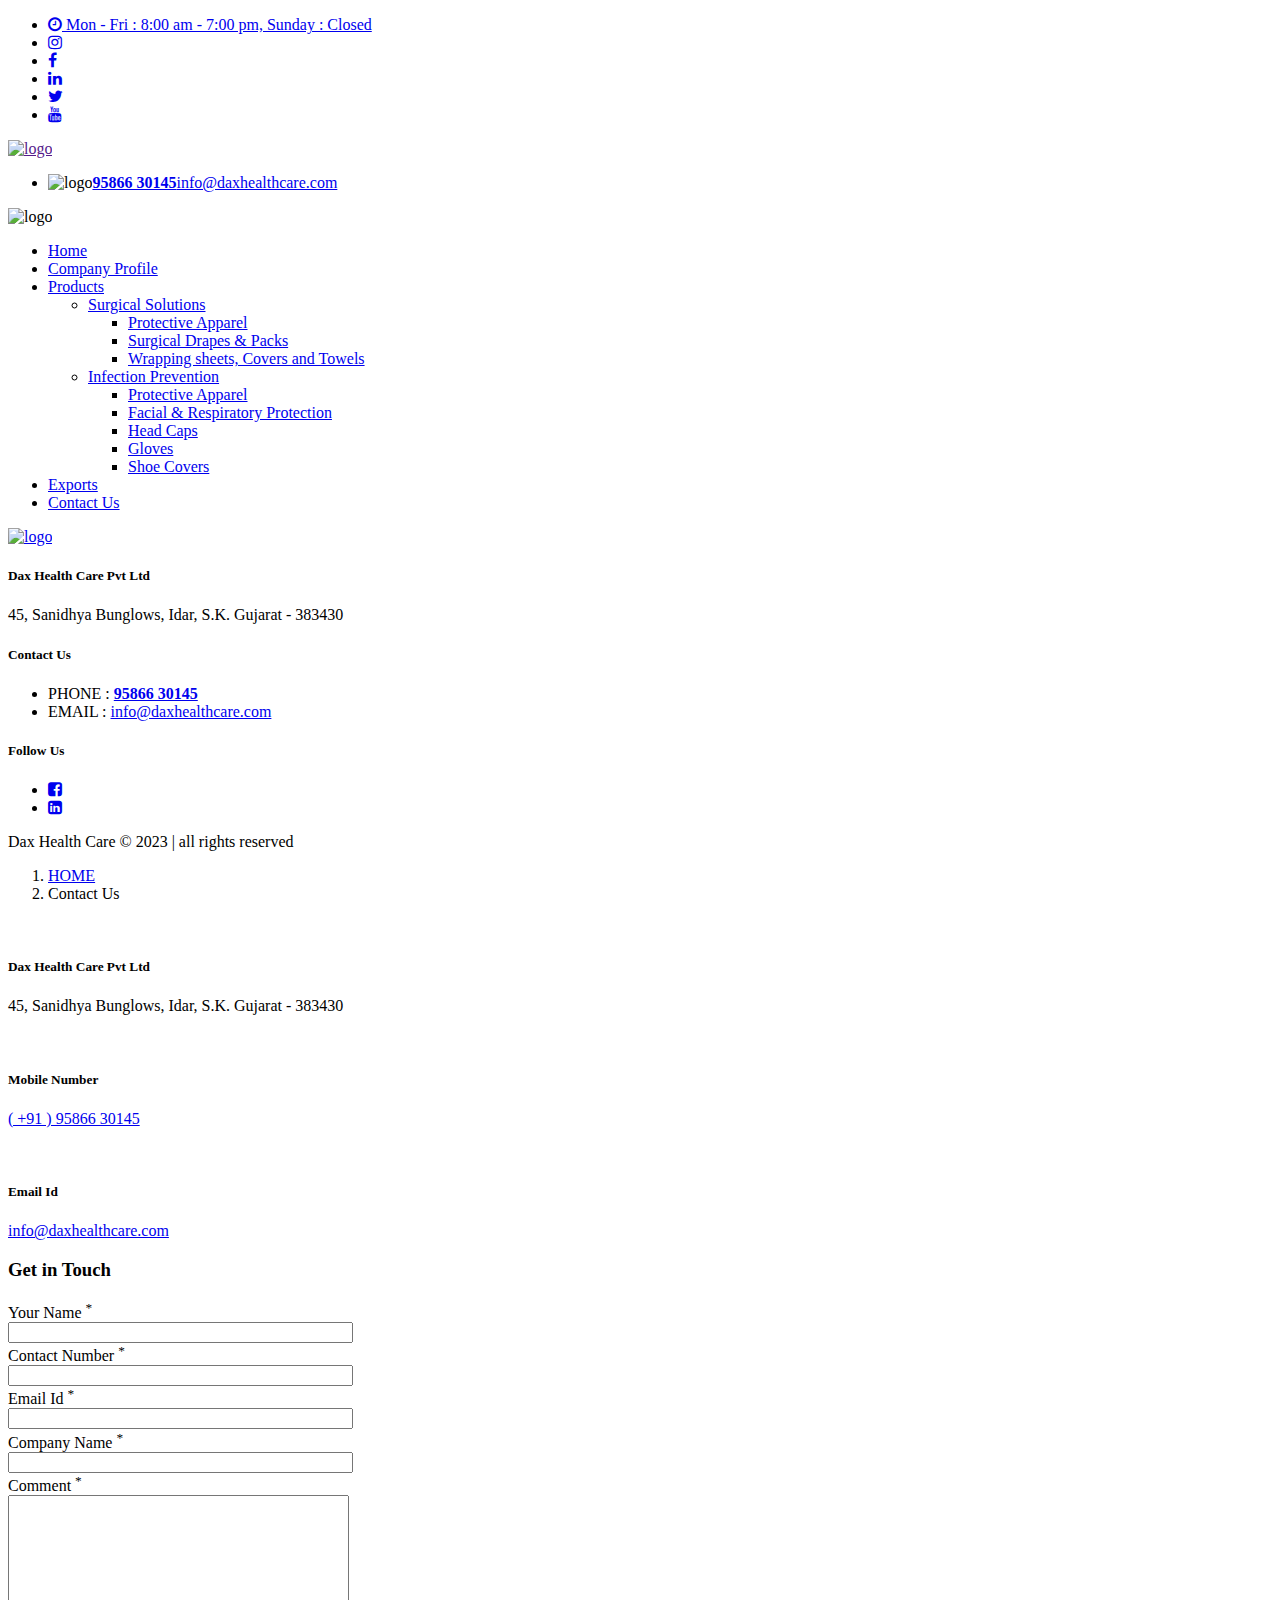
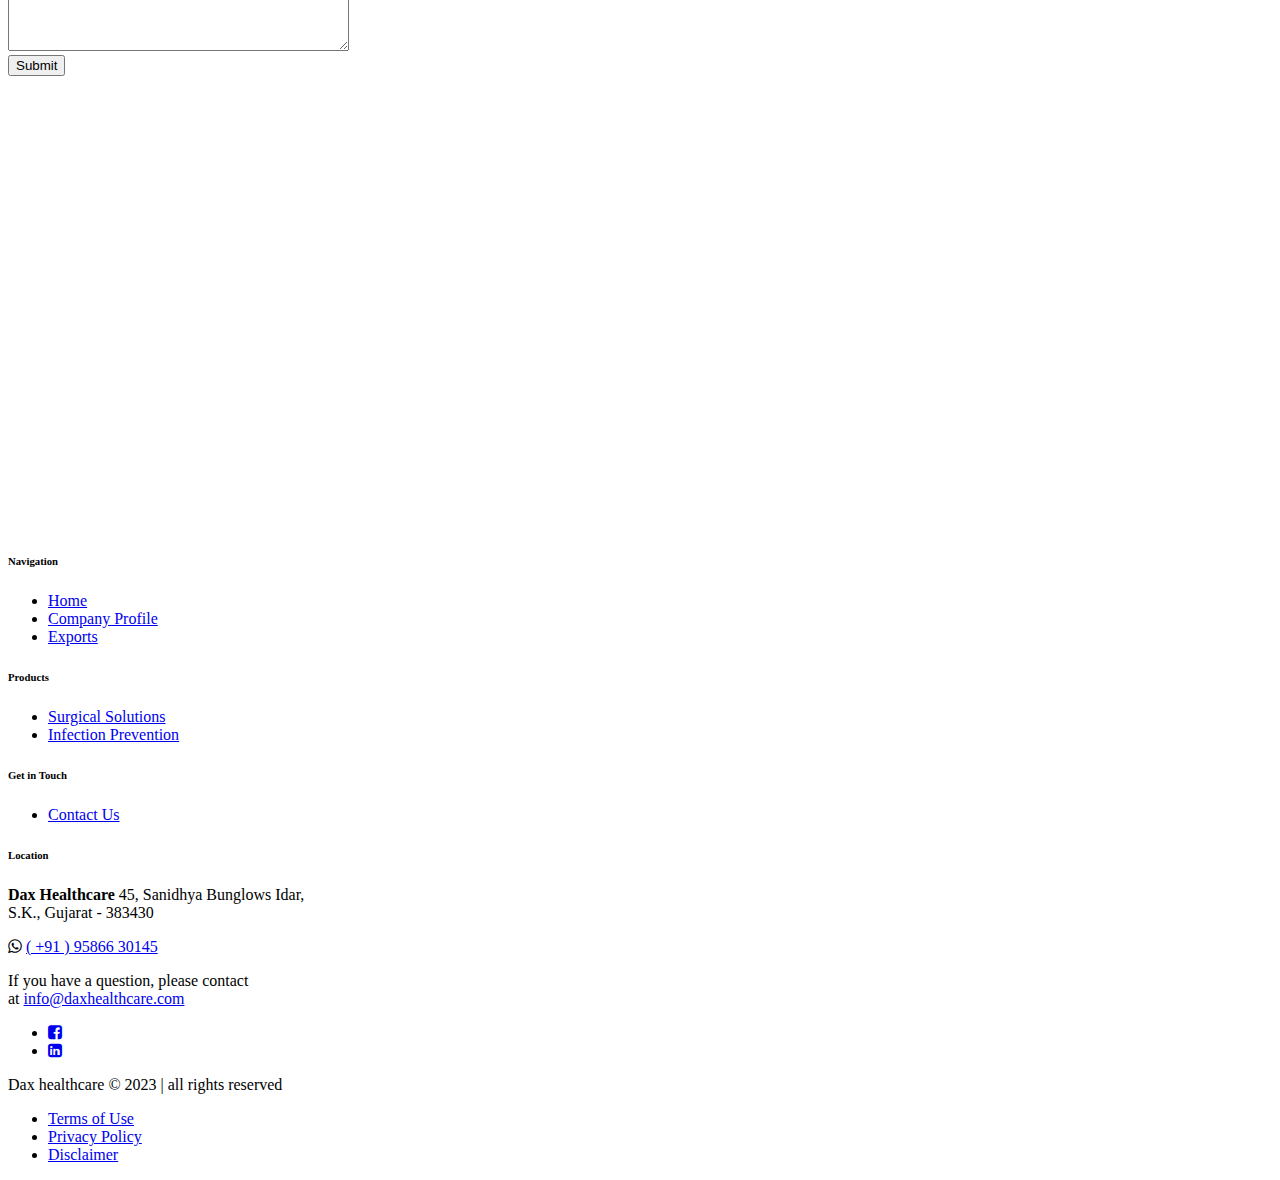
==== contact-us.html @ c9dc996b "initial commit" ====
<!DOCTYPE html>
<html lang="en">

<head>
    <meta charset="UTF-8">
    <meta http-equiv="X-UA-Compatible" content="IE=edge">
    <meta name="viewport" content="width=device-width, initial-scale=1.0">
    <title>Dax Health Care</title>
    <link rel="icon" href="favicon.ico">
    <link rel="stylesheet" href="styles.css">
    <link rel="stylesheet" href="./assets/css/47f0e.css">
    <link rel="stylesheet" href="./assets/css/877fd.css">
    <link rel=stylesheet id=font-css-css
        href='https://cdnjs.cloudflare.com/ajax/libs/font-awesome/4.7.0/css/font-awesome.min.css?ver=1.0.0' media>
    <!-- <link rel=stylesheet href=./assets/css/d7cb9.css media=all> -->

    <script src="https://code.jquery.com/jquery-3.6.3.min.js"
        integrity="sha256-pvPw+upLPUjgMXY0G+8O0xUf+/Im1MZjXxxgOcBQBXU=" crossorigin="anonymous"></script>
    <script src="./assets/js/bootstrap/bootstrap.min.js"></script>
    <script type="module" src="./assets/js/script.js"></script>
    <script src="./assets/js/contact-us.js"></script>
</head>

<body>
    <div id=page class=site>
        <header class=header>
            <div class="headtop bg-3">
                <div class=container>
                    <ul class="nav justify-content-end">
                        <li class=nav-item>
                            <a class="nav-link disabled" href=#>
                                <i class="fa fa-clock-o"></i>
                                Mon - Fri : 8:00 am - 7:00 pm, Sunday : Closed
                            </a>
                        </li>
                        <li class=nav-item>
                            <a class=nav-link href="javascript:void();">
                                <i class="fa fa-instagram" aria-hidden=true></i>
                            </a>
                        </li>
                        <li class=nav-item>
                            <a class=nav-link href="javascript:void();">
                                <i class="fa fa-facebook" aria-hidden=true></i>
                            </a>
                        </li>
                        <li class=nav-item>
                            <a class=nav-link href="javascript:void():">
                                <i class="fa fa-linkedin" aria-hidden=true></i>
                            </a>
                        </li>
                        <li class=nav-item>
                            <a class=nav-link href="javascript:void():">
                                <i class="fa fa-twitter" aria-hidden=true></i>
                            </a>
                        </li>
                        <li class=nav-item>
                            <a class=nav-link href="javascript:void():">
                                <i class="fa fa-youtube" aria-hidden=true></i>
                            </a>
                        </li>
                    </ul>
                </div>
            </div>
            <nav class="navbar navbar-expand-lg navbar-light navfixed py-0">
                <div class="container"> <a class="navbar-brand" href=""><img src="./assets/logo/logo.png"
                            class="img-fluid logo" alt="logo"></a>
                    <div class="midnav d-none d-md-block">
                        <ul class="nav align-items-center">
                            <li class="nav-item csupport"> <img src="./assets/images/csupport.png" class="img-fluid"
                                    alt="logo"><a href="tel:9898706593"><strong>95866
                                        30145</strong></a><a
                                    href="mailto:info@daxhealthcare.com">info@daxhealthcare.com</a>
                            </li>
                        </ul>
                    </div>
                    <div class="main-menu">
                        <div class="collapse navbar-collapse" id="themenavbar">
                            <div class="menulogo d-lg-none"><img src="./assets/logo/logo.png" class="img-fluid logo"
                                    alt="logo">
                            </div>
                            <ul class="navbar-nav me-auto ">
                                <li id="menu-item-34"
                                    class="menu-item menu-item-type-post_type menu-item-object-page menu-item-home current-menu-item page_item page-item-7 current_page_item active menu-item-34 nav-item ">
                                    <a href="/" class="  nav-link    active  dropdown-item4 ">Home</a>
                                </li>
                                <li id="menu-item-169"
                                    class="menu-item menu-item-type-post_type menu-item-object-page menu-item-169 nav-item ">
                                    <a href="/#company-profile" class="  nav-link    dropdown-item4 ">Company
                                        Profile</a>
                                </li>
                                <li id="menu-item-202"
                                    class="menu-item menu-item-type-custom menu-item-object-custom menu-item-has-children menu-item-202 nav-item dropdown">
                                    <!-- <a href="/" data-bs-toggle="dropdown" data-bs-auto-close="outside" "="" class="
                                        nav-link dropdown-toggle dropdown-item4 ">Products</a><ul class="
                                        dropdown-menu "> <li id=" menu-item-357"
                                        class="menu-item menu-item-type-custom menu-item-object-custom menu-item-has-children has-megasubmenu menu-item-357 sub-drop nav-item3 dropdown"><a
                                            href="#" data-bs-toggle="dropdown" data-bs-auto-close="outside" "="" class="
                                            nav-link1 dropdown-toggle dropdown-item ">Surgical Solutions</a><ul class="
                                            megasubmenu dropdown-menu "> <li id=" menu-item-389"
                                            class="menu-item menu-item-type-taxonomy menu-item-object-product_category menu-item-389 nav-item3 "><a
                                                href=" https://www.cortexindia.com/products/surgical-gowns/"
                                                class="  nav-link1    dropdown-item ">Protective Apparel</a> -->
                                    <a href="/" data-bs-toggle="dropdown" data-bs-auto-close="outside" "="" class="
                                        nav-link dropdown-toggle dropdown-item4 ">Products</a><ul class="
                                        dropdown-menu "> <li id=" menu-item-357"
                                        class="menu-item menu-item-type-custom menu-item-object-custom menu-item-has-children has-megasubmenu menu-item-357 sub-drop nav-item3 dropdown"><a
                                            href="#" data-bs-toggle="dropdown" data-bs-auto-close="outside" "="" class="
                                            nav-link1 dropdown-toggle dropdown-item ">Surgical Solutions</a><ul class="
                                            megasubmenu dropdown-menu "> <li id=" menu-item-389"
                                            class="menu-item menu-item-type-taxonomy menu-item-object-product_category menu-item-389 nav-item3 "><a
                                                href="javascript:void();"
                                                class="  nav-link1    dropdown-item ">Protective Apparel</a>
                                </li>
                                <li id="menu-item-390"
                                    class="menu-item menu-item-type-taxonomy menu-item-object-product_category menu-item-390 nav-item3 ">
                                    <!-- <a href=" https://www.cortexindia.com/products/cardiology/"
                                        class="  nav-link1    dropdown-item ">Surgical Drapes &amp; Packs</a> -->
                                    <a href="javascript:void();" class="  nav-link1    dropdown-item ">Surgical Drapes
                                        &amp; Packs</a>
                                </li>
                                <li id="menu-item-205"
                                    class="menu-item menu-item-type-taxonomy menu-item-object-product_category menu-item-205 nav-item3 ">
                                    <!-- <a href=" https://www.cortexindia.com/products/wrapping-sheets-covers-and-towels/"
                                        class="  nav-link1    dropdown-item ">Wrapping sheets, Covers and Towels</a> -->
                                    <a href="javascript:void();" class="  nav-link1    dropdown-item ">Wrapping sheets,
                                        Covers and Towels</a>
                                </li>
                            </ul>
                            </li>
                            <li id="menu-item-358"
                                class="menu-item menu-item-type-custom menu-item-object-custom menu-item-has-children has-megasubmenu menu-item-358 sub-drop nav-item3 dropdown">
                                <!-- <a href="/" data-bs-toggle="dropdown" data-bs-auto-close="outside" "="" class="
                                    nav-link1 dropdown-toggle dropdown-item ">Infection Prevention</a><ul class="
                                    megasubmenu dropdown-menu "> <li id=" menu-item-392"
                                    class="menu-item menu-item-type-taxonomy menu-item-object-product_category menu-item-392 nav-item3 "><a
                                        href=" https://www.cortexindia.com/products/infection-surgical-gowns/"
                                        class="  nav-link1    dropdown-item ">Protective Apparel</a> -->
                                <a href="/" data-bs-toggle="dropdown" data-bs-auto-close="outside" "="" class="
                                    nav-link1 dropdown-toggle dropdown-item ">Infection Prevention</a><ul class="
                                    megasubmenu dropdown-menu "> <li id=" menu-item-392"
                                    class="menu-item menu-item-type-taxonomy menu-item-object-product_category menu-item-392 nav-item3 "><a
                                        href="javascript:void();" class="  nav-link1    dropdown-item ">Protective
                                        Apparel</a>
                            </li>
                            <li id="menu-item-207"
                                class="menu-item menu-item-type-taxonomy menu-item-object-product_category menu-item-207 nav-item3 ">
                                <!-- <a href=" https://www.cortexindia.com/products/facial-respiratory-protection/"
                                    class="  nav-link1    dropdown-item ">Facial &amp; Respiratory Protection</a> -->
                                <a href="javascript:void();" class="  nav-link1    dropdown-item ">Facial &amp;
                                    Respiratory Protection</a>
                            </li>
                            <li id="menu-item-209"
                                class="menu-item menu-item-type-taxonomy menu-item-object-product_category menu-item-209 nav-item3 ">
                                <!-- <a href=" https://www.cortexindia.com/products/head-caps/"
                                    class="  nav-link1    dropdown-item ">Head Caps</a> -->
                                <a href="javascript:void();" class="  nav-link1    dropdown-item ">Head Caps</a>
                            </li>
                            <li id="menu-item-208"
                                class="menu-item menu-item-type-taxonomy menu-item-object-product_category menu-item-208 nav-item3 ">
                                <!-- <a href=" https://www.cortexindia.com/products/gloves/"
                                    class="  nav-link1    dropdown-item ">Gloves</a> -->
                                <a href="javascript:void();" class="  nav-link1    dropdown-item ">Gloves</a>
                            </li>
                            <li id="menu-item-211"
                                class="menu-item menu-item-type-taxonomy menu-item-object-product_category menu-item-211 nav-item3 ">
                                <!-- <a href=" https://www.cortexindia.com/products/shoe-covers/"
                                    class="  nav-link1    dropdown-item ">Shoe Covers</a> -->
                                <a href="javascript:void();" class="  nav-link1    dropdown-item ">Shoe Covers</a>
                            </li>
                            </ul>
                            </li>
                            </ul>
                            </li>
                            <li id="menu-item-171"
                                class="menu-item menu-item-type-post_type menu-item-object-page menu-item-171 nav-item ">
                                <a href=" /#exports" class="  nav-link    dropdown-item4 ">Exports</a>
                            </li>
                            <li id="menu-item-170"
                                class="menu-item menu-item-type-post_type menu-item-object-page menu-item-170 nav-item ">
                                <a href=" /contact-us.html" class="  nav-link    dropdown-item4 ">Contact Us</a>
                            </li>
                            </ul>
                        </div>
                        <div class="menutoggle"><span></span></div>
                    </div>
                </div>
            </nav>
        </header>

        <div class="sidenav">
            <div class="navinside p-3 bg-light"> <a href="/" class="sidenav-logo"><img src="./assets/logo/logo.png"
                        class="img-fluid logo" alt="logo"></a>
                <div class="navcontent px-3 mb-auto">
                    <h5>Dax Health Care Pvt Ltd</h5>
                    <p>45, Sanidhya Bunglows, Idar, S.K. Gujarat - 383430</p>
                    <h5>Contact Us</h5>
                    <ul class="mb-4">
                        <li>PHONE : <a href="tel:9586630145"><strong>95866 30145</strong></a></li>
                        <li>EMAIL : <a href="mailto:info@daxhealthcare.com">info@daxhealthcare.com</a></li>
                    </ul>
                    <h5>Follow Us</h5>
                    <ul class="nav socail">
                        <li><a href="javascript:void() "><i class="fa fa-facebook-square" aria-hidden="true"></i></a>
                        </li>
                        <li><a href="javascript:void() "><i class="fa fa-linkedin-square" aria-hidden="true"></i></a>
                        </li>
                    </ul>
                </div>
                <p>Dax Health Care © 2023 | all rights reserved</p>
            </div>
        </div>

        <div class="sub-banner d-flex">
            <div class="container mt-auto">
                <ol class="breadcrumb">
                    <li class="breadcrumb-item"><a href="/">HOME</a></li>
                    <li class="breadcrumb-item">Contact Us</li>
                </ol>
            </div>
        </div>

        <div class="contact gradient2 py-5">
            <div class="container py-3">
                <div class="row g-0">
                    <div class=" col-lg-6 col-12">
                        <div class="contactbox">
                            <div class="contactinnner">
                                <div class="visionbox my-3"> <img src="./assets/images/map-pin.png" class="img-fluid"
                                        alt="">
                                    <h5>Dax Health Care Pvt Ltd</h5>
                                    <p>45, Sanidhya Bunglows, Idar, S.K. Gujarat - 383430</p>
                                </div>
                                <div class="visionbox my-3"> <img src="./assets/images/phone-call.png" class="img-fluid"
                                        alt="">
                                    <h5>Mobile Number</h5>
                                    <p> <a href="tel:9586630145">( +91 ) 95866 30145</a></p>
                                </div>
                                <div class="visionbox my-3"> <img src="./assets/images/email.png" class="img-fluid"
                                        alt="">
                                    <h5>Email Id</h5>
                                    <p><a href="mailto:info@daxhealthcare.com">info@daxhealthcare.com</a></p>
                                </div>
                            </div>
                        </div>
                    </div>
                    <div class="col-lg-6 col-12">
                        <div id="Request" class="getintouch">
                            <h3>Get in Touch</h3>
                            <div role="form" class="wpcf7" id="wpcf7-f70-o1" lang="en-US" dir="ltr">
                                <div class="screen-reader-response">
                                    <p role="status" aria-live="polite" aria-atomic="true"></p>
                                    <ul></ul>
                                </div>
                                <form action="https://api.web3forms.com/submit" method="POST" id="form"
                                    class="wpcf7-form init needs-validation" novalidate="novalidate" data-status="init">
                                    <div style="display: none;">
                                        <input type="checkbox" name="botcheck" id="" style="display: none;" />
                                    </div>
                                    <div class="row gx-2 gy-3 pt-1">
                                        <div class="col-lg-6 col-12">
                                            <label for="name" class="form-label">
                                                Your Name
                                                <sup>*</sup>
                                            </label>
                                            <br>
                                            <span class="wpcf7-form-control-wrap names">
                                                <input type="text" name="names" required="true" size="40"
                                                    pattern="^[^-\s][a-zA-Z0-9_\s-]+$"
                                                    class="wpcf7-form-control wpcf7-text wpcf7-validates-as-required form-control" />
                                            </span>
                                        </div>
                                        <div class="col-lg-6 col-12">
                                            <label for="mobile" class="form-label">Contact
                                                Number <sup>*</sup>
                                            </label><br>
                                            <span class="wpcf7-form-control-wrap mobile">
                                                <input name="mobile" required="true" size="40"
                                                    class="wpcf7-form-control wpcf7-text wpcf7-tel wpcf7-validates-as-required wpcf7-validates-as-tel form-control"
                                                    pattern="^(\+91[\-\s]?)?[0]?(91)?[789]\d{9}$"
                                                    onkeypress="return isNumber(event)" />
                                            </span>
                                        </div>
                                        <div class="col-lg-6 col-12">
                                            <label for="email" class="form-label">
                                                Email Id <sup>*</sup>
                                            </label><br>
                                            <span class="wpcf7-form-control-wrap email">
                                                <input type="email" name="email" required="true" size="40"
                                                    pattern="^[a-zA-Z0-9+_.-]+@[a-zA-Z0-9.-]+$" class=" wpcf7-form-control wpcf7-text wpcf7-email
                                                    wpcf7-validates-as-required wpcf7-validates-as-email
                                                    form-control" />
                                            </span>
                                        </div>
                                        <div class="col-lg-6 col-12">
                                            <label for="company" class="form-label">
                                                Company Name <sup>*</sup>
                                            </label><br>
                                            <span class="wpcf7-form-control-wrap cname">
                                                <input type="text" name="company_name" size="40" required="true"
                                                    pattern="^[^-\s][a-zA-Z0-9_\s-]+$"
                                                    class="wpcf7-form-control wpcf7-text wpcf7-validates-as-required form-control" />
                                            </span>
                                        </div>
                                        <div class="col-lg-12 col-12">
                                            <label for="message" class="form-label">
                                                Comment <sup>*</sup>
                                            </label><br>
                                            <span class="wpcf7-form-control-wrap message">
                                                <textarea name="message" cols="40" rows="10" required
                                                    pattern="^[^-\s][a-zA-Z0-9_\s-]+$"
                                                    class="wpcf7-form-control wpcf7-textarea form-control"
                                                    id="message"></textarea>
                                            </span>
                                        </div>
                                        <div class="col-lg-auto col-12 pt-2">
                                            <input type="submit" value="Submit"
                                                class="wpcf7-form-control has-spinner wpcf7-submit btn btn-submit mt-1"
                                                id="button">
                                            <span class="wpcf7-spinner"></span>
                                        </div>
                                    </div>
                                    <div id="result" class="alert" aria-hidden="true" role="alert">
                                    </div>
                                </form>
                            </div>
                        </div>
                    </div>
                </div>
            </div>
        </div>

        <div class="contact">
            <div class="ratio ratio-21x9"> <iframe
                    src="https://www.google.com/maps/embed?pb=!1m18!1m12!1m3!1d3649.544066717626!2d72.99516531457287!3d23.834806684547797!2m3!1f0!2f0!3f0!3m2!1i1024!2i768!4f13.1!3m3!1m2!1s0x395da3f713fff1a7%3A0x1f529dfa6bd8c8d6!2sSanidhya%20banglows!5e0!3m2!1sen!2sin!4v1674902314412!5m2!1sen!2sin"
                    width="600" height="450" style="border:0;" allowfullscreen="" loading="lazy"
                    referrerpolicy="no-referrer-when-downgrade"></iframe></div>
        </div>

        <div class="footertop pt-4">
            <div class="container">
                <div class="row py-2">
                    <div class="col-lg-2 col-sm-4 col-12 py-3">
                        <div class="ftrmdl">
                            <h6>Navigation</h6>
                            <ul class=" ">
                                <li id="menu-item-167"
                                    class="menu-item menu-item-type-post_type menu-item-object-page menu-item-home current-menu-item page_item page-item-7 current_page_item menu-item-167">
                                    <a href="/" aria-current="page">Home</a>
                                </li>
                                <li id="menu-item-164"
                                    class="menu-item menu-item-type-post_type menu-item-object-page menu-item-164"><a
                                        href="/#company-profile">Company Profile</a></li>
                                <li id="menu-item-166"
                                    class="menu-item menu-item-type-post_type menu-item-object-page menu-item-166"><a
                                        href="/#exports">Exports</a></li>
                            </ul>
                        </div>
                    </div>
                    <div class="col-xl-2 col-lg-auto col-sm-4 col-12 py-3">
                        <div class="ftrmdl">
                            <h6>Products</h6>
                            <ul class=" ">
                                <li id="menu-item-322"
                                    class="menu-item menu-item-type-taxonomy menu-item-object-product_category menu-item-322">
                                    <!-- <a href="https://www.cortexindia.com/products/surgical-solutions/">Surgical
                                        Solutions</a> -->
                                    <a href="javascript:void();">Surgical
                                        Solutions</a>
                                </li>
                                <li id="menu-item-323"
                                    class="menu-item menu-item-type-taxonomy menu-item-object-product_category menu-item-323">
                                    <!-- <a href="https://www.cortexindia.com/products/infection-prevention/">Infection
                                        Prevention</a> -->
                                    <a href="javascript:void();">Infection
                                        Prevention</a>
                                </li>
                            </ul>
                        </div>
                    </div>
                    <div class="col-lg-2 col-sm-4 col-12 py-3">
                        <div class="ftrmdl">
                            <h6>Get in Touch</h6>
                            <ul class=" ">
                                <li id="menu-item-326"
                                    class="menu-item menu-item-type-post_type menu-item-object-page menu-item-326"><a
                                        href="/contact-us.html">Contact Us</a></li>
                            </ul>
                        </div>
                    </div>
                </div>
                <div class="footermiddle">
                    <div class="row">
                        <div class="col-xl-4 col-lg-5 col-md-6 col-12 py-4">
                            <div class="callus">
                                <h6>Location</h6>
                                <p><strong>Dax Healthcare </strong> 45, Sanidhya Bunglows
                                    Idar,<br> S.K., Gujarat - 383430</p>
                            </div>
                        </div>
                        <div class="col-xl-4 col-lg-4 col-md-6 col-12 py-4">
                            <div class="callus">
                                <div class="whatsapp"><i class="fa fa-whatsapp"></i> <a
                                        href="https://api.whatsapp.com/send?phone=+919586630145" target="_blank">( +91 )
                                        95866 30145</a></div>
                                <p>If you have a question, please contact<br> at <a
                                        href="mailto:info@daxhealthcare.com">info@daxhealthcare.com</a></p>
                            </div>
                        </div>
                        <div class="col-xl-4 col-lg-3 col-12 py-4">
                            <ul class="nav social-icons">
                                <li><a href="javascript:void()"><i class="fa fa-facebook-square"
                                            aria-hidden="true"></i></a>
                                </li>
                                <li><a href="javascript:void()"><i class="fa fa-linkedin-square"
                                            aria-hidden="true"></i></a>
                                </li>
                            </ul>
                        </div>
                    </div>
                </div>
            </div>
        </div>

        <div class="footer">
            <div class="container">
                <footer class="d-md-flex align-items-start justify-content-md-between pt-4 pb-1">
                    <p>Dax healthcare © 2023 | all rights reserved</p>
                    <ul class="policy_content">
                        <li id="menu-item-548"
                            class="menu-item menu-item-type-post_type menu-item-object-page menu-item-548"><a
                                href="/terms-of-use">Terms of Use</a></li>
                        <li id="menu-item-550"
                            class="menu-item menu-item-type-post_type menu-item-object-page menu-item-privacy-policy menu-item-550">
                            <a href="/privacy-policy">Privacy Policy</a>
                        </li>
                        <li id="menu-item-549"
                            class="menu-item menu-item-type-post_type menu-item-object-page menu-item-549"><a
                                href="disclaimer">Disclaimer</a></li>
                    </ul>
                </footer>
            </div>
        </div>
</body>

</html>
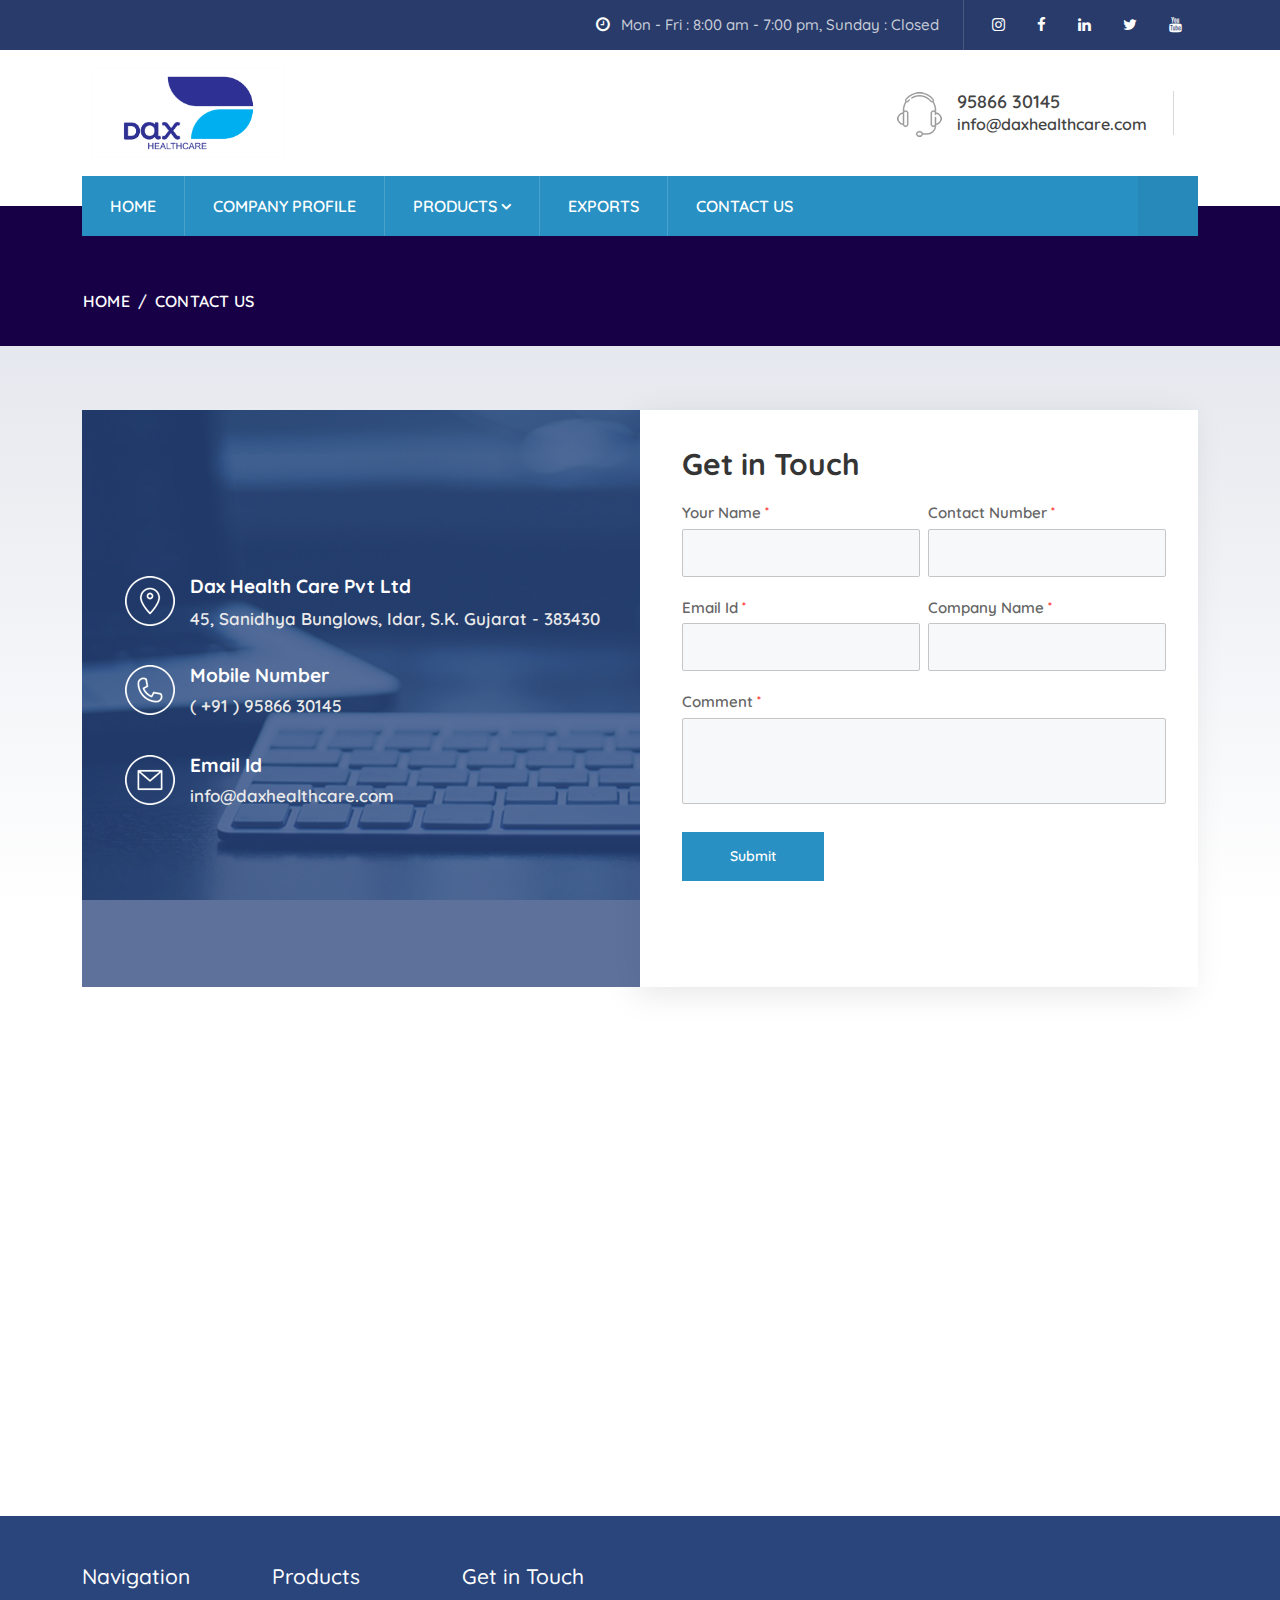
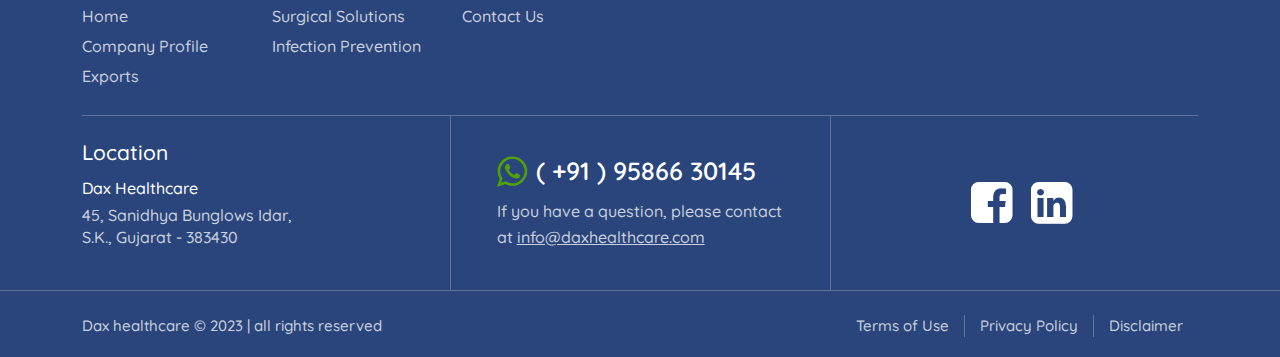
==== commit 72052ffc: "lighthouse fix-I" ====
--- a/contact-us.html
+++ b/contact-us.html
@@ -7,7 +7,6 @@
     <meta name="viewport" content="width=device-width, initial-scale=1.0">
     <title>Dax Health Care</title>
     <link rel="icon" href="favicon.ico">
-    <link rel="stylesheet" href="styles.css">
     <link rel="stylesheet" href="./assets/css/47f0e.css">
     <link rel="stylesheet" href="./assets/css/877fd.css">
     <link rel=stylesheet id=font-css-css
@@ -17,7 +16,6 @@
     <script src="https://code.jquery.com/jquery-3.6.3.min.js"
         integrity="sha256-pvPw+upLPUjgMXY0G+8O0xUf+/Im1MZjXxxgOcBQBXU=" crossorigin="anonymous"></script>
     <script src="./assets/js/bootstrap/bootstrap.min.js"></script>
-    <script type="module" src="./assets/js/script.js"></script>
     <script src="./assets/js/contact-us.js"></script>
 </head>
 
@@ -28,33 +26,33 @@
                 <div class=container>
                     <ul class="nav justify-content-end">
                         <li class=nav-item>
-                            <a class="nav-link disabled" href=#>
+                            <a class="nav-link disabled" href=# aria-label="timing">
                                 <i class="fa fa-clock-o"></i>
                                 Mon - Fri : 8:00 am - 7:00 pm, Sunday : Closed
                             </a>
                         </li>
+                        <li class=nav-item >
+                            <a class=nav-link href="javascript:void();" aria-label="Instagram">
+                                <i class="fa fa-instagram" aria-hidden=true></i>
+                            </a>
+                        </li>
+                        <li class=nav-item >
+                            <a class=nav-link href="javascript:void();" aria-label="Facebook">
+                                <i class="fa fa-facebook" aria-hidden=true></i>
+                            </a>
+                        </li>
                         <li class=nav-item>
-                            <a class=nav-link href="javascript:void();">
-                                <i class="fa fa-instagram" aria-hidden=true></i>
-                            </a>
-                        </li>
-                        <li class=nav-item>
-                            <a class=nav-link href="javascript:void();">
-                                <i class="fa fa-facebook" aria-hidden=true></i>
-                            </a>
-                        </li>
-                        <li class=nav-item>
-                            <a class=nav-link href="javascript:void():">
+                            <a class=nav-link href="javascript:void()" aria-label="linkedin">
                                 <i class="fa fa-linkedin" aria-hidden=true></i>
                             </a>
                         </li>
-                        <li class=nav-item>
-                            <a class=nav-link href="javascript:void():">
+                        <li class=nav-item >
+                            <a class=nav-link href="javascript:void();" aria-label="Twitter">
                                 <i class="fa fa-twitter" aria-hidden=true></i>
                             </a>
                         </li>
-                        <li class=nav-item>
-                            <a class=nav-link href="javascript:void():">
+                        <li class=nav-item >
+                            <a class=nav-link href="javascript:void();" aria-label="youtube">
                                 <i class="fa fa-youtube" aria-hidden=true></i>
                             </a>
                         </li>
--- a/assets/css/47f0e.css
+++ b/assets/css/47f0e.css
@@ -0,0 +1,16120 @@
+ @import url("https://fonts.googleapis.com/css2?family=Poppins:wght@400;500;600&display=swap");
+ @import url('https://fonts.googleapis.com/css2?family=Quicksand:wght@300;400;500;600;700&display=swap');
+ 
+ :root {
+     --bs-blue: #0d6efd;
+     --bs-indigo: #6610f2;
+     --bs-purple: #6f42c1;
+     --bs-pink: #d63384;
+     --bs-red: #dc3545;
+     --bs-orange: #fd7e14;
+     --bs-yellow: #ffc107;
+     --bs-green: #198754;
+     --bs-teal: #20c997;
+     --bs-cyan: #0dcaf0;
+     --bs-white: #fff;
+     --bs-gray: #6c757d;
+     --bs-gray-dark: #343a40;
+     --bs-gray-100: #f8f9fa;
+     --bs-gray-200: #e9ecef;
+     --bs-gray-300: #dee2e6;
+     --bs-gray-400: #ced4da;
+     --bs-gray-500: #adb5bd;
+     --bs-gray-600: #6c757d;
+     --bs-gray-700: #495057;
+     --bs-gray-800: #343a40;
+     --bs-gray-900: #212529;
+     --bs-primary: #0d6efd;
+     --bs-secondary: #6c757d;
+     --bs-success: #198754;
+     --bs-info: #0dcaf0;
+     --bs-warning: #ffc107;
+     --bs-danger: #dc3545;
+     --bs-light: #f8f9fa;
+     --bs-dark: #212529;
+     --bs-primary-rgb: 13, 110, 253;
+     --bs-secondary-rgb: 108, 117, 125;
+     --bs-success-rgb: 25, 135, 84;
+     --bs-info-rgb: 13, 202, 240;
+     --bs-warning-rgb: 255, 193, 7;
+     --bs-danger-rgb: 220, 53, 69;
+     --bs-light-rgb: 248, 249, 250;
+     --bs-dark-rgb: 33, 37, 41;
+     --bs-white-rgb: 255, 255, 255;
+     --bs-black-rgb: 0, 0, 0;
+     --bs-body-rgb: 33, 37, 41;
+     --bs-font-sans-serif: system-ui, -apple-system, "Segoe UI", Roboto, "Helvetica Neue", Arial, "Noto Sans", "Liberation Sans", sans-serif, "Apple Color Emoji", "Segoe UI Emoji", "Segoe UI Symbol", "Noto Color Emoji";
+     --bs-font-monospace: SFMono-Regular, Menlo, Monaco, Consolas, "Liberation Mono", "Courier New", monospace;
+     --bs-gradient: linear-gradient(180deg, rgba(255, 255, 255, 0.15), rgba(255, 255, 255, 0));
+     --bs-body-font-family: var(--bs-font-sans-serif);
+     --bs-body-font-size: 1rem;
+     --bs-body-font-weight: 400;
+     --bs-body-line-height: 1.5;
+     --bs-body-color: #212529;
+     --bs-body-bg: #fff
+ }
+ 
+ *,
+ ::after,
+ ::before {
+     box-sizing: border-box
+ }
+ 
+ @media (prefers-reduced-motion:no-preference) {
+     :root {
+         scroll-behavior: smooth
+     }
+ }
+ 
+ body {
+     margin: 0;
+     font-family: var(--bs-body-font-family);
+     font-size: var(--bs-body-font-size);
+     font-weight: var(--bs-body-font-weight);
+     line-height: var(--bs-body-line-height);
+     color: var(--bs-body-color);
+     text-align: var(--bs-body-text-align);
+     background-color: var(--bs-body-bg);
+     -webkit-text-size-adjust: 100%;
+     -webkit-tap-highlight-color: transparent
+ }
+ 
+ hr {
+     margin: 1rem 0;
+     color: inherit;
+     background-color: currentColor;
+     border: 0;
+     opacity: .25
+ }
+ 
+ hr:not([size]) {
+     height: 1px
+ }
+ 
+ .h1,
+ .h2,
+ .h3,
+ .h4,
+ .h5,
+ .h6,
+ h1,
+ h2,
+ h3,
+ h4,
+ h5,
+ h6 {
+     margin-top: 0;
+     margin-bottom: .5rem;
+     font-weight: 500;
+     line-height: 1.2
+ }
+ 
+ .h1,
+ h1 {
+     font-size: calc(1.375rem + 1.5vw)
+ }
+ 
+ @media (min-width: 1200px) {
+ 
+     .h1,
+     h1 {
+         font-size: 2.5rem
+     }
+ }
+ 
+ .h2,
+ h2 {
+     font-size: calc(1.325rem + .9vw)
+ }
+ 
+ @media (min-width: 1200px) {
+ 
+     .h2,
+     h2 {
+         font-size: 2rem
+     }
+ }
+ 
+ .h3,
+ h3 {
+     font-size: calc(1.3rem + .6vw)
+ }
+ 
+ @media (min-width: 1200px) {
+ 
+     .h3,
+     h3 {
+         font-size: 1.75rem
+     }
+ }
+ 
+ .h4,
+ h4 {
+     font-size: calc(1.275rem + .3vw)
+ }
+ 
+ @media (min-width: 1200px) {
+ 
+     .h4,
+     h4 {
+         font-size: 1.5rem
+     }
+ }
+ 
+ .h5,
+ h5 {
+     font-size: 1.25rem
+ }
+ 
+ .h6,
+ h6 {
+     font-size: 1rem
+ }
+ 
+ p {
+     margin-top: 0;
+     margin-bottom: 1rem
+ }
+ 
+ abbr[data-bs-original-title],
+ abbr[title] {
+     -webkit-text-decoration: underline dotted;
+     text-decoration: underline dotted;
+     cursor: help;
+     -webkit-text-decoration-skip-ink: none;
+     text-decoration-skip-ink: none
+ }
+ 
+ address {
+     margin-bottom: 1rem;
+     font-style: normal;
+     line-height: inherit
+ }
+ 
+ ol,
+ ul {
+     padding-left: 2rem
+ }
+ 
+ dl,
+ ol,
+ ul {
+     margin-top: 0;
+     margin-bottom: 1rem
+ }
+ 
+ ol ol,
+ ol ul,
+ ul ol,
+ ul ul {
+     margin-bottom: 0
+ }
+ 
+ dt {
+     font-weight: 700
+ }
+ 
+ dd {
+     margin-bottom: .5rem;
+     margin-left: 0
+ }
+ 
+ blockquote {
+     margin: 0 0 1rem
+ }
+ 
+ b,
+ strong {
+     font-weight: bolder
+ }
+ 
+ .small,
+ small {
+     font-size: .875em
+ }
+ 
+ .mark,
+ mark {
+     padding: .2em;
+     background-color: #fcf8e3
+ }
+ 
+ sub,
+ sup {
+     position: relative;
+     font-size: .75em;
+     line-height: 0;
+     vertical-align: baseline
+ }
+ 
+ sub {
+     bottom: -.25em
+ }
+ 
+ sup {
+     top: -.5em
+ }
+ 
+ a {
+     color: #0d6efd;
+     text-decoration: underline
+ }
+ 
+ a:hover {
+     color: #0a58ca
+ }
+ 
+ a:not([href]):not([class]),
+ a:not([href]):not([class]):hover {
+     color: inherit;
+     text-decoration: none
+ }
+ 
+ code,
+ kbd,
+ pre,
+ samp {
+     font-family: var(--bs-font-monospace);
+     font-size: 1em;
+     direction: ltr;
+     unicode-bidi: bidi-override
+ }
+ 
+ pre {
+     display: block;
+     margin-top: 0;
+     margin-bottom: 1rem;
+     overflow: auto;
+     font-size: .875em
+ }
+ 
+ pre code {
+     font-size: inherit;
+     color: inherit;
+     word-break: normal
+ }
+ 
+ code {
+     font-size: .875em;
+     color: #d63384;
+     word-wrap: break-word
+ }
+ 
+ a>code {
+     color: inherit
+ }
+ 
+ kbd {
+     padding: .2rem .4rem;
+     font-size: .875em;
+     color: #fff;
+     background-color: #212529;
+     border-radius: .2rem
+ }
+ 
+ kbd kbd {
+     padding: 0;
+     font-size: 1em;
+     font-weight: 700
+ }
+ 
+ figure {
+     margin: 0 0 1rem
+ }
+ 
+ img,
+ svg {
+     vertical-align: middle
+ }
+ 
+ table {
+     caption-side: bottom;
+     border-collapse: collapse
+ }
+ 
+ caption {
+     padding-top: .5rem;
+     padding-bottom: .5rem;
+     color: #6c757d;
+     text-align: left
+ }
+ 
+ th {
+     text-align: inherit;
+     text-align: -webkit-match-parent
+ }
+ 
+ tbody,
+ td,
+ tfoot,
+ th,
+ thead,
+ tr {
+     border-color: inherit;
+     border-style: solid;
+     border-width: 0
+ }
+ 
+ label {
+     display: inline-block
+ }
+ 
+ button {
+     border-radius: 0
+ }
+ 
+ button:focus:not(:focus-visible) {
+     outline: 0
+ }
+ 
+ button,
+ input,
+ optgroup,
+ select,
+ textarea {
+     margin: 0;
+     font-family: inherit;
+     font-size: inherit;
+     line-height: inherit
+ }
+ 
+ button,
+ select {
+     text-transform: none
+ }
+ 
+ [role=button] {
+     cursor: pointer
+ }
+ 
+ select {
+     word-wrap: normal
+ }
+ 
+ select:disabled {
+     opacity: 1
+ }
+ 
+ [list]::-webkit-calendar-picker-indicator {
+     display: none
+ }
+ 
+ [type=button],
+ [type=reset],
+ [type=submit],
+ button {
+     -webkit-appearance: button
+ }
+ 
+ [type=button]:not(:disabled),
+ [type=reset]:not(:disabled),
+ [type=submit]:not(:disabled),
+ button:not(:disabled) {
+     cursor: pointer
+ }
+ 
+ ::-moz-focus-inner {
+     padding: 0;
+     border-style: none
+ }
+ 
+ textarea {
+     resize: vertical
+ }
+ 
+ fieldset {
+     min-width: 0;
+     padding: 0;
+     margin: 0;
+     border: 0
+ }
+ 
+ legend {
+     float: left;
+     width: 100%;
+     padding: 0;
+     margin-bottom: .5rem;
+     font-size: calc(1.275rem + .3vw);
+     line-height: inherit
+ }
+ 
+ @media (min-width: 1200px) {
+     legend {
+         font-size: 1.5rem
+     }
+ }
+ 
+ legend+* {
+     clear: left
+ }
+ 
+ ::-webkit-datetime-edit-day-field,
+ ::-webkit-datetime-edit-fields-wrapper,
+ ::-webkit-datetime-edit-hour-field,
+ ::-webkit-datetime-edit-minute,
+ ::-webkit-datetime-edit-month-field,
+ ::-webkit-datetime-edit-text,
+ ::-webkit-datetime-edit-year-field {
+     padding: 0
+ }
+ 
+ ::-webkit-inner-spin-button {
+     height: auto
+ }
+ 
+ [type=search] {
+     outline-offset: -2px;
+     -webkit-appearance: textfield
+ }
+ 
+ ::-webkit-search-decoration {
+     -webkit-appearance: none
+ }
+ 
+ ::-webkit-color-swatch-wrapper {
+     padding: 0
+ }
+ 
+ ::file-selector-button {
+     font: inherit
+ }
+ 
+ ::-webkit-file-upload-button {
+     font: inherit;
+     -webkit-appearance: button
+ }
+ 
+ output {
+     display: inline-block
+ }
+ 
+ iframe {
+     border: 0
+ }
+ 
+ summary {
+     display: list-item;
+     cursor: pointer
+ }
+ 
+ progress {
+     vertical-align: baseline
+ }
+ 
+ [hidden] {
+     display: none !important
+ }
+ 
+ .lead {
+     font-size: 1.25rem;
+     font-weight: 300
+ }
+ 
+ .display-1 {
+     font-size: calc(1.625rem + 4.5vw);
+     font-weight: 300;
+     line-height: 1.2
+ }
+ 
+ @media (min-width: 1200px) {
+     .display-1 {
+         font-size: 5rem
+     }
+ }
+ 
+ .display-2 {
+     font-size: calc(1.575rem + 3.9vw);
+     font-weight: 300;
+     line-height: 1.2
+ }
+ 
+ @media (min-width: 1200px) {
+     .display-2 {
+         font-size: 4.5rem
+     }
+ }
+ 
+ .display-3 {
+     font-size: calc(1.525rem + 3.3vw);
+     font-weight: 300;
+     line-height: 1.2
+ }
+ 
+ @media (min-width: 1200px) {
+     .display-3 {
+         font-size: 4rem
+     }
+ }
+ 
+ .display-4 {
+     font-size: calc(1.475rem + 2.7vw);
+     font-weight: 300;
+     line-height: 1.2
+ }
+ 
+ @media (min-width: 1200px) {
+     .display-4 {
+         font-size: 3.5rem
+     }
+ }
+ 
+ .display-5 {
+     font-size: calc(1.425rem + 2.1vw);
+     font-weight: 300;
+     line-height: 1.2
+ }
+ 
+ @media (min-width: 1200px) {
+     .display-5 {
+         font-size: 3rem
+     }
+ }
+ 
+ .display-6 {
+     font-size: calc(1.375rem + 1.5vw);
+     font-weight: 300;
+     line-height: 1.2
+ }
+ 
+ @media (min-width: 1200px) {
+     .display-6 {
+         font-size: 2.5rem
+     }
+ }
+ 
+ .list-unstyled {
+     padding-left: 0;
+     list-style: none
+ }
+ 
+ .list-inline {
+     padding-left: 0;
+     list-style: none
+ }
+ 
+ .list-inline-item {
+     display: inline-block
+ }
+ 
+ .list-inline-item:not(:last-child) {
+     margin-right: .5rem
+ }
+ 
+ .initialism {
+     font-size: .875em;
+     text-transform: uppercase
+ }
+ 
+ .blockquote {
+     margin-bottom: 1rem;
+     font-size: 1.25rem
+ }
+ 
+ .blockquote>:last-child {
+     margin-bottom: 0
+ }
+ 
+ .blockquote-footer {
+     margin-top: -1rem;
+     margin-bottom: 1rem;
+     font-size: .875em;
+     color: #6c757d
+ }
+ 
+ .blockquote-footer::before {
+     content: "â€” "
+ }
+ 
+ .img-fluid {
+     max-width: 100%;
+     height: auto
+ }
+ 
+ .img-thumbnail {
+     padding: .25rem;
+     background-color: #fff;
+     border: 1px solid #dee2e6;
+     border-radius: .25rem;
+     max-width: 100%;
+     height: auto
+ }
+ 
+ .figure {
+     display: inline-block
+ }
+ 
+ .figure-img {
+     margin-bottom: .5rem;
+     line-height: 1
+ }
+ 
+ .figure-caption {
+     font-size: .875em;
+     color: #6c757d
+ }
+ 
+ .container,
+ .container-fluid,
+ .container-lg,
+ .container-md,
+ .container-sm,
+ .container-xl,
+ .container-xxl {
+     width: 100%;
+     padding-right: var(--bs-gutter-x, .75rem);
+     padding-left: var(--bs-gutter-x, .75rem);
+     margin-right: auto;
+     margin-left: auto
+ }
+ 
+ @media (min-width: 576px) {
+ 
+     .container,
+     .container-sm {
+         max-width: 540px
+     }
+ }
+ 
+ @media (min-width: 768px) {
+ 
+     .container,
+     .container-md,
+     .container-sm {
+         max-width: 720px
+     }
+ }
+ 
+ @media (min-width: 992px) {
+ 
+     .container,
+     .container-lg,
+     .container-md,
+     .container-sm {
+         max-width: 960px
+     }
+ }
+ 
+ @media (min-width: 1200px) {
+ 
+     .container,
+     .container-lg,
+     .container-md,
+     .container-sm,
+     .container-xl {
+         max-width: 1140px
+     }
+ }
+ 
+ @media (min-width: 1400px) {
+ 
+     .container,
+     .container-lg,
+     .container-md,
+     .container-sm,
+     .container-xl,
+     .container-xxl {
+         max-width: 1320px
+     }
+ }
+ 
+ .row {
+     --bs-gutter-x: 1.5rem;
+     --bs-gutter-y: 0;
+     display: flex;
+     flex-wrap: wrap;
+     margin-top: calc(var(--bs-gutter-y) * -1);
+     margin-right: calc(var(--bs-gutter-x) * -.5);
+     margin-left: calc(var(--bs-gutter-x) * -.5)
+ }
+ 
+ .row>* {
+     flex-shrink: 0;
+     width: 100%;
+     max-width: 100%;
+     padding-right: calc(var(--bs-gutter-x) * .5);
+     padding-left: calc(var(--bs-gutter-x) * .5);
+     margin-top: var(--bs-gutter-y)
+ }
+ 
+ .col {
+     flex: 1 0 0%
+ }
+ 
+ .row-cols-auto>* {
+     flex: 0 0 auto;
+     width: auto
+ }
+ 
+ .row-cols-1>* {
+     flex: 0 0 auto;
+     width: 100%
+ }
+ 
+ .row-cols-2>* {
+     flex: 0 0 auto;
+     width: 50%
+ }
+ 
+ .row-cols-3>* {
+     flex: 0 0 auto;
+     width: 33.3333333333%
+ }
+ 
+ .row-cols-4>* {
+     flex: 0 0 auto;
+     width: 25%
+ }
+ 
+ .row-cols-5>* {
+     flex: 0 0 auto;
+     width: 20%
+ }
+ 
+ .row-cols-6>* {
+     flex: 0 0 auto;
+     width: 16.6666666667%
+ }
+ 
+ .col-auto {
+     flex: 0 0 auto;
+     width: auto
+ }
+ 
+ .col-1 {
+     flex: 0 0 auto;
+     width: 8.33333333%
+ }
+ 
+ .col-2 {
+     flex: 0 0 auto;
+     width: 16.66666667%
+ }
+ 
+ .col-3 {
+     flex: 0 0 auto;
+     width: 25%
+ }
+ 
+ .col-4 {
+     flex: 0 0 auto;
+     width: 33.33333333%
+ }
+ 
+ .col-5 {
+     flex: 0 0 auto;
+     width: 41.66666667%
+ }
+ 
+ .col-6 {
+     flex: 0 0 auto;
+     width: 50%
+ }
+ 
+ .col-7 {
+     flex: 0 0 auto;
+     width: 58.33333333%
+ }
+ 
+ .col-8 {
+     flex: 0 0 auto;
+     width: 66.66666667%
+ }
+ 
+ .col-9 {
+     flex: 0 0 auto;
+     width: 75%
+ }
+ 
+ .col-10 {
+     flex: 0 0 auto;
+     width: 83.33333333%
+ }
+ 
+ .col-11 {
+     flex: 0 0 auto;
+     width: 91.66666667%
+ }
+ 
+ .col-12 {
+     flex: 0 0 auto;
+     width: 100%
+ }
+ 
+ .offset-1 {
+     margin-left: 8.33333333%
+ }
+ 
+ .offset-2 {
+     margin-left: 16.66666667%
+ }
+ 
+ .offset-3 {
+     margin-left: 25%
+ }
+ 
+ .offset-4 {
+     margin-left: 33.33333333%
+ }
+ 
+ .offset-5 {
+     margin-left: 41.66666667%
+ }
+ 
+ .offset-6 {
+     margin-left: 50%
+ }
+ 
+ .offset-7 {
+     margin-left: 58.33333333%
+ }
+ 
+ .offset-8 {
+     margin-left: 66.66666667%
+ }
+ 
+ .offset-9 {
+     margin-left: 75%
+ }
+ 
+ .offset-10 {
+     margin-left: 83.33333333%
+ }
+ 
+ .offset-11 {
+     margin-left: 91.66666667%
+ }
+ 
+ .g-0,
+ .gx-0 {
+     --bs-gutter-x: 0
+ }
+ 
+ .g-0,
+ .gy-0 {
+     --bs-gutter-y: 0
+ }
+ 
+ .g-1,
+ .gx-1 {
+     --bs-gutter-x: 0.25rem
+ }
+ 
+ .g-1,
+ .gy-1 {
+     --bs-gutter-y: 0.25rem
+ }
+ 
+ .g-2,
+ .gx-2 {
+     --bs-gutter-x: 0.5rem
+ }
+ 
+ .g-2,
+ .gy-2 {
+     --bs-gutter-y: 0.5rem
+ }
+ 
+ .g-3,
+ .gx-3 {
+     --bs-gutter-x: 1rem
+ }
+ 
+ .g-3,
+ .gy-3 {
+     --bs-gutter-y: 1rem
+ }
+ 
+ .g-4,
+ .gx-4 {
+     --bs-gutter-x: 1.5rem
+ }
+ 
+ .g-4,
+ .gy-4 {
+     --bs-gutter-y: 1.5rem
+ }
+ 
+ .g-5,
+ .gx-5 {
+     --bs-gutter-x: 3rem
+ }
+ 
+ .g-5,
+ .gy-5 {
+     --bs-gutter-y: 3rem
+ }
+ 
+ @media (min-width: 576px) {
+     .col-sm {
+         flex: 1 0 0%
+     }
+ 
+     .row-cols-sm-auto>* {
+         flex: 0 0 auto;
+         width: auto
+     }
+ 
+     .row-cols-sm-1>* {
+         flex: 0 0 auto;
+         width: 100%
+     }
+ 
+     .row-cols-sm-2>* {
+         flex: 0 0 auto;
+         width: 50%
+     }
+ 
+     .row-cols-sm-3>* {
+         flex: 0 0 auto;
+         width: 33.3333333333%
+     }
+ 
+     .row-cols-sm-4>* {
+         flex: 0 0 auto;
+         width: 25%
+     }
+ 
+     .row-cols-sm-5>* {
+         flex: 0 0 auto;
+         width: 20%
+     }
+ 
+     .row-cols-sm-6>* {
+         flex: 0 0 auto;
+         width: 16.6666666667%
+     }
+ 
+     .col-sm-auto {
+         flex: 0 0 auto;
+         width: auto
+     }
+ 
+     .col-sm-1 {
+         flex: 0 0 auto;
+         width: 8.33333333%
+     }
+ 
+     .col-sm-2 {
+         flex: 0 0 auto;
+         width: 16.66666667%
+     }
+ 
+     .col-sm-3 {
+         flex: 0 0 auto;
+         width: 25%
+     }
+ 
+     .col-sm-4 {
+         flex: 0 0 auto;
+         width: 33.33333333%
+     }
+ 
+     .col-sm-5 {
+         flex: 0 0 auto;
+         width: 41.66666667%
+     }
+ 
+     .col-sm-6 {
+         flex: 0 0 auto;
+         width: 50%
+     }
+ 
+     .col-sm-7 {
+         flex: 0 0 auto;
+         width: 58.33333333%
+     }
+ 
+     .col-sm-8 {
+         flex: 0 0 auto;
+         width: 66.66666667%
+     }
+ 
+     .col-sm-9 {
+         flex: 0 0 auto;
+         width: 75%
+     }
+ 
+     .col-sm-10 {
+         flex: 0 0 auto;
+         width: 83.33333333%
+     }
+ 
+     .col-sm-11 {
+         flex: 0 0 auto;
+         width: 91.66666667%
+     }
+ 
+     .col-sm-12 {
+         flex: 0 0 auto;
+         width: 100%
+     }
+ 
+     .offset-sm-0 {
+         margin-left: 0
+     }
+ 
+     .offset-sm-1 {
+         margin-left: 8.33333333%
+     }
+ 
+     .offset-sm-2 {
+         margin-left: 16.66666667%
+     }
+ 
+     .offset-sm-3 {
+         margin-left: 25%
+     }
+ 
+     .offset-sm-4 {
+         margin-left: 33.33333333%
+     }
+ 
+     .offset-sm-5 {
+         margin-left: 41.66666667%
+     }
+ 
+     .offset-sm-6 {
+         margin-left: 50%
+     }
+ 
+     .offset-sm-7 {
+         margin-left: 58.33333333%
+     }
+ 
+     .offset-sm-8 {
+         margin-left: 66.66666667%
+     }
+ 
+     .offset-sm-9 {
+         margin-left: 75%
+     }
+ 
+     .offset-sm-10 {
+         margin-left: 83.33333333%
+     }
+ 
+     .offset-sm-11 {
+         margin-left: 91.66666667%
+     }
+ 
+     .g-sm-0,
+     .gx-sm-0 {
+         --bs-gutter-x: 0
+     }
+ 
+     .g-sm-0,
+     .gy-sm-0 {
+         --bs-gutter-y: 0
+     }
+ 
+     .g-sm-1,
+     .gx-sm-1 {
+         --bs-gutter-x: 0.25rem
+     }
+ 
+     .g-sm-1,
+     .gy-sm-1 {
+         --bs-gutter-y: 0.25rem
+     }
+ 
+     .g-sm-2,
+     .gx-sm-2 {
+         --bs-gutter-x: 0.5rem
+     }
+ 
+     .g-sm-2,
+     .gy-sm-2 {
+         --bs-gutter-y: 0.5rem
+     }
+ 
+     .g-sm-3,
+     .gx-sm-3 {
+         --bs-gutter-x: 1rem
+     }
+ 
+     .g-sm-3,
+     .gy-sm-3 {
+         --bs-gutter-y: 1rem
+     }
+ 
+     .g-sm-4,
+     .gx-sm-4 {
+         --bs-gutter-x: 1.5rem
+     }
+ 
+     .g-sm-4,
+     .gy-sm-4 {
+         --bs-gutter-y: 1.5rem
+     }
+ 
+     .g-sm-5,
+     .gx-sm-5 {
+         --bs-gutter-x: 3rem
+     }
+ 
+     .g-sm-5,
+     .gy-sm-5 {
+         --bs-gutter-y: 3rem
+     }
+ }
+ 
+ @media (min-width: 768px) {
+     .col-md {
+         flex: 1 0 0%
+     }
+ 
+     .row-cols-md-auto>* {
+         flex: 0 0 auto;
+         width: auto
+     }
+ 
+     .row-cols-md-1>* {
+         flex: 0 0 auto;
+         width: 100%
+     }
+ 
+     .row-cols-md-2>* {
+         flex: 0 0 auto;
+         width: 50%
+     }
+ 
+     .row-cols-md-3>* {
+         flex: 0 0 auto;
+         width: 33.3333333333%
+     }
+ 
+     .row-cols-md-4>* {
+         flex: 0 0 auto;
+         width: 25%
+     }
+ 
+     .row-cols-md-5>* {
+         flex: 0 0 auto;
+         width: 20%
+     }
+ 
+     .row-cols-md-6>* {
+         flex: 0 0 auto;
+         width: 16.6666666667%
+     }
+ 
+     .col-md-auto {
+         flex: 0 0 auto;
+         width: auto
+     }
+ 
+     .col-md-1 {
+         flex: 0 0 auto;
+         width: 8.33333333%
+     }
+ 
+     .col-md-2 {
+         flex: 0 0 auto;
+         width: 16.66666667%
+     }
+ 
+     .col-md-3 {
+         flex: 0 0 auto;
+         width: 25%
+     }
+ 
+     .col-md-4 {
+         flex: 0 0 auto;
+         width: 33.33333333%
+     }
+ 
+     .col-md-5 {
+         flex: 0 0 auto;
+         width: 41.66666667%
+     }
+ 
+     .col-md-6 {
+         flex: 0 0 auto;
+         width: 50%
+     }
+ 
+     .col-md-7 {
+         flex: 0 0 auto;
+         width: 58.33333333%
+     }
+ 
+     .col-md-8 {
+         flex: 0 0 auto;
+         width: 66.66666667%
+     }
+ 
+     .col-md-9 {
+         flex: 0 0 auto;
+         width: 75%
+     }
+ 
+     .col-md-10 {
+         flex: 0 0 auto;
+         width: 83.33333333%
+     }
+ 
+     .col-md-11 {
+         flex: 0 0 auto;
+         width: 91.66666667%
+     }
+ 
+     .col-md-12 {
+         flex: 0 0 auto;
+         width: 100%
+     }
+ 
+     .offset-md-0 {
+         margin-left: 0
+     }
+ 
+     .offset-md-1 {
+         margin-left: 8.33333333%
+     }
+ 
+     .offset-md-2 {
+         margin-left: 16.66666667%
+     }
+ 
+     .offset-md-3 {
+         margin-left: 25%
+     }
+ 
+     .offset-md-4 {
+         margin-left: 33.33333333%
+     }
+ 
+     .offset-md-5 {
+         margin-left: 41.66666667%
+     }
+ 
+     .offset-md-6 {
+         margin-left: 50%
+     }
+ 
+     .offset-md-7 {
+         margin-left: 58.33333333%
+     }
+ 
+     .offset-md-8 {
+         margin-left: 66.66666667%
+     }
+ 
+     .offset-md-9 {
+         margin-left: 75%
+     }
+ 
+     .offset-md-10 {
+         margin-left: 83.33333333%
+     }
+ 
+     .offset-md-11 {
+         margin-left: 91.66666667%
+     }
+ 
+     .g-md-0,
+     .gx-md-0 {
+         --bs-gutter-x: 0
+     }
+ 
+     .g-md-0,
+     .gy-md-0 {
+         --bs-gutter-y: 0
+     }
+ 
+     .g-md-1,
+     .gx-md-1 {
+         --bs-gutter-x: 0.25rem
+     }
+ 
+     .g-md-1,
+     .gy-md-1 {
+         --bs-gutter-y: 0.25rem
+     }
+ 
+     .g-md-2,
+     .gx-md-2 {
+         --bs-gutter-x: 0.5rem
+     }
+ 
+     .g-md-2,
+     .gy-md-2 {
+         --bs-gutter-y: 0.5rem
+     }
+ 
+     .g-md-3,
+     .gx-md-3 {
+         --bs-gutter-x: 1rem
+     }
+ 
+     .g-md-3,
+     .gy-md-3 {
+         --bs-gutter-y: 1rem
+     }
+ 
+     .g-md-4,
+     .gx-md-4 {
+         --bs-gutter-x: 1.5rem
+     }
+ 
+     .g-md-4,
+     .gy-md-4 {
+         --bs-gutter-y: 1.5rem
+     }
+ 
+     .g-md-5,
+     .gx-md-5 {
+         --bs-gutter-x: 3rem
+     }
+ 
+     .g-md-5,
+     .gy-md-5 {
+         --bs-gutter-y: 3rem
+     }
+ }
+ 
+ @media (min-width: 992px) {
+     .col-lg {
+         flex: 1 0 0%
+     }
+ 
+     .row-cols-lg-auto>* {
+         flex: 0 0 auto;
+         width: auto
+     }
+ 
+     .row-cols-lg-1>* {
+         flex: 0 0 auto;
+         width: 100%
+     }
+ 
+     .row-cols-lg-2>* {
+         flex: 0 0 auto;
+         width: 50%
+     }
+ 
+     .row-cols-lg-3>* {
+         flex: 0 0 auto;
+         width: 33.3333333333%
+     }
+ 
+     .row-cols-lg-4>* {
+         flex: 0 0 auto;
+         width: 25%
+     }
+ 
+     .row-cols-lg-5>* {
+         flex: 0 0 auto;
+         width: 20%
+     }
+ 
+     .row-cols-lg-6>* {
+         flex: 0 0 auto;
+         width: 16.6666666667%
+     }
+ 
+     .col-lg-auto {
+         flex: 0 0 auto;
+         width: auto
+     }
+ 
+     .col-lg-1 {
+         flex: 0 0 auto;
+         width: 8.33333333%
+     }
+ 
+     .col-lg-2 {
+         flex: 0 0 auto;
+         width: 16.66666667%
+     }
+ 
+     .col-lg-3 {
+         flex: 0 0 auto;
+         width: 25%
+     }
+ 
+     .col-lg-4 {
+         flex: 0 0 auto;
+         width: 33.33333333%
+     }
+ 
+     .col-lg-5 {
+         flex: 0 0 auto;
+         width: 41.66666667%
+     }
+ 
+     .col-lg-6 {
+         flex: 0 0 auto;
+         width: 50%
+     }
+ 
+     .col-lg-7 {
+         flex: 0 0 auto;
+         width: 58.33333333%
+     }
+ 
+     .col-lg-8 {
+         flex: 0 0 auto;
+         width: 66.66666667%
+     }
+ 
+     .col-lg-9 {
+         flex: 0 0 auto;
+         width: 75%
+     }
+ 
+     .col-lg-10 {
+         flex: 0 0 auto;
+         width: 83.33333333%
+     }
+ 
+     .col-lg-11 {
+         flex: 0 0 auto;
+         width: 91.66666667%
+     }
+ 
+     .col-lg-12 {
+         flex: 0 0 auto;
+         width: 100%
+     }
+ 
+     .offset-lg-0 {
+         margin-left: 0
+     }
+ 
+     .offset-lg-1 {
+         margin-left: 8.33333333%
+     }
+ 
+     .offset-lg-2 {
+         margin-left: 16.66666667%
+     }
+ 
+     .offset-lg-3 {
+         margin-left: 25%
+     }
+ 
+     .offset-lg-4 {
+         margin-left: 33.33333333%
+     }
+ 
+     .offset-lg-5 {
+         margin-left: 41.66666667%
+     }
+ 
+     .offset-lg-6 {
+         margin-left: 50%
+     }
+ 
+     .offset-lg-7 {
+         margin-left: 58.33333333%
+     }
+ 
+     .offset-lg-8 {
+         margin-left: 66.66666667%
+     }
+ 
+     .offset-lg-9 {
+         margin-left: 75%
+     }
+ 
+     .offset-lg-10 {
+         margin-left: 83.33333333%
+     }
+ 
+     .offset-lg-11 {
+         margin-left: 91.66666667%
+     }
+ 
+     .g-lg-0,
+     .gx-lg-0 {
+         --bs-gutter-x: 0
+     }
+ 
+     .g-lg-0,
+     .gy-lg-0 {
+         --bs-gutter-y: 0
+     }
+ 
+     .g-lg-1,
+     .gx-lg-1 {
+         --bs-gutter-x: 0.25rem
+     }
+ 
+     .g-lg-1,
+     .gy-lg-1 {
+         --bs-gutter-y: 0.25rem
+     }
+ 
+     .g-lg-2,
+     .gx-lg-2 {
+         --bs-gutter-x: 0.5rem
+     }
+ 
+     .g-lg-2,
+     .gy-lg-2 {
+         --bs-gutter-y: 0.5rem
+     }
+ 
+     .g-lg-3,
+     .gx-lg-3 {
+         --bs-gutter-x: 1rem
+     }
+ 
+     .g-lg-3,
+     .gy-lg-3 {
+         --bs-gutter-y: 1rem
+     }
+ 
+     .g-lg-4,
+     .gx-lg-4 {
+         --bs-gutter-x: 1.5rem
+     }
+ 
+     .g-lg-4,
+     .gy-lg-4 {
+         --bs-gutter-y: 1.5rem
+     }
+ 
+     .g-lg-5,
+     .gx-lg-5 {
+         --bs-gutter-x: 3rem
+     }
+ 
+     .g-lg-5,
+     .gy-lg-5 {
+         --bs-gutter-y: 3rem
+     }
+ }
+ 
+ @media (min-width: 1200px) {
+     .col-xl {
+         flex: 1 0 0%
+     }
+ 
+     .row-cols-xl-auto>* {
+         flex: 0 0 auto;
+         width: auto
+     }
+ 
+     .row-cols-xl-1>* {
+         flex: 0 0 auto;
+         width: 100%
+     }
+ 
+     .row-cols-xl-2>* {
+         flex: 0 0 auto;
+         width: 50%
+     }
+ 
+     .row-cols-xl-3>* {
+         flex: 0 0 auto;
+         width: 33.3333333333%
+     }
+ 
+     .row-cols-xl-4>* {
+         flex: 0 0 auto;
+         width: 25%
+     }
+ 
+     .row-cols-xl-5>* {
+         flex: 0 0 auto;
+         width: 20%
+     }
+ 
+     .row-cols-xl-6>* {
+         flex: 0 0 auto;
+         width: 16.6666666667%
+     }
+ 
+     .col-xl-auto {
+         flex: 0 0 auto;
+         width: auto
+     }
+ 
+     .col-xl-1 {
+         flex: 0 0 auto;
+         width: 8.33333333%
+     }
+ 
+     .col-xl-2 {
+         flex: 0 0 auto;
+         width: 16.66666667%
+     }
+ 
+     .col-xl-3 {
+         flex: 0 0 auto;
+         width: 25%
+     }
+ 
+     .col-xl-4 {
+         flex: 0 0 auto;
+         width: 33.33333333%
+     }
+ 
+     .col-xl-5 {
+         flex: 0 0 auto;
+         width: 41.66666667%
+     }
+ 
+     .col-xl-6 {
+         flex: 0 0 auto;
+         width: 50%
+     }
+ 
+     .col-xl-7 {
+         flex: 0 0 auto;
+         width: 58.33333333%
+     }
+ 
+     .col-xl-8 {
+         flex: 0 0 auto;
+         width: 66.66666667%
+     }
+ 
+     .col-xl-9 {
+         flex: 0 0 auto;
+         width: 75%
+     }
+ 
+     .col-xl-10 {
+         flex: 0 0 auto;
+         width: 83.33333333%
+     }
+ 
+     .col-xl-11 {
+         flex: 0 0 auto;
+         width: 91.66666667%
+     }
+ 
+     .col-xl-12 {
+         flex: 0 0 auto;
+         width: 100%
+     }
+ 
+     .offset-xl-0 {
+         margin-left: 0
+     }
+ 
+     .offset-xl-1 {
+         margin-left: 8.33333333%
+     }
+ 
+     .offset-xl-2 {
+         margin-left: 16.66666667%
+     }
+ 
+     .offset-xl-3 {
+         margin-left: 25%
+     }
+ 
+     .offset-xl-4 {
+         margin-left: 33.33333333%
+     }
+ 
+     .offset-xl-5 {
+         margin-left: 41.66666667%
+     }
+ 
+     .offset-xl-6 {
+         margin-left: 50%
+     }
+ 
+     .offset-xl-7 {
+         margin-left: 58.33333333%
+     }
+ 
+     .offset-xl-8 {
+         margin-left: 66.66666667%
+     }
+ 
+     .offset-xl-9 {
+         margin-left: 75%
+     }
+ 
+     .offset-xl-10 {
+         margin-left: 83.33333333%
+     }
+ 
+     .offset-xl-11 {
+         margin-left: 91.66666667%
+     }
+ 
+     .g-xl-0,
+     .gx-xl-0 {
+         --bs-gutter-x: 0
+     }
+ 
+     .g-xl-0,
+     .gy-xl-0 {
+         --bs-gutter-y: 0
+     }
+ 
+     .g-xl-1,
+     .gx-xl-1 {
+         --bs-gutter-x: 0.25rem
+     }
+ 
+     .g-xl-1,
+     .gy-xl-1 {
+         --bs-gutter-y: 0.25rem
+     }
+ 
+     .g-xl-2,
+     .gx-xl-2 {
+         --bs-gutter-x: 0.5rem
+     }
+ 
+     .g-xl-2,
+     .gy-xl-2 {
+         --bs-gutter-y: 0.5rem
+     }
+ 
+     .g-xl-3,
+     .gx-xl-3 {
+         --bs-gutter-x: 1rem
+     }
+ 
+     .g-xl-3,
+     .gy-xl-3 {
+         --bs-gutter-y: 1rem
+     }
+ 
+     .g-xl-4,
+     .gx-xl-4 {
+         --bs-gutter-x: 1.5rem
+     }
+ 
+     .g-xl-4,
+     .gy-xl-4 {
+         --bs-gutter-y: 1.5rem
+     }
+ 
+     .g-xl-5,
+     .gx-xl-5 {
+         --bs-gutter-x: 3rem
+     }
+ 
+     .g-xl-5,
+     .gy-xl-5 {
+         --bs-gutter-y: 3rem
+     }
+ }
+ 
+ @media (min-width: 1400px) {
+     .col-xxl {
+         flex: 1 0 0%
+     }
+ 
+     .row-cols-xxl-auto>* {
+         flex: 0 0 auto;
+         width: auto
+     }
+ 
+     .row-cols-xxl-1>* {
+         flex: 0 0 auto;
+         width: 100%
+     }
+ 
+     .row-cols-xxl-2>* {
+         flex: 0 0 auto;
+         width: 50%
+     }
+ 
+     .row-cols-xxl-3>* {
+         flex: 0 0 auto;
+         width: 33.3333333333%
+     }
+ 
+     .row-cols-xxl-4>* {
+         flex: 0 0 auto;
+         width: 25%
+     }
+ 
+     .row-cols-xxl-5>* {
+         flex: 0 0 auto;
+         width: 20%
+     }
+ 
+     .row-cols-xxl-6>* {
+         flex: 0 0 auto;
+         width: 16.6666666667%
+     }
+ 
+     .col-xxl-auto {
+         flex: 0 0 auto;
+         width: auto
+     }
+ 
+     .col-xxl-1 {
+         flex: 0 0 auto;
+         width: 8.33333333%
+     }
+ 
+     .col-xxl-2 {
+         flex: 0 0 auto;
+         width: 16.66666667%
+     }
+ 
+     .col-xxl-3 {
+         flex: 0 0 auto;
+         width: 25%
+     }
+ 
+     .col-xxl-4 {
+         flex: 0 0 auto;
+         width: 33.33333333%
+     }
+ 
+     .col-xxl-5 {
+         flex: 0 0 auto;
+         width: 41.66666667%
+     }
+ 
+     .col-xxl-6 {
+         flex: 0 0 auto;
+         width: 50%
+     }
+ 
+     .col-xxl-7 {
+         flex: 0 0 auto;
+         width: 58.33333333%
+     }
+ 
+     .col-xxl-8 {
+         flex: 0 0 auto;
+         width: 66.66666667%
+     }
+ 
+     .col-xxl-9 {
+         flex: 0 0 auto;
+         width: 75%
+     }
+ 
+     .col-xxl-10 {
+         flex: 0 0 auto;
+         width: 83.33333333%
+     }
+ 
+     .col-xxl-11 {
+         flex: 0 0 auto;
+         width: 91.66666667%
+     }
+ 
+     .col-xxl-12 {
+         flex: 0 0 auto;
+         width: 100%
+     }
+ 
+     .offset-xxl-0 {
+         margin-left: 0
+     }
+ 
+     .offset-xxl-1 {
+         margin-left: 8.33333333%
+     }
+ 
+     .offset-xxl-2 {
+         margin-left: 16.66666667%
+     }
+ 
+     .offset-xxl-3 {
+         margin-left: 25%
+     }
+ 
+     .offset-xxl-4 {
+         margin-left: 33.33333333%
+     }
+ 
+     .offset-xxl-5 {
+         margin-left: 41.66666667%
+     }
+ 
+     .offset-xxl-6 {
+         margin-left: 50%
+     }
+ 
+     .offset-xxl-7 {
+         margin-left: 58.33333333%
+     }
+ 
+     .offset-xxl-8 {
+         margin-left: 66.66666667%
+     }
+ 
+     .offset-xxl-9 {
+         margin-left: 75%
+     }
+ 
+     .offset-xxl-10 {
+         margin-left: 83.33333333%
+     }
+ 
+     .offset-xxl-11 {
+         margin-left: 91.66666667%
+     }
+ 
+     .g-xxl-0,
+     .gx-xxl-0 {
+         --bs-gutter-x: 0
+     }
+ 
+     .g-xxl-0,
+     .gy-xxl-0 {
+         --bs-gutter-y: 0
+     }
+ 
+     .g-xxl-1,
+     .gx-xxl-1 {
+         --bs-gutter-x: 0.25rem
+     }
+ 
+     .g-xxl-1,
+     .gy-xxl-1 {
+         --bs-gutter-y: 0.25rem
+     }
+ 
+     .g-xxl-2,
+     .gx-xxl-2 {
+         --bs-gutter-x: 0.5rem
+     }
+ 
+     .g-xxl-2,
+     .gy-xxl-2 {
+         --bs-gutter-y: 0.5rem
+     }
+ 
+     .g-xxl-3,
+     .gx-xxl-3 {
+         --bs-gutter-x: 1rem
+     }
+ 
+     .g-xxl-3,
+     .gy-xxl-3 {
+         --bs-gutter-y: 1rem
+     }
+ 
+     .g-xxl-4,
+     .gx-xxl-4 {
+         --bs-gutter-x: 1.5rem
+     }
+ 
+     .g-xxl-4,
+     .gy-xxl-4 {
+         --bs-gutter-y: 1.5rem
+     }
+ 
+     .g-xxl-5,
+     .gx-xxl-5 {
+         --bs-gutter-x: 3rem
+     }
+ 
+     .g-xxl-5,
+     .gy-xxl-5 {
+         --bs-gutter-y: 3rem
+     }
+ }
+ 
+ .table {
+     --bs-table-bg: transparent;
+     --bs-table-accent-bg: transparent;
+     --bs-table-striped-color: #212529;
+     --bs-table-striped-bg: rgba(0, 0, 0, 0.05);
+     --bs-table-active-color: #212529;
+     --bs-table-active-bg: rgba(0, 0, 0, 0.1);
+     --bs-table-hover-color: #212529;
+     --bs-table-hover-bg: rgba(0, 0, 0, 0.075);
+     width: 100%;
+     margin-bottom: 1rem;
+     color: #212529;
+     vertical-align: top;
+     border-color: #dee2e6
+ }
+ 
+ .table>:not(caption)>*>* {
+     padding: .5rem .5rem;
+     background-color: var(--bs-table-bg);
+     border-bottom-width: 1px;
+     box-shadow: inset 0 0 0 9999px var(--bs-table-accent-bg)
+ }
+ 
+ .table>tbody {
+     vertical-align: inherit
+ }
+ 
+ .table>thead {
+     vertical-align: bottom
+ }
+ 
+ .table>:not(:last-child)>:last-child>* {
+     border-bottom-color: currentColor
+ }
+ 
+ .caption-top {
+     caption-side: top
+ }
+ 
+ .table-sm>:not(caption)>*>* {
+     padding: .25rem .25rem
+ }
+ 
+ .table-bordered>:not(caption)>* {
+     border-width: 1px 0
+ }
+ 
+ .table-bordered>:not(caption)>*>* {
+     border-width: 0 1px
+ }
+ 
+ .table-borderless>:not(caption)>*>* {
+     border-bottom-width: 0
+ }
+ 
+ .table-striped>tbody>tr:nth-of-type(odd) {
+     --bs-table-accent-bg: var(--bs-table-striped-bg);
+     color: var(--bs-table-striped-color)
+ }
+ 
+ .table-active {
+     --bs-table-accent-bg: var(--bs-table-active-bg);
+     color: var(--bs-table-active-color)
+ }
+ 
+ .table-hover>tbody>tr:hover {
+     --bs-table-accent-bg: var(--bs-table-hover-bg);
+     color: var(--bs-table-hover-color)
+ }
+ 
+ .table-primary {
+     --bs-table-bg: #cfe2ff;
+     --bs-table-striped-bg: #c5d7f2;
+     --bs-table-striped-color: #000;
+     --bs-table-active-bg: #bacbe6;
+     --bs-table-active-color: #000;
+     --bs-table-hover-bg: #bfd1ec;
+     --bs-table-hover-color: #000;
+     color: #000;
+     border-color: #bacbe6
+ }
+ 
+ .table-secondary {
+     --bs-table-bg: #e2e3e5;
+     --bs-table-striped-bg: #d7d8da;
+     --bs-table-striped-color: #000;
+     --bs-table-active-bg: #cbccce;
+     --bs-table-active-color: #000;
+     --bs-table-hover-bg: #d1d2d4;
+     --bs-table-hover-color: #000;
+     color: #000;
+     border-color: #cbccce
+ }
+ 
+ .table-success {
+     --bs-table-bg: #d1e7dd;
+     --bs-table-striped-bg: #c7dbd2;
+     --bs-table-striped-color: #000;
+     --bs-table-active-bg: #bcd0c7;
+     --bs-table-active-color: #000;
+     --bs-table-hover-bg: #c1d6cc;
+     --bs-table-hover-color: #000;
+     color: #000;
+     border-color: #bcd0c7
+ }
+ 
+ .table-info {
+     --bs-table-bg: #cff4fc;
+     --bs-table-striped-bg: #c5e8ef;
+     --bs-table-striped-color: #000;
+     --bs-table-active-bg: #badce3;
+     --bs-table-active-color: #000;
+     --bs-table-hover-bg: #bfe2e9;
+     --bs-table-hover-color: #000;
+     color: #000;
+     border-color: #badce3
+ }
+ 
+ .table-warning {
+     --bs-table-bg: #fff3cd;
+     --bs-table-striped-bg: #f2e7c3;
+     --bs-table-striped-color: #000;
+     --bs-table-active-bg: #e6dbb9;
+     --bs-table-active-color: #000;
+     --bs-table-hover-bg: #ece1be;
+     --bs-table-hover-color: #000;
+     color: #000;
+     border-color: #e6dbb9
+ }
+ 
+ .table-danger {
+     --bs-table-bg: #f8d7da;
+     --bs-table-striped-bg: #eccccf;
+     --bs-table-striped-color: #000;
+     --bs-table-active-bg: #dfc2c4;
+     --bs-table-active-color: #000;
+     --bs-table-hover-bg: #e5c7ca;
+     --bs-table-hover-color: #000;
+     color: #000;
+     border-color: #dfc2c4
+ }
+ 
+ .table-light {
+     --bs-table-bg: #f8f9fa;
+     --bs-table-striped-bg: #ecedee;
+     --bs-table-striped-color: #000;
+     --bs-table-active-bg: #dfe0e1;
+     --bs-table-active-color: #000;
+     --bs-table-hover-bg: #e5e6e7;
+     --bs-table-hover-color: #000;
+     color: #000;
+     border-color: #dfe0e1
+ }
+ 
+ .table-dark {
+     --bs-table-bg: #212529;
+     --bs-table-striped-bg: #2c3034;
+     --bs-table-striped-color: #fff;
+     --bs-table-active-bg: #373b3e;
+     --bs-table-active-color: #fff;
+     --bs-table-hover-bg: #323539;
+     --bs-table-hover-color: #fff;
+     color: #fff;
+     border-color: #373b3e
+ }
+ 
+ .table-responsive {
+     overflow-x: auto;
+     -webkit-overflow-scrolling: touch
+ }
+ 
+ @media (max-width: 575.98px) {
+     .table-responsive-sm {
+         overflow-x: auto;
+         -webkit-overflow-scrolling: touch
+     }
+ }
+ 
+ @media (max-width: 767.98px) {
+     .table-responsive-md {
+         overflow-x: auto;
+         -webkit-overflow-scrolling: touch
+     }
+ }
+ 
+ @media (max-width: 991.98px) {
+     .table-responsive-lg {
+         overflow-x: auto;
+         -webkit-overflow-scrolling: touch
+     }
+ }
+ 
+ @media (max-width: 1199.98px) {
+     .table-responsive-xl {
+         overflow-x: auto;
+         -webkit-overflow-scrolling: touch
+     }
+ }
+ 
+ @media (max-width: 1399.98px) {
+     .table-responsive-xxl {
+         overflow-x: auto;
+         -webkit-overflow-scrolling: touch
+     }
+ }
+ 
+ .form-label {
+     margin-bottom: .5rem
+ }
+ 
+ .col-form-label {
+     padding-top: calc(.375rem + 1px);
+     padding-bottom: calc(.375rem + 1px);
+     margin-bottom: 0;
+     font-size: inherit;
+     line-height: 1.5
+ }
+ 
+ .col-form-label-lg {
+     padding-top: calc(.5rem + 1px);
+     padding-bottom: calc(.5rem + 1px);
+     font-size: 1.25rem
+ }
+ 
+ .col-form-label-sm {
+     padding-top: calc(.25rem + 1px);
+     padding-bottom: calc(.25rem + 1px);
+     font-size: .875rem
+ }
+ 
+ .form-text {
+     margin-top: .25rem;
+     font-size: .875em;
+     color: #6c757d
+ }
+ 
+ .form-control {
+     display: block;
+     width: 100%;
+     padding: .375rem .75rem;
+     font-size: 1rem;
+     font-weight: 400;
+     line-height: 1.5;
+     color: #212529;
+     background-color: #fff;
+     background-clip: padding-box;
+     border: 1px solid #ced4da;
+     -webkit-appearance: none;
+     -moz-appearance: none;
+     appearance: none;
+     border-radius: .25rem;
+     transition: border-color .15s ease-in-out, box-shadow .15s ease-in-out
+ }
+ 
+ @media (prefers-reduced-motion:reduce) {
+     .form-control {
+         transition: none
+     }
+ }
+ 
+ .form-control[type=file] {
+     overflow: hidden
+ }
+ 
+ .form-control[type=file]:not(:disabled):not([readonly]) {
+     cursor: pointer
+ }
+ 
+ .form-control:focus {
+     color: #212529;
+     background-color: #fff;
+     border-color: #86b7fe;
+     outline: 0;
+     box-shadow: 0 0 0 .25rem rgba(13, 110, 253, .25)
+ }
+ 
+ .form-control::-webkit-date-and-time-value {
+     height: 1.5em
+ }
+ 
+ .form-control::-moz-placeholder {
+     color: #6c757d;
+     opacity: 1
+ }
+ 
+ .form-control::placeholder {
+     color: #6c757d;
+     opacity: 1
+ }
+ 
+ .form-control:disabled,
+ .form-control[readonly] {
+     background-color: #e9ecef;
+     opacity: 1
+ }
+ 
+ .form-control::file-selector-button {
+     padding: .375rem .75rem;
+     margin: -.375rem -.75rem;
+     -webkit-margin-end: .75rem;
+     margin-inline-end: .75rem;
+     color: #212529;
+     background-color: #e9ecef;
+     pointer-events: none;
+     border-color: inherit;
+     border-style: solid;
+     border-width: 0;
+     border-inline-end-width: 1px;
+     border-radius: 0;
+     transition: color .15s ease-in-out, background-color .15s ease-in-out, border-color .15s ease-in-out, box-shadow .15s ease-in-out
+ }
+ 
+ @media (prefers-reduced-motion:reduce) {
+     .form-control::file-selector-button {
+         transition: none
+     }
+ }
+ 
+ .form-control:hover:not(:disabled):not([readonly])::file-selector-button {
+     background-color: #dde0e3
+ }
+ 
+ .form-control::-webkit-file-upload-button {
+     padding: .375rem .75rem;
+     margin: -.375rem -.75rem;
+     -webkit-margin-end: .75rem;
+     margin-inline-end: .75rem;
+     color: #212529;
+     background-color: #e9ecef;
+     pointer-events: none;
+     border-color: inherit;
+     border-style: solid;
+     border-width: 0;
+     border-inline-end-width: 1px;
+     border-radius: 0;
+     -webkit-transition: color .15s ease-in-out, background-color .15s ease-in-out, border-color .15s ease-in-out, box-shadow .15s ease-in-out;
+     transition: color .15s ease-in-out, background-color .15s ease-in-out, border-color .15s ease-in-out, box-shadow .15s ease-in-out
+ }
+ 
+ @media (prefers-reduced-motion:reduce) {
+     .form-control::-webkit-file-upload-button {
+         -webkit-transition: none;
+         transition: none
+     }
+ }
+ 
+ .form-control:hover:not(:disabled):not([readonly])::-webkit-file-upload-button {
+     background-color: #dde0e3
+ }
+ 
+ .form-control-plaintext {
+     display: block;
+     width: 100%;
+     padding: .375rem 0;
+     margin-bottom: 0;
+     line-height: 1.5;
+     color: #212529;
+     background-color: transparent;
+     border: solid transparent;
+     border-width: 1px 0
+ }
+ 
+ .form-control-plaintext.form-control-lg,
+ .form-control-plaintext.form-control-sm {
+     padding-right: 0;
+     padding-left: 0
+ }
+ 
+ .form-control-sm {
+     min-height: calc(1.5em + .5rem + 2px);
+     padding: .25rem .5rem;
+     font-size: .875rem;
+     border-radius: .2rem
+ }
+ 
+ .form-control-sm::file-selector-button {
+     padding: .25rem .5rem;
+     margin: -.25rem -.5rem;
+     -webkit-margin-end: .5rem;
+     margin-inline-end: .5rem
+ }
+ 
+ .form-control-sm::-webkit-file-upload-button {
+     padding: .25rem .5rem;
+     margin: -.25rem -.5rem;
+     -webkit-margin-end: .5rem;
+     margin-inline-end: .5rem
+ }
+ 
+ .form-control-lg {
+     min-height: calc(1.5em + 1rem + 2px);
+     padding: .5rem 1rem;
+     font-size: 1.25rem;
+     border-radius: .3rem
+ }
+ 
+ .form-control-lg::file-selector-button {
+     padding: .5rem 1rem;
+     margin: -.5rem -1rem;
+     -webkit-margin-end: 1rem;
+     margin-inline-end: 1rem
+ }
+ 
+ .form-control-lg::-webkit-file-upload-button {
+     padding: .5rem 1rem;
+     margin: -.5rem -1rem;
+     -webkit-margin-end: 1rem;
+     margin-inline-end: 1rem
+ }
+ 
+ textarea.form-control {
+     min-height: calc(1.5em + .75rem + 2px)
+ }
+ 
+ textarea.form-control-sm {
+     min-height: calc(1.5em + .5rem + 2px)
+ }
+ 
+ textarea.form-control-lg {
+     min-height: calc(1.5em + 1rem + 2px)
+ }
+ 
+ .form-control-color {
+     width: 3rem;
+     height: auto;
+     padding: .375rem
+ }
+ 
+ .form-control-color:not(:disabled):not([readonly]) {
+     cursor: pointer
+ }
+ 
+ .form-control-color::-moz-color-swatch {
+     height: 1.5em;
+     border-radius: .25rem
+ }
+ 
+ .form-control-color::-webkit-color-swatch {
+     height: 1.5em;
+     border-radius: .25rem
+ }
+ 
+ .form-select {
+     display: block;
+     width: 100%;
+     padding: .375rem 2.25rem .375rem .75rem;
+     -moz-padding-start: calc(0.75rem - 3px);
+     font-size: 1rem;
+     font-weight: 400;
+     line-height: 1.5;
+     color: #212529;
+     background-color: #fff;
+     background-image: url("data:image/svg+xml,%3csvg xmlns='http://www.w3.org/2000/svg' viewBox='0 0 16 16'%3e%3cpath fill='none' stroke='%23343a40' stroke-linecap='round' stroke-linejoin='round' stroke-width='2' d='M2 5l6 6 6-6'/%3e%3c/svg%3e");
+     background-repeat: no-repeat;
+     background-position: right .75rem center;
+     background-size: 16px 12px;
+     border: 1px solid #ced4da;
+     border-radius: .25rem;
+     transition: border-color .15s ease-in-out, box-shadow .15s ease-in-out;
+     -webkit-appearance: none;
+     -moz-appearance: none;
+     appearance: none
+ }
+ 
+ @media (prefers-reduced-motion:reduce) {
+     .form-select {
+         transition: none
+     }
+ }
+ 
+ .form-select:focus {
+     border-color: #86b7fe;
+     outline: 0;
+     box-shadow: 0 0 0 .25rem rgba(13, 110, 253, .25)
+ }
+ 
+ .form-select[multiple],
+ .form-select[size]:not([size="1"]) {
+     padding-right: .75rem;
+     background-image: none
+ }
+ 
+ .form-select:disabled {
+     background-color: #e9ecef
+ }
+ 
+ .form-select:-moz-focusring {
+     color: transparent;
+     text-shadow: 0 0 0 #212529
+ }
+ 
+ .form-select-sm {
+     padding-top: .25rem;
+     padding-bottom: .25rem;
+     padding-left: .5rem;
+     font-size: .875rem
+ }
+ 
+ .form-select-lg {
+     padding-top: .5rem;
+     padding-bottom: .5rem;
+     padding-left: 1rem;
+     font-size: 1.25rem
+ }
+ 
+ .form-check {
+     display: block;
+     min-height: 1.5rem;
+     padding-left: 1.5em;
+     margin-bottom: .125rem
+ }
+ 
+ .form-check .form-check-input {
+     float: left;
+     margin-left: -1.5em
+ }
+ 
+ .form-check-input {
+     width: 1em;
+     height: 1em;
+     margin-top: .25em;
+     vertical-align: top;
+     background-color: #fff;
+     background-repeat: no-repeat;
+     background-position: center;
+     background-size: contain;
+     border: 1px solid rgba(0, 0, 0, .25);
+     -webkit-appearance: none;
+     -moz-appearance: none;
+     appearance: none;
+     -webkit-print-color-adjust: exact;
+     color-adjust: exact
+ }
+ 
+ .form-check-input[type=checkbox] {
+     border-radius: .25em
+ }
+ 
+ .form-check-input[type=radio] {
+     border-radius: 50%
+ }
+ 
+ .form-check-input:active {
+     filter: brightness(90%)
+ }
+ 
+ .form-check-input:focus {
+     border-color: #86b7fe;
+     outline: 0;
+     box-shadow: 0 0 0 .25rem rgba(13, 110, 253, .25)
+ }
+ 
+ .form-check-input:checked {
+     background-color: #0d6efd;
+     border-color: #0d6efd
+ }
+ 
+ .form-check-input:checked[type=checkbox] {
+     background-image: url("data:image/svg+xml,%3csvg xmlns='http://www.w3.org/2000/svg' viewBox='0 0 20 20'%3e%3cpath fill='none' stroke='%23fff' stroke-linecap='round' stroke-linejoin='round' stroke-width='3' d='M6 10l3 3l6-6'/%3e%3c/svg%3e")
+ }
+ 
+ .form-check-input:checked[type=radio] {
+     background-image: url("data:image/svg+xml,%3csvg xmlns='http://www.w3.org/2000/svg' viewBox='-4 -4 8 8'%3e%3ccircle r='2' fill='%23fff'/%3e%3c/svg%3e")
+ }
+ 
+ .form-check-input[type=checkbox]:indeterminate {
+     background-color: #0d6efd;
+     border-color: #0d6efd;
+     background-image: url("data:image/svg+xml,%3csvg xmlns='http://www.w3.org/2000/svg' viewBox='0 0 20 20'%3e%3cpath fill='none' stroke='%23fff' stroke-linecap='round' stroke-linejoin='round' stroke-width='3' d='M6 10h8'/%3e%3c/svg%3e")
+ }
+ 
+ .form-check-input:disabled {
+     pointer-events: none;
+     filter: none;
+     opacity: .5
+ }
+ 
+ .form-check-input:disabled~.form-check-label,
+ .form-check-input[disabled]~.form-check-label {
+     opacity: .5
+ }
+ 
+ .form-switch {
+     padding-left: 2.5em
+ }
+ 
+ .form-switch .form-check-input {
+     width: 2em;
+     margin-left: -2.5em;
+     background-image: url("data:image/svg+xml,%3csvg xmlns='http://www.w3.org/2000/svg' viewBox='-4 -4 8 8'%3e%3ccircle r='3' fill='rgba%280, 0, 0, 0.25%29'/%3e%3c/svg%3e");
+     background-position: left center;
+     border-radius: 2em;
+     transition: background-position .15s ease-in-out
+ }
+ 
+ @media (prefers-reduced-motion:reduce) {
+     .form-switch .form-check-input {
+         transition: none
+     }
+ }
+ 
+ .form-switch .form-check-input:focus {
+     background-image: url("data:image/svg+xml,%3csvg xmlns='http://www.w3.org/2000/svg' viewBox='-4 -4 8 8'%3e%3ccircle r='3' fill='%2386b7fe'/%3e%3c/svg%3e")
+ }
+ 
+ .form-switch .form-check-input:checked {
+     background-position: right center;
+     background-image: url("data:image/svg+xml,%3csvg xmlns='http://www.w3.org/2000/svg' viewBox='-4 -4 8 8'%3e%3ccircle r='3' fill='%23fff'/%3e%3c/svg%3e")
+ }
+ 
+ .form-check-inline {
+     display: inline-block;
+     margin-right: 1rem
+ }
+ 
+ .btn-check {
+     position: absolute;
+     clip: rect(0, 0, 0, 0);
+     pointer-events: none
+ }
+ 
+ .btn-check:disabled+.btn,
+ .btn-check[disabled]+.btn {
+     pointer-events: none;
+     filter: none;
+     opacity: .65
+ }
+ 
+ .form-range {
+     width: 100%;
+     height: 1.5rem;
+     padding: 0;
+     background-color: transparent;
+     -webkit-appearance: none;
+     -moz-appearance: none;
+     appearance: none
+ }
+ 
+ .form-range:focus {
+     outline: 0
+ }
+ 
+ .form-range:focus::-webkit-slider-thumb {
+     box-shadow: 0 0 0 1px #fff, 0 0 0 .25rem rgba(13, 110, 253, .25)
+ }
+ 
+ .form-range:focus::-moz-range-thumb {
+     box-shadow: 0 0 0 1px #fff, 0 0 0 .25rem rgba(13, 110, 253, .25)
+ }
+ 
+ .form-range::-moz-focus-outer {
+     border: 0
+ }
+ 
+ .form-range::-webkit-slider-thumb {
+     width: 1rem;
+     height: 1rem;
+     margin-top: -.25rem;
+     background-color: #0d6efd;
+     border: 0;
+     border-radius: 1rem;
+     -webkit-transition: background-color .15s ease-in-out, border-color .15s ease-in-out, box-shadow .15s ease-in-out;
+     transition: background-color .15s ease-in-out, border-color .15s ease-in-out, box-shadow .15s ease-in-out;
+     -webkit-appearance: none;
+     appearance: none
+ }
+ 
+ @media (prefers-reduced-motion:reduce) {
+     .form-range::-webkit-slider-thumb {
+         -webkit-transition: none;
+         transition: none
+     }
+ }
+ 
+ .form-range::-webkit-slider-thumb:active {
+     background-color: #b6d4fe
+ }
+ 
+ .form-range::-webkit-slider-runnable-track {
+     width: 100%;
+     height: .5rem;
+     color: transparent;
+     cursor: pointer;
+     background-color: #dee2e6;
+     border-color: transparent;
+     border-radius: 1rem
+ }
+ 
+ .form-range::-moz-range-thumb {
+     width: 1rem;
+     height: 1rem;
+     background-color: #0d6efd;
+     border: 0;
+     border-radius: 1rem;
+     -moz-transition: background-color .15s ease-in-out, border-color .15s ease-in-out, box-shadow .15s ease-in-out;
+     transition: background-color .15s ease-in-out, border-color .15s ease-in-out, box-shadow .15s ease-in-out;
+     -moz-appearance: none;
+     appearance: none
+ }
+ 
+ @media (prefers-reduced-motion:reduce) {
+     .form-range::-moz-range-thumb {
+         -moz-transition: none;
+         transition: none
+     }
+ }
+ 
+ .form-range::-moz-range-thumb:active {
+     background-color: #b6d4fe
+ }
+ 
+ .form-range::-moz-range-track {
+     width: 100%;
+     height: .5rem;
+     color: transparent;
+     cursor: pointer;
+     background-color: #dee2e6;
+     border-color: transparent;
+     border-radius: 1rem
+ }
+ 
+ .form-range:disabled {
+     pointer-events: none
+ }
+ 
+ .form-range:disabled::-webkit-slider-thumb {
+     background-color: #adb5bd
+ }
+ 
+ .form-range:disabled::-moz-range-thumb {
+     background-color: #adb5bd
+ }
+ 
+ .form-floating {
+     position: relative
+ }
+ 
+ .form-floating>.form-control,
+ .form-floating>.form-select {
+     height: calc(3.5rem + 2px);
+     line-height: 1.25
+ }
+ 
+ .form-floating>label {
+     position: absolute;
+     top: 0;
+     left: 0;
+     height: 100%;
+     padding: 1rem .75rem;
+     pointer-events: none;
+     border: 1px solid transparent;
+     transform-origin: 0 0;
+     transition: opacity .1s ease-in-out, transform .1s ease-in-out
+ }
+ 
+ @media (prefers-reduced-motion:reduce) {
+     .form-floating>label {
+         transition: none
+     }
+ }
+ 
+ .form-floating>.form-control {
+     padding: 1rem .75rem
+ }
+ 
+ .form-floating>.form-control::-moz-placeholder {
+     color: transparent
+ }
+ 
+ .form-floating>.form-control::placeholder {
+     color: transparent
+ }
+ 
+ .form-floating>.form-control:not(:-moz-placeholder-shown) {
+     padding-top: 1.625rem;
+     padding-bottom: .625rem
+ }
+ 
+ .form-floating>.form-control:focus,
+ .form-floating>.form-control:not(:placeholder-shown) {
+     padding-top: 1.625rem;
+     padding-bottom: .625rem
+ }
+ 
+ .form-floating>.form-control:-webkit-autofill {
+     padding-top: 1.625rem;
+     padding-bottom: .625rem
+ }
+ 
+ .form-floating>.form-select {
+     padding-top: 1.625rem;
+     padding-bottom: .625rem
+ }
+ 
+ .form-floating>.form-control:not(:-moz-placeholder-shown)~label {
+     opacity: .65;
+     transform: scale(.85) translateY(-.5rem) translateX(.15rem)
+ }
+ 
+ .form-floating>.form-control:focus~label,
+ .form-floating>.form-control:not(:placeholder-shown)~label,
+ .form-floating>.form-select~label {
+     opacity: .65;
+     transform: scale(.85) translateY(-.5rem) translateX(.15rem)
+ }
+ 
+ .form-floating>.form-control:-webkit-autofill~label {
+     opacity: .65;
+     transform: scale(.85) translateY(-.5rem) translateX(.15rem)
+ }
+ 
+ .input-group {
+     position: relative;
+     display: flex;
+     flex-wrap: wrap;
+     align-items: stretch;
+     width: 100%
+ }
+ 
+ .input-group>.form-control,
+ .input-group>.form-select {
+     position: relative;
+     flex: 1 1 auto;
+     width: 1%;
+     min-width: 0
+ }
+ 
+ .input-group>.form-control:focus,
+ .input-group>.form-select:focus {
+     z-index: 3
+ }
+ 
+ .input-group .btn {
+     position: relative;
+     z-index: 2
+ }
+ 
+ .input-group .btn:focus {
+     z-index: 3
+ }
+ 
+ .input-group-text {
+     display: flex;
+     align-items: center;
+     padding: .375rem .75rem;
+     font-size: 1rem;
+     font-weight: 400;
+     line-height: 1.5;
+     color: #212529;
+     text-align: center;
+     white-space: nowrap;
+     background-color: #e9ecef;
+     border: 1px solid #ced4da;
+     border-radius: .25rem
+ }
+ 
+ .input-group-lg>.btn,
+ .input-group-lg>.form-control,
+ .input-group-lg>.form-select,
+ .input-group-lg>.input-group-text {
+     padding: .5rem 1rem;
+     font-size: 1.25rem;
+     border-radius: .3rem
+ }
+ 
+ .input-group-sm>.btn,
+ .input-group-sm>.form-control,
+ .input-group-sm>.form-select,
+ .input-group-sm>.input-group-text {
+     padding: .25rem .5rem;
+     font-size: .875rem;
+     border-radius: .2rem
+ }
+ 
+ .input-group-lg>.form-select,
+ .input-group-sm>.form-select {
+     padding-right: 3rem
+ }
+ 
+ .input-group:not(.has-validation)>.dropdown-toggle:nth-last-child(n+3),
+ .input-group:not(.has-validation)>:not(:last-child):not(.dropdown-toggle):not(.dropdown-menu) {
+     border-top-right-radius: 0;
+     border-bottom-right-radius: 0
+ }
+ 
+ .input-group.has-validation>.dropdown-toggle:nth-last-child(n+4),
+ .input-group.has-validation>:nth-last-child(n+3):not(.dropdown-toggle):not(.dropdown-menu) {
+     border-top-right-radius: 0;
+     border-bottom-right-radius: 0
+ }
+ 
+ .input-group>:not(:first-child):not(.dropdown-menu):not(.valid-tooltip):not(.valid-feedback):not(.invalid-tooltip):not(.invalid-feedback) {
+     margin-left: -1px;
+     border-top-left-radius: 0;
+     border-bottom-left-radius: 0
+ }
+ 
+ .valid-feedback {
+     display: none;
+     width: 100%;
+     margin-top: .25rem;
+     font-size: .875em;
+     color: #198754
+ }
+ 
+ .valid-tooltip {
+     position: absolute;
+     top: 100%;
+     z-index: 5;
+     display: none;
+     max-width: 100%;
+     padding: .25rem .5rem;
+     margin-top: .1rem;
+     font-size: .875rem;
+     color: #fff;
+     background-color: rgba(25, 135, 84, .9);
+     border-radius: .25rem
+ }
+ 
+ .is-valid~.valid-feedback,
+ .is-valid~.valid-tooltip,
+ .was-validated :valid~.valid-feedback,
+ .was-validated :valid~.valid-tooltip {
+     display: block
+ }
+ 
+ .form-control.is-valid,
+ .was-validated .form-control:valid {
+     border-color: #198754;
+     padding-right: calc(1.5em + .75rem);
+     background-image: url("data:image/svg+xml,%3csvg xmlns='http://www.w3.org/2000/svg' viewBox='0 0 8 8'%3e%3cpath fill='%23198754' d='M2.3 6.73L.6 4.53c-.4-1.04.46-1.4 1.1-.8l1.1 1.4 3.4-3.8c.6-.63 1.6-.27 1.2.7l-4 4.6c-.43.5-.8.4-1.1.1z'/%3e%3c/svg%3e");
+     background-repeat: no-repeat;
+     background-position: right calc(.375em + .1875rem) center;
+     background-size: calc(.75em + .375rem) calc(.75em + .375rem)
+ }
+ 
+ .form-control.is-valid:focus,
+ .was-validated .form-control:valid:focus {
+     border-color: #198754;
+     box-shadow: 0 0 0 .25rem rgba(25, 135, 84, .25)
+ }
+ 
+ .was-validated textarea.form-control:valid,
+ textarea.form-control.is-valid {
+     padding-right: calc(1.5em + .75rem);
+     background-position: top calc(.375em + .1875rem) right calc(.375em + .1875rem)
+ }
+ 
+ .form-select.is-valid,
+ .was-validated .form-select:valid {
+     border-color: #198754
+ }
+ 
+ .form-select.is-valid:not([multiple]):not([size]),
+ .form-select.is-valid:not([multiple])[size="1"],
+ .was-validated .form-select:valid:not([multiple]):not([size]),
+ .was-validated .form-select:valid:not([multiple])[size="1"] {
+     padding-right: 4.125rem;
+     background-image: url("data:image/svg+xml,%3csvg xmlns='http://www.w3.org/2000/svg' viewBox='0 0 16 16'%3e%3cpath fill='none' stroke='%23343a40' stroke-linecap='round' stroke-linejoin='round' stroke-width='2' d='M2 5l6 6 6-6'/%3e%3c/svg%3e"), url("data:image/svg+xml,%3csvg xmlns='http://www.w3.org/2000/svg' viewBox='0 0 8 8'%3e%3cpath fill='%23198754' d='M2.3 6.73L.6 4.53c-.4-1.04.46-1.4 1.1-.8l1.1 1.4 3.4-3.8c.6-.63 1.6-.27 1.2.7l-4 4.6c-.43.5-.8.4-1.1.1z'/%3e%3c/svg%3e");
+     background-position: right .75rem center, center right 2.25rem;
+     background-size: 16px 12px, calc(.75em + .375rem) calc(.75em + .375rem)
+ }
+ 
+ .form-select.is-valid:focus,
+ .was-validated .form-select:valid:focus {
+     border-color: #198754;
+     box-shadow: 0 0 0 .25rem rgba(25, 135, 84, .25)
+ }
+ 
+ .form-check-input.is-valid,
+ .was-validated .form-check-input:valid {
+     border-color: #198754
+ }
+ 
+ .form-check-input.is-valid:checked,
+ .was-validated .form-check-input:valid:checked {
+     background-color: #198754
+ }
+ 
+ .form-check-input.is-valid:focus,
+ .was-validated .form-check-input:valid:focus {
+     box-shadow: 0 0 0 .25rem rgba(25, 135, 84, .25)
+ }
+ 
+ .form-check-input.is-valid~.form-check-label,
+ .was-validated .form-check-input:valid~.form-check-label {
+     color: #198754
+ }
+ 
+ .form-check-inline .form-check-input~.valid-feedback {
+     margin-left: .5em
+ }
+ 
+ .input-group .form-control.is-valid,
+ .input-group .form-select.is-valid,
+ .was-validated .input-group .form-control:valid,
+ .was-validated .input-group .form-select:valid {
+     z-index: 1
+ }
+ 
+ .input-group .form-control.is-valid:focus,
+ .input-group .form-select.is-valid:focus,
+ .was-validated .input-group .form-control:valid:focus,
+ .was-validated .input-group .form-select:valid:focus {
+     z-index: 3
+ }
+ 
+ .invalid-feedback {
+     display: none;
+     width: 100%;
+     margin-top: .25rem;
+     font-size: .875em;
+     color: #dc3545
+ }
+ 
+ .invalid-tooltip {
+     position: absolute;
+     top: 100%;
+     z-index: 5;
+     display: none;
+     max-width: 100%;
+     padding: .25rem .5rem;
+     margin-top: .1rem;
+     font-size: .875rem;
+     color: #fff;
+     background-color: rgba(220, 53, 69, .9);
+     border-radius: .25rem
+ }
+ 
+ .is-invalid~.invalid-feedback,
+ .is-invalid~.invalid-tooltip,
+ .was-validated :invalid~.invalid-feedback,
+ .was-validated :invalid~.invalid-tooltip {
+     display: block
+ }
+ 
+ .form-control.is-invalid,
+ .was-validated .form-control:invalid {
+     border-color: #dc3545;
+     padding-right: calc(1.5em + .75rem);
+     background-image: url("data:image/svg+xml,%3csvg xmlns='http://www.w3.org/2000/svg' viewBox='0 0 12 12' width='12' height='12' fill='none' stroke='%23dc3545'%3e%3ccircle cx='6' cy='6' r='4.5'/%3e%3cpath stroke-linejoin='round' d='M5.8 3.6h.4L6 6.5z'/%3e%3ccircle cx='6' cy='8.2' r='.6' fill='%23dc3545' stroke='none'/%3e%3c/svg%3e");
+     background-repeat: no-repeat;
+     background-position: right calc(.375em + .1875rem) center;
+     background-size: calc(.75em + .375rem) calc(.75em + .375rem)
+ }
+ 
+ .form-control.is-invalid:focus,
+ .was-validated .form-control:invalid:focus {
+     border-color: #dc3545;
+     box-shadow: 0 0 0 .25rem rgba(220, 53, 69, .25)
+ }
+ 
+ .was-validated textarea.form-control:invalid,
+ textarea.form-control.is-invalid {
+     padding-right: calc(1.5em + .75rem);
+     background-position: top calc(.375em + .1875rem) right calc(.375em + .1875rem)
+ }
+ 
+ .form-select.is-invalid,
+ .was-validated .form-select:invalid {
+     border-color: #dc3545
+ }
+ 
+ .form-select.is-invalid:not([multiple]):not([size]),
+ .form-select.is-invalid:not([multiple])[size="1"],
+ .was-validated .form-select:invalid:not([multiple]):not([size]),
+ .was-validated .form-select:invalid:not([multiple])[size="1"] {
+     padding-right: 4.125rem;
+     background-image: url("data:image/svg+xml,%3csvg xmlns='http://www.w3.org/2000/svg' viewBox='0 0 16 16'%3e%3cpath fill='none' stroke='%23343a40' stroke-linecap='round' stroke-linejoin='round' stroke-width='2' d='M2 5l6 6 6-6'/%3e%3c/svg%3e"), url("data:image/svg+xml,%3csvg xmlns='http://www.w3.org/2000/svg' viewBox='0 0 12 12' width='12' height='12' fill='none' stroke='%23dc3545'%3e%3ccircle cx='6' cy='6' r='4.5'/%3e%3cpath stroke-linejoin='round' d='M5.8 3.6h.4L6 6.5z'/%3e%3ccircle cx='6' cy='8.2' r='.6' fill='%23dc3545' stroke='none'/%3e%3c/svg%3e");
+     background-position: right .75rem center, center right 2.25rem;
+     background-size: 16px 12px, calc(.75em + .375rem) calc(.75em + .375rem)
+ }
+ 
+ .form-select.is-invalid:focus,
+ .was-validated .form-select:invalid:focus {
+     border-color: #dc3545;
+     box-shadow: 0 0 0 .25rem rgba(220, 53, 69, .25)
+ }
+ 
+ .form-check-input.is-invalid,
+ .was-validated .form-check-input:invalid {
+     border-color: #dc3545
+ }
+ 
+ .form-check-input.is-invalid:checked,
+ .was-validated .form-check-input:invalid:checked {
+     background-color: #dc3545
+ }
+ 
+ .form-check-input.is-invalid:focus,
+ .was-validated .form-check-input:invalid:focus {
+     box-shadow: 0 0 0 .25rem rgba(220, 53, 69, .25)
+ }
+ 
+ .form-check-input.is-invalid~.form-check-label,
+ .was-validated .form-check-input:invalid~.form-check-label {
+     color: #dc3545
+ }
+ 
+ .form-check-inline .form-check-input~.invalid-feedback {
+     margin-left: .5em
+ }
+ 
+ .input-group .form-control.is-invalid,
+ .input-group .form-select.is-invalid,
+ .was-validated .input-group .form-control:invalid,
+ .was-validated .input-group .form-select:invalid {
+     z-index: 2
+ }
+ 
+ .input-group .form-control.is-invalid:focus,
+ .input-group .form-select.is-invalid:focus,
+ .was-validated .input-group .form-control:invalid:focus,
+ .was-validated .input-group .form-select:invalid:focus {
+     z-index: 3
+ }
+ 
+ .btn {
+     display: inline-block;
+     font-weight: 400;
+     line-height: 1.5;
+     color: #212529;
+     text-align: center;
+     text-decoration: none;
+     vertical-align: middle;
+     cursor: pointer;
+     -webkit-user-select: none;
+     -moz-user-select: none;
+     user-select: none;
+     background-color: transparent;
+     border: 1px solid transparent;
+     padding: .375rem .75rem;
+     font-size: 1rem;
+     border-radius: .25rem;
+     transition: color .15s ease-in-out, background-color .15s ease-in-out, border-color .15s ease-in-out, box-shadow .15s ease-in-out
+ }
+ 
+ @media (prefers-reduced-motion:reduce) {
+     .btn {
+         transition: none
+     }
+ }
+ 
+ .btn:hover {
+     color: #212529
+ }
+ 
+ .btn-check:focus+.btn,
+ .btn:focus {
+     outline: 0;
+     box-shadow: 0 0 0 .25rem rgba(13, 110, 253, .25)
+ }
+ 
+ .btn.disabled,
+ .btn:disabled,
+ fieldset:disabled .btn {
+     pointer-events: none;
+     opacity: .65
+ }
+ 
+ .btn-primary {
+     color: #fff;
+     background-color: #0d6efd;
+     border-color: #0d6efd
+ }
+ 
+ .btn-primary:hover {
+     color: #fff;
+     background-color: #0b5ed7;
+     border-color: #0a58ca
+ }
+ 
+ .btn-check:focus+.btn-primary,
+ .btn-primary:focus {
+     color: #fff;
+     background-color: #0b5ed7;
+     border-color: #0a58ca;
+     box-shadow: 0 0 0 .25rem rgba(49, 132, 253, .5)
+ }
+ 
+ .btn-check:active+.btn-primary,
+ .btn-check:checked+.btn-primary,
+ .btn-primary.active,
+ .btn-primary:active,
+ .show>.btn-primary.dropdown-toggle {
+     color: #fff;
+     background-color: #0a58ca;
+     border-color: #0a53be
+ }
+ 
+ .btn-check:active+.btn-primary:focus,
+ .btn-check:checked+.btn-primary:focus,
+ .btn-primary.active:focus,
+ .btn-primary:active:focus,
+ .show>.btn-primary.dropdown-toggle:focus {
+     box-shadow: 0 0 0 .25rem rgba(49, 132, 253, .5)
+ }
+ 
+ .btn-primary.disabled,
+ .btn-primary:disabled {
+     color: #fff;
+     background-color: #0d6efd;
+     border-color: #0d6efd
+ }
+ 
+ .btn-secondary {
+     color: #fff;
+     background-color: #6c757d;
+     border-color: #6c757d
+ }
+ 
+ .btn-secondary:hover {
+     color: #fff;
+     background-color: #5c636a;
+     border-color: #565e64
+ }
+ 
+ .btn-check:focus+.btn-secondary,
+ .btn-secondary:focus {
+     color: #fff;
+     background-color: #5c636a;
+     border-color: #565e64;
+     box-shadow: 0 0 0 .25rem rgba(130, 138, 145, .5)
+ }
+ 
+ .btn-check:active+.btn-secondary,
+ .btn-check:checked+.btn-secondary,
+ .btn-secondary.active,
+ .btn-secondary:active,
+ .show>.btn-secondary.dropdown-toggle {
+     color: #fff;
+     background-color: #565e64;
+     border-color: #51585e
+ }
+ 
+ .btn-check:active+.btn-secondary:focus,
+ .btn-check:checked+.btn-secondary:focus,
+ .btn-secondary.active:focus,
+ .btn-secondary:active:focus,
+ .show>.btn-secondary.dropdown-toggle:focus {
+     box-shadow: 0 0 0 .25rem rgba(130, 138, 145, .5)
+ }
+ 
+ .btn-secondary.disabled,
+ .btn-secondary:disabled {
+     color: #fff;
+     background-color: #6c757d;
+     border-color: #6c757d
+ }
+ 
+ .btn-success {
+     color: #fff;
+     background-color: #198754;
+     border-color: #198754
+ }
+ 
+ .btn-success:hover {
+     color: #fff;
+     background-color: #157347;
+     border-color: #146c43
+ }
+ 
+ .btn-check:focus+.btn-success,
+ .btn-success:focus {
+     color: #fff;
+     background-color: #157347;
+     border-color: #146c43;
+     box-shadow: 0 0 0 .25rem rgba(60, 153, 110, .5)
+ }
+ 
+ .btn-check:active+.btn-success,
+ .btn-check:checked+.btn-success,
+ .btn-success.active,
+ .btn-success:active,
+ .show>.btn-success.dropdown-toggle {
+     color: #fff;
+     background-color: #146c43;
+     border-color: #13653f
+ }
+ 
+ .btn-check:active+.btn-success:focus,
+ .btn-check:checked+.btn-success:focus,
+ .btn-success.active:focus,
+ .btn-success:active:focus,
+ .show>.btn-success.dropdown-toggle:focus {
+     box-shadow: 0 0 0 .25rem rgba(60, 153, 110, .5)
+ }
+ 
+ .btn-success.disabled,
+ .btn-success:disabled {
+     color: #fff;
+     background-color: #198754;
+     border-color: #198754
+ }
+ 
+ .btn-info {
+     color: #000;
+     background-color: #0dcaf0;
+     border-color: #0dcaf0
+ }
+ 
+ .btn-info:hover {
+     color: #000;
+     background-color: #31d2f2;
+     border-color: #25cff2
+ }
+ 
+ .btn-check:focus+.btn-info,
+ .btn-info:focus {
+     color: #000;
+     background-color: #31d2f2;
+     border-color: #25cff2;
+     box-shadow: 0 0 0 .25rem rgba(11, 172, 204, .5)
+ }
+ 
+ .btn-check:active+.btn-info,
+ .btn-check:checked+.btn-info,
+ .btn-info.active,
+ .btn-info:active,
+ .show>.btn-info.dropdown-toggle {
+     color: #000;
+     background-color: #3dd5f3;
+     border-color: #25cff2
+ }
+ 
+ .btn-check:active+.btn-info:focus,
+ .btn-check:checked+.btn-info:focus,
+ .btn-info.active:focus,
+ .btn-info:active:focus,
+ .show>.btn-info.dropdown-toggle:focus {
+     box-shadow: 0 0 0 .25rem rgba(11, 172, 204, .5)
+ }
+ 
+ .btn-info.disabled,
+ .btn-info:disabled {
+     color: #000;
+     background-color: #0dcaf0;
+     border-color: #0dcaf0
+ }
+ 
+ .btn-warning {
+     color: #000;
+     background-color: #ffc107;
+     border-color: #ffc107
+ }
+ 
+ .btn-warning:hover {
+     color: #000;
+     background-color: #ffca2c;
+     border-color: #ffc720
+ }
+ 
+ .btn-check:focus+.btn-warning,
+ .btn-warning:focus {
+     color: #000;
+     background-color: #ffca2c;
+     border-color: #ffc720;
+     box-shadow: 0 0 0 .25rem rgba(217, 164, 6, .5)
+ }
+ 
+ .btn-check:active+.btn-warning,
+ .btn-check:checked+.btn-warning,
+ .btn-warning.active,
+ .btn-warning:active,
+ .show>.btn-warning.dropdown-toggle {
+     color: #000;
+     background-color: #ffcd39;
+     border-color: #ffc720
+ }
+ 
+ .btn-check:active+.btn-warning:focus,
+ .btn-check:checked+.btn-warning:focus,
+ .btn-warning.active:focus,
+ .btn-warning:active:focus,
+ .show>.btn-warning.dropdown-toggle:focus {
+     box-shadow: 0 0 0 .25rem rgba(217, 164, 6, .5)
+ }
+ 
+ .btn-warning.disabled,
+ .btn-warning:disabled {
+     color: #000;
+     background-color: #ffc107;
+     border-color: #ffc107
+ }
+ 
+ .btn-danger {
+     color: #fff;
+     background-color: #dc3545;
+     border-color: #dc3545
+ }
+ 
+ .btn-danger:hover {
+     color: #fff;
+     background-color: #bb2d3b;
+     border-color: #b02a37
+ }
+ 
+ .btn-check:focus+.btn-danger,
+ .btn-danger:focus {
+     color: #fff;
+     background-color: #bb2d3b;
+     border-color: #b02a37;
+     box-shadow: 0 0 0 .25rem rgba(225, 83, 97, .5)
+ }
+ 
+ .btn-check:active+.btn-danger,
+ .btn-check:checked+.btn-danger,
+ .btn-danger.active,
+ .btn-danger:active,
+ .show>.btn-danger.dropdown-toggle {
+     color: #fff;
+     background-color: #b02a37;
+     border-color: #a52834
+ }
+ 
+ .btn-check:active+.btn-danger:focus,
+ .btn-check:checked+.btn-danger:focus,
+ .btn-danger.active:focus,
+ .btn-danger:active:focus,
+ .show>.btn-danger.dropdown-toggle:focus {
+     box-shadow: 0 0 0 .25rem rgba(225, 83, 97, .5)
+ }
+ 
+ .btn-danger.disabled,
+ .btn-danger:disabled {
+     color: #fff;
+     background-color: #dc3545;
+     border-color: #dc3545
+ }
+ 
+ .btn-light {
+     color: #000;
+     background-color: #f8f9fa;
+     border-color: #f8f9fa
+ }
+ 
+ .btn-light:hover {
+     color: #000;
+     background-color: #f9fafb;
+     border-color: #f9fafb
+ }
+ 
+ .btn-check:focus+.btn-light,
+ .btn-light:focus {
+     color: #000;
+     background-color: #f9fafb;
+     border-color: #f9fafb;
+     box-shadow: 0 0 0 .25rem rgba(211, 212, 213, .5)
+ }
+ 
+ .btn-check:active+.btn-light,
+ .btn-check:checked+.btn-light,
+ .btn-light.active,
+ .btn-light:active,
+ .show>.btn-light.dropdown-toggle {
+     color: #000;
+     background-color: #f9fafb;
+     border-color: #f9fafb
+ }
+ 
+ .btn-check:active+.btn-light:focus,
+ .btn-check:checked+.btn-light:focus,
+ .btn-light.active:focus,
+ .btn-light:active:focus,
+ .show>.btn-light.dropdown-toggle:focus {
+     box-shadow: 0 0 0 .25rem rgba(211, 212, 213, .5)
+ }
+ 
+ .btn-light.disabled,
+ .btn-light:disabled {
+     color: #000;
+     background-color: #f8f9fa;
+     border-color: #f8f9fa
+ }
+ 
+ .btn-dark {
+     color: #fff;
+     background-color: #212529;
+     border-color: #212529
+ }
+ 
+ .btn-dark:hover {
+     color: #fff;
+     background-color: #1c1f23;
+     border-color: #1a1e21
+ }
+ 
+ .btn-check:focus+.btn-dark,
+ .btn-dark:focus {
+     color: #fff;
+     background-color: #1c1f23;
+     border-color: #1a1e21;
+     box-shadow: 0 0 0 .25rem rgba(66, 70, 73, .5)
+ }
+ 
+ .btn-check:active+.btn-dark,
+ .btn-check:checked+.btn-dark,
+ .btn-dark.active,
+ .btn-dark:active,
+ .show>.btn-dark.dropdown-toggle {
+     color: #fff;
+     background-color: #1a1e21;
+     border-color: #191c1f
+ }
+ 
+ .btn-check:active+.btn-dark:focus,
+ .btn-check:checked+.btn-dark:focus,
+ .btn-dark.active:focus,
+ .btn-dark:active:focus,
+ .show>.btn-dark.dropdown-toggle:focus {
+     box-shadow: 0 0 0 .25rem rgba(66, 70, 73, .5)
+ }
+ 
+ .btn-dark.disabled,
+ .btn-dark:disabled {
+     color: #fff;
+     background-color: #212529;
+     border-color: #212529
+ }
+ 
+ .btn-outline-primary {
+     color: #0d6efd;
+     border-color: #0d6efd
+ }
+ 
+ .btn-outline-primary:hover {
+     color: #fff;
+     background-color: #0d6efd;
+     border-color: #0d6efd
+ }
+ 
+ .btn-check:focus+.btn-outline-primary,
+ .btn-outline-primary:focus {
+     box-shadow: 0 0 0 .25rem rgba(13, 110, 253, .5)
+ }
+ 
+ .btn-check:active+.btn-outline-primary,
+ .btn-check:checked+.btn-outline-primary,
+ .btn-outline-primary.active,
+ .btn-outline-primary.dropdown-toggle.show,
+ .btn-outline-primary:active {
+     color: #fff;
+     background-color: #0d6efd;
+     border-color: #0d6efd
+ }
+ 
+ .btn-check:active+.btn-outline-primary:focus,
+ .btn-check:checked+.btn-outline-primary:focus,
+ .btn-outline-primary.active:focus,
+ .btn-outline-primary.dropdown-toggle.show:focus,
+ .btn-outline-primary:active:focus {
+     box-shadow: 0 0 0 .25rem rgba(13, 110, 253, .5)
+ }
+ 
+ .btn-outline-primary.disabled,
+ .btn-outline-primary:disabled {
+     color: #0d6efd;
+     background-color: transparent
+ }
+ 
+ .btn-outline-secondary {
+     color: #6c757d;
+     border-color: #6c757d
+ }
+ 
+ .btn-outline-secondary:hover {
+     color: #fff;
+     background-color: #6c757d;
+     border-color: #6c757d
+ }
+ 
+ .btn-check:focus+.btn-outline-secondary,
+ .btn-outline-secondary:focus {
+     box-shadow: 0 0 0 .25rem rgba(108, 117, 125, .5)
+ }
+ 
+ .btn-check:active+.btn-outline-secondary,
+ .btn-check:checked+.btn-outline-secondary,
+ .btn-outline-secondary.active,
+ .btn-outline-secondary.dropdown-toggle.show,
+ .btn-outline-secondary:active {
+     color: #fff;
+     background-color: #6c757d;
+     border-color: #6c757d
+ }
+ 
+ .btn-check:active+.btn-outline-secondary:focus,
+ .btn-check:checked+.btn-outline-secondary:focus,
+ .btn-outline-secondary.active:focus,
+ .btn-outline-secondary.dropdown-toggle.show:focus,
+ .btn-outline-secondary:active:focus {
+     box-shadow: 0 0 0 .25rem rgba(108, 117, 125, .5)
+ }
+ 
+ .btn-outline-secondary.disabled,
+ .btn-outline-secondary:disabled {
+     color: #6c757d;
+     background-color: transparent
+ }
+ 
+ .btn-outline-success {
+     color: #198754;
+     border-color: #198754
+ }
+ 
+ .btn-outline-success:hover {
+     color: #fff;
+     background-color: #198754;
+     border-color: #198754
+ }
+ 
+ .btn-check:focus+.btn-outline-success,
+ .btn-outline-success:focus {
+     box-shadow: 0 0 0 .25rem rgba(25, 135, 84, .5)
+ }
+ 
+ .btn-check:active+.btn-outline-success,
+ .btn-check:checked+.btn-outline-success,
+ .btn-outline-success.active,
+ .btn-outline-success.dropdown-toggle.show,
+ .btn-outline-success:active {
+     color: #fff;
+     background-color: #198754;
+     border-color: #198754
+ }
+ 
+ .btn-check:active+.btn-outline-success:focus,
+ .btn-check:checked+.btn-outline-success:focus,
+ .btn-outline-success.active:focus,
+ .btn-outline-success.dropdown-toggle.show:focus,
+ .btn-outline-success:active:focus {
+     box-shadow: 0 0 0 .25rem rgba(25, 135, 84, .5)
+ }
+ 
+ .btn-outline-success.disabled,
+ .btn-outline-success:disabled {
+     color: #198754;
+     background-color: transparent
+ }
+ 
+ .btn-outline-info {
+     color: #0dcaf0;
+     border-color: #0dcaf0
+ }
+ 
+ .btn-outline-info:hover {
+     color: #000;
+     background-color: #0dcaf0;
+     border-color: #0dcaf0
+ }
+ 
+ .btn-check:focus+.btn-outline-info,
+ .btn-outline-info:focus {
+     box-shadow: 0 0 0 .25rem rgba(13, 202, 240, .5)
+ }
+ 
+ .btn-check:active+.btn-outline-info,
+ .btn-check:checked+.btn-outline-info,
+ .btn-outline-info.active,
+ .btn-outline-info.dropdown-toggle.show,
+ .btn-outline-info:active {
+     color: #000;
+     background-color: #0dcaf0;
+     border-color: #0dcaf0
+ }
+ 
+ .btn-check:active+.btn-outline-info:focus,
+ .btn-check:checked+.btn-outline-info:focus,
+ .btn-outline-info.active:focus,
+ .btn-outline-info.dropdown-toggle.show:focus,
+ .btn-outline-info:active:focus {
+     box-shadow: 0 0 0 .25rem rgba(13, 202, 240, .5)
+ }
+ 
+ .btn-outline-info.disabled,
+ .btn-outline-info:disabled {
+     color: #0dcaf0;
+     background-color: transparent
+ }
+ 
+ .btn-outline-warning {
+     color: #ffc107;
+     border-color: #ffc107
+ }
+ 
+ .btn-outline-warning:hover {
+     color: #000;
+     background-color: #ffc107;
+     border-color: #ffc107
+ }
+ 
+ .btn-check:focus+.btn-outline-warning,
+ .btn-outline-warning:focus {
+     box-shadow: 0 0 0 .25rem rgba(255, 193, 7, .5)
+ }
+ 
+ .btn-check:active+.btn-outline-warning,
+ .btn-check:checked+.btn-outline-warning,
+ .btn-outline-warning.active,
+ .btn-outline-warning.dropdown-toggle.show,
+ .btn-outline-warning:active {
+     color: #000;
+     background-color: #ffc107;
+     border-color: #ffc107
+ }
+ 
+ .btn-check:active+.btn-outline-warning:focus,
+ .btn-check:checked+.btn-outline-warning:focus,
+ .btn-outline-warning.active:focus,
+ .btn-outline-warning.dropdown-toggle.show:focus,
+ .btn-outline-warning:active:focus {
+     box-shadow: 0 0 0 .25rem rgba(255, 193, 7, .5)
+ }
+ 
+ .btn-outline-warning.disabled,
+ .btn-outline-warning:disabled {
+     color: #ffc107;
+     background-color: transparent
+ }
+ 
+ .btn-outline-danger {
+     color: #dc3545;
+     border-color: #dc3545
+ }
+ 
+ .btn-outline-danger:hover {
+     color: #fff;
+     background-color: #dc3545;
+     border-color: #dc3545
+ }
+ 
+ .btn-check:focus+.btn-outline-danger,
+ .btn-outline-danger:focus {
+     box-shadow: 0 0 0 .25rem rgba(220, 53, 69, .5)
+ }
+ 
+ .btn-check:active+.btn-outline-danger,
+ .btn-check:checked+.btn-outline-danger,
+ .btn-outline-danger.active,
+ .btn-outline-danger.dropdown-toggle.show,
+ .btn-outline-danger:active {
+     color: #fff;
+     background-color: #dc3545;
+     border-color: #dc3545
+ }
+ 
+ .btn-check:active+.btn-outline-danger:focus,
+ .btn-check:checked+.btn-outline-danger:focus,
+ .btn-outline-danger.active:focus,
+ .btn-outline-danger.dropdown-toggle.show:focus,
+ .btn-outline-danger:active:focus {
+     box-shadow: 0 0 0 .25rem rgba(220, 53, 69, .5)
+ }
+ 
+ .btn-outline-danger.disabled,
+ .btn-outline-danger:disabled {
+     color: #dc3545;
+     background-color: transparent
+ }
+ 
+ .btn-outline-light {
+     color: #f8f9fa;
+     border-color: #f8f9fa
+ }
+ 
+ .btn-outline-light:hover {
+     color: #000;
+     background-color: #f8f9fa;
+     border-color: #f8f9fa
+ }
+ 
+ .btn-check:focus+.btn-outline-light,
+ .btn-outline-light:focus {
+     box-shadow: 0 0 0 .25rem rgba(248, 249, 250, .5)
+ }
+ 
+ .btn-check:active+.btn-outline-light,
+ .btn-check:checked+.btn-outline-light,
+ .btn-outline-light.active,
+ .btn-outline-light.dropdown-toggle.show,
+ .btn-outline-light:active {
+     color: #000;
+     background-color: #f8f9fa;
+     border-color: #f8f9fa
+ }
+ 
+ .btn-check:active+.btn-outline-light:focus,
+ .btn-check:checked+.btn-outline-light:focus,
+ .btn-outline-light.active:focus,
+ .btn-outline-light.dropdown-toggle.show:focus,
+ .btn-outline-light:active:focus {
+     box-shadow: 0 0 0 .25rem rgba(248, 249, 250, .5)
+ }
+ 
+ .btn-outline-light.disabled,
+ .btn-outline-light:disabled {
+     color: #f8f9fa;
+     background-color: transparent
+ }
+ 
+ .btn-outline-dark {
+     color: #212529;
+     border-color: #212529
+ }
+ 
+ .btn-outline-dark:hover {
+     color: #fff;
+     background-color: #212529;
+     border-color: #212529
+ }
+ 
+ .btn-check:focus+.btn-outline-dark,
+ .btn-outline-dark:focus {
+     box-shadow: 0 0 0 .25rem rgba(33, 37, 41, .5)
+ }
+ 
+ .btn-check:active+.btn-outline-dark,
+ .btn-check:checked+.btn-outline-dark,
+ .btn-outline-dark.active,
+ .btn-outline-dark.dropdown-toggle.show,
+ .btn-outline-dark:active {
+     color: #fff;
+     background-color: #212529;
+     border-color: #212529
+ }
+ 
+ .btn-check:active+.btn-outline-dark:focus,
+ .btn-check:checked+.btn-outline-dark:focus,
+ .btn-outline-dark.active:focus,
+ .btn-outline-dark.dropdown-toggle.show:focus,
+ .btn-outline-dark:active:focus {
+     box-shadow: 0 0 0 .25rem rgba(33, 37, 41, .5)
+ }
+ 
+ .btn-outline-dark.disabled,
+ .btn-outline-dark:disabled {
+     color: #212529;
+     background-color: transparent
+ }
+ 
+ .btn-link {
+     font-weight: 400;
+     color: #0d6efd;
+     text-decoration: underline
+ }
+ 
+ .btn-link:hover {
+     color: #0a58ca
+ }
+ 
+ .btn-link.disabled,
+ .btn-link:disabled {
+     color: #6c757d
+ }
+ 
+ .btn-group-lg>.btn,
+ .btn-lg {
+     padding: .5rem 1rem;
+     font-size: 1.25rem;
+     border-radius: .3rem
+ }
+ 
+ .btn-group-sm>.btn,
+ .btn-sm {
+     padding: .25rem .5rem;
+     font-size: .875rem;
+     border-radius: .2rem
+ }
+ 
+ .fade {
+     transition: opacity .15s linear
+ }
+ 
+ @media (prefers-reduced-motion:reduce) {
+     .fade {
+         transition: none
+     }
+ }
+ 
+ .fade:not(.show) {
+     opacity: 0
+ }
+ 
+ .collapse:not(.show) {
+     display: none
+ }
+ 
+ .collapsing {
+     height: 0;
+     overflow: hidden;
+     transition: height .35s ease
+ }
+ 
+ @media (prefers-reduced-motion:reduce) {
+     .collapsing {
+         transition: none
+     }
+ }
+ 
+ .collapsing.collapse-horizontal {
+     width: 0;
+     height: auto;
+     transition: width .35s ease
+ }
+ 
+ @media (prefers-reduced-motion:reduce) {
+     .collapsing.collapse-horizontal {
+         transition: none
+     }
+ }
+ 
+ .dropdown,
+ .dropend,
+ .dropstart,
+ .dropup {
+     position: relative
+ }
+ 
+ .dropdown-toggle {
+     white-space: nowrap
+ }
+ 
+ .dropdown-toggle::after {
+     display: inline-block;
+     margin-left: .255em;
+     vertical-align: .255em;
+     content: "";
+     border-top: .3em solid;
+     border-right: .3em solid transparent;
+     border-bottom: 0;
+     border-left: .3em solid transparent
+ }
+ 
+ .dropdown-toggle:empty::after {
+     margin-left: 0
+ }
+ 
+ .dropdown-menu {
+     position: absolute;
+     z-index: 1000;
+     display: none;
+     min-width: 10rem;
+     padding: .5rem 0;
+     margin: 0;
+     font-size: 1rem;
+     color: #212529;
+     text-align: left;
+     list-style: none;
+     background-color: #fff;
+     background-clip: padding-box;
+     border: 1px solid rgba(0, 0, 0, .15);
+     border-radius: .25rem
+ }
+ 
+ .dropdown-menu[data-bs-popper] {
+     top: 100%;
+     left: 0;
+     margin-top: .125rem
+ }
+ 
+ .dropdown-menu-start {
+     --bs-position: start
+ }
+ 
+ .dropdown-menu-start[data-bs-popper] {
+     right: auto;
+     left: 0
+ }
+ 
+ .dropdown-menu-end {
+     --bs-position: end
+ }
+ 
+ .dropdown-menu-end[data-bs-popper] {
+     right: 0;
+     left: auto
+ }
+ 
+ @media (min-width: 576px) {
+     .dropdown-menu-sm-start {
+         --bs-position: start
+     }
+ 
+     .dropdown-menu-sm-start[data-bs-popper] {
+         right: auto;
+         left: 0
+     }
+ 
+     .dropdown-menu-sm-end {
+         --bs-position: end
+     }
+ 
+     .dropdown-menu-sm-end[data-bs-popper] {
+         right: 0;
+         left: auto
+     }
+ }
+ 
+ @media (min-width: 768px) {
+     .dropdown-menu-md-start {
+         --bs-position: start
+     }
+ 
+     .dropdown-menu-md-start[data-bs-popper] {
+         right: auto;
+         left: 0
+     }
+ 
+     .dropdown-menu-md-end {
+         --bs-position: end
+     }
+ 
+     .dropdown-menu-md-end[data-bs-popper] {
+         right: 0;
+         left: auto
+     }
+ }
+ 
+ @media (min-width: 992px) {
+     .dropdown-menu-lg-start {
+         --bs-position: start
+     }
+ 
+     .dropdown-menu-lg-start[data-bs-popper] {
+         right: auto;
+         left: 0
+     }
+ 
+     .dropdown-menu-lg-end {
+         --bs-position: end
+     }
+ 
+     .dropdown-menu-lg-end[data-bs-popper] {
+         right: 0;
+         left: auto
+     }
+ }
+ 
+ @media (min-width: 1200px) {
+     .dropdown-menu-xl-start {
+         --bs-position: start
+     }
+ 
+     .dropdown-menu-xl-start[data-bs-popper] {
+         right: auto;
+         left: 0
+     }
+ 
+     .dropdown-menu-xl-end {
+         --bs-position: end
+     }
+ 
+     .dropdown-menu-xl-end[data-bs-popper] {
+         right: 0;
+         left: auto
+     }
+ }
+ 
+ @media (min-width: 1400px) {
+     .dropdown-menu-xxl-start {
+         --bs-position: start
+     }
+ 
+     .dropdown-menu-xxl-start[data-bs-popper] {
+         right: auto;
+         left: 0
+     }
+ 
+     .dropdown-menu-xxl-end {
+         --bs-position: end
+     }
+ 
+     .dropdown-menu-xxl-end[data-bs-popper] {
+         right: 0;
+         left: auto
+     }
+ }
+ 
+ .dropup .dropdown-menu[data-bs-popper] {
+     top: auto;
+     bottom: 100%;
+     margin-top: 0;
+     margin-bottom: .125rem
+ }
+ 
+ .dropup .dropdown-toggle::after {
+     display: inline-block;
+     margin-left: .255em;
+     vertical-align: .255em;
+     content: "";
+     border-top: 0;
+     border-right: .3em solid transparent;
+     border-bottom: .3em solid;
+     border-left: .3em solid transparent
+ }
+ 
+ .dropup .dropdown-toggle:empty::after {
+     margin-left: 0
+ }
+ 
+ .dropend .dropdown-menu[data-bs-popper] {
+     top: 0;
+     right: auto;
+     left: 100%;
+     margin-top: 0;
+     margin-left: .125rem
+ }
+ 
+ .dropend .dropdown-toggle::after {
+     display: inline-block;
+     margin-left: .255em;
+     vertical-align: .255em;
+     content: "";
+     border-top: .3em solid transparent;
+     border-right: 0;
+     border-bottom: .3em solid transparent;
+     border-left: .3em solid
+ }
+ 
+ .dropend .dropdown-toggle:empty::after {
+     margin-left: 0
+ }
+ 
+ .dropend .dropdown-toggle::after {
+     vertical-align: 0
+ }
+ 
+ .dropstart .dropdown-menu[data-bs-popper] {
+     top: 0;
+     right: 100%;
+     left: auto;
+     margin-top: 0;
+     margin-right: .125rem
+ }
+ 
+ .dropstart .dropdown-toggle::after {
+     display: inline-block;
+     margin-left: .255em;
+     vertical-align: .255em;
+     content: ""
+ }
+ 
+ .dropstart .dropdown-toggle::after {
+     display: none
+ }
+ 
+ .dropstart .dropdown-toggle::before {
+     display: inline-block;
+     margin-right: .255em;
+     vertical-align: .255em;
+     content: "";
+     border-top: .3em solid transparent;
+     border-right: .3em solid;
+     border-bottom: .3em solid transparent
+ }
+ 
+ .dropstart .dropdown-toggle:empty::after {
+     margin-left: 0
+ }
+ 
+ .dropstart .dropdown-toggle::before {
+     vertical-align: 0
+ }
+ 
+ .dropdown-divider {
+     height: 0;
+     margin: .5rem 0;
+     overflow: hidden;
+     border-top: 1px solid rgba(0, 0, 0, .15)
+ }
+ 
+ .dropdown-item {
+     display: block;
+     width: 100%;
+     padding: .25rem 1rem;
+     clear: both;
+     font-weight: 400;
+     color: #212529;
+     text-align: inherit;
+     text-decoration: none;
+     white-space: nowrap;
+     background-color: transparent;
+     border: 0
+ }
+ 
+ .dropdown-item:focus,
+ .dropdown-item:hover {
+     color: #1e2125;
+     background-color: #e9ecef
+ }
+ 
+ .dropdown-item.active,
+ .dropdown-item:active {
+     color: #fff;
+     text-decoration: none;
+     background-color: #0d6efd
+ }
+ 
+ .dropdown-item.disabled,
+ .dropdown-item:disabled {
+     color: #adb5bd;
+     pointer-events: none;
+     background-color: transparent
+ }
+ 
+ .dropdown-menu.show {
+     display: block
+ }
+ 
+ .dropdown-header {
+     display: block;
+     padding: .5rem 1rem;
+     margin-bottom: 0;
+     font-size: .875rem;
+     color: #6c757d;
+     white-space: nowrap
+ }
+ 
+ .dropdown-item-text {
+     display: block;
+     padding: .25rem 1rem;
+     color: #212529
+ }
+ 
+ .dropdown-menu-dark {
+     color: #dee2e6;
+     background-color: #343a40;
+     border-color: rgba(0, 0, 0, .15)
+ }
+ 
+ .dropdown-menu-dark .dropdown-item {
+     color: #dee2e6
+ }
+ 
+ .dropdown-menu-dark .dropdown-item:focus,
+ .dropdown-menu-dark .dropdown-item:hover {
+     color: #fff;
+     background-color: rgba(255, 255, 255, .15)
+ }
+ 
+ .dropdown-menu-dark .dropdown-item.active,
+ .dropdown-menu-dark .dropdown-item:active {
+     color: #fff;
+     background-color: #0d6efd
+ }
+ 
+ .dropdown-menu-dark .dropdown-item.disabled,
+ .dropdown-menu-dark .dropdown-item:disabled {
+     color: #adb5bd
+ }
+ 
+ .dropdown-menu-dark .dropdown-divider {
+     border-color: rgba(0, 0, 0, .15)
+ }
+ 
+ .dropdown-menu-dark .dropdown-item-text {
+     color: #dee2e6
+ }
+ 
+ .dropdown-menu-dark .dropdown-header {
+     color: #adb5bd
+ }
+ 
+ .btn-group,
+ .btn-group-vertical {
+     position: relative;
+     display: inline-flex;
+     vertical-align: middle
+ }
+ 
+ .btn-group-vertical>.btn,
+ .btn-group>.btn {
+     position: relative;
+     flex: 1 1 auto
+ }
+ 
+ .btn-group-vertical>.btn-check:checked+.btn,
+ .btn-group-vertical>.btn-check:focus+.btn,
+ .btn-group-vertical>.btn.active,
+ .btn-group-vertical>.btn:active,
+ .btn-group-vertical>.btn:focus,
+ .btn-group-vertical>.btn:hover,
+ .btn-group>.btn-check:checked+.btn,
+ .btn-group>.btn-check:focus+.btn,
+ .btn-group>.btn.active,
+ .btn-group>.btn:active,
+ .btn-group>.btn:focus,
+ .btn-group>.btn:hover {
+     z-index: 1
+ }
+ 
+ .btn-toolbar {
+     display: flex;
+     flex-wrap: wrap;
+     justify-content: flex-start
+ }
+ 
+ .btn-toolbar .input-group {
+     width: auto
+ }
+ 
+ .btn-group>.btn-group:not(:first-child),
+ .btn-group>.btn:not(:first-child) {
+     margin-left: -1px
+ }
+ 
+ .btn-group>.btn-group:not(:last-child)>.btn,
+ .btn-group>.btn:not(:last-child):not(.dropdown-toggle) {
+     border-top-right-radius: 0;
+     border-bottom-right-radius: 0
+ }
+ 
+ .btn-group>.btn-group:not(:first-child)>.btn,
+ .btn-group>.btn:nth-child(n+3),
+ .btn-group>:not(.btn-check)+.btn {
+     border-top-left-radius: 0;
+     border-bottom-left-radius: 0
+ }
+ 
+ .dropdown-toggle-split {
+     padding-right: .5625rem;
+     padding-left: .5625rem
+ }
+ 
+ .dropdown-toggle-split::after,
+ .dropend .dropdown-toggle-split::after,
+ .dropup .dropdown-toggle-split::after {
+     margin-left: 0
+ }
+ 
+ .dropstart .dropdown-toggle-split::before {
+     margin-right: 0
+ }
+ 
+ .btn-group-sm>.btn+.dropdown-toggle-split,
+ .btn-sm+.dropdown-toggle-split {
+     padding-right: .375rem;
+     padding-left: .375rem
+ }
+ 
+ .btn-group-lg>.btn+.dropdown-toggle-split,
+ .btn-lg+.dropdown-toggle-split {
+     padding-right: .75rem;
+     padding-left: .75rem
+ }
+ 
+ .btn-group-vertical {
+     flex-direction: column;
+     align-items: flex-start;
+     justify-content: center
+ }
+ 
+ .btn-group-vertical>.btn,
+ .btn-group-vertical>.btn-group {
+     width: 100%
+ }
+ 
+ .btn-group-vertical>.btn-group:not(:first-child),
+ .btn-group-vertical>.btn:not(:first-child) {
+     margin-top: -1px
+ }
+ 
+ .btn-group-vertical>.btn-group:not(:last-child)>.btn,
+ .btn-group-vertical>.btn:not(:last-child):not(.dropdown-toggle) {
+     border-bottom-right-radius: 0;
+     border-bottom-left-radius: 0
+ }
+ 
+ .btn-group-vertical>.btn-group:not(:first-child)>.btn,
+ .btn-group-vertical>.btn~.btn {
+     border-top-left-radius: 0;
+     border-top-right-radius: 0
+ }
+ 
+ .nav {
+     display: flex;
+     flex-wrap: wrap;
+     padding-left: 0;
+     margin-bottom: 0;
+     list-style: none
+ }
+ 
+ .nav-link {
+     display: block;
+     padding: .5rem 1rem;
+     color: #0d6efd;
+     text-decoration: none;
+     transition: color .15s ease-in-out, background-color .15s ease-in-out, border-color .15s ease-in-out
+ }
+ 
+ @media (prefers-reduced-motion:reduce) {
+     .nav-link {
+         transition: none
+     }
+ }
+ 
+ .nav-link:focus,
+ .nav-link:hover {
+     color: #0a58ca
+ }
+ 
+ .nav-link.disabled {
+     color: #6c757d;
+     pointer-events: none;
+     cursor: default
+ }
+ 
+ .nav-tabs {
+     border-bottom: 1px solid #dee2e6
+ }
+ 
+ .nav-tabs .nav-link {
+     margin-bottom: -1px;
+     background: 0 0;
+     border: 1px solid transparent;
+     border-top-left-radius: .25rem;
+     border-top-right-radius: .25rem
+ }
+ 
+ .nav-tabs .nav-link:focus,
+ .nav-tabs .nav-link:hover {
+     border-color: #e9ecef #e9ecef #dee2e6;
+     isolation: isolate
+ }
+ 
+ .nav-tabs .nav-link.disabled {
+     color: #6c757d;
+     background-color: transparent;
+     border-color: transparent
+ }
+ 
+ .nav-tabs .nav-item.show .nav-link,
+ .nav-tabs .nav-link.active {
+     color: #495057;
+     background-color: #fff;
+     border-color: #dee2e6 #dee2e6 #fff
+ }
+ 
+ .nav-tabs .dropdown-menu {
+     margin-top: -1px;
+     border-top-left-radius: 0;
+     border-top-right-radius: 0
+ }
+ 
+ .nav-pills .nav-link {
+     background: 0 0;
+     border: 0;
+     border-radius: .25rem
+ }
+ 
+ .nav-pills .nav-link.active,
+ .nav-pills .show>.nav-link {
+     color: #fff;
+     background-color: #0d6efd
+ }
+ 
+ .nav-fill .nav-item,
+ .nav-fill>.nav-link {
+     flex: 1 1 auto;
+     text-align: center
+ }
+ 
+ .nav-justified .nav-item,
+ .nav-justified>.nav-link {
+     flex-basis: 0;
+     flex-grow: 1;
+     text-align: center
+ }
+ 
+ .nav-fill .nav-item .nav-link,
+ .nav-justified .nav-item .nav-link {
+     width: 100%
+ }
+ 
+ .tab-content>.tab-pane {
+     display: none
+ }
+ 
+ .tab-content>.active {
+     display: block
+ }
+ 
+ .navbar {
+     position: relative;
+     display: flex;
+     flex-wrap: wrap;
+     align-items: center;
+     justify-content: space-between;
+     padding-top: .5rem;
+     padding-bottom: .5rem
+ }
+ 
+ .navbar>.container,
+ .navbar>.container-fluid,
+ .navbar>.container-lg,
+ .navbar>.container-md,
+ .navbar>.container-sm,
+ .navbar>.container-xl,
+ .navbar>.container-xxl {
+     display: flex;
+     flex-wrap: inherit;
+     align-items: center;
+     justify-content: space-between
+ }
+ 
+ .navbar-brand {
+     padding-top: .3125rem;
+     padding-bottom: .3125rem;
+     margin-right: 1rem;
+     font-size: 1.25rem;
+     text-decoration: none;
+     white-space: nowrap
+ }
+ 
+ .navbar-nav {
+     display: flex;
+     flex-direction: column;
+     padding-left: 0;
+     margin-bottom: 0;
+     list-style: none
+ }
+ 
+ .navbar-nav .nav-link {
+     padding-right: 0;
+     padding-left: 0
+ }
+ 
+ .navbar-nav .dropdown-menu {
+     position: static
+ }
+ 
+ .navbar-text {
+     padding-top: .5rem;
+     padding-bottom: .5rem
+ }
+ 
+ .navbar-collapse {
+     flex-basis: 100%;
+     flex-grow: 1;
+     align-items: center
+ }
+ 
+ .navbar-toggler {
+     padding: .25rem .75rem;
+     font-size: 1.25rem;
+     line-height: 1;
+     background-color: transparent;
+     border: 1px solid transparent;
+     border-radius: .25rem;
+     transition: box-shadow .15s ease-in-out
+ }
+ 
+ @media (prefers-reduced-motion:reduce) {
+     .navbar-toggler {
+         transition: none
+     }
+ }
+ 
+ .navbar-toggler:hover {
+     text-decoration: none
+ }
+ 
+ .navbar-toggler:focus {
+     text-decoration: none;
+     outline: 0;
+     box-shadow: 0 0 0 .25rem
+ }
+ 
+ .navbar-toggler-icon {
+     display: inline-block;
+     width: 1.5em;
+     height: 1.5em;
+     vertical-align: middle;
+     background-repeat: no-repeat;
+     background-position: center;
+     background-size: 100%
+ }
+ 
+ .navbar-nav-scroll {
+     max-height: var(--bs-scroll-height, 75vh);
+     overflow-y: auto
+ }
+ 
+ @media (min-width: 576px) {
+     .navbar-expand-sm {
+         flex-wrap: nowrap;
+         justify-content: flex-start
+     }
+ 
+     .navbar-expand-sm .navbar-nav {
+         flex-direction: row
+     }
+ 
+     .navbar-expand-sm .navbar-nav .dropdown-menu {
+         position: absolute
+     }
+ 
+     .navbar-expand-sm .navbar-nav .nav-link {
+         padding-right: .5rem;
+         padding-left: .5rem
+     }
+ 
+     .navbar-expand-sm .navbar-nav-scroll {
+         overflow: visible
+     }
+ 
+     .navbar-expand-sm .navbar-collapse {
+         display: flex !important;
+         flex-basis: auto
+     }
+ 
+     .navbar-expand-sm .navbar-toggler {
+         display: none
+     }
+ 
+     .navbar-expand-sm .offcanvas-header {
+         display: none
+     }
+ 
+     .navbar-expand-sm .offcanvas {
+         position: inherit;
+         bottom: 0;
+         z-index: 1000;
+         flex-grow: 1;
+         visibility: visible !important;
+         background-color: transparent;
+         border-right: 0;
+         border-left: 0;
+         transition: none;
+         transform: none
+     }
+ 
+     .navbar-expand-sm .offcanvas-bottom,
+     .navbar-expand-sm .offcanvas-top {
+         height: auto;
+         border-top: 0;
+         border-bottom: 0
+     }
+ 
+     .navbar-expand-sm .offcanvas-body {
+         display: flex;
+         flex-grow: 0;
+         padding: 0;
+         overflow-y: visible
+     }
+ }
+ 
+ @media (min-width: 768px) {
+     .navbar-expand-md {
+         flex-wrap: nowrap;
+         justify-content: flex-start
+     }
+ 
+     .navbar-expand-md .navbar-nav {
+         flex-direction: row
+     }
+ 
+     .navbar-expand-md .navbar-nav .dropdown-menu {
+         position: absolute
+     }
+ 
+     .navbar-expand-md .navbar-nav .nav-link {
+         padding-right: .5rem;
+         padding-left: .5rem
+     }
+ 
+     .navbar-expand-md .navbar-nav-scroll {
+         overflow: visible
+     }
+ 
+     .navbar-expand-md .navbar-collapse {
+         display: flex !important;
+         flex-basis: auto
+     }
+ 
+     .navbar-expand-md .navbar-toggler {
+         display: none
+     }
+ 
+     .navbar-expand-md .offcanvas-header {
+         display: none
+     }
+ 
+     .navbar-expand-md .offcanvas {
+         position: inherit;
+         bottom: 0;
+         z-index: 1000;
+         flex-grow: 1;
+         visibility: visible !important;
+         background-color: transparent;
+         border-right: 0;
+         border-left: 0;
+         transition: none;
+         transform: none
+     }
+ 
+     .navbar-expand-md .offcanvas-bottom,
+     .navbar-expand-md .offcanvas-top {
+         height: auto;
+         border-top: 0;
+         border-bottom: 0
+     }
+ 
+     .navbar-expand-md .offcanvas-body {
+         display: flex;
+         flex-grow: 0;
+         padding: 0;
+         overflow-y: visible
+     }
+ }
+ 
+ @media (min-width: 992px) {
+     .navbar-expand-lg {
+         flex-wrap: nowrap;
+         justify-content: flex-start
+     }
+ 
+     .navbar-expand-lg .navbar-nav {
+         flex-direction: row
+     }
+ 
+     .navbar-expand-lg .navbar-nav .dropdown-menu {
+         position: absolute
+     }
+ 
+     .navbar-expand-lg .navbar-nav .nav-link {
+         padding-right: .5rem;
+         padding-left: .5rem
+     }
+ 
+     .navbar-expand-lg .navbar-nav-scroll {
+         overflow: visible
+     }
+ 
+     .navbar-expand-lg .navbar-collapse {
+         display: flex !important;
+         flex-basis: auto
+     }
+ 
+     .navbar-expand-lg .navbar-toggler {
+         display: none
+     }
+ 
+     .navbar-expand-lg .offcanvas-header {
+         display: none
+     }
+ 
+     .navbar-expand-lg .offcanvas {
+         position: inherit;
+         bottom: 0;
+         z-index: 1000;
+         flex-grow: 1;
+         visibility: visible !important;
+         background-color: transparent;
+         border-right: 0;
+         border-left: 0;
+         transition: none;
+         transform: none
+     }
+ 
+     .navbar-expand-lg .offcanvas-bottom,
+     .navbar-expand-lg .offcanvas-top {
+         height: auto;
+         border-top: 0;
+         border-bottom: 0
+     }
+ 
+     .navbar-expand-lg .offcanvas-body {
+         display: flex;
+         flex-grow: 0;
+         padding: 0;
+         overflow-y: visible
+     }
+ }
+ 
+ @media (min-width: 1200px) {
+     .navbar-expand-xl {
+         flex-wrap: nowrap;
+         justify-content: flex-start
+     }
+ 
+     .navbar-expand-xl .navbar-nav {
+         flex-direction: row
+     }
+ 
+     .navbar-expand-xl .navbar-nav .dropdown-menu {
+         position: absolute
+     }
+ 
+     .navbar-expand-xl .navbar-nav .nav-link {
+         padding-right: .5rem;
+         padding-left: .5rem
+     }
+ 
+     .navbar-expand-xl .navbar-nav-scroll {
+         overflow: visible
+     }
+ 
+     .navbar-expand-xl .navbar-collapse {
+         display: flex !important;
+         flex-basis: auto
+     }
+ 
+     .navbar-expand-xl .navbar-toggler {
+         display: none
+     }
+ 
+     .navbar-expand-xl .offcanvas-header {
+         display: none
+     }
+ 
+     .navbar-expand-xl .offcanvas {
+         position: inherit;
+         bottom: 0;
+         z-index: 1000;
+         flex-grow: 1;
+         visibility: visible !important;
+         background-color: transparent;
+         border-right: 0;
+         border-left: 0;
+         transition: none;
+         transform: none
+     }
+ 
+     .navbar-expand-xl .offcanvas-bottom,
+     .navbar-expand-xl .offcanvas-top {
+         height: auto;
+         border-top: 0;
+         border-bottom: 0
+     }
+ 
+     .navbar-expand-xl .offcanvas-body {
+         display: flex;
+         flex-grow: 0;
+         padding: 0;
+         overflow-y: visible
+     }
+ }
+ 
+ @media (min-width: 1400px) {
+     .navbar-expand-xxl {
+         flex-wrap: nowrap;
+         justify-content: flex-start
+     }
+ 
+     .navbar-expand-xxl .navbar-nav {
+         flex-direction: row
+     }
+ 
+     .navbar-expand-xxl .navbar-nav .dropdown-menu {
+         position: absolute
+     }
+ 
+     .navbar-expand-xxl .navbar-nav .nav-link {
+         padding-right: .5rem;
+         padding-left: .5rem
+     }
+ 
+     .navbar-expand-xxl .navbar-nav-scroll {
+         overflow: visible
+     }
+ 
+     .navbar-expand-xxl .navbar-collapse {
+         display: flex !important;
+         flex-basis: auto
+     }
+ 
+     .navbar-expand-xxl .navbar-toggler {
+         display: none
+     }
+ 
+     .navbar-expand-xxl .offcanvas-header {
+         display: none
+     }
+ 
+     .navbar-expand-xxl .offcanvas {
+         position: inherit;
+         bottom: 0;
+         z-index: 1000;
+         flex-grow: 1;
+         visibility: visible !important;
+         background-color: transparent;
+         border-right: 0;
+         border-left: 0;
+         transition: none;
+         transform: none
+     }
+ 
+     .navbar-expand-xxl .offcanvas-bottom,
+     .navbar-expand-xxl .offcanvas-top {
+         height: auto;
+         border-top: 0;
+         border-bottom: 0
+     }
+ 
+     .navbar-expand-xxl .offcanvas-body {
+         display: flex;
+         flex-grow: 0;
+         padding: 0;
+         overflow-y: visible
+     }
+ }
+ 
+ .navbar-expand {
+     flex-wrap: nowrap;
+     justify-content: flex-start
+ }
+ 
+ .navbar-expand .navbar-nav {
+     flex-direction: row
+ }
+ 
+ .navbar-expand .navbar-nav .dropdown-menu {
+     position: absolute
+ }
+ 
+ .navbar-expand .navbar-nav .nav-link {
+     padding-right: .5rem;
+     padding-left: .5rem
+ }
+ 
+ .navbar-expand .navbar-nav-scroll {
+     overflow: visible
+ }
+ 
+ .navbar-expand .navbar-collapse {
+     display: flex !important;
+     flex-basis: auto
+ }
+ 
+ .navbar-expand .navbar-toggler {
+     display: none
+ }
+ 
+ .navbar-expand .offcanvas-header {
+     display: none
+ }
+ 
+ .navbar-expand .offcanvas {
+     position: inherit;
+     bottom: 0;
+     z-index: 1000;
+     flex-grow: 1;
+     visibility: visible !important;
+     background-color: transparent;
+     border-right: 0;
+     border-left: 0;
+     transition: none;
+     transform: none
+ }
+ 
+ .navbar-expand .offcanvas-bottom,
+ .navbar-expand .offcanvas-top {
+     height: auto;
+     border-top: 0;
+     border-bottom: 0
+ }
+ 
+ .navbar-expand .offcanvas-body {
+     display: flex;
+     flex-grow: 0;
+     padding: 0;
+     overflow-y: visible
+ }
+ 
+ .navbar-light .navbar-brand {
+     color: rgba(0, 0, 0, .9)
+ }
+ 
+ .navbar-light .navbar-brand:focus,
+ .navbar-light .navbar-brand:hover {
+     color: rgba(0, 0, 0, .9)
+ }
+ 
+ .navbar-light .navbar-nav .nav-link {
+     color: rgba(0, 0, 0, .55)
+ }
+ 
+ .navbar-light .navbar-nav .nav-link:focus,
+ .navbar-light .navbar-nav .nav-link:hover {
+     color: rgba(0, 0, 0, .7)
+ }
+ 
+ .navbar-light .navbar-nav .nav-link.disabled {
+     color: rgba(0, 0, 0, .3)
+ }
+ 
+ .navbar-light .navbar-nav .nav-link.active,
+ .navbar-light .navbar-nav .show>.nav-link {
+     color: rgba(0, 0, 0, .9)
+ }
+ 
+ .navbar-light .navbar-toggler {
+     color: rgba(0, 0, 0, .55);
+     border-color: rgba(0, 0, 0, .1)
+ }
+ 
+ .navbar-light .navbar-toggler-icon {
+     background-image: url("data:image/svg+xml,%3csvg xmlns='http://www.w3.org/2000/svg' viewBox='0 0 30 30'%3e%3cpath stroke='rgba%280, 0, 0, 0.55%29' stroke-linecap='round' stroke-miterlimit='10' stroke-width='2' d='M4 7h22M4 15h22M4 23h22'/%3e%3c/svg%3e")
+ }
+ 
+ .navbar-light .navbar-text {
+     color: rgba(0, 0, 0, .55)
+ }
+ 
+ .navbar-light .navbar-text a,
+ .navbar-light .navbar-text a:focus,
+ .navbar-light .navbar-text a:hover {
+     color: rgba(0, 0, 0, .9)
+ }
+ 
+ .navbar-dark .navbar-brand {
+     color: #fff
+ }
+ 
+ .navbar-dark .navbar-brand:focus,
+ .navbar-dark .navbar-brand:hover {
+     color: #fff
+ }
+ 
+ .navbar-dark .navbar-nav .nav-link {
+     color: rgba(255, 255, 255, .55)
+ }
+ 
+ .navbar-dark .navbar-nav .nav-link:focus,
+ .navbar-dark .navbar-nav .nav-link:hover {
+     color: rgba(255, 255, 255, .75)
+ }
+ 
+ .navbar-dark .navbar-nav .nav-link.disabled {
+     color: rgba(255, 255, 255, .25)
+ }
+ 
+ .navbar-dark .navbar-nav .nav-link.active,
+ .navbar-dark .navbar-nav .show>.nav-link {
+     color: #fff
+ }
+ 
+ .navbar-dark .navbar-toggler {
+     color: rgba(255, 255, 255, .55);
+     border-color: rgba(255, 255, 255, .1)
+ }
+ 
+ .navbar-dark .navbar-toggler-icon {
+     background-image: url("data:image/svg+xml,%3csvg xmlns='http://www.w3.org/2000/svg' viewBox='0 0 30 30'%3e%3cpath stroke='rgba%28255, 255, 255, 0.55%29' stroke-linecap='round' stroke-miterlimit='10' stroke-width='2' d='M4 7h22M4 15h22M4 23h22'/%3e%3c/svg%3e")
+ }
+ 
+ .navbar-dark .navbar-text {
+     color: rgba(255, 255, 255, .55)
+ }
+ 
+ .navbar-dark .navbar-text a,
+ .navbar-dark .navbar-text a:focus,
+ .navbar-dark .navbar-text a:hover {
+     color: #fff
+ }
+ 
+ .card {
+     position: relative;
+     display: flex;
+     flex-direction: column;
+     min-width: 0;
+     word-wrap: break-word;
+     background-color: #fff;
+     background-clip: border-box;
+     border: 1px solid rgba(0, 0, 0, .125);
+     border-radius: .25rem
+ }
+ 
+ .card>hr {
+     margin-right: 0;
+     margin-left: 0
+ }
+ 
+ .card>.list-group {
+     border-top: inherit;
+     border-bottom: inherit
+ }
+ 
+ .card>.list-group:first-child {
+     border-top-width: 0;
+     border-top-left-radius: calc(.25rem - 1px);
+     border-top-right-radius: calc(.25rem - 1px)
+ }
+ 
+ .card>.list-group:last-child {
+     border-bottom-width: 0;
+     border-bottom-right-radius: calc(.25rem - 1px);
+     border-bottom-left-radius: calc(.25rem - 1px)
+ }
+ 
+ .card>.card-header+.list-group,
+ .card>.list-group+.card-footer {
+     border-top: 0
+ }
+ 
+ .card-body {
+     flex: 1 1 auto;
+     padding: 1rem 1rem
+ }
+ 
+ .card-title {
+     margin-bottom: .5rem
+ }
+ 
+ .card-subtitle {
+     margin-top: -.25rem;
+     margin-bottom: 0
+ }
+ 
+ .card-text:last-child {
+     margin-bottom: 0
+ }
+ 
+ .card-link+.card-link {
+     margin-left: 1rem
+ }
+ 
+ .card-header {
+     padding: .5rem 1rem;
+     margin-bottom: 0;
+     background-color: rgba(0, 0, 0, .03);
+     border-bottom: 1px solid rgba(0, 0, 0, .125)
+ }
+ 
+ .card-header:first-child {
+     border-radius: calc(.25rem - 1px) calc(.25rem - 1px) 0 0
+ }
+ 
+ .card-footer {
+     padding: .5rem 1rem;
+     background-color: rgba(0, 0, 0, .03);
+     border-top: 1px solid rgba(0, 0, 0, .125)
+ }
+ 
+ .card-footer:last-child {
+     border-radius: 0 0 calc(.25rem - 1px) calc(.25rem - 1px)
+ }
+ 
+ .card-header-tabs {
+     margin-right: -.5rem;
+     margin-bottom: -.5rem;
+     margin-left: -.5rem;
+     border-bottom: 0
+ }
+ 
+ .card-header-pills {
+     margin-right: -.5rem;
+     margin-left: -.5rem
+ }
+ 
+ .card-img-overlay {
+     position: absolute;
+     top: 0;
+     right: 0;
+     bottom: 0;
+     left: 0;
+     padding: 1rem;
+     border-radius: calc(.25rem - 1px)
+ }
+ 
+ .card-img,
+ .card-img-bottom,
+ .card-img-top {
+     width: 100%
+ }
+ 
+ .card-img,
+ .card-img-top {
+     border-top-left-radius: calc(.25rem - 1px);
+     border-top-right-radius: calc(.25rem - 1px)
+ }
+ 
+ .card-img,
+ .card-img-bottom {
+     border-bottom-right-radius: calc(.25rem - 1px);
+     border-bottom-left-radius: calc(.25rem - 1px)
+ }
+ 
+ .card-group>.card {
+     margin-bottom: .75rem
+ }
+ 
+ @media (min-width: 576px) {
+     .card-group {
+         display: flex;
+         flex-flow: row wrap
+     }
+ 
+     .card-group>.card {
+         flex: 1 0 0%;
+         margin-bottom: 0
+     }
+ 
+     .card-group>.card+.card {
+         margin-left: 0;
+         border-left: 0
+     }
+ 
+     .card-group>.card:not(:last-child) {
+         border-top-right-radius: 0;
+         border-bottom-right-radius: 0
+     }
+ 
+     .card-group>.card:not(:last-child) .card-header,
+     .card-group>.card:not(:last-child) .card-img-top {
+         border-top-right-radius: 0
+     }
+ 
+     .card-group>.card:not(:last-child) .card-footer,
+     .card-group>.card:not(:last-child) .card-img-bottom {
+         border-bottom-right-radius: 0
+     }
+ 
+     .card-group>.card:not(:first-child) {
+         border-top-left-radius: 0;
+         border-bottom-left-radius: 0
+     }
+ 
+     .card-group>.card:not(:first-child) .card-header,
+     .card-group>.card:not(:first-child) .card-img-top {
+         border-top-left-radius: 0
+     }
+ 
+     .card-group>.card:not(:first-child) .card-footer,
+     .card-group>.card:not(:first-child) .card-img-bottom {
+         border-bottom-left-radius: 0
+     }
+ }
+ 
+ .accordion-button {
+     position: relative;
+     display: flex;
+     align-items: center;
+     width: 100%;
+     padding: 1rem 1.25rem;
+     font-size: 1rem;
+     color: #212529;
+     text-align: left;
+     background-color: #fff;
+     border: 0;
+     border-radius: 0;
+     overflow-anchor: none;
+     transition: color .15s ease-in-out, background-color .15s ease-in-out, border-color .15s ease-in-out, box-shadow .15s ease-in-out, border-radius .15s ease
+ }
+ 
+ @media (prefers-reduced-motion:reduce) {
+     .accordion-button {
+         transition: none
+     }
+ }
+ 
+ .accordion-button:not(.collapsed) {
+     color: #0c63e4;
+     background-color: #e7f1ff;
+     box-shadow: inset 0 -1px 0 rgba(0, 0, 0, .125)
+ }
+ 
+ .accordion-button:not(.collapsed)::after {
+     background-image: url("data:image/svg+xml,%3csvg xmlns='http://www.w3.org/2000/svg' viewBox='0 0 16 16' fill='%230c63e4'%3e%3cpath fill-rule='evenodd' d='M1.646 4.646a.5.5 0 0 1 .708 0L8 10.293l5.646-5.647a.5.5 0 0 1 .708.708l-6 6a.5.5 0 0 1-.708 0l-6-6a.5.5 0 0 1 0-.708z'/%3e%3c/svg%3e");
+     transform: rotate(-180deg)
+ }
+ 
+ .accordion-button::after {
+     flex-shrink: 0;
+     width: 1.25rem;
+     height: 1.25rem;
+     margin-left: auto;
+     content: "";
+     background-image: url("data:image/svg+xml,%3csvg xmlns='http://www.w3.org/2000/svg' viewBox='0 0 16 16' fill='%23212529'%3e%3cpath fill-rule='evenodd' d='M1.646 4.646a.5.5 0 0 1 .708 0L8 10.293l5.646-5.647a.5.5 0 0 1 .708.708l-6 6a.5.5 0 0 1-.708 0l-6-6a.5.5 0 0 1 0-.708z'/%3e%3c/svg%3e");
+     background-repeat: no-repeat;
+     background-size: 1.25rem;
+     transition: transform .2s ease-in-out
+ }
+ 
+ @media (prefers-reduced-motion:reduce) {
+     .accordion-button::after {
+         transition: none
+     }
+ }
+ 
+ .accordion-button:hover {
+     z-index: 2
+ }
+ 
+ .accordion-button:focus {
+     z-index: 3;
+     border-color: #86b7fe;
+     outline: 0;
+     box-shadow: 0 0 0 .25rem rgba(13, 110, 253, .25)
+ }
+ 
+ .accordion-header {
+     margin-bottom: 0
+ }
+ 
+ .accordion-item {
+     background-color: #fff;
+     border: 1px solid rgba(0, 0, 0, .125)
+ }
+ 
+ .accordion-item:first-of-type {
+     border-top-left-radius: .25rem;
+     border-top-right-radius: .25rem
+ }
+ 
+ .accordion-item:first-of-type .accordion-button {
+     border-top-left-radius: calc(.25rem - 1px);
+     border-top-right-radius: calc(.25rem - 1px)
+ }
+ 
+ .accordion-item:not(:first-of-type) {
+     border-top: 0
+ }
+ 
+ .accordion-item:last-of-type {
+     border-bottom-right-radius: .25rem;
+     border-bottom-left-radius: .25rem
+ }
+ 
+ .accordion-item:last-of-type .accordion-button.collapsed {
+     border-bottom-right-radius: calc(.25rem - 1px);
+     border-bottom-left-radius: calc(.25rem - 1px)
+ }
+ 
+ .accordion-item:last-of-type .accordion-collapse {
+     border-bottom-right-radius: .25rem;
+     border-bottom-left-radius: .25rem
+ }
+ 
+ .accordion-body {
+     padding: 1rem 1.25rem
+ }
+ 
+ .accordion-flush .accordion-collapse {
+     border-width: 0
+ }
+ 
+ .accordion-flush .accordion-item {
+     border-right: 0;
+     border-left: 0;
+     border-radius: 0
+ }
+ 
+ .accordion-flush .accordion-item:first-child {
+     border-top: 0
+ }
+ 
+ .accordion-flush .accordion-item:last-child {
+     border-bottom: 0
+ }
+ 
+ .accordion-flush .accordion-item .accordion-button {
+     border-radius: 0
+ }
+ 
+ .breadcrumb {
+     display: flex;
+     flex-wrap: wrap;
+     padding: 0 0;
+     margin-bottom: 1rem;
+     list-style: none
+ }
+ 
+ .breadcrumb-item+.breadcrumb-item {
+     padding-left: .5rem
+ }
+ 
+ .breadcrumb-item+.breadcrumb-item::before {
+     float: left;
+     padding-right: .5rem;
+     color: #6c757d;
+     content: var(--bs-breadcrumb-divider, "/")
+ }
+ 
+ .breadcrumb-item.active {
+     color: #6c757d
+ }
+ 
+ .pagination {
+     display: flex;
+     padding-left: 0;
+     list-style: none
+ }
+ 
+ .page-link {
+     position: relative;
+     display: block;
+     color: #0d6efd;
+     text-decoration: none;
+     background-color: #fff;
+     border: 1px solid #dee2e6;
+     transition: color .15s ease-in-out, background-color .15s ease-in-out, border-color .15s ease-in-out, box-shadow .15s ease-in-out
+ }
+ 
+ @media (prefers-reduced-motion:reduce) {
+     .page-link {
+         transition: none
+     }
+ }
+ 
+ .page-link:hover {
+     z-index: 2;
+     color: #0a58ca;
+     background-color: #e9ecef;
+     border-color: #dee2e6
+ }
+ 
+ .page-link:focus {
+     z-index: 3;
+     color: #0a58ca;
+     background-color: #e9ecef;
+     outline: 0;
+     box-shadow: 0 0 0 .25rem rgba(13, 110, 253, .25)
+ }
+ 
+ .page-item:not(:first-child) .page-link {
+     margin-left: -1px
+ }
+ 
+ .page-item.active .page-link {
+     z-index: 3;
+     color: #fff;
+     background-color: #0d6efd;
+     border-color: #0d6efd
+ }
+ 
+ .page-item.disabled .page-link {
+     color: #6c757d;
+     pointer-events: none;
+     background-color: #fff;
+     border-color: #dee2e6
+ }
+ 
+ .page-link {
+     padding: .375rem .75rem
+ }
+ 
+ .page-item:first-child .page-link {
+     border-top-left-radius: .25rem;
+     border-bottom-left-radius: .25rem
+ }
+ 
+ .page-item:last-child .page-link {
+     border-top-right-radius: .25rem;
+     border-bottom-right-radius: .25rem
+ }
+ 
+ .pagination-lg .page-link {
+     padding: .75rem 1.5rem;
+     font-size: 1.25rem
+ }
+ 
+ .pagination-lg .page-item:first-child .page-link {
+     border-top-left-radius: .3rem;
+     border-bottom-left-radius: .3rem
+ }
+ 
+ .pagination-lg .page-item:last-child .page-link {
+     border-top-right-radius: .3rem;
+     border-bottom-right-radius: .3rem
+ }
+ 
+ .pagination-sm .page-link {
+     padding: .25rem .5rem;
+     font-size: .875rem
+ }
+ 
+ .pagination-sm .page-item:first-child .page-link {
+     border-top-left-radius: .2rem;
+     border-bottom-left-radius: .2rem
+ }
+ 
+ .pagination-sm .page-item:last-child .page-link {
+     border-top-right-radius: .2rem;
+     border-bottom-right-radius: .2rem
+ }
+ 
+ .badge {
+     display: inline-block;
+     padding: .35em .65em;
+     font-size: .75em;
+     font-weight: 700;
+     line-height: 1;
+     color: #fff;
+     text-align: center;
+     white-space: nowrap;
+     vertical-align: baseline;
+     border-radius: .25rem
+ }
+ 
+ .badge:empty {
+     display: none
+ }
+ 
+ .btn .badge {
+     position: relative;
+     top: -1px
+ }
+ 
+ .alert {
+     position: relative;
+     padding: 1rem 1rem;
+     margin-bottom: 1rem;
+     border: 1px solid transparent;
+     border-radius: .25rem
+ }
+ 
+ .alert-heading {
+     color: inherit
+ }
+ 
+ .alert-link {
+     font-weight: 700
+ }
+ 
+ .alert-dismissible {
+     padding-right: 3rem
+ }
+ 
+ .alert-dismissible .btn-close {
+     position: absolute;
+     top: 0;
+     right: 0;
+     z-index: 2;
+     padding: 1.25rem 1rem
+ }
+ 
+ .alert-primary {
+     color: #084298;
+     background-color: #cfe2ff;
+     border-color: #b6d4fe
+ }
+ 
+ .alert-primary .alert-link {
+     color: #06357a
+ }
+ 
+ .alert-secondary {
+     color: #41464b;
+     background-color: #e2e3e5;
+     border-color: #d3d6d8
+ }
+ 
+ .alert-secondary .alert-link {
+     color: #34383c
+ }
+ 
+ .alert-success {
+     color: #0f5132;
+     background-color: #d1e7dd;
+     border-color: #badbcc
+ }
+ 
+ .alert-success .alert-link {
+     color: #0c4128
+ }
+ 
+ .alert-info {
+     color: #055160;
+     background-color: #cff4fc;
+     border-color: #b6effb
+ }
+ 
+ .alert-info .alert-link {
+     color: #04414d
+ }
+ 
+ .alert-warning {
+     color: #664d03;
+     background-color: #fff3cd;
+     border-color: #ffecb5
+ }
+ 
+ .alert-warning .alert-link {
+     color: #523e02
+ }
+ 
+ .alert-danger {
+     color: #842029;
+     background-color: #f8d7da;
+     border-color: #f5c2c7
+ }
+ 
+ .alert-danger .alert-link {
+     color: #6a1a21
+ }
+ 
+ .alert-light {
+     color: #636464;
+     background-color: #fefefe;
+     border-color: #fdfdfe
+ }
+ 
+ .alert-light .alert-link {
+     color: #4f5050
+ }
+ 
+ .alert-dark {
+     color: #141619;
+     background-color: #d3d3d4;
+     border-color: #bcbebf
+ }
+ 
+ .alert-dark .alert-link {
+     color: #101214
+ }
+ 
+ @-webkit-keyframes progress-bar-stripes {
+     0% {
+         background-position-x: 1rem
+     }
+ }
+ 
+ @keyframes progress-bar-stripes {
+     0% {
+         background-position-x: 1rem
+     }
+ }
+ 
+ .progress {
+     display: flex;
+     height: 1rem;
+     overflow: hidden;
+     font-size: .75rem;
+     background-color: #e9ecef;
+     border-radius: .25rem
+ }
+ 
+ .progress-bar {
+     display: flex;
+     flex-direction: column;
+     justify-content: center;
+     overflow: hidden;
+     color: #fff;
+     text-align: center;
+     white-space: nowrap;
+     background-color: #0d6efd;
+     transition: width .6s ease
+ }
+ 
+ @media (prefers-reduced-motion:reduce) {
+     .progress-bar {
+         transition: none
+     }
+ }
+ 
+ .progress-bar-striped {
+     background-image: linear-gradient(45deg, rgba(255, 255, 255, .15) 25%, transparent 25%, transparent 50%, rgba(255, 255, 255, .15) 50%, rgba(255, 255, 255, .15) 75%, transparent 75%, transparent);
+     background-size: 1rem 1rem
+ }
+ 
+ .progress-bar-animated {
+     -webkit-animation: 1s linear infinite progress-bar-stripes;
+     animation: 1s linear infinite progress-bar-stripes
+ }
+ 
+ @media (prefers-reduced-motion:reduce) {
+     .progress-bar-animated {
+         -webkit-animation: none;
+         animation: none
+     }
+ }
+ 
+ .list-group {
+     display: flex;
+     flex-direction: column;
+     padding-left: 0;
+     margin-bottom: 0;
+     border-radius: .25rem
+ }
+ 
+ .list-group-numbered {
+     list-style-type: none;
+     counter-reset: section
+ }
+ 
+ .list-group-numbered>li::before {
+     content: counters(section, ".") ". ";
+     counter-increment: section
+ }
+ 
+ .list-group-item-action {
+     width: 100%;
+     color: #495057;
+     text-align: inherit
+ }
+ 
+ .list-group-item-action:focus,
+ .list-group-item-action:hover {
+     z-index: 1;
+     color: #495057;
+     text-decoration: none;
+     background-color: #f8f9fa
+ }
+ 
+ .list-group-item-action:active {
+     color: #212529;
+     background-color: #e9ecef
+ }
+ 
+ .list-group-item {
+     position: relative;
+     display: block;
+     padding: .5rem 1rem;
+     color: #212529;
+     text-decoration: none;
+     background-color: #fff;
+     border: 1px solid rgba(0, 0, 0, .125)
+ }
+ 
+ .list-group-item:first-child {
+     border-top-left-radius: inherit;
+     border-top-right-radius: inherit
+ }
+ 
+ .list-group-item:last-child {
+     border-bottom-right-radius: inherit;
+     border-bottom-left-radius: inherit
+ }
+ 
+ .list-group-item.disabled,
+ .list-group-item:disabled {
+     color: #6c757d;
+     pointer-events: none;
+     background-color: #fff
+ }
+ 
+ .list-group-item.active {
+     z-index: 2;
+     color: #fff;
+     background-color: #0d6efd;
+     border-color: #0d6efd
+ }
+ 
+ .list-group-item+.list-group-item {
+     border-top-width: 0
+ }
+ 
+ .list-group-item+.list-group-item.active {
+     margin-top: -1px;
+     border-top-width: 1px
+ }
+ 
+ .list-group-horizontal {
+     flex-direction: row
+ }
+ 
+ .list-group-horizontal>.list-group-item:first-child {
+     border-bottom-left-radius: .25rem;
+     border-top-right-radius: 0
+ }
+ 
+ .list-group-horizontal>.list-group-item:last-child {
+     border-top-right-radius: .25rem;
+     border-bottom-left-radius: 0
+ }
+ 
+ .list-group-horizontal>.list-group-item.active {
+     margin-top: 0
+ }
+ 
+ .list-group-horizontal>.list-group-item+.list-group-item {
+     border-top-width: 1px;
+     border-left-width: 0
+ }
+ 
+ .list-group-horizontal>.list-group-item+.list-group-item.active {
+     margin-left: -1px;
+     border-left-width: 1px
+ }
+ 
+ @media (min-width: 576px) {
+     .list-group-horizontal-sm {
+         flex-direction: row
+     }
+ 
+     .list-group-horizontal-sm>.list-group-item:first-child {
+         border-bottom-left-radius: .25rem;
+         border-top-right-radius: 0
+     }
+ 
+     .list-group-horizontal-sm>.list-group-item:last-child {
+         border-top-right-radius: .25rem;
+         border-bottom-left-radius: 0
+     }
+ 
+     .list-group-horizontal-sm>.list-group-item.active {
+         margin-top: 0
+     }
+ 
+     .list-group-horizontal-sm>.list-group-item+.list-group-item {
+         border-top-width: 1px;
+         border-left-width: 0
+     }
+ 
+     .list-group-horizontal-sm>.list-group-item+.list-group-item.active {
+         margin-left: -1px;
+         border-left-width: 1px
+     }
+ }
+ 
+ @media (min-width: 768px) {
+     .list-group-horizontal-md {
+         flex-direction: row
+     }
+ 
+     .list-group-horizontal-md>.list-group-item:first-child {
+         border-bottom-left-radius: .25rem;
+         border-top-right-radius: 0
+     }
+ 
+     .list-group-horizontal-md>.list-group-item:last-child {
+         border-top-right-radius: .25rem;
+         border-bottom-left-radius: 0
+     }
+ 
+     .list-group-horizontal-md>.list-group-item.active {
+         margin-top: 0
+     }
+ 
+     .list-group-horizontal-md>.list-group-item+.list-group-item {
+         border-top-width: 1px;
+         border-left-width: 0
+     }
+ 
+     .list-group-horizontal-md>.list-group-item+.list-group-item.active {
+         margin-left: -1px;
+         border-left-width: 1px
+     }
+ }
+ 
+ @media (min-width: 992px) {
+     .list-group-horizontal-lg {
+         flex-direction: row
+     }
+ 
+     .list-group-horizontal-lg>.list-group-item:first-child {
+         border-bottom-left-radius: .25rem;
+         border-top-right-radius: 0
+     }
+ 
+     .list-group-horizontal-lg>.list-group-item:last-child {
+         border-top-right-radius: .25rem;
+         border-bottom-left-radius: 0
+     }
+ 
+     .list-group-horizontal-lg>.list-group-item.active {
+         margin-top: 0
+     }
+ 
+     .list-group-horizontal-lg>.list-group-item+.list-group-item {
+         border-top-width: 1px;
+         border-left-width: 0
+     }
+ 
+     .list-group-horizontal-lg>.list-group-item+.list-group-item.active {
+         margin-left: -1px;
+         border-left-width: 1px
+     }
+ }
+ 
+ @media (min-width: 1200px) {
+     .list-group-horizontal-xl {
+         flex-direction: row
+     }
+ 
+     .list-group-horizontal-xl>.list-group-item:first-child {
+         border-bottom-left-radius: .25rem;
+         border-top-right-radius: 0
+     }
+ 
+     .list-group-horizontal-xl>.list-group-item:last-child {
+         border-top-right-radius: .25rem;
+         border-bottom-left-radius: 0
+     }
+ 
+     .list-group-horizontal-xl>.list-group-item.active {
+         margin-top: 0
+     }
+ 
+     .list-group-horizontal-xl>.list-group-item+.list-group-item {
+         border-top-width: 1px;
+         border-left-width: 0
+     }
+ 
+     .list-group-horizontal-xl>.list-group-item+.list-group-item.active {
+         margin-left: -1px;
+         border-left-width: 1px
+     }
+ }
+ 
+ @media (min-width: 1400px) {
+     .list-group-horizontal-xxl {
+         flex-direction: row
+     }
+ 
+     .list-group-horizontal-xxl>.list-group-item:first-child {
+         border-bottom-left-radius: .25rem;
+         border-top-right-radius: 0
+     }
+ 
+     .list-group-horizontal-xxl>.list-group-item:last-child {
+         border-top-right-radius: .25rem;
+         border-bottom-left-radius: 0
+     }
+ 
+     .list-group-horizontal-xxl>.list-group-item.active {
+         margin-top: 0
+     }
+ 
+     .list-group-horizontal-xxl>.list-group-item+.list-group-item {
+         border-top-width: 1px;
+         border-left-width: 0
+     }
+ 
+     .list-group-horizontal-xxl>.list-group-item+.list-group-item.active {
+         margin-left: -1px;
+         border-left-width: 1px
+     }
+ }
+ 
+ .list-group-flush {
+     border-radius: 0
+ }
+ 
+ .list-group-flush>.list-group-item {
+     border-width: 0 0 1px
+ }
+ 
+ .list-group-flush>.list-group-item:last-child {
+     border-bottom-width: 0
+ }
+ 
+ .list-group-item-primary {
+     color: #084298;
+     background-color: #cfe2ff
+ }
+ 
+ .list-group-item-primary.list-group-item-action:focus,
+ .list-group-item-primary.list-group-item-action:hover {
+     color: #084298;
+     background-color: #bacbe6
+ }
+ 
+ .list-group-item-primary.list-group-item-action.active {
+     color: #fff;
+     background-color: #084298;
+     border-color: #084298
+ }
+ 
+ .list-group-item-secondary {
+     color: #41464b;
+     background-color: #e2e3e5
+ }
+ 
+ .list-group-item-secondary.list-group-item-action:focus,
+ .list-group-item-secondary.list-group-item-action:hover {
+     color: #41464b;
+     background-color: #cbccce
+ }
+ 
+ .list-group-item-secondary.list-group-item-action.active {
+     color: #fff;
+     background-color: #41464b;
+     border-color: #41464b
+ }
+ 
+ .list-group-item-success {
+     color: #0f5132;
+     background-color: #d1e7dd
+ }
+ 
+ .list-group-item-success.list-group-item-action:focus,
+ .list-group-item-success.list-group-item-action:hover {
+     color: #0f5132;
+     background-color: #bcd0c7
+ }
+ 
+ .list-group-item-success.list-group-item-action.active {
+     color: #fff;
+     background-color: #0f5132;
+     border-color: #0f5132
+ }
+ 
+ .list-group-item-info {
+     color: #055160;
+     background-color: #cff4fc
+ }
+ 
+ .list-group-item-info.list-group-item-action:focus,
+ .list-group-item-info.list-group-item-action:hover {
+     color: #055160;
+     background-color: #badce3
+ }
+ 
+ .list-group-item-info.list-group-item-action.active {
+     color: #fff;
+     background-color: #055160;
+     border-color: #055160
+ }
+ 
+ .list-group-item-warning {
+     color: #664d03;
+     background-color: #fff3cd
+ }
+ 
+ .list-group-item-warning.list-group-item-action:focus,
+ .list-group-item-warning.list-group-item-action:hover {
+     color: #664d03;
+     background-color: #e6dbb9
+ }
+ 
+ .list-group-item-warning.list-group-item-action.active {
+     color: #fff;
+     background-color: #664d03;
+     border-color: #664d03
+ }
+ 
+ .list-group-item-danger {
+     color: #842029;
+     background-color: #f8d7da
+ }
+ 
+ .list-group-item-danger.list-group-item-action:focus,
+ .list-group-item-danger.list-group-item-action:hover {
+     color: #842029;
+     background-color: #dfc2c4
+ }
+ 
+ .list-group-item-danger.list-group-item-action.active {
+     color: #fff;
+     background-color: #842029;
+     border-color: #842029
+ }
+ 
+ .list-group-item-light {
+     color: #636464;
+     background-color: #fefefe
+ }
+ 
+ .list-group-item-light.list-group-item-action:focus,
+ .list-group-item-light.list-group-item-action:hover {
+     color: #636464;
+     background-color: #e5e5e5
+ }
+ 
+ .list-group-item-light.list-group-item-action.active {
+     color: #fff;
+     background-color: #636464;
+     border-color: #636464
+ }
+ 
+ .list-group-item-dark {
+     color: #141619;
+     background-color: #d3d3d4
+ }
+ 
+ .list-group-item-dark.list-group-item-action:focus,
+ .list-group-item-dark.list-group-item-action:hover {
+     color: #141619;
+     background-color: #bebebf
+ }
+ 
+ .list-group-item-dark.list-group-item-action.active {
+     color: #fff;
+     background-color: #141619;
+     border-color: #141619
+ }
+ 
+ .btn-close {
+     box-sizing: content-box;
+     width: 1em;
+     height: 1em;
+     padding: .25em .25em;
+     color: #000;
+     background: transparent url("data:image/svg+xml,%3csvg xmlns='http://www.w3.org/2000/svg' viewBox='0 0 16 16' fill='%23000'%3e%3cpath d='M.293.293a1 1 0 011.414 0L8 6.586 14.293.293a1 1 0 111.414 1.414L9.414 8l6.293 6.293a1 1 0 01-1.414 1.414L8 9.414l-6.293 6.293a1 1 0 01-1.414-1.414L6.586 8 .293 1.707a1 1 0 010-1.414z'/%3e%3c/svg%3e") center/1em auto no-repeat;
+     border: 0;
+     border-radius: .25rem;
+     opacity: .5
+ }
+ 
+ .btn-close:hover {
+     color: #000;
+     text-decoration: none;
+     opacity: .75
+ }
+ 
+ .btn-close:focus {
+     outline: 0;
+     box-shadow: 0 0 0 .25rem rgba(13, 110, 253, .25);
+     opacity: 1
+ }
+ 
+ .btn-close.disabled,
+ .btn-close:disabled {
+     pointer-events: none;
+     -webkit-user-select: none;
+     -moz-user-select: none;
+     user-select: none;
+     opacity: .25
+ }
+ 
+ .btn-close-white {
+     filter: invert(1) grayscale(100%) brightness(200%)
+ }
+ 
+ .toast {
+     width: 350px;
+     max-width: 100%;
+     font-size: .875rem;
+     pointer-events: auto;
+     background-color: rgba(255, 255, 255, .85);
+     background-clip: padding-box;
+     border: 1px solid rgba(0, 0, 0, .1);
+     box-shadow: 0 .5rem 1rem rgba(0, 0, 0, .15);
+     border-radius: .25rem
+ }
+ 
+ .toast.showing {
+     opacity: 0
+ }
+ 
+ .toast:not(.show) {
+     display: none
+ }
+ 
+ .toast-container {
+     width: -webkit-max-content;
+     width: -moz-max-content;
+     width: max-content;
+     max-width: 100%;
+     pointer-events: none
+ }
+ 
+ .toast-container>:not(:last-child) {
+     margin-bottom: .75rem
+ }
+ 
+ .toast-header {
+     display: flex;
+     align-items: center;
+     padding: .5rem .75rem;
+     color: #6c757d;
+     background-color: rgba(255, 255, 255, .85);
+     background-clip: padding-box;
+     border-bottom: 1px solid rgba(0, 0, 0, .05);
+     border-top-left-radius: calc(.25rem - 1px);
+     border-top-right-radius: calc(.25rem - 1px)
+ }
+ 
+ .toast-header .btn-close {
+     margin-right: -.375rem;
+     margin-left: .75rem
+ }
+ 
+ .toast-body {
+     padding: .75rem;
+     word-wrap: break-word
+ }
+ 
+ .modal {
+     position: fixed;
+     top: 0;
+     left: 0;
+     z-index: 1055;
+     display: none;
+     width: 100%;
+     height: 100%;
+     overflow-x: hidden;
+     overflow-y: auto;
+     outline: 0
+ }
+ 
+ .modal-dialog {
+     position: relative;
+     width: auto;
+     margin: .5rem;
+     pointer-events: none
+ }
+ 
+ .modal.fade .modal-dialog {
+     transition: transform .3s ease-out;
+     transform: translate(0, -50px)
+ }
+ 
+ @media (prefers-reduced-motion:reduce) {
+     .modal.fade .modal-dialog {
+         transition: none
+     }
+ }
+ 
+ .modal.show .modal-dialog {
+     transform: none
+ }
+ 
+ .modal.modal-static .modal-dialog {
+     transform: scale(1.02)
+ }
+ 
+ .modal-dialog-scrollable {
+     height: calc(100% - 1rem)
+ }
+ 
+ .modal-dialog-scrollable .modal-content {
+     max-height: 100%;
+     overflow: hidden
+ }
+ 
+ .modal-dialog-scrollable .modal-body {
+     overflow-y: auto
+ }
+ 
+ .modal-dialog-centered {
+     display: flex;
+     align-items: center;
+     min-height: calc(100% - 1rem)
+ }
+ 
+ .modal-content {
+     position: relative;
+     display: flex;
+     flex-direction: column;
+     width: 100%;
+     pointer-events: auto;
+     background-color: #fff;
+     background-clip: padding-box;
+     border: 1px solid rgba(0, 0, 0, .2);
+     border-radius: .3rem;
+     outline: 0
+ }
+ 
+ .modal-backdrop {
+     position: fixed;
+     top: 0;
+     left: 0;
+     z-index: 1050;
+     width: 100vw;
+     height: 100vh;
+     background-color: #000
+ }
+ 
+ .modal-backdrop.fade {
+     opacity: 0
+ }
+ 
+ .modal-backdrop.show {
+     opacity: .5
+ }
+ 
+ .modal-header {
+     display: flex;
+     flex-shrink: 0;
+     align-items: center;
+     justify-content: space-between;
+     padding: 1rem 1rem;
+     border-bottom: 1px solid #dee2e6;
+     border-top-left-radius: calc(.3rem - 1px);
+     border-top-right-radius: calc(.3rem - 1px)
+ }
+ 
+ .modal-header .btn-close {
+     padding: .5rem .5rem;
+     margin: -.5rem -.5rem -.5rem auto
+ }
+ 
+ .modal-title {
+     margin-bottom: 0;
+     line-height: 1.5
+ }
+ 
+ .modal-body {
+     position: relative;
+     flex: 1 1 auto;
+     padding: 1rem
+ }
+ 
+ .modal-footer {
+     display: flex;
+     flex-wrap: wrap;
+     flex-shrink: 0;
+     align-items: center;
+     justify-content: flex-end;
+     padding: .75rem;
+     border-top: 1px solid #dee2e6;
+     border-bottom-right-radius: calc(.3rem - 1px);
+     border-bottom-left-radius: calc(.3rem - 1px)
+ }
+ 
+ .modal-footer>* {
+     margin: .25rem
+ }
+ 
+ @media (min-width: 576px) {
+     .modal-dialog {
+         max-width: 500px;
+         margin: 1.75rem auto
+     }
+ 
+     .modal-dialog-scrollable {
+         height: calc(100% - 3.5rem)
+     }
+ 
+     .modal-dialog-centered {
+         min-height: calc(100% - 3.5rem)
+     }
+ 
+     .modal-sm {
+         max-width: 300px
+     }
+ }
+ 
+ @media (min-width: 992px) {
+ 
+     .modal-lg,
+     .modal-xl {
+         max-width: 800px
+     }
+ }
+ 
+ @media (min-width: 1200px) {
+     .modal-xl {
+         max-width: 1140px
+     }
+ }
+ 
+ .modal-fullscreen {
+     width: 100vw;
+     max-width: none;
+     height: 100%;
+     margin: 0
+ }
+ 
+ .modal-fullscreen .modal-content {
+     height: 100%;
+     border: 0;
+     border-radius: 0
+ }
+ 
+ .modal-fullscreen .modal-header {
+     border-radius: 0
+ }
+ 
+ .modal-fullscreen .modal-body {
+     overflow-y: auto
+ }
+ 
+ .modal-fullscreen .modal-footer {
+     border-radius: 0
+ }
+ 
+ @media (max-width: 575.98px) {
+     .modal-fullscreen-sm-down {
+         width: 100vw;
+         max-width: none;
+         height: 100%;
+         margin: 0
+     }
+ 
+     .modal-fullscreen-sm-down .modal-content {
+         height: 100%;
+         border: 0;
+         border-radius: 0
+     }
+ 
+     .modal-fullscreen-sm-down .modal-header {
+         border-radius: 0
+     }
+ 
+     .modal-fullscreen-sm-down .modal-body {
+         overflow-y: auto
+     }
+ 
+     .modal-fullscreen-sm-down .modal-footer {
+         border-radius: 0
+     }
+ }
+ 
+ @media (max-width: 767.98px) {
+     .modal-fullscreen-md-down {
+         width: 100vw;
+         max-width: none;
+         height: 100%;
+         margin: 0
+     }
+ 
+     .modal-fullscreen-md-down .modal-content {
+         height: 100%;
+         border: 0;
+         border-radius: 0
+     }
+ 
+     .modal-fullscreen-md-down .modal-header {
+         border-radius: 0
+     }
+ 
+     .modal-fullscreen-md-down .modal-body {
+         overflow-y: auto
+     }
+ 
+     .modal-fullscreen-md-down .modal-footer {
+         border-radius: 0
+     }
+ }
+ 
+ @media (max-width: 991.98px) {
+     .modal-fullscreen-lg-down {
+         width: 100vw;
+         max-width: none;
+         height: 100%;
+         margin: 0
+     }
+ 
+     .modal-fullscreen-lg-down .modal-content {
+         height: 100%;
+         border: 0;
+         border-radius: 0
+     }
+ 
+     .modal-fullscreen-lg-down .modal-header {
+         border-radius: 0
+     }
+ 
+     .modal-fullscreen-lg-down .modal-body {
+         overflow-y: auto
+     }
+ 
+     .modal-fullscreen-lg-down .modal-footer {
+         border-radius: 0
+     }
+ }
+ 
+ @media (max-width: 1199.98px) {
+     .modal-fullscreen-xl-down {
+         width: 100vw;
+         max-width: none;
+         height: 100%;
+         margin: 0
+     }
+ 
+     .modal-fullscreen-xl-down .modal-content {
+         height: 100%;
+         border: 0;
+         border-radius: 0
+     }
+ 
+     .modal-fullscreen-xl-down .modal-header {
+         border-radius: 0
+     }
+ 
+     .modal-fullscreen-xl-down .modal-body {
+         overflow-y: auto
+     }
+ 
+     .modal-fullscreen-xl-down .modal-footer {
+         border-radius: 0
+     }
+ }
+ 
+ @media (max-width: 1399.98px) {
+     .modal-fullscreen-xxl-down {
+         width: 100vw;
+         max-width: none;
+         height: 100%;
+         margin: 0
+     }
+ 
+     .modal-fullscreen-xxl-down .modal-content {
+         height: 100%;
+         border: 0;
+         border-radius: 0
+     }
+ 
+     .modal-fullscreen-xxl-down .modal-header {
+         border-radius: 0
+     }
+ 
+     .modal-fullscreen-xxl-down .modal-body {
+         overflow-y: auto
+     }
+ 
+     .modal-fullscreen-xxl-down .modal-footer {
+         border-radius: 0
+     }
+ }
+ 
+ .tooltip {
+     position: absolute;
+     z-index: 1080;
+     display: block;
+     margin: 0;
+     font-family: var(--bs-font-sans-serif);
+     font-style: normal;
+     font-weight: 400;
+     line-height: 1.5;
+     text-align: left;
+     text-align: start;
+     text-decoration: none;
+     text-shadow: none;
+     text-transform: none;
+     letter-spacing: normal;
+     word-break: normal;
+     word-spacing: normal;
+     white-space: normal;
+     line-break: auto;
+     font-size: .875rem;
+     word-wrap: break-word;
+     opacity: 0
+ }
+ 
+ .tooltip.show {
+     opacity: .9
+ }
+ 
+ .tooltip .tooltip-arrow {
+     position: absolute;
+     display: block;
+     width: .8rem;
+     height: .4rem
+ }
+ 
+ .tooltip .tooltip-arrow::before {
+     position: absolute;
+     content: "";
+     border-color: transparent;
+     border-style: solid
+ }
+ 
+ .bs-tooltip-auto[data-popper-placement^=top],
+ .bs-tooltip-top {
+     padding: .4rem 0
+ }
+ 
+ .bs-tooltip-auto[data-popper-placement^=top] .tooltip-arrow,
+ .bs-tooltip-top .tooltip-arrow {
+     bottom: 0
+ }
+ 
+ .bs-tooltip-auto[data-popper-placement^=top] .tooltip-arrow::before,
+ .bs-tooltip-top .tooltip-arrow::before {
+     top: -1px;
+     border-width: .4rem .4rem 0;
+     border-top-color: #000
+ }
+ 
+ .bs-tooltip-auto[data-popper-placement^=right],
+ .bs-tooltip-end {
+     padding: 0 .4rem
+ }
+ 
+ .bs-tooltip-auto[data-popper-placement^=right] .tooltip-arrow,
+ .bs-tooltip-end .tooltip-arrow {
+     left: 0;
+     width: .4rem;
+     height: .8rem
+ }
+ 
+ .bs-tooltip-auto[data-popper-placement^=right] .tooltip-arrow::before,
+ .bs-tooltip-end .tooltip-arrow::before {
+     right: -1px;
+     border-width: .4rem .4rem .4rem 0;
+     border-right-color: #000
+ }
+ 
+ .bs-tooltip-auto[data-popper-placement^=bottom],
+ .bs-tooltip-bottom {
+     padding: .4rem 0
+ }
+ 
+ .bs-tooltip-auto[data-popper-placement^=bottom] .tooltip-arrow,
+ .bs-tooltip-bottom .tooltip-arrow {
+     top: 0
+ }
+ 
+ .bs-tooltip-auto[data-popper-placement^=bottom] .tooltip-arrow::before,
+ .bs-tooltip-bottom .tooltip-arrow::before {
+     bottom: -1px;
+     border-width: 0 .4rem .4rem;
+     border-bottom-color: #000
+ }
+ 
+ .bs-tooltip-auto[data-popper-placement^=left],
+ .bs-tooltip-start {
+     padding: 0 .4rem
+ }
+ 
+ .bs-tooltip-auto[data-popper-placement^=left] .tooltip-arrow,
+ .bs-tooltip-start .tooltip-arrow {
+     right: 0;
+     width: .4rem;
+     height: .8rem
+ }
+ 
+ .bs-tooltip-auto[data-popper-placement^=left] .tooltip-arrow::before,
+ .bs-tooltip-start .tooltip-arrow::before {
+     left: -1px;
+     border-width: .4rem 0 .4rem .4rem;
+     border-left-color: #000
+ }
+ 
+ .tooltip-inner {
+     max-width: 200px;
+     padding: .25rem .5rem;
+     color: #fff;
+     text-align: center;
+     background-color: #000;
+     border-radius: .25rem
+ }
+ 
+ .popover {
+     position: absolute;
+     top: 0;
+     left: 0;
+     z-index: 1070;
+     display: block;
+     max-width: 276px;
+     font-family: var(--bs-font-sans-serif);
+     font-style: normal;
+     font-weight: 400;
+     line-height: 1.5;
+     text-align: left;
+     text-align: start;
+     text-decoration: none;
+     text-shadow: none;
+     text-transform: none;
+     letter-spacing: normal;
+     word-break: normal;
+     word-spacing: normal;
+     white-space: normal;
+     line-break: auto;
+     font-size: .875rem;
+     word-wrap: break-word;
+     background-color: #fff;
+     background-clip: padding-box;
+     border: 1px solid rgba(0, 0, 0, .2);
+     border-radius: .3rem
+ }
+ 
+ .popover .popover-arrow {
+     position: absolute;
+     display: block;
+     width: 1rem;
+     height: .5rem
+ }
+ 
+ .popover .popover-arrow::after,
+ .popover .popover-arrow::before {
+     position: absolute;
+     display: block;
+     content: "";
+     border-color: transparent;
+     border-style: solid
+ }
+ 
+ .bs-popover-auto[data-popper-placement^=top]>.popover-arrow,
+ .bs-popover-top>.popover-arrow {
+     bottom: calc(-.5rem - 1px)
+ }
+ 
+ .bs-popover-auto[data-popper-placement^=top]>.popover-arrow::before,
+ .bs-popover-top>.popover-arrow::before {
+     bottom: 0;
+     border-width: .5rem .5rem 0;
+     border-top-color: rgba(0, 0, 0, .25)
+ }
+ 
+ .bs-popover-auto[data-popper-placement^=top]>.popover-arrow::after,
+ .bs-popover-top>.popover-arrow::after {
+     bottom: 1px;
+     border-width: .5rem .5rem 0;
+     border-top-color: #fff
+ }
+ 
+ .bs-popover-auto[data-popper-placement^=right]>.popover-arrow,
+ .bs-popover-end>.popover-arrow {
+     left: calc(-.5rem - 1px);
+     width: .5rem;
+     height: 1rem
+ }
+ 
+ .bs-popover-auto[data-popper-placement^=right]>.popover-arrow::before,
+ .bs-popover-end>.popover-arrow::before {
+     left: 0;
+     border-width: .5rem .5rem .5rem 0;
+     border-right-color: rgba(0, 0, 0, .25)
+ }
+ 
+ .bs-popover-auto[data-popper-placement^=right]>.popover-arrow::after,
+ .bs-popover-end>.popover-arrow::after {
+     left: 1px;
+     border-width: .5rem .5rem .5rem 0;
+     border-right-color: #fff
+ }
+ 
+ .bs-popover-auto[data-popper-placement^=bottom]>.popover-arrow,
+ .bs-popover-bottom>.popover-arrow {
+     top: calc(-.5rem - 1px)
+ }
+ 
+ .bs-popover-auto[data-popper-placement^=bottom]>.popover-arrow::before,
+ .bs-popover-bottom>.popover-arrow::before {
+     top: 0;
+     border-width: 0 .5rem .5rem .5rem;
+     border-bottom-color: rgba(0, 0, 0, .25)
+ }
+ 
+ .bs-popover-auto[data-popper-placement^=bottom]>.popover-arrow::after,
+ .bs-popover-bottom>.popover-arrow::after {
+     top: 1px;
+     border-width: 0 .5rem .5rem .5rem;
+     border-bottom-color: #fff
+ }
+ 
+ .bs-popover-auto[data-popper-placement^=bottom] .popover-header::before,
+ .bs-popover-bottom .popover-header::before {
+     position: absolute;
+     top: 0;
+     left: 50%;
+     display: block;
+     width: 1rem;
+     margin-left: -.5rem;
+     content: "";
+     border-bottom: 1px solid #f0f0f0
+ }
+ 
+ .bs-popover-auto[data-popper-placement^=left]>.popover-arrow,
+ .bs-popover-start>.popover-arrow {
+     right: calc(-.5rem - 1px);
+     width: .5rem;
+     height: 1rem
+ }
+ 
+ .bs-popover-auto[data-popper-placement^=left]>.popover-arrow::before,
+ .bs-popover-start>.popover-arrow::before {
+     right: 0;
+     border-width: .5rem 0 .5rem .5rem;
+     border-left-color: rgba(0, 0, 0, .25)
+ }
+ 
+ .bs-popover-auto[data-popper-placement^=left]>.popover-arrow::after,
+ .bs-popover-start>.popover-arrow::after {
+     right: 1px;
+     border-width: .5rem 0 .5rem .5rem;
+     border-left-color: #fff
+ }
+ 
+ .popover-header {
+     padding: .5rem 1rem;
+     margin-bottom: 0;
+     font-size: 1rem;
+     background-color: #f0f0f0;
+     border-bottom: 1px solid rgba(0, 0, 0, .2);
+     border-top-left-radius: calc(.3rem - 1px);
+     border-top-right-radius: calc(.3rem - 1px)
+ }
+ 
+ .popover-header:empty {
+     display: none
+ }
+ 
+ .popover-body {
+     padding: 1rem 1rem;
+     color: #212529
+ }
+ 
+ .carousel {
+     position: relative
+ }
+ 
+ .carousel.pointer-event {
+     touch-action: pan-y
+ }
+ 
+ .carousel-inner {
+     position: relative;
+     width: 100%;
+     overflow: hidden
+ }
+ 
+ .carousel-inner::after {
+     display: block;
+     clear: both;
+     content: ""
+ }
+ 
+ .carousel-item {
+     position: relative;
+     display: none;
+     float: left;
+     width: 100%;
+     margin-right: -100%;
+     -webkit-backface-visibility: hidden;
+     backface-visibility: hidden;
+     transition: transform .6s ease-in-out
+ }
+ 
+ @media (prefers-reduced-motion:reduce) {
+     .carousel-item {
+         transition: none
+     }
+ }
+ 
+ .carousel-item-next,
+ .carousel-item-prev,
+ .carousel-item.active {
+     display: block
+ }
+ 
+ .active.carousel-item-end,
+ .carousel-item-next:not(.carousel-item-start) {
+     transform: translateX(100%)
+ }
+ 
+ .active.carousel-item-start,
+ .carousel-item-prev:not(.carousel-item-end) {
+     transform: translateX(-100%)
+ }
+ 
+ .carousel-fade .carousel-item {
+     opacity: 0;
+     transition-property: opacity;
+     transform: none
+ }
+ 
+ .carousel-fade .carousel-item-next.carousel-item-start,
+ .carousel-fade .carousel-item-prev.carousel-item-end,
+ .carousel-fade .carousel-item.active {
+     z-index: 1;
+     opacity: 1
+ }
+ 
+ .carousel-fade .active.carousel-item-end,
+ .carousel-fade .active.carousel-item-start {
+     z-index: 0;
+     opacity: 0;
+     transition: opacity 0s .6s
+ }
+ 
+ @media (prefers-reduced-motion:reduce) {
+ 
+     .carousel-fade .active.carousel-item-end,
+     .carousel-fade .active.carousel-item-start {
+         transition: none
+     }
+ }
+ 
+ .carousel-control-next,
+ .carousel-control-prev {
+     position: absolute;
+     top: 0;
+     bottom: 0;
+     z-index: 1;
+     display: flex;
+     align-items: center;
+     justify-content: center;
+     width: 15%;
+     padding: 0;
+     color: #fff;
+     text-align: center;
+     background: 0 0;
+     border: 0;
+     opacity: .5;
+     transition: opacity .15s ease
+ }
+ 
+ @media (prefers-reduced-motion:reduce) {
+ 
+     .carousel-control-next,
+     .carousel-control-prev {
+         transition: none
+     }
+ }
+ 
+ .carousel-control-next:focus,
+ .carousel-control-next:hover,
+ .carousel-control-prev:focus,
+ .carousel-control-prev:hover {
+     color: #fff;
+     text-decoration: none;
+     outline: 0;
+     opacity: .9
+ }
+ 
+ .carousel-control-prev {
+     left: 0
+ }
+ 
+ .carousel-control-next {
+     right: 0
+ }
+ 
+ .carousel-control-next-icon,
+ .carousel-control-prev-icon {
+     display: inline-block;
+     width: 2rem;
+     height: 2rem;
+     background-repeat: no-repeat;
+     background-position: 50%;
+     background-size: 100% 100%
+ }
+ 
+ .carousel-control-prev-icon {
+     background-image: url("data:image/svg+xml,%3csvg xmlns='http://www.w3.org/2000/svg' viewBox='0 0 16 16' fill='%23fff'%3e%3cpath d='M11.354 1.646a.5.5 0 0 1 0 .708L5.707 8l5.647 5.646a.5.5 0 0 1-.708.708l-6-6a.5.5 0 0 1 0-.708l6-6a.5.5 0 0 1 .708 0z'/%3e%3c/svg%3e")
+ }
+ 
+ .carousel-control-next-icon {
+     background-image: url("data:image/svg+xml,%3csvg xmlns='http://www.w3.org/2000/svg' viewBox='0 0 16 16' fill='%23fff'%3e%3cpath d='M4.646 1.646a.5.5 0 0 1 .708 0l6 6a.5.5 0 0 1 0 .708l-6 6a.5.5 0 0 1-.708-.708L10.293 8 4.646 2.354a.5.5 0 0 1 0-.708z'/%3e%3c/svg%3e")
+ }
+ 
+ .carousel-indicators {
+     position: absolute;
+     right: 0;
+     bottom: 0;
+     left: 0;
+     z-index: 2;
+     display: flex;
+     justify-content: center;
+     padding: 0;
+     margin-right: 15%;
+     margin-bottom: 1rem;
+     margin-left: 15%;
+     list-style: none
+ }
+ 
+ .carousel-indicators [data-bs-target] {
+     box-sizing: content-box;
+     flex: 0 1 auto;
+     width: 30px;
+     height: 3px;
+     padding: 0;
+     margin-right: 3px;
+     margin-left: 3px;
+     text-indent: -999px;
+     cursor: pointer;
+     background-color: #fff;
+     background-clip: padding-box;
+     border: 0;
+     border-top: 10px solid transparent;
+     border-bottom: 10px solid transparent;
+     opacity: .5;
+     transition: opacity .6s ease
+ }
+ 
+ @media (prefers-reduced-motion:reduce) {
+     .carousel-indicators [data-bs-target] {
+         transition: none
+     }
+ }
+ 
+ .carousel-indicators .active {
+     opacity: 1
+ }
+ 
+ .carousel-caption {
+     position: absolute;
+     right: 15%;
+     bottom: 1.25rem;
+     left: 15%;
+     padding-top: 1.25rem;
+     padding-bottom: 1.25rem;
+     color: #fff;
+     text-align: center
+ }
+ 
+ .carousel-dark .carousel-control-next-icon,
+ .carousel-dark .carousel-control-prev-icon {
+     filter: invert(1) grayscale(100)
+ }
+ 
+ .carousel-dark .carousel-indicators [data-bs-target] {
+     background-color: #000
+ }
+ 
+ .carousel-dark .carousel-caption {
+     color: #000
+ }
+ 
+ @-webkit-keyframes spinner-border {
+     to {
+         transform: rotate(360deg)
+     }
+ }
+ 
+ @keyframes spinner-border {
+     to {
+         transform: rotate(360deg)
+     }
+ }
+ 
+ .spinner-border {
+     display: inline-block;
+     width: 2rem;
+     height: 2rem;
+     vertical-align: -.125em;
+     border: .25em solid currentColor;
+     border-right-color: transparent;
+     border-radius: 50%;
+     -webkit-animation: .75s linear infinite spinner-border;
+     animation: .75s linear infinite spinner-border
+ }
+ 
+ .spinner-border-sm {
+     width: 1rem;
+     height: 1rem;
+     border-width: .2em
+ }
+ 
+ @-webkit-keyframes spinner-grow {
+     0% {
+         transform: scale(0)
+     }
+ 
+     50% {
+         opacity: 1;
+         transform: none
+     }
+ }
+ 
+ @keyframes spinner-grow {
+     0% {
+         transform: scale(0)
+     }
+ 
+     50% {
+         opacity: 1;
+         transform: none
+     }
+ }
+ 
+ .spinner-grow {
+     display: inline-block;
+     width: 2rem;
+     height: 2rem;
+     vertical-align: -.125em;
+     background-color: currentColor;
+     border-radius: 50%;
+     opacity: 0;
+     -webkit-animation: .75s linear infinite spinner-grow;
+     animation: .75s linear infinite spinner-grow
+ }
+ 
+ .spinner-grow-sm {
+     width: 1rem;
+     height: 1rem
+ }
+ 
+ @media (prefers-reduced-motion:reduce) {
+ 
+     .spinner-border,
+     .spinner-grow {
+         -webkit-animation-duration: 1.5s;
+         animation-duration: 1.5s
+     }
+ }
+ 
+ .offcanvas {
+     position: fixed;
+     bottom: 0;
+     z-index: 1045;
+     display: flex;
+     flex-direction: column;
+     max-width: 100%;
+     visibility: hidden;
+     background-color: #fff;
+     background-clip: padding-box;
+     outline: 0;
+     transition: transform .3s ease-in-out
+ }
+ 
+ @media (prefers-reduced-motion:reduce) {
+     .offcanvas {
+         transition: none
+     }
+ }
+ 
+ .offcanvas-backdrop {
+     position: fixed;
+     top: 0;
+     left: 0;
+     z-index: 1040;
+     width: 100vw;
+     height: 100vh;
+     background-color: #000
+ }
+ 
+ .offcanvas-backdrop.fade {
+     opacity: 0
+ }
+ 
+ .offcanvas-backdrop.show {
+     opacity: .5
+ }
+ 
+ .offcanvas-header {
+     display: flex;
+     align-items: center;
+     justify-content: space-between;
+     padding: 1rem 1rem
+ }
+ 
+ .offcanvas-header .btn-close {
+     padding: .5rem .5rem;
+     margin-top: -.5rem;
+     margin-right: -.5rem;
+     margin-bottom: -.5rem
+ }
+ 
+ .offcanvas-title {
+     margin-bottom: 0;
+     line-height: 1.5
+ }
+ 
+ .offcanvas-body {
+     flex-grow: 1;
+     padding: 1rem 1rem;
+     overflow-y: auto
+ }
+ 
+ .offcanvas-start {
+     top: 0;
+     left: 0;
+     width: 400px;
+     border-right: 1px solid rgba(0, 0, 0, .2);
+     transform: translateX(-100%)
+ }
+ 
+ .offcanvas-end {
+     top: 0;
+     right: 0;
+     width: 400px;
+     border-left: 1px solid rgba(0, 0, 0, .2);
+     transform: translateX(100%)
+ }
+ 
+ .offcanvas-top {
+     top: 0;
+     right: 0;
+     left: 0;
+     height: 30vh;
+     max-height: 100%;
+     border-bottom: 1px solid rgba(0, 0, 0, .2);
+     transform: translateY(-100%)
+ }
+ 
+ .offcanvas-bottom {
+     right: 0;
+     left: 0;
+     height: 30vh;
+     max-height: 100%;
+     border-top: 1px solid rgba(0, 0, 0, .2);
+     transform: translateY(100%)
+ }
+ 
+ .offcanvas.show {
+     transform: none
+ }
+ 
+ .placeholder {
+     display: inline-block;
+     min-height: 1em;
+     vertical-align: middle;
+     cursor: wait;
+     background-color: currentColor;
+     opacity: .5
+ }
+ 
+ .placeholder.btn::before {
+     display: inline-block;
+     content: ""
+ }
+ 
+ .placeholder-xs {
+     min-height: .6em
+ }
+ 
+ .placeholder-sm {
+     min-height: .8em
+ }
+ 
+ .placeholder-lg {
+     min-height: 1.2em
+ }
+ 
+ .placeholder-glow .placeholder {
+     -webkit-animation: placeholder-glow 2s ease-in-out infinite;
+     animation: placeholder-glow 2s ease-in-out infinite
+ }
+ 
+ @-webkit-keyframes placeholder-glow {
+     50% {
+         opacity: .2
+     }
+ }
+ 
+ @keyframes placeholder-glow {
+     50% {
+         opacity: .2
+     }
+ }
+ 
+ .placeholder-wave {
+     -webkit-mask-image: linear-gradient(130deg, #000 55%, rgba(0, 0, 0, 0.8) 75%, #000 95%);
+     mask-image: linear-gradient(130deg, #000 55%, rgba(0, 0, 0, 0.8) 75%, #000 95%);
+     -webkit-mask-size: 200% 100%;
+     mask-size: 200% 100%;
+     -webkit-animation: placeholder-wave 2s linear infinite;
+     animation: placeholder-wave 2s linear infinite
+ }
+ 
+ @-webkit-keyframes placeholder-wave {
+     100% {
+         -webkit-mask-position: -200% 0%;
+         mask-position: -200% 0%
+     }
+ }
+ 
+ @keyframes placeholder-wave {
+     100% {
+         -webkit-mask-position: -200% 0%;
+         mask-position: -200% 0%
+     }
+ }
+ 
+ .clearfix::after {
+     display: block;
+     clear: both;
+     content: ""
+ }
+ 
+ .link-primary {
+     color: #0d6efd
+ }
+ 
+ .link-primary:focus,
+ .link-primary:hover {
+     color: #0a58ca
+ }
+ 
+ .link-secondary {
+     color: #6c757d
+ }
+ 
+ .link-secondary:focus,
+ .link-secondary:hover {
+     color: #565e64
+ }
+ 
+ .link-success {
+     color: #198754
+ }
+ 
+ .link-success:focus,
+ .link-success:hover {
+     color: #146c43
+ }
+ 
+ .link-info {
+     color: #0dcaf0
+ }
+ 
+ .link-info:focus,
+ .link-info:hover {
+     color: #3dd5f3
+ }
+ 
+ .link-warning {
+     color: #ffc107
+ }
+ 
+ .link-warning:focus,
+ .link-warning:hover {
+     color: #ffcd39
+ }
+ 
+ .link-danger {
+     color: #dc3545
+ }
+ 
+ .link-danger:focus,
+ .link-danger:hover {
+     color: #b02a37
+ }
+ 
+ .link-light {
+     color: #f8f9fa
+ }
+ 
+ .link-light:focus,
+ .link-light:hover {
+     color: #f9fafb
+ }
+ 
+ .link-dark {
+     color: #212529
+ }
+ 
+ .link-dark:focus,
+ .link-dark:hover {
+     color: #1a1e21
+ }
+ 
+ .ratio {
+     position: relative;
+     width: 100%
+ }
+ 
+ .ratio::before {
+     display: block;
+     padding-top: var(--bs-aspect-ratio);
+     content: ""
+ }
+ 
+ .ratio>* {
+     position: absolute;
+     top: 0;
+     left: 0;
+     width: 100%;
+     height: 100%
+ }
+ 
+ .ratio-1x1 {
+     --bs-aspect-ratio: 100%
+ }
+ 
+ .ratio-4x3 {
+     --bs-aspect-ratio: calc(3 / 4 * 100%)
+ }
+ 
+ .ratio-16x9 {
+     --bs-aspect-ratio: calc(9 / 16 * 100%)
+ }
+ 
+ .ratio-21x9 {
+     --bs-aspect-ratio: calc(9 / 21 * 100%)
+ }
+ 
+ .fixed-top {
+     position: fixed;
+     top: 0;
+     right: 0;
+     left: 0;
+     z-index: 1030
+ }
+ 
+ .fixed-bottom {
+     position: fixed;
+     right: 0;
+     bottom: 0;
+     left: 0;
+     z-index: 1030
+ }
+ 
+ .sticky-top {
+     position: -webkit-sticky;
+     position: sticky;
+     top: 0;
+     z-index: 1020
+ }
+ 
+ @media (min-width: 576px) {
+     .sticky-sm-top {
+         position: -webkit-sticky;
+         position: sticky;
+         top: 0;
+         z-index: 1020
+     }
+ }
+ 
+ @media (min-width: 768px) {
+     .sticky-md-top {
+         position: -webkit-sticky;
+         position: sticky;
+         top: 0;
+         z-index: 1020
+     }
+ }
+ 
+ @media (min-width: 992px) {
+     .sticky-lg-top {
+         position: -webkit-sticky;
+         position: sticky;
+         top: 0;
+         z-index: 1020
+     }
+ }
+ 
+ @media (min-width: 1200px) {
+     .sticky-xl-top {
+         position: -webkit-sticky;
+         position: sticky;
+         top: 0;
+         z-index: 1020
+     }
+ }
+ 
+ @media (min-width: 1400px) {
+     .sticky-xxl-top {
+         position: -webkit-sticky;
+         position: sticky;
+         top: 0;
+         z-index: 1020
+     }
+ }
+ 
+ .hstack {
+     display: flex;
+     flex-direction: row;
+     align-items: center;
+     align-self: stretch
+ }
+ 
+ .vstack {
+     display: flex;
+     flex: 1 1 auto;
+     flex-direction: column;
+     align-self: stretch
+ }
+ 
+ .visually-hidden,
+ .visually-hidden-focusable:not(:focus):not(:focus-within) {
+     position: absolute !important;
+     width: 1px !important;
+     height: 1px !important;
+     padding: 0 !important;
+     margin: -1px !important;
+     overflow: hidden !important;
+     clip: rect(0, 0, 0, 0) !important;
+     white-space: nowrap !important;
+     border: 0 !important
+ }
+ 
+ .stretched-link::after {
+     position: absolute;
+     top: 0;
+     right: 0;
+     bottom: 0;
+     left: 0;
+     z-index: 1;
+     content: ""
+ }
+ 
+ .text-truncate {
+     overflow: hidden;
+     text-overflow: ellipsis;
+     white-space: nowrap
+ }
+ 
+ .vr {
+     display: inline-block;
+     align-self: stretch;
+     width: 1px;
+     min-height: 1em;
+     background-color: currentColor;
+     opacity: .25
+ }
+ 
+ .align-baseline {
+     vertical-align: baseline !important
+ }
+ 
+ .align-top {
+     vertical-align: top !important
+ }
+ 
+ .align-middle {
+     vertical-align: middle !important
+ }
+ 
+ .align-bottom {
+     vertical-align: bottom !important
+ }
+ 
+ .align-text-bottom {
+     vertical-align: text-bottom !important
+ }
+ 
+ .align-text-top {
+     vertical-align: text-top !important
+ }
+ 
+ .float-start {
+     float: left !important
+ }
+ 
+ .float-end {
+     float: right !important
+ }
+ 
+ .float-none {
+     float: none !important
+ }
+ 
+ .opacity-0 {
+     opacity: 0 !important
+ }
+ 
+ .opacity-25 {
+     opacity: .25 !important
+ }
+ 
+ .opacity-50 {
+     opacity: .5 !important
+ }
+ 
+ .opacity-75 {
+     opacity: .75 !important
+ }
+ 
+ .opacity-100 {
+     opacity: 1 !important
+ }
+ 
+ .overflow-auto {
+     overflow: auto !important
+ }
+ 
+ .overflow-hidden {
+     overflow: hidden !important
+ }
+ 
+ .overflow-visible {
+     overflow: visible !important
+ }
+ 
+ .overflow-scroll {
+     overflow: scroll !important
+ }
+ 
+ .d-inline {
+     display: inline !important
+ }
+ 
+ .d-inline-block {
+     display: inline-block !important
+ }
+ 
+ .d-block {
+     display: block !important
+ }
+ 
+ .d-grid {
+     display: grid !important
+ }
+ 
+ .d-table {
+     display: table !important
+ }
+ 
+ .d-table-row {
+     display: table-row !important
+ }
+ 
+ .d-table-cell {
+     display: table-cell !important
+ }
+ 
+ .d-flex {
+     display: flex !important
+ }
+ 
+ .d-inline-flex {
+     display: inline-flex !important
+ }
+ 
+ .d-none {
+     display: none !important
+ }
+ 
+ .shadow {
+     box-shadow: 0 .5rem 1rem rgba(0, 0, 0, .15) !important
+ }
+ 
+ .shadow-sm {
+     box-shadow: 0 .125rem .25rem rgba(0, 0, 0, .075) !important
+ }
+ 
+ .shadow-lg {
+     box-shadow: 0 1rem 3rem rgba(0, 0, 0, .175) !important
+ }
+ 
+ .shadow-none {
+     box-shadow: none !important
+ }
+ 
+ .position-static {
+     position: static !important
+ }
+ 
+ .position-relative {
+     position: relative !important
+ }
+ 
+ .position-absolute {
+     position: absolute !important
+ }
+ 
+ .position-fixed {
+     position: fixed !important
+ }
+ 
+ .position-sticky {
+     position: -webkit-sticky !important;
+     position: sticky !important
+ }
+ 
+ .top-0 {
+     top: 0 !important
+ }
+ 
+ .top-50 {
+     top: 50% !important
+ }
+ 
+ .top-100 {
+     top: 100% !important
+ }
+ 
+ .bottom-0 {
+     bottom: 0 !important
+ }
+ 
+ .bottom-50 {
+     bottom: 50% !important
+ }
+ 
+ .bottom-100 {
+     bottom: 100% !important
+ }
+ 
+ .start-0 {
+     left: 0 !important
+ }
+ 
+ .start-50 {
+     left: 50% !important
+ }
+ 
+ .start-100 {
+     left: 100% !important
+ }
+ 
+ .end-0 {
+     right: 0 !important
+ }
+ 
+ .end-50 {
+     right: 50% !important
+ }
+ 
+ .end-100 {
+     right: 100% !important
+ }
+ 
+ .translate-middle {
+     transform: translate(-50%, -50%) !important
+ }
+ 
+ .translate-middle-x {
+     transform: translateX(-50%) !important
+ }
+ 
+ .translate-middle-y {
+     transform: translateY(-50%) !important
+ }
+ 
+ .border {
+     border: 1px solid #dee2e6 !important
+ }
+ 
+ .border-0 {
+     border: 0 !important
+ }
+ 
+ .border-top {
+     border-top: 1px solid #dee2e6 !important
+ }
+ 
+ .border-top-0 {
+     border-top: 0 !important
+ }
+ 
+ .border-end {
+     border-right: 1px solid #dee2e6 !important
+ }
+ 
+ .border-end-0 {
+     border-right: 0 !important
+ }
+ 
+ .border-bottom {
+     border-bottom: 1px solid #dee2e6 !important
+ }
+ 
+ .border-bottom-0 {
+     border-bottom: 0 !important
+ }
+ 
+ .border-start {
+     border-left: 1px solid #dee2e6 !important
+ }
+ 
+ .border-start-0 {
+     border-left: 0 !important
+ }
+ 
+ .border-primary {
+     border-color: #0d6efd !important
+ }
+ 
+ .border-secondary {
+     border-color: #6c757d !important
+ }
+ 
+ .border-success {
+     border-color: #198754 !important
+ }
+ 
+ .border-info {
+     border-color: #0dcaf0 !important
+ }
+ 
+ .border-warning {
+     border-color: #ffc107 !important
+ }
+ 
+ .border-danger {
+     border-color: #dc3545 !important
+ }
+ 
+ .border-light {
+     border-color: #f8f9fa !important
+ }
+ 
+ .border-dark {
+     border-color: #212529 !important
+ }
+ 
+ .border-white {
+     border-color: #fff !important
+ }
+ 
+ .border-1 {
+     border-width: 1px !important
+ }
+ 
+ .border-2 {
+     border-width: 2px !important
+ }
+ 
+ .border-3 {
+     border-width: 3px !important
+ }
+ 
+ .border-4 {
+     border-width: 4px !important
+ }
+ 
+ .border-5 {
+     border-width: 5px !important
+ }
+ 
+ .w-25 {
+     width: 25% !important
+ }
+ 
+ .w-50 {
+     width: 50% !important
+ }
+ 
+ .w-75 {
+     width: 75% !important
+ }
+ 
+ .w-100 {
+     width: 100% !important
+ }
+ 
+ .w-auto {
+     width: auto !important
+ }
+ 
+ .mw-100 {
+     max-width: 100% !important
+ }
+ 
+ .vw-100 {
+     width: 100vw !important
+ }
+ 
+ .min-vw-100 {
+     min-width: 100vw !important
+ }
+ 
+ .h-25 {
+     height: 25% !important
+ }
+ 
+ .h-50 {
+     height: 50% !important
+ }
+ 
+ .h-75 {
+     height: 75% !important
+ }
+ 
+ .h-100 {
+     height: 100% !important
+ }
+ 
+ .h-auto {
+     height: auto !important
+ }
+ 
+ .mh-100 {
+     max-height: 100% !important
+ }
+ 
+ .vh-100 {
+     height: 100vh !important
+ }
+ 
+ .min-vh-100 {
+     min-height: 100vh !important
+ }
+ 
+ .flex-fill {
+     flex: 1 1 auto !important
+ }
+ 
+ .flex-row {
+     flex-direction: row !important
+ }
+ 
+ .flex-column {
+     flex-direction: column !important
+ }
+ 
+ .flex-row-reverse {
+     flex-direction: row-reverse !important
+ }
+ 
+ .flex-column-reverse {
+     flex-direction: column-reverse !important
+ }
+ 
+ .flex-grow-0 {
+     flex-grow: 0 !important
+ }
+ 
+ .flex-grow-1 {
+     flex-grow: 1 !important
+ }
+ 
+ .flex-shrink-0 {
+     flex-shrink: 0 !important
+ }
+ 
+ .flex-shrink-1 {
+     flex-shrink: 1 !important
+ }
+ 
+ .flex-wrap {
+     flex-wrap: wrap !important
+ }
+ 
+ .flex-nowrap {
+     flex-wrap: nowrap !important
+ }
+ 
+ .flex-wrap-reverse {
+     flex-wrap: wrap-reverse !important
+ }
+ 
+ .gap-0 {
+     gap: 0 !important
+ }
+ 
+ .gap-1 {
+     gap: .25rem !important
+ }
+ 
+ .gap-2 {
+     gap: .5rem !important
+ }
+ 
+ .gap-3 {
+     gap: 1rem !important
+ }
+ 
+ .gap-4 {
+     gap: 1.5rem !important
+ }
+ 
+ .gap-5 {
+     gap: 3rem !important
+ }
+ 
+ .justify-content-start {
+     justify-content: flex-start !important
+ }
+ 
+ .justify-content-end {
+     justify-content: flex-end !important
+ }
+ 
+ .justify-content-center {
+     justify-content: center !important
+ }
+ 
+ .justify-content-between {
+     justify-content: space-between !important
+ }
+ 
+ .justify-content-around {
+     justify-content: space-around !important
+ }
+ 
+ .justify-content-evenly {
+     justify-content: space-evenly !important
+ }
+ 
+ .align-items-start {
+     align-items: flex-start !important
+ }
+ 
+ .align-items-end {
+     align-items: flex-end !important
+ }
+ 
+ .align-items-center {
+     align-items: center !important
+ }
+ 
+ .align-items-baseline {
+     align-items: baseline !important
+ }
+ 
+ .align-items-stretch {
+     align-items: stretch !important
+ }
+ 
+ .align-content-start {
+     align-content: flex-start !important
+ }
+ 
+ .align-content-end {
+     align-content: flex-end !important
+ }
+ 
+ .align-content-center {
+     align-content: center !important
+ }
+ 
+ .align-content-between {
+     align-content: space-between !important
+ }
+ 
+ .align-content-around {
+     align-content: space-around !important
+ }
+ 
+ .align-content-stretch {
+     align-content: stretch !important
+ }
+ 
+ .align-self-auto {
+     align-self: auto !important
+ }
+ 
+ .align-self-start {
+     align-self: flex-start !important
+ }
+ 
+ .align-self-end {
+     align-self: flex-end !important
+ }
+ 
+ .align-self-center {
+     align-self: center !important
+ }
+ 
+ .align-self-baseline {
+     align-self: baseline !important
+ }
+ 
+ .align-self-stretch {
+     align-self: stretch !important
+ }
+ 
+ .order-first {
+     order: -1 !important
+ }
+ 
+ .order-0 {
+     order: 0 !important
+ }
+ 
+ .order-1 {
+     order: 1 !important
+ }
+ 
+ .order-2 {
+     order: 2 !important
+ }
+ 
+ .order-3 {
+     order: 3 !important
+ }
+ 
+ .order-4 {
+     order: 4 !important
+ }
+ 
+ .order-5 {
+     order: 5 !important
+ }
+ 
+ .order-last {
+     order: 6 !important
+ }
+ 
+ .m-0 {
+     margin: 0 !important
+ }
+ 
+ .m-1 {
+     margin: .25rem !important
+ }
+ 
+ .m-2 {
+     margin: .5rem !important
+ }
+ 
+ .m-3 {
+     margin: 1rem !important
+ }
+ 
+ .m-4 {
+     margin: 1.5rem !important
+ }
+ 
+ .m-5 {
+     margin: 3rem !important
+ }
+ 
+ .m-auto {
+     margin: auto !important
+ }
+ 
+ .mx-0 {
+     margin-right: 0 !important;
+     margin-left: 0 !important
+ }
+ 
+ .mx-1 {
+     margin-right: .25rem !important;
+     margin-left: .25rem !important
+ }
+ 
+ .mx-2 {
+     margin-right: .5rem !important;
+     margin-left: .5rem !important
+ }
+ 
+ .mx-3 {
+     margin-right: 1rem !important;
+     margin-left: 1rem !important
+ }
+ 
+ .mx-4 {
+     margin-right: 1.5rem !important;
+     margin-left: 1.5rem !important
+ }
+ 
+ .mx-5 {
+     margin-right: 3rem !important;
+     margin-left: 3rem !important
+ }
+ 
+ .mx-auto {
+     margin-right: auto !important;
+     margin-left: auto !important
+ }
+ 
+ .my-0 {
+     margin-top: 0 !important;
+     margin-bottom: 0 !important
+ }
+ 
+ .my-1 {
+     margin-top: .25rem !important;
+     margin-bottom: .25rem !important
+ }
+ 
+ .my-2 {
+     margin-top: .5rem !important;
+     margin-bottom: .5rem !important
+ }
+ 
+ .my-3 {
+     margin-top: 1rem !important;
+     margin-bottom: 1rem !important
+ }
+ 
+ .my-4 {
+     margin-top: 1.5rem !important;
+     margin-bottom: 1.5rem !important
+ }
+ 
+ .my-5 {
+     margin-top: 3rem !important;
+     margin-bottom: 3rem !important
+ }
+ 
+ .my-auto {
+     margin-top: auto !important;
+     margin-bottom: auto !important
+ }
+ 
+ .mt-0 {
+     margin-top: 0 !important
+ }
+ 
+ .mt-1 {
+     margin-top: .25rem !important
+ }
+ 
+ .mt-2 {
+     margin-top: .5rem !important
+ }
+ 
+ .mt-3 {
+     margin-top: 1rem !important
+ }
+ 
+ .mt-4 {
+     margin-top: 1.5rem !important
+ }
+ 
+ .mt-5 {
+     margin-top: 3rem !important
+ }
+ 
+ .mt-auto {
+     margin-top: auto !important
+ }
+ 
+ .me-0 {
+     margin-right: 0 !important
+ }
+ 
+ .me-1 {
+     margin-right: .25rem !important
+ }
+ 
+ .me-2 {
+     margin-right: .5rem !important
+ }
+ 
+ .me-3 {
+     margin-right: 1rem !important
+ }
+ 
+ .me-4 {
+     margin-right: 1.5rem !important
+ }
+ 
+ .me-5 {
+     margin-right: 3rem !important
+ }
+ 
+ .me-auto {
+     margin-right: auto !important
+ }
+ 
+ .mb-0 {
+     margin-bottom: 0 !important
+ }
+ 
+ .mb-1 {
+     margin-bottom: .25rem !important
+ }
+ 
+ .mb-2 {
+     margin-bottom: .5rem !important
+ }
+ 
+ .mb-3 {
+     margin-bottom: 1rem !important
+ }
+ 
+ .mb-4 {
+     margin-bottom: 1.5rem !important
+ }
+ 
+ .mb-5 {
+     margin-bottom: 3rem !important
+ }
+ 
+ .mb-auto {
+     margin-bottom: auto !important
+ }
+ 
+ .ms-0 {
+     margin-left: 0 !important
+ }
+ 
+ .ms-1 {
+     margin-left: .25rem !important
+ }
+ 
+ .ms-2 {
+     margin-left: .5rem !important
+ }
+ 
+ .ms-3 {
+     margin-left: 1rem !important
+ }
+ 
+ .ms-4 {
+     margin-left: 1.5rem !important
+ }
+ 
+ .ms-5 {
+     margin-left: 3rem !important
+ }
+ 
+ .ms-auto {
+     margin-left: auto !important
+ }
+ 
+ .p-0 {
+     padding: 0 !important
+ }
+ 
+ .p-1 {
+     padding: .25rem !important
+ }
+ 
+ .p-2 {
+     padding: .5rem !important
+ }
+ 
+ .p-3 {
+     padding: 1rem !important
+ }
+ 
+ .p-4 {
+     padding: 1.5rem !important
+ }
+ 
+ .p-5 {
+     padding: 3rem !important
+ }
+ 
+ .px-0 {
+     padding-right: 0 !important;
+     padding-left: 0 !important
+ }
+ 
+ .px-1 {
+     padding-right: .25rem !important;
+     padding-left: .25rem !important
+ }
+ 
+ .px-2 {
+     padding-right: .5rem !important;
+     padding-left: .5rem !important
+ }
+ 
+ .px-3 {
+     padding-right: 1rem !important;
+     padding-left: 1rem !important
+ }
+ 
+ .px-4 {
+     padding-right: 1.5rem !important;
+     padding-left: 1.5rem !important
+ }
+ 
+ .px-5 {
+     padding-right: 3rem !important;
+     padding-left: 3rem !important
+ }
+ 
+ .py-0 {
+     padding-top: 0 !important;
+     padding-bottom: 0 !important
+ }
+ 
+ .py-1 {
+     padding-top: .25rem !important;
+     padding-bottom: .25rem !important
+ }
+ 
+ .py-2 {
+     padding-top: .5rem !important;
+     padding-bottom: .5rem !important
+ }
+ 
+ .py-3 {
+     padding-top: 1rem !important;
+     padding-bottom: 1rem !important
+ }
+ 
+ .py-4 {
+     padding-top: 1.5rem !important;
+     padding-bottom: 1.5rem !important
+ }
+ 
+ .py-5 {
+     padding-top: 3rem !important;
+     padding-bottom: 3rem !important
+ }
+ 
+ .pt-0 {
+     padding-top: 0 !important
+ }
+ 
+ .pt-1 {
+     padding-top: .25rem !important
+ }
+ 
+ .pt-2 {
+     padding-top: .5rem !important
+ }
+ 
+ .pt-3 {
+     padding-top: 1rem !important
+ }
+ 
+ .pt-4 {
+     padding-top: 1.5rem !important
+ }
+ 
+ .pt-5 {
+     padding-top: 3rem !important
+ }
+ 
+ .pe-0 {
+     padding-right: 0 !important
+ }
+ 
+ .pe-1 {
+     padding-right: .25rem !important
+ }
+ 
+ .pe-2 {
+     padding-right: .5rem !important
+ }
+ 
+ .pe-3 {
+     padding-right: 1rem !important
+ }
+ 
+ .pe-4 {
+     padding-right: 1.5rem !important
+ }
+ 
+ .pe-5 {
+     padding-right: 3rem !important
+ }
+ 
+ .pb-0 {
+     padding-bottom: 0 !important
+ }
+ 
+ .pb-1 {
+     padding-bottom: .25rem !important
+ }
+ 
+ .pb-2 {
+     padding-bottom: .5rem !important
+ }
+ 
+ .pb-3 {
+     padding-bottom: 1rem !important
+ }
+ 
+ .pb-4 {
+     padding-bottom: 1.5rem !important
+ }
+ 
+ .pb-5 {
+     padding-bottom: 3rem !important
+ }
+ 
+ .ps-0 {
+     padding-left: 0 !important
+ }
+ 
+ .ps-1 {
+     padding-left: .25rem !important
+ }
+ 
+ .ps-2 {
+     padding-left: .5rem !important
+ }
+ 
+ .ps-3 {
+     padding-left: 1rem !important
+ }
+ 
+ .ps-4 {
+     padding-left: 1.5rem !important
+ }
+ 
+ .ps-5 {
+     padding-left: 3rem !important
+ }
+ 
+ .font-monospace {
+     font-family: var(--bs-font-monospace) !important
+ }
+ 
+ .fs-1 {
+     font-size: calc(1.375rem + 1.5vw) !important
+ }
+ 
+ .fs-2 {
+     font-size: calc(1.325rem + .9vw) !important
+ }
+ 
+ .fs-3 {
+     font-size: calc(1.3rem + .6vw) !important
+ }
+ 
+ .fs-4 {
+     font-size: calc(1.275rem + .3vw) !important
+ }
+ 
+ .fs-5 {
+     font-size: 1.25rem !important
+ }
+ 
+ .fs-6 {
+     font-size: 1rem !important
+ }
+ 
+ .fst-italic {
+     font-style: italic !important
+ }
+ 
+ .fst-normal {
+     font-style: normal !important
+ }
+ 
+ .fw-light {
+     font-weight: 300 !important
+ }
+ 
+ .fw-lighter {
+     font-weight: lighter !important
+ }
+ 
+ .fw-normal {
+     font-weight: 400 !important
+ }
+ 
+ .fw-bold {
+     font-weight: 700 !important
+ }
+ 
+ .fw-bolder {
+     font-weight: bolder !important
+ }
+ 
+ .lh-1 {
+     line-height: 1 !important
+ }
+ 
+ .lh-sm {
+     line-height: 1.25 !important
+ }
+ 
+ .lh-base {
+     line-height: 1.5 !important
+ }
+ 
+ .lh-lg {
+     line-height: 2 !important
+ }
+ 
+ .text-start {
+     text-align: left !important
+ }
+ 
+ .text-end {
+     text-align: right !important
+ }
+ 
+ .text-center {
+     text-align: center !important
+ }
+ 
+ .text-decoration-none {
+     text-decoration: none !important
+ }
+ 
+ .text-decoration-underline {
+     text-decoration: underline !important
+ }
+ 
+ .text-decoration-line-through {
+     text-decoration: line-through !important
+ }
+ 
+ .text-lowercase {
+     text-transform: lowercase !important
+ }
+ 
+ .text-uppercase {
+     text-transform: uppercase !important
+ }
+ 
+ .text-capitalize {
+     text-transform: capitalize !important
+ }
+ 
+ .text-wrap {
+     white-space: normal !important
+ }
+ 
+ .text-nowrap {
+     white-space: nowrap !important
+ }
+ 
+ .text-break {
+     word-wrap: break-word !important;
+     word-break: break-word !important
+ }
+ 
+ .text-primary {
+     --bs-text-opacity: 1;
+     color: rgba(var(--bs-primary-rgb), var(--bs-text-opacity)) !important
+ }
+ 
+ .text-secondary {
+     --bs-text-opacity: 1;
+     color: rgba(var(--bs-secondary-rgb), var(--bs-text-opacity)) !important
+ }
+ 
+ .text-success {
+     --bs-text-opacity: 1;
+     color: rgba(var(--bs-success-rgb), var(--bs-text-opacity)) !important
+ }
+ 
+ .text-info {
+     --bs-text-opacity: 1;
+     color: rgba(var(--bs-info-rgb), var(--bs-text-opacity)) !important
+ }
+ 
+ .text-warning {
+     --bs-text-opacity: 1;
+     color: rgba(var(--bs-warning-rgb), var(--bs-text-opacity)) !important
+ }
+ 
+ .text-danger {
+     --bs-text-opacity: 1;
+     color: rgba(var(--bs-danger-rgb), var(--bs-text-opacity)) !important
+ }
+ 
+ .text-light {
+     --bs-text-opacity: 1;
+     color: rgba(var(--bs-light-rgb), var(--bs-text-opacity)) !important
+ }
+ 
+ .text-dark {
+     --bs-text-opacity: 1;
+     color: rgba(var(--bs-dark-rgb), var(--bs-text-opacity)) !important
+ }
+ 
+ .text-black {
+     --bs-text-opacity: 1;
+     color: rgba(var(--bs-black-rgb), var(--bs-text-opacity)) !important
+ }
+ 
+ .text-white {
+     --bs-text-opacity: 1;
+     color: rgba(var(--bs-white-rgb), var(--bs-text-opacity)) !important
+ }
+ 
+ .text-body {
+     --bs-text-opacity: 1;
+     color: rgba(var(--bs-body-rgb), var(--bs-text-opacity)) !important
+ }
+ 
+ .text-muted {
+     --bs-text-opacity: 1;
+     color: #6c757d !important
+ }
+ 
+ .text-black-50 {
+     --bs-text-opacity: 1;
+     color: rgba(0, 0, 0, .5) !important
+ }
+ 
+ .text-white-50 {
+     --bs-text-opacity: 1;
+     color: rgba(255, 255, 255, .5) !important
+ }
+ 
+ .text-reset {
+     --bs-text-opacity: 1;
+     color: inherit !important
+ }
+ 
+ .text-opacity-25 {
+     --bs-text-opacity: 0.25
+ }
+ 
+ .text-opacity-50 {
+     --bs-text-opacity: 0.5
+ }
+ 
+ .text-opacity-75 {
+     --bs-text-opacity: 0.75
+ }
+ 
+ .text-opacity-100 {
+     --bs-text-opacity: 1
+ }
+ 
+ .bg-primary {
+     --bs-bg-opacity: 1;
+     background-color: rgba(var(--bs-primary-rgb), var(--bs-bg-opacity)) !important
+ }
+ 
+ .bg-secondary {
+     --bs-bg-opacity: 1;
+     background-color: rgba(var(--bs-secondary-rgb), var(--bs-bg-opacity)) !important
+ }
+ 
+ .bg-success {
+     --bs-bg-opacity: 1;
+     background-color: rgba(var(--bs-success-rgb), var(--bs-bg-opacity)) !important
+ }
+ 
+ .bg-info {
+     --bs-bg-opacity: 1;
+     background-color: rgba(var(--bs-info-rgb), var(--bs-bg-opacity)) !important
+ }
+ 
+ .bg-warning {
+     --bs-bg-opacity: 1;
+     background-color: rgba(var(--bs-warning-rgb), var(--bs-bg-opacity)) !important
+ }
+ 
+ .bg-danger {
+     --bs-bg-opacity: 1;
+     background-color: rgba(var(--bs-danger-rgb), var(--bs-bg-opacity)) !important
+ }
+ 
+ .bg-light {
+     --bs-bg-opacity: 1;
+     background-color: rgba(var(--bs-light-rgb), var(--bs-bg-opacity)) !important
+ }
+ 
+ .bg-dark {
+     --bs-bg-opacity: 1;
+     background-color: rgba(var(--bs-dark-rgb), var(--bs-bg-opacity)) !important
+ }
+ 
+ .bg-black {
+     --bs-bg-opacity: 1;
+     background-color: rgba(var(--bs-black-rgb), var(--bs-bg-opacity)) !important
+ }
+ 
+ .bg-white {
+     --bs-bg-opacity: 1;
+     background-color: rgba(var(--bs-white-rgb), var(--bs-bg-opacity)) !important
+ }
+ 
+ .bg-body {
+     --bs-bg-opacity: 1;
+     background-color: rgba(var(--bs-body-rgb), var(--bs-bg-opacity)) !important
+ }
+ 
+ .bg-transparent {
+     --bs-bg-opacity: 1;
+     background-color: transparent !important
+ }
+ 
+ .bg-opacity-10 {
+     --bs-bg-opacity: 0.1
+ }
+ 
+ .bg-opacity-25 {
+     --bs-bg-opacity: 0.25
+ }
+ 
+ .bg-opacity-50 {
+     --bs-bg-opacity: 0.5
+ }
+ 
+ .bg-opacity-75 {
+     --bs-bg-opacity: 0.75
+ }
+ 
+ .bg-opacity-100 {
+     --bs-bg-opacity: 1
+ }
+ 
+ .bg-gradient {
+     background-image: var(--bs-gradient) !important
+ }
+ 
+ .user-select-all {
+     -webkit-user-select: all !important;
+     -moz-user-select: all !important;
+     user-select: all !important
+ }
+ 
+ .user-select-auto {
+     -webkit-user-select: auto !important;
+     -moz-user-select: auto !important;
+     user-select: auto !important
+ }
+ 
+ .user-select-none {
+     -webkit-user-select: none !important;
+     -moz-user-select: none !important;
+     user-select: none !important
+ }
+ 
+ .pe-none {
+     pointer-events: none !important
+ }
+ 
+ .pe-auto {
+     pointer-events: auto !important
+ }
+ 
+ .rounded {
+     border-radius: .25rem !important
+ }
+ 
+ .rounded-0 {
+     border-radius: 0 !important
+ }
+ 
+ .rounded-1 {
+     border-radius: .2rem !important
+ }
+ 
+ .rounded-2 {
+     border-radius: .25rem !important
+ }
+ 
+ .rounded-3 {
+     border-radius: .3rem !important
+ }
+ 
+ .rounded-circle {
+     border-radius: 50% !important
+ }
+ 
+ .rounded-pill {
+     border-radius: 50rem !important
+ }
+ 
+ .rounded-top {
+     border-top-left-radius: .25rem !important;
+     border-top-right-radius: .25rem !important
+ }
+ 
+ .rounded-end {
+     border-top-right-radius: .25rem !important;
+     border-bottom-right-radius: .25rem !important
+ }
+ 
+ .rounded-bottom {
+     border-bottom-right-radius: .25rem !important;
+     border-bottom-left-radius: .25rem !important
+ }
+ 
+ .rounded-start {
+     border-bottom-left-radius: .25rem !important;
+     border-top-left-radius: .25rem !important
+ }
+ 
+ .visible {
+     visibility: visible !important
+ }
+ 
+ .invisible {
+     visibility: hidden !important
+ }
+ 
+ @media (min-width: 576px) {
+     .float-sm-start {
+         float: left !important
+     }
+ 
+     .float-sm-end {
+         float: right !important
+     }
+ 
+     .float-sm-none {
+         float: none !important
+     }
+ 
+     .d-sm-inline {
+         display: inline !important
+     }
+ 
+     .d-sm-inline-block {
+         display: inline-block !important
+     }
+ 
+     .d-sm-block {
+         display: block !important
+     }
+ 
+     .d-sm-grid {
+         display: grid !important
+     }
+ 
+     .d-sm-table {
+         display: table !important
+     }
+ 
+     .d-sm-table-row {
+         display: table-row !important
+     }
+ 
+     .d-sm-table-cell {
+         display: table-cell !important
+     }
+ 
+     .d-sm-flex {
+         display: flex !important
+     }
+ 
+     .d-sm-inline-flex {
+         display: inline-flex !important
+     }
+ 
+     .d-sm-none {
+         display: none !important
+     }
+ 
+     .flex-sm-fill {
+         flex: 1 1 auto !important
+     }
+ 
+     .flex-sm-row {
+         flex-direction: row !important
+     }
+ 
+     .flex-sm-column {
+         flex-direction: column !important
+     }
+ 
+     .flex-sm-row-reverse {
+         flex-direction: row-reverse !important
+     }
+ 
+     .flex-sm-column-reverse {
+         flex-direction: column-reverse !important
+     }
+ 
+     .flex-sm-grow-0 {
+         flex-grow: 0 !important
+     }
+ 
+     .flex-sm-grow-1 {
+         flex-grow: 1 !important
+     }
+ 
+     .flex-sm-shrink-0 {
+         flex-shrink: 0 !important
+     }
+ 
+     .flex-sm-shrink-1 {
+         flex-shrink: 1 !important
+     }
+ 
+     .flex-sm-wrap {
+         flex-wrap: wrap !important
+     }
+ 
+     .flex-sm-nowrap {
+         flex-wrap: nowrap !important
+     }
+ 
+     .flex-sm-wrap-reverse {
+         flex-wrap: wrap-reverse !important
+     }
+ 
+     .gap-sm-0 {
+         gap: 0 !important
+     }
+ 
+     .gap-sm-1 {
+         gap: .25rem !important
+     }
+ 
+     .gap-sm-2 {
+         gap: .5rem !important
+     }
+ 
+     .gap-sm-3 {
+         gap: 1rem !important
+     }
+ 
+     .gap-sm-4 {
+         gap: 1.5rem !important
+     }
+ 
+     .gap-sm-5 {
+         gap: 3rem !important
+     }
+ 
+     .justify-content-sm-start {
+         justify-content: flex-start !important
+     }
+ 
+     .justify-content-sm-end {
+         justify-content: flex-end !important
+     }
+ 
+     .justify-content-sm-center {
+         justify-content: center !important
+     }
+ 
+     .justify-content-sm-between {
+         justify-content: space-between !important
+     }
+ 
+     .justify-content-sm-around {
+         justify-content: space-around !important
+     }
+ 
+     .justify-content-sm-evenly {
+         justify-content: space-evenly !important
+     }
+ 
+     .align-items-sm-start {
+         align-items: flex-start !important
+     }
+ 
+     .align-items-sm-end {
+         align-items: flex-end !important
+     }
+ 
+     .align-items-sm-center {
+         align-items: center !important
+     }
+ 
+     .align-items-sm-baseline {
+         align-items: baseline !important
+     }
+ 
+     .align-items-sm-stretch {
+         align-items: stretch !important
+     }
+ 
+     .align-content-sm-start {
+         align-content: flex-start !important
+     }
+ 
+     .align-content-sm-end {
+         align-content: flex-end !important
+     }
+ 
+     .align-content-sm-center {
+         align-content: center !important
+     }
+ 
+     .align-content-sm-between {
+         align-content: space-between !important
+     }
+ 
+     .align-content-sm-around {
+         align-content: space-around !important
+     }
+ 
+     .align-content-sm-stretch {
+         align-content: stretch !important
+     }
+ 
+     .align-self-sm-auto {
+         align-self: auto !important
+     }
+ 
+     .align-self-sm-start {
+         align-self: flex-start !important
+     }
+ 
+     .align-self-sm-end {
+         align-self: flex-end !important
+     }
+ 
+     .align-self-sm-center {
+         align-self: center !important
+     }
+ 
+     .align-self-sm-baseline {
+         align-self: baseline !important
+     }
+ 
+     .align-self-sm-stretch {
+         align-self: stretch !important
+     }
+ 
+     .order-sm-first {
+         order: -1 !important
+     }
+ 
+     .order-sm-0 {
+         order: 0 !important
+     }
+ 
+     .order-sm-1 {
+         order: 1 !important
+     }
+ 
+     .order-sm-2 {
+         order: 2 !important
+     }
+ 
+     .order-sm-3 {
+         order: 3 !important
+     }
+ 
+     .order-sm-4 {
+         order: 4 !important
+     }
+ 
+     .order-sm-5 {
+         order: 5 !important
+     }
+ 
+     .order-sm-last {
+         order: 6 !important
+     }
+ 
+     .m-sm-0 {
+         margin: 0 !important
+     }
+ 
+     .m-sm-1 {
+         margin: .25rem !important
+     }
+ 
+     .m-sm-2 {
+         margin: .5rem !important
+     }
+ 
+     .m-sm-3 {
+         margin: 1rem !important
+     }
+ 
+     .m-sm-4 {
+         margin: 1.5rem !important
+     }
+ 
+     .m-sm-5 {
+         margin: 3rem !important
+     }
+ 
+     .m-sm-auto {
+         margin: auto !important
+     }
+ 
+     .mx-sm-0 {
+         margin-right: 0 !important;
+         margin-left: 0 !important
+     }
+ 
+     .mx-sm-1 {
+         margin-right: .25rem !important;
+         margin-left: .25rem !important
+     }
+ 
+     .mx-sm-2 {
+         margin-right: .5rem !important;
+         margin-left: .5rem !important
+     }
+ 
+     .mx-sm-3 {
+         margin-right: 1rem !important;
+         margin-left: 1rem !important
+     }
+ 
+     .mx-sm-4 {
+         margin-right: 1.5rem !important;
+         margin-left: 1.5rem !important
+     }
+ 
+     .mx-sm-5 {
+         margin-right: 3rem !important;
+         margin-left: 3rem !important
+     }
+ 
+     .mx-sm-auto {
+         margin-right: auto !important;
+         margin-left: auto !important
+     }
+ 
+     .my-sm-0 {
+         margin-top: 0 !important;
+         margin-bottom: 0 !important
+     }
+ 
+     .my-sm-1 {
+         margin-top: .25rem !important;
+         margin-bottom: .25rem !important
+     }
+ 
+     .my-sm-2 {
+         margin-top: .5rem !important;
+         margin-bottom: .5rem !important
+     }
+ 
+     .my-sm-3 {
+         margin-top: 1rem !important;
+         margin-bottom: 1rem !important
+     }
+ 
+     .my-sm-4 {
+         margin-top: 1.5rem !important;
+         margin-bottom: 1.5rem !important
+     }
+ 
+     .my-sm-5 {
+         margin-top: 3rem !important;
+         margin-bottom: 3rem !important
+     }
+ 
+     .my-sm-auto {
+         margin-top: auto !important;
+         margin-bottom: auto !important
+     }
+ 
+     .mt-sm-0 {
+         margin-top: 0 !important
+     }
+ 
+     .mt-sm-1 {
+         margin-top: .25rem !important
+     }
+ 
+     .mt-sm-2 {
+         margin-top: .5rem !important
+     }
+ 
+     .mt-sm-3 {
+         margin-top: 1rem !important
+     }
+ 
+     .mt-sm-4 {
+         margin-top: 1.5rem !important
+     }
+ 
+     .mt-sm-5 {
+         margin-top: 3rem !important
+     }
+ 
+     .mt-sm-auto {
+         margin-top: auto !important
+     }
+ 
+     .me-sm-0 {
+         margin-right: 0 !important
+     }
+ 
+     .me-sm-1 {
+         margin-right: .25rem !important
+     }
+ 
+     .me-sm-2 {
+         margin-right: .5rem !important
+     }
+ 
+     .me-sm-3 {
+         margin-right: 1rem !important
+     }
+ 
+     .me-sm-4 {
+         margin-right: 1.5rem !important
+     }
+ 
+     .me-sm-5 {
+         margin-right: 3rem !important
+     }
+ 
+     .me-sm-auto {
+         margin-right: auto !important
+     }
+ 
+     .mb-sm-0 {
+         margin-bottom: 0 !important
+     }
+ 
+     .mb-sm-1 {
+         margin-bottom: .25rem !important
+     }
+ 
+     .mb-sm-2 {
+         margin-bottom: .5rem !important
+     }
+ 
+     .mb-sm-3 {
+         margin-bottom: 1rem !important
+     }
+ 
+     .mb-sm-4 {
+         margin-bottom: 1.5rem !important
+     }
+ 
+     .mb-sm-5 {
+         margin-bottom: 3rem !important
+     }
+ 
+     .mb-sm-auto {
+         margin-bottom: auto !important
+     }
+ 
+     .ms-sm-0 {
+         margin-left: 0 !important
+     }
+ 
+     .ms-sm-1 {
+         margin-left: .25rem !important
+     }
+ 
+     .ms-sm-2 {
+         margin-left: .5rem !important
+     }
+ 
+     .ms-sm-3 {
+         margin-left: 1rem !important
+     }
+ 
+     .ms-sm-4 {
+         margin-left: 1.5rem !important
+     }
+ 
+     .ms-sm-5 {
+         margin-left: 3rem !important
+     }
+ 
+     .ms-sm-auto {
+         margin-left: auto !important
+     }
+ 
+     .p-sm-0 {
+         padding: 0 !important
+     }
+ 
+     .p-sm-1 {
+         padding: .25rem !important
+     }
+ 
+     .p-sm-2 {
+         padding: .5rem !important
+     }
+ 
+     .p-sm-3 {
+         padding: 1rem !important
+     }
+ 
+     .p-sm-4 {
+         padding: 1.5rem !important
+     }
+ 
+     .p-sm-5 {
+         padding: 3rem !important
+     }
+ 
+     .px-sm-0 {
+         padding-right: 0 !important;
+         padding-left: 0 !important
+     }
+ 
+     .px-sm-1 {
+         padding-right: .25rem !important;
+         padding-left: .25rem !important
+     }
+ 
+     .px-sm-2 {
+         padding-right: .5rem !important;
+         padding-left: .5rem !important
+     }
+ 
+     .px-sm-3 {
+         padding-right: 1rem !important;
+         padding-left: 1rem !important
+     }
+ 
+     .px-sm-4 {
+         padding-right: 1.5rem !important;
+         padding-left: 1.5rem !important
+     }
+ 
+     .px-sm-5 {
+         padding-right: 3rem !important;
+         padding-left: 3rem !important
+     }
+ 
+     .py-sm-0 {
+         padding-top: 0 !important;
+         padding-bottom: 0 !important
+     }
+ 
+     .py-sm-1 {
+         padding-top: .25rem !important;
+         padding-bottom: .25rem !important
+     }
+ 
+     .py-sm-2 {
+         padding-top: .5rem !important;
+         padding-bottom: .5rem !important
+     }
+ 
+     .py-sm-3 {
+         padding-top: 1rem !important;
+         padding-bottom: 1rem !important
+     }
+ 
+     .py-sm-4 {
+         padding-top: 1.5rem !important;
+         padding-bottom: 1.5rem !important
+     }
+ 
+     .py-sm-5 {
+         padding-top: 3rem !important;
+         padding-bottom: 3rem !important
+     }
+ 
+     .pt-sm-0 {
+         padding-top: 0 !important
+     }
+ 
+     .pt-sm-1 {
+         padding-top: .25rem !important
+     }
+ 
+     .pt-sm-2 {
+         padding-top: .5rem !important
+     }
+ 
+     .pt-sm-3 {
+         padding-top: 1rem !important
+     }
+ 
+     .pt-sm-4 {
+         padding-top: 1.5rem !important
+     }
+ 
+     .pt-sm-5 {
+         padding-top: 3rem !important
+     }
+ 
+     .pe-sm-0 {
+         padding-right: 0 !important
+     }
+ 
+     .pe-sm-1 {
+         padding-right: .25rem !important
+     }
+ 
+     .pe-sm-2 {
+         padding-right: .5rem !important
+     }
+ 
+     .pe-sm-3 {
+         padding-right: 1rem !important
+     }
+ 
+     .pe-sm-4 {
+         padding-right: 1.5rem !important
+     }
+ 
+     .pe-sm-5 {
+         padding-right: 3rem !important
+     }
+ 
+     .pb-sm-0 {
+         padding-bottom: 0 !important
+     }
+ 
+     .pb-sm-1 {
+         padding-bottom: .25rem !important
+     }
+ 
+     .pb-sm-2 {
+         padding-bottom: .5rem !important
+     }
+ 
+     .pb-sm-3 {
+         padding-bottom: 1rem !important
+     }
+ 
+     .pb-sm-4 {
+         padding-bottom: 1.5rem !important
+     }
+ 
+     .pb-sm-5 {
+         padding-bottom: 3rem !important
+     }
+ 
+     .ps-sm-0 {
+         padding-left: 0 !important
+     }
+ 
+     .ps-sm-1 {
+         padding-left: .25rem !important
+     }
+ 
+     .ps-sm-2 {
+         padding-left: .5rem !important
+     }
+ 
+     .ps-sm-3 {
+         padding-left: 1rem !important
+     }
+ 
+     .ps-sm-4 {
+         padding-left: 1.5rem !important
+     }
+ 
+     .ps-sm-5 {
+         padding-left: 3rem !important
+     }
+ 
+     .text-sm-start {
+         text-align: left !important
+     }
+ 
+     .text-sm-end {
+         text-align: right !important
+     }
+ 
+     .text-sm-center {
+         text-align: center !important
+     }
+ }
+ 
+ @media (min-width: 768px) {
+     .float-md-start {
+         float: left !important
+     }
+ 
+     .float-md-end {
+         float: right !important
+     }
+ 
+     .float-md-none {
+         float: none !important
+     }
+ 
+     .d-md-inline {
+         display: inline !important
+     }
+ 
+     .d-md-inline-block {
+         display: inline-block !important
+     }
+ 
+     .d-md-block {
+         display: block !important
+     }
+ 
+     .d-md-grid {
+         display: grid !important
+     }
+ 
+     .d-md-table {
+         display: table !important
+     }
+ 
+     .d-md-table-row {
+         display: table-row !important
+     }
+ 
+     .d-md-table-cell {
+         display: table-cell !important
+     }
+ 
+     .d-md-flex {
+         display: flex !important
+     }
+ 
+     .d-md-inline-flex {
+         display: inline-flex !important
+     }
+ 
+     .d-md-none {
+         display: none !important
+     }
+ 
+     .flex-md-fill {
+         flex: 1 1 auto !important
+     }
+ 
+     .flex-md-row {
+         flex-direction: row !important
+     }
+ 
+     .flex-md-column {
+         flex-direction: column !important
+     }
+ 
+     .flex-md-row-reverse {
+         flex-direction: row-reverse !important
+     }
+ 
+     .flex-md-column-reverse {
+         flex-direction: column-reverse !important
+     }
+ 
+     .flex-md-grow-0 {
+         flex-grow: 0 !important
+     }
+ 
+     .flex-md-grow-1 {
+         flex-grow: 1 !important
+     }
+ 
+     .flex-md-shrink-0 {
+         flex-shrink: 0 !important
+     }
+ 
+     .flex-md-shrink-1 {
+         flex-shrink: 1 !important
+     }
+ 
+     .flex-md-wrap {
+         flex-wrap: wrap !important
+     }
+ 
+     .flex-md-nowrap {
+         flex-wrap: nowrap !important
+     }
+ 
+     .flex-md-wrap-reverse {
+         flex-wrap: wrap-reverse !important
+     }
+ 
+     .gap-md-0 {
+         gap: 0 !important
+     }
+ 
+     .gap-md-1 {
+         gap: .25rem !important
+     }
+ 
+     .gap-md-2 {
+         gap: .5rem !important
+     }
+ 
+     .gap-md-3 {
+         gap: 1rem !important
+     }
+ 
+     .gap-md-4 {
+         gap: 1.5rem !important
+     }
+ 
+     .gap-md-5 {
+         gap: 3rem !important
+     }
+ 
+     .justify-content-md-start {
+         justify-content: flex-start !important
+     }
+ 
+     .justify-content-md-end {
+         justify-content: flex-end !important
+     }
+ 
+     .justify-content-md-center {
+         justify-content: center !important
+     }
+ 
+     .justify-content-md-between {
+         justify-content: space-between !important
+     }
+ 
+     .justify-content-md-around {
+         justify-content: space-around !important
+     }
+ 
+     .justify-content-md-evenly {
+         justify-content: space-evenly !important
+     }
+ 
+     .align-items-md-start {
+         align-items: flex-start !important
+     }
+ 
+     .align-items-md-end {
+         align-items: flex-end !important
+     }
+ 
+     .align-items-md-center {
+         align-items: center !important
+     }
+ 
+     .align-items-md-baseline {
+         align-items: baseline !important
+     }
+ 
+     .align-items-md-stretch {
+         align-items: stretch !important
+     }
+ 
+     .align-content-md-start {
+         align-content: flex-start !important
+     }
+ 
+     .align-content-md-end {
+         align-content: flex-end !important
+     }
+ 
+     .align-content-md-center {
+         align-content: center !important
+     }
+ 
+     .align-content-md-between {
+         align-content: space-between !important
+     }
+ 
+     .align-content-md-around {
+         align-content: space-around !important
+     }
+ 
+     .align-content-md-stretch {
+         align-content: stretch !important
+     }
+ 
+     .align-self-md-auto {
+         align-self: auto !important
+     }
+ 
+     .align-self-md-start {
+         align-self: flex-start !important
+     }
+ 
+     .align-self-md-end {
+         align-self: flex-end !important
+     }
+ 
+     .align-self-md-center {
+         align-self: center !important
+     }
+ 
+     .align-self-md-baseline {
+         align-self: baseline !important
+     }
+ 
+     .align-self-md-stretch {
+         align-self: stretch !important
+     }
+ 
+     .order-md-first {
+         order: -1 !important
+     }
+ 
+     .order-md-0 {
+         order: 0 !important
+     }
+ 
+     .order-md-1 {
+         order: 1 !important
+     }
+ 
+     .order-md-2 {
+         order: 2 !important
+     }
+ 
+     .order-md-3 {
+         order: 3 !important
+     }
+ 
+     .order-md-4 {
+         order: 4 !important
+     }
+ 
+     .order-md-5 {
+         order: 5 !important
+     }
+ 
+     .order-md-last {
+         order: 6 !important
+     }
+ 
+     .m-md-0 {
+         margin: 0 !important
+     }
+ 
+     .m-md-1 {
+         margin: .25rem !important
+     }
+ 
+     .m-md-2 {
+         margin: .5rem !important
+     }
+ 
+     .m-md-3 {
+         margin: 1rem !important
+     }
+ 
+     .m-md-4 {
+         margin: 1.5rem !important
+     }
+ 
+     .m-md-5 {
+         margin: 3rem !important
+     }
+ 
+     .m-md-auto {
+         margin: auto !important
+     }
+ 
+     .mx-md-0 {
+         margin-right: 0 !important;
+         margin-left: 0 !important
+     }
+ 
+     .mx-md-1 {
+         margin-right: .25rem !important;
+         margin-left: .25rem !important
+     }
+ 
+     .mx-md-2 {
+         margin-right: .5rem !important;
+         margin-left: .5rem !important
+     }
+ 
+     .mx-md-3 {
+         margin-right: 1rem !important;
+         margin-left: 1rem !important
+     }
+ 
+     .mx-md-4 {
+         margin-right: 1.5rem !important;
+         margin-left: 1.5rem !important
+     }
+ 
+     .mx-md-5 {
+         margin-right: 3rem !important;
+         margin-left: 3rem !important
+     }
+ 
+     .mx-md-auto {
+         margin-right: auto !important;
+         margin-left: auto !important
+     }
+ 
+     .my-md-0 {
+         margin-top: 0 !important;
+         margin-bottom: 0 !important
+     }
+ 
+     .my-md-1 {
+         margin-top: .25rem !important;
+         margin-bottom: .25rem !important
+     }
+ 
+     .my-md-2 {
+         margin-top: .5rem !important;
+         margin-bottom: .5rem !important
+     }
+ 
+     .my-md-3 {
+         margin-top: 1rem !important;
+         margin-bottom: 1rem !important
+     }
+ 
+     .my-md-4 {
+         margin-top: 1.5rem !important;
+         margin-bottom: 1.5rem !important
+     }
+ 
+     .my-md-5 {
+         margin-top: 3rem !important;
+         margin-bottom: 3rem !important
+     }
+ 
+     .my-md-auto {
+         margin-top: auto !important;
+         margin-bottom: auto !important
+     }
+ 
+     .mt-md-0 {
+         margin-top: 0 !important
+     }
+ 
+     .mt-md-1 {
+         margin-top: .25rem !important
+     }
+ 
+     .mt-md-2 {
+         margin-top: .5rem !important
+     }
+ 
+     .mt-md-3 {
+         margin-top: 1rem !important
+     }
+ 
+     .mt-md-4 {
+         margin-top: 1.5rem !important
+     }
+ 
+     .mt-md-5 {
+         margin-top: 3rem !important
+     }
+ 
+     .mt-md-auto {
+         margin-top: auto !important
+     }
+ 
+     .me-md-0 {
+         margin-right: 0 !important
+     }
+ 
+     .me-md-1 {
+         margin-right: .25rem !important
+     }
+ 
+     .me-md-2 {
+         margin-right: .5rem !important
+     }
+ 
+     .me-md-3 {
+         margin-right: 1rem !important
+     }
+ 
+     .me-md-4 {
+         margin-right: 1.5rem !important
+     }
+ 
+     .me-md-5 {
+         margin-right: 3rem !important
+     }
+ 
+     .me-md-auto {
+         margin-right: auto !important
+     }
+ 
+     .mb-md-0 {
+         margin-bottom: 0 !important
+     }
+ 
+     .mb-md-1 {
+         margin-bottom: .25rem !important
+     }
+ 
+     .mb-md-2 {
+         margin-bottom: .5rem !important
+     }
+ 
+     .mb-md-3 {
+         margin-bottom: 1rem !important
+     }
+ 
+     .mb-md-4 {
+         margin-bottom: 1.5rem !important
+     }
+ 
+     .mb-md-5 {
+         margin-bottom: 3rem !important
+     }
+ 
+     .mb-md-auto {
+         margin-bottom: auto !important
+     }
+ 
+     .ms-md-0 {
+         margin-left: 0 !important
+     }
+ 
+     .ms-md-1 {
+         margin-left: .25rem !important
+     }
+ 
+     .ms-md-2 {
+         margin-left: .5rem !important
+     }
+ 
+     .ms-md-3 {
+         margin-left: 1rem !important
+     }
+ 
+     .ms-md-4 {
+         margin-left: 1.5rem !important
+     }
+ 
+     .ms-md-5 {
+         margin-left: 3rem !important
+     }
+ 
+     .ms-md-auto {
+         margin-left: auto !important
+     }
+ 
+     .p-md-0 {
+         padding: 0 !important
+     }
+ 
+     .p-md-1 {
+         padding: .25rem !important
+     }
+ 
+     .p-md-2 {
+         padding: .5rem !important
+     }
+ 
+     .p-md-3 {
+         padding: 1rem !important
+     }
+ 
+     .p-md-4 {
+         padding: 1.5rem !important
+     }
+ 
+     .p-md-5 {
+         padding: 3rem !important
+     }
+ 
+     .px-md-0 {
+         padding-right: 0 !important;
+         padding-left: 0 !important
+     }
+ 
+     .px-md-1 {
+         padding-right: .25rem !important;
+         padding-left: .25rem !important
+     }
+ 
+     .px-md-2 {
+         padding-right: .5rem !important;
+         padding-left: .5rem !important
+     }
+ 
+     .px-md-3 {
+         padding-right: 1rem !important;
+         padding-left: 1rem !important
+     }
+ 
+     .px-md-4 {
+         padding-right: 1.5rem !important;
+         padding-left: 1.5rem !important
+     }
+ 
+     .px-md-5 {
+         padding-right: 3rem !important;
+         padding-left: 3rem !important
+     }
+ 
+     .py-md-0 {
+         padding-top: 0 !important;
+         padding-bottom: 0 !important
+     }
+ 
+     .py-md-1 {
+         padding-top: .25rem !important;
+         padding-bottom: .25rem !important
+     }
+ 
+     .py-md-2 {
+         padding-top: .5rem !important;
+         padding-bottom: .5rem !important
+     }
+ 
+     .py-md-3 {
+         padding-top: 1rem !important;
+         padding-bottom: 1rem !important
+     }
+ 
+     .py-md-4 {
+         padding-top: 1.5rem !important;
+         padding-bottom: 1.5rem !important
+     }
+ 
+     .py-md-5 {
+         padding-top: 3rem !important;
+         padding-bottom: 3rem !important
+     }
+ 
+     .pt-md-0 {
+         padding-top: 0 !important
+     }
+ 
+     .pt-md-1 {
+         padding-top: .25rem !important
+     }
+ 
+     .pt-md-2 {
+         padding-top: .5rem !important
+     }
+ 
+     .pt-md-3 {
+         padding-top: 1rem !important
+     }
+ 
+     .pt-md-4 {
+         padding-top: 1.5rem !important
+     }
+ 
+     .pt-md-5 {
+         padding-top: 3rem !important
+     }
+ 
+     .pe-md-0 {
+         padding-right: 0 !important
+     }
+ 
+     .pe-md-1 {
+         padding-right: .25rem !important
+     }
+ 
+     .pe-md-2 {
+         padding-right: .5rem !important
+     }
+ 
+     .pe-md-3 {
+         padding-right: 1rem !important
+     }
+ 
+     .pe-md-4 {
+         padding-right: 1.5rem !important
+     }
+ 
+     .pe-md-5 {
+         padding-right: 3rem !important
+     }
+ 
+     .pb-md-0 {
+         padding-bottom: 0 !important
+     }
+ 
+     .pb-md-1 {
+         padding-bottom: .25rem !important
+     }
+ 
+     .pb-md-2 {
+         padding-bottom: .5rem !important
+     }
+ 
+     .pb-md-3 {
+         padding-bottom: 1rem !important
+     }
+ 
+     .pb-md-4 {
+         padding-bottom: 1.5rem !important
+     }
+ 
+     .pb-md-5 {
+         padding-bottom: 3rem !important
+     }
+ 
+     .ps-md-0 {
+         padding-left: 0 !important
+     }
+ 
+     .ps-md-1 {
+         padding-left: .25rem !important
+     }
+ 
+     .ps-md-2 {
+         padding-left: .5rem !important
+     }
+ 
+     .ps-md-3 {
+         padding-left: 1rem !important
+     }
+ 
+     .ps-md-4 {
+         padding-left: 1.5rem !important
+     }
+ 
+     .ps-md-5 {
+         padding-left: 3rem !important
+     }
+ 
+     .text-md-start {
+         text-align: left !important
+     }
+ 
+     .text-md-end {
+         text-align: right !important
+     }
+ 
+     .text-md-center {
+         text-align: center !important
+     }
+ }
+ 
+ @media (min-width: 992px) {
+     .float-lg-start {
+         float: left !important
+     }
+ 
+     .float-lg-end {
+         float: right !important
+     }
+ 
+     .float-lg-none {
+         float: none !important
+     }
+ 
+     .d-lg-inline {
+         display: inline !important
+     }
+ 
+     .d-lg-inline-block {
+         display: inline-block !important
+     }
+ 
+     .d-lg-block {
+         display: block !important
+     }
+ 
+     .d-lg-grid {
+         display: grid !important
+     }
+ 
+     .d-lg-table {
+         display: table !important
+     }
+ 
+     .d-lg-table-row {
+         display: table-row !important
+     }
+ 
+     .d-lg-table-cell {
+         display: table-cell !important
+     }
+ 
+     .d-lg-flex {
+         display: flex !important
+     }
+ 
+     .d-lg-inline-flex {
+         display: inline-flex !important
+     }
+ 
+     .d-lg-none {
+         display: none !important
+     }
+ 
+     .flex-lg-fill {
+         flex: 1 1 auto !important
+     }
+ 
+     .flex-lg-row {
+         flex-direction: row !important
+     }
+ 
+     .flex-lg-column {
+         flex-direction: column !important
+     }
+ 
+     .flex-lg-row-reverse {
+         flex-direction: row-reverse !important
+     }
+ 
+     .flex-lg-column-reverse {
+         flex-direction: column-reverse !important
+     }
+ 
+     .flex-lg-grow-0 {
+         flex-grow: 0 !important
+     }
+ 
+     .flex-lg-grow-1 {
+         flex-grow: 1 !important
+     }
+ 
+     .flex-lg-shrink-0 {
+         flex-shrink: 0 !important
+     }
+ 
+     .flex-lg-shrink-1 {
+         flex-shrink: 1 !important
+     }
+ 
+     .flex-lg-wrap {
+         flex-wrap: wrap !important
+     }
+ 
+     .flex-lg-nowrap {
+         flex-wrap: nowrap !important
+     }
+ 
+     .flex-lg-wrap-reverse {
+         flex-wrap: wrap-reverse !important
+     }
+ 
+     .gap-lg-0 {
+         gap: 0 !important
+     }
+ 
+     .gap-lg-1 {
+         gap: .25rem !important
+     }
+ 
+     .gap-lg-2 {
+         gap: .5rem !important
+     }
+ 
+     .gap-lg-3 {
+         gap: 1rem !important
+     }
+ 
+     .gap-lg-4 {
+         gap: 1.5rem !important
+     }
+ 
+     .gap-lg-5 {
+         gap: 3rem !important
+     }
+ 
+     .justify-content-lg-start {
+         justify-content: flex-start !important
+     }
+ 
+     .justify-content-lg-end {
+         justify-content: flex-end !important
+     }
+ 
+     .justify-content-lg-center {
+         justify-content: center !important
+     }
+ 
+     .justify-content-lg-between {
+         justify-content: space-between !important
+     }
+ 
+     .justify-content-lg-around {
+         justify-content: space-around !important
+     }
+ 
+     .justify-content-lg-evenly {
+         justify-content: space-evenly !important
+     }
+ 
+     .align-items-lg-start {
+         align-items: flex-start !important
+     }
+ 
+     .align-items-lg-end {
+         align-items: flex-end !important
+     }
+ 
+     .align-items-lg-center {
+         align-items: center !important
+     }
+ 
+     .align-items-lg-baseline {
+         align-items: baseline !important
+     }
+ 
+     .align-items-lg-stretch {
+         align-items: stretch !important
+     }
+ 
+     .align-content-lg-start {
+         align-content: flex-start !important
+     }
+ 
+     .align-content-lg-end {
+         align-content: flex-end !important
+     }
+ 
+     .align-content-lg-center {
+         align-content: center !important
+     }
+ 
+     .align-content-lg-between {
+         align-content: space-between !important
+     }
+ 
+     .align-content-lg-around {
+         align-content: space-around !important
+     }
+ 
+     .align-content-lg-stretch {
+         align-content: stretch !important
+     }
+ 
+     .align-self-lg-auto {
+         align-self: auto !important
+     }
+ 
+     .align-self-lg-start {
+         align-self: flex-start !important
+     }
+ 
+     .align-self-lg-end {
+         align-self: flex-end !important
+     }
+ 
+     .align-self-lg-center {
+         align-self: center !important
+     }
+ 
+     .align-self-lg-baseline {
+         align-self: baseline !important
+     }
+ 
+     .align-self-lg-stretch {
+         align-self: stretch !important
+     }
+ 
+     .order-lg-first {
+         order: -1 !important
+     }
+ 
+     .order-lg-0 {
+         order: 0 !important
+     }
+ 
+     .order-lg-1 {
+         order: 1 !important
+     }
+ 
+     .order-lg-2 {
+         order: 2 !important
+     }
+ 
+     .order-lg-3 {
+         order: 3 !important
+     }
+ 
+     .order-lg-4 {
+         order: 4 !important
+     }
+ 
+     .order-lg-5 {
+         order: 5 !important
+     }
+ 
+     .order-lg-last {
+         order: 6 !important
+     }
+ 
+     .m-lg-0 {
+         margin: 0 !important
+     }
+ 
+     .m-lg-1 {
+         margin: .25rem !important
+     }
+ 
+     .m-lg-2 {
+         margin: .5rem !important
+     }
+ 
+     .m-lg-3 {
+         margin: 1rem !important
+     }
+ 
+     .m-lg-4 {
+         margin: 1.5rem !important
+     }
+ 
+     .m-lg-5 {
+         margin: 3rem !important
+     }
+ 
+     .m-lg-auto {
+         margin: auto !important
+     }
+ 
+     .mx-lg-0 {
+         margin-right: 0 !important;
+         margin-left: 0 !important
+     }
+ 
+     .mx-lg-1 {
+         margin-right: .25rem !important;
+         margin-left: .25rem !important
+     }
+ 
+     .mx-lg-2 {
+         margin-right: .5rem !important;
+         margin-left: .5rem !important
+     }
+ 
+     .mx-lg-3 {
+         margin-right: 1rem !important;
+         margin-left: 1rem !important
+     }
+ 
+     .mx-lg-4 {
+         margin-right: 1.5rem !important;
+         margin-left: 1.5rem !important
+     }
+ 
+     .mx-lg-5 {
+         margin-right: 3rem !important;
+         margin-left: 3rem !important
+     }
+ 
+     .mx-lg-auto {
+         margin-right: auto !important;
+         margin-left: auto !important
+     }
+ 
+     .my-lg-0 {
+         margin-top: 0 !important;
+         margin-bottom: 0 !important
+     }
+ 
+     .my-lg-1 {
+         margin-top: .25rem !important;
+         margin-bottom: .25rem !important
+     }
+ 
+     .my-lg-2 {
+         margin-top: .5rem !important;
+         margin-bottom: .5rem !important
+     }
+ 
+     .my-lg-3 {
+         margin-top: 1rem !important;
+         margin-bottom: 1rem !important
+     }
+ 
+     .my-lg-4 {
+         margin-top: 1.5rem !important;
+         margin-bottom: 1.5rem !important
+     }
+ 
+     .my-lg-5 {
+         margin-top: 3rem !important;
+         margin-bottom: 3rem !important
+     }
+ 
+     .my-lg-auto {
+         margin-top: auto !important;
+         margin-bottom: auto !important
+     }
+ 
+     .mt-lg-0 {
+         margin-top: 0 !important
+     }
+ 
+     .mt-lg-1 {
+         margin-top: .25rem !important
+     }
+ 
+     .mt-lg-2 {
+         margin-top: .5rem !important
+     }
+ 
+     .mt-lg-3 {
+         margin-top: 1rem !important
+     }
+ 
+     .mt-lg-4 {
+         margin-top: 1.5rem !important
+     }
+ 
+     .mt-lg-5 {
+         margin-top: 3rem !important
+     }
+ 
+     .mt-lg-auto {
+         margin-top: auto !important
+     }
+ 
+     .me-lg-0 {
+         margin-right: 0 !important
+     }
+ 
+     .me-lg-1 {
+         margin-right: .25rem !important
+     }
+ 
+     .me-lg-2 {
+         margin-right: .5rem !important
+     }
+ 
+     .me-lg-3 {
+         margin-right: 1rem !important
+     }
+ 
+     .me-lg-4 {
+         margin-right: 1.5rem !important
+     }
+ 
+     .me-lg-5 {
+         margin-right: 3rem !important
+     }
+ 
+     .me-lg-auto {
+         margin-right: auto !important
+     }
+ 
+     .mb-lg-0 {
+         margin-bottom: 0 !important
+     }
+ 
+     .mb-lg-1 {
+         margin-bottom: .25rem !important
+     }
+ 
+     .mb-lg-2 {
+         margin-bottom: .5rem !important
+     }
+ 
+     .mb-lg-3 {
+         margin-bottom: 1rem !important
+     }
+ 
+     .mb-lg-4 {
+         margin-bottom: 1.5rem !important
+     }
+ 
+     .mb-lg-5 {
+         margin-bottom: 3rem !important
+     }
+ 
+     .mb-lg-auto {
+         margin-bottom: auto !important
+     }
+ 
+     .ms-lg-0 {
+         margin-left: 0 !important
+     }
+ 
+     .ms-lg-1 {
+         margin-left: .25rem !important
+     }
+ 
+     .ms-lg-2 {
+         margin-left: .5rem !important
+     }
+ 
+     .ms-lg-3 {
+         margin-left: 1rem !important
+     }
+ 
+     .ms-lg-4 {
+         margin-left: 1.5rem !important
+     }
+ 
+     .ms-lg-5 {
+         margin-left: 3rem !important
+     }
+ 
+     .ms-lg-auto {
+         margin-left: auto !important
+     }
+ 
+     .p-lg-0 {
+         padding: 0 !important
+     }
+ 
+     .p-lg-1 {
+         padding: .25rem !important
+     }
+ 
+     .p-lg-2 {
+         padding: .5rem !important
+     }
+ 
+     .p-lg-3 {
+         padding: 1rem !important
+     }
+ 
+     .p-lg-4 {
+         padding: 1.5rem !important
+     }
+ 
+     .p-lg-5 {
+         padding: 3rem !important
+     }
+ 
+     .px-lg-0 {
+         padding-right: 0 !important;
+         padding-left: 0 !important
+     }
+ 
+     .px-lg-1 {
+         padding-right: .25rem !important;
+         padding-left: .25rem !important
+     }
+ 
+     .px-lg-2 {
+         padding-right: .5rem !important;
+         padding-left: .5rem !important
+     }
+ 
+     .px-lg-3 {
+         padding-right: 1rem !important;
+         padding-left: 1rem !important
+     }
+ 
+     .px-lg-4 {
+         padding-right: 1.5rem !important;
+         padding-left: 1.5rem !important
+     }
+ 
+     .px-lg-5 {
+         padding-right: 3rem !important;
+         padding-left: 3rem !important
+     }
+ 
+     .py-lg-0 {
+         padding-top: 0 !important;
+         padding-bottom: 0 !important
+     }
+ 
+     .py-lg-1 {
+         padding-top: .25rem !important;
+         padding-bottom: .25rem !important
+     }
+ 
+     .py-lg-2 {
+         padding-top: .5rem !important;
+         padding-bottom: .5rem !important
+     }
+ 
+     .py-lg-3 {
+         padding-top: 1rem !important;
+         padding-bottom: 1rem !important
+     }
+ 
+     .py-lg-4 {
+         padding-top: 1.5rem !important;
+         padding-bottom: 1.5rem !important
+     }
+ 
+     .py-lg-5 {
+         padding-top: 3rem !important;
+         padding-bottom: 3rem !important
+     }
+ 
+     .pt-lg-0 {
+         padding-top: 0 !important
+     }
+ 
+     .pt-lg-1 {
+         padding-top: .25rem !important
+     }
+ 
+     .pt-lg-2 {
+         padding-top: .5rem !important
+     }
+ 
+     .pt-lg-3 {
+         padding-top: 1rem !important
+     }
+ 
+     .pt-lg-4 {
+         padding-top: 1.5rem !important
+     }
+ 
+     .pt-lg-5 {
+         padding-top: 3rem !important
+     }
+ 
+     .pe-lg-0 {
+         padding-right: 0 !important
+     }
+ 
+     .pe-lg-1 {
+         padding-right: .25rem !important
+     }
+ 
+     .pe-lg-2 {
+         padding-right: .5rem !important
+     }
+ 
+     .pe-lg-3 {
+         padding-right: 1rem !important
+     }
+ 
+     .pe-lg-4 {
+         padding-right: 1.5rem !important
+     }
+ 
+     .pe-lg-5 {
+         padding-right: 3rem !important
+     }
+ 
+     .pb-lg-0 {
+         padding-bottom: 0 !important
+     }
+ 
+     .pb-lg-1 {
+         padding-bottom: .25rem !important
+     }
+ 
+     .pb-lg-2 {
+         padding-bottom: .5rem !important
+     }
+ 
+     .pb-lg-3 {
+         padding-bottom: 1rem !important
+     }
+ 
+     .pb-lg-4 {
+         padding-bottom: 1.5rem !important
+     }
+ 
+     .pb-lg-5 {
+         padding-bottom: 3rem !important
+     }
+ 
+     .ps-lg-0 {
+         padding-left: 0 !important
+     }
+ 
+     .ps-lg-1 {
+         padding-left: .25rem !important
+     }
+ 
+     .ps-lg-2 {
+         padding-left: .5rem !important
+     }
+ 
+     .ps-lg-3 {
+         padding-left: 1rem !important
+     }
+ 
+     .ps-lg-4 {
+         padding-left: 1.5rem !important
+     }
+ 
+     .ps-lg-5 {
+         padding-left: 3rem !important
+     }
+ 
+     .text-lg-start {
+         text-align: left !important
+     }
+ 
+     .text-lg-end {
+         text-align: right !important
+     }
+ 
+     .text-lg-center {
+         text-align: center !important
+     }
+ }
+ 
+ @media (min-width: 1200px) {
+     .float-xl-start {
+         float: left !important
+     }
+ 
+     .float-xl-end {
+         float: right !important
+     }
+ 
+     .float-xl-none {
+         float: none !important
+     }
+ 
+     .d-xl-inline {
+         display: inline !important
+     }
+ 
+     .d-xl-inline-block {
+         display: inline-block !important
+     }
+ 
+     .d-xl-block {
+         display: block !important
+     }
+ 
+     .d-xl-grid {
+         display: grid !important
+     }
+ 
+     .d-xl-table {
+         display: table !important
+     }
+ 
+     .d-xl-table-row {
+         display: table-row !important
+     }
+ 
+     .d-xl-table-cell {
+         display: table-cell !important
+     }
+ 
+     .d-xl-flex {
+         display: flex !important
+     }
+ 
+     .d-xl-inline-flex {
+         display: inline-flex !important
+     }
+ 
+     .d-xl-none {
+         display: none !important
+     }
+ 
+     .flex-xl-fill {
+         flex: 1 1 auto !important
+     }
+ 
+     .flex-xl-row {
+         flex-direction: row !important
+     }
+ 
+     .flex-xl-column {
+         flex-direction: column !important
+     }
+ 
+     .flex-xl-row-reverse {
+         flex-direction: row-reverse !important
+     }
+ 
+     .flex-xl-column-reverse {
+         flex-direction: column-reverse !important
+     }
+ 
+     .flex-xl-grow-0 {
+         flex-grow: 0 !important
+     }
+ 
+     .flex-xl-grow-1 {
+         flex-grow: 1 !important
+     }
+ 
+     .flex-xl-shrink-0 {
+         flex-shrink: 0 !important
+     }
+ 
+     .flex-xl-shrink-1 {
+         flex-shrink: 1 !important
+     }
+ 
+     .flex-xl-wrap {
+         flex-wrap: wrap !important
+     }
+ 
+     .flex-xl-nowrap {
+         flex-wrap: nowrap !important
+     }
+ 
+     .flex-xl-wrap-reverse {
+         flex-wrap: wrap-reverse !important
+     }
+ 
+     .gap-xl-0 {
+         gap: 0 !important
+     }
+ 
+     .gap-xl-1 {
+         gap: .25rem !important
+     }
+ 
+     .gap-xl-2 {
+         gap: .5rem !important
+     }
+ 
+     .gap-xl-3 {
+         gap: 1rem !important
+     }
+ 
+     .gap-xl-4 {
+         gap: 1.5rem !important
+     }
+ 
+     .gap-xl-5 {
+         gap: 3rem !important
+     }
+ 
+     .justify-content-xl-start {
+         justify-content: flex-start !important
+     }
+ 
+     .justify-content-xl-end {
+         justify-content: flex-end !important
+     }
+ 
+     .justify-content-xl-center {
+         justify-content: center !important
+     }
+ 
+     .justify-content-xl-between {
+         justify-content: space-between !important
+     }
+ 
+     .justify-content-xl-around {
+         justify-content: space-around !important
+     }
+ 
+     .justify-content-xl-evenly {
+         justify-content: space-evenly !important
+     }
+ 
+     .align-items-xl-start {
+         align-items: flex-start !important
+     }
+ 
+     .align-items-xl-end {
+         align-items: flex-end !important
+     }
+ 
+     .align-items-xl-center {
+         align-items: center !important
+     }
+ 
+     .align-items-xl-baseline {
+         align-items: baseline !important
+     }
+ 
+     .align-items-xl-stretch {
+         align-items: stretch !important
+     }
+ 
+     .align-content-xl-start {
+         align-content: flex-start !important
+     }
+ 
+     .align-content-xl-end {
+         align-content: flex-end !important
+     }
+ 
+     .align-content-xl-center {
+         align-content: center !important
+     }
+ 
+     .align-content-xl-between {
+         align-content: space-between !important
+     }
+ 
+     .align-content-xl-around {
+         align-content: space-around !important
+     }
+ 
+     .align-content-xl-stretch {
+         align-content: stretch !important
+     }
+ 
+     .align-self-xl-auto {
+         align-self: auto !important
+     }
+ 
+     .align-self-xl-start {
+         align-self: flex-start !important
+     }
+ 
+     .align-self-xl-end {
+         align-self: flex-end !important
+     }
+ 
+     .align-self-xl-center {
+         align-self: center !important
+     }
+ 
+     .align-self-xl-baseline {
+         align-self: baseline !important
+     }
+ 
+     .align-self-xl-stretch {
+         align-self: stretch !important
+     }
+ 
+     .order-xl-first {
+         order: -1 !important
+     }
+ 
+     .order-xl-0 {
+         order: 0 !important
+     }
+ 
+     .order-xl-1 {
+         order: 1 !important
+     }
+ 
+     .order-xl-2 {
+         order: 2 !important
+     }
+ 
+     .order-xl-3 {
+         order: 3 !important
+     }
+ 
+     .order-xl-4 {
+         order: 4 !important
+     }
+ 
+     .order-xl-5 {
+         order: 5 !important
+     }
+ 
+     .order-xl-last {
+         order: 6 !important
+     }
+ 
+     .m-xl-0 {
+         margin: 0 !important
+     }
+ 
+     .m-xl-1 {
+         margin: .25rem !important
+     }
+ 
+     .m-xl-2 {
+         margin: .5rem !important
+     }
+ 
+     .m-xl-3 {
+         margin: 1rem !important
+     }
+ 
+     .m-xl-4 {
+         margin: 1.5rem !important
+     }
+ 
+     .m-xl-5 {
+         margin: 3rem !important
+     }
+ 
+     .m-xl-auto {
+         margin: auto !important
+     }
+ 
+     .mx-xl-0 {
+         margin-right: 0 !important;
+         margin-left: 0 !important
+     }
+ 
+     .mx-xl-1 {
+         margin-right: .25rem !important;
+         margin-left: .25rem !important
+     }
+ 
+     .mx-xl-2 {
+         margin-right: .5rem !important;
+         margin-left: .5rem !important
+     }
+ 
+     .mx-xl-3 {
+         margin-right: 1rem !important;
+         margin-left: 1rem !important
+     }
+ 
+     .mx-xl-4 {
+         margin-right: 1.5rem !important;
+         margin-left: 1.5rem !important
+     }
+ 
+     .mx-xl-5 {
+         margin-right: 3rem !important;
+         margin-left: 3rem !important
+     }
+ 
+     .mx-xl-auto {
+         margin-right: auto !important;
+         margin-left: auto !important
+     }
+ 
+     .my-xl-0 {
+         margin-top: 0 !important;
+         margin-bottom: 0 !important
+     }
+ 
+     .my-xl-1 {
+         margin-top: .25rem !important;
+         margin-bottom: .25rem !important
+     }
+ 
+     .my-xl-2 {
+         margin-top: .5rem !important;
+         margin-bottom: .5rem !important
+     }
+ 
+     .my-xl-3 {
+         margin-top: 1rem !important;
+         margin-bottom: 1rem !important
+     }
+ 
+     .my-xl-4 {
+         margin-top: 1.5rem !important;
+         margin-bottom: 1.5rem !important
+     }
+ 
+     .my-xl-5 {
+         margin-top: 3rem !important;
+         margin-bottom: 3rem !important
+     }
+ 
+     .my-xl-auto {
+         margin-top: auto !important;
+         margin-bottom: auto !important
+     }
+ 
+     .mt-xl-0 {
+         margin-top: 0 !important
+     }
+ 
+     .mt-xl-1 {
+         margin-top: .25rem !important
+     }
+ 
+     .mt-xl-2 {
+         margin-top: .5rem !important
+     }
+ 
+     .mt-xl-3 {
+         margin-top: 1rem !important
+     }
+ 
+     .mt-xl-4 {
+         margin-top: 1.5rem !important
+     }
+ 
+     .mt-xl-5 {
+         margin-top: 3rem !important
+     }
+ 
+     .mt-xl-auto {
+         margin-top: auto !important
+     }
+ 
+     .me-xl-0 {
+         margin-right: 0 !important
+     }
+ 
+     .me-xl-1 {
+         margin-right: .25rem !important
+     }
+ 
+     .me-xl-2 {
+         margin-right: .5rem !important
+     }
+ 
+     .me-xl-3 {
+         margin-right: 1rem !important
+     }
+ 
+     .me-xl-4 {
+         margin-right: 1.5rem !important
+     }
+ 
+     .me-xl-5 {
+         margin-right: 3rem !important
+     }
+ 
+     .me-xl-auto {
+         margin-right: auto !important
+     }
+ 
+     .mb-xl-0 {
+         margin-bottom: 0 !important
+     }
+ 
+     .mb-xl-1 {
+         margin-bottom: .25rem !important
+     }
+ 
+     .mb-xl-2 {
+         margin-bottom: .5rem !important
+     }
+ 
+     .mb-xl-3 {
+         margin-bottom: 1rem !important
+     }
+ 
+     .mb-xl-4 {
+         margin-bottom: 1.5rem !important
+     }
+ 
+     .mb-xl-5 {
+         margin-bottom: 3rem !important
+     }
+ 
+     .mb-xl-auto {
+         margin-bottom: auto !important
+     }
+ 
+     .ms-xl-0 {
+         margin-left: 0 !important
+     }
+ 
+     .ms-xl-1 {
+         margin-left: .25rem !important
+     }
+ 
+     .ms-xl-2 {
+         margin-left: .5rem !important
+     }
+ 
+     .ms-xl-3 {
+         margin-left: 1rem !important
+     }
+ 
+     .ms-xl-4 {
+         margin-left: 1.5rem !important
+     }
+ 
+     .ms-xl-5 {
+         margin-left: 3rem !important
+     }
+ 
+     .ms-xl-auto {
+         margin-left: auto !important
+     }
+ 
+     .p-xl-0 {
+         padding: 0 !important
+     }
+ 
+     .p-xl-1 {
+         padding: .25rem !important
+     }
+ 
+     .p-xl-2 {
+         padding: .5rem !important
+     }
+ 
+     .p-xl-3 {
+         padding: 1rem !important
+     }
+ 
+     .p-xl-4 {
+         padding: 1.5rem !important
+     }
+ 
+     .p-xl-5 {
+         padding: 3rem !important
+     }
+ 
+     .px-xl-0 {
+         padding-right: 0 !important;
+         padding-left: 0 !important
+     }
+ 
+     .px-xl-1 {
+         padding-right: .25rem !important;
+         padding-left: .25rem !important
+     }
+ 
+     .px-xl-2 {
+         padding-right: .5rem !important;
+         padding-left: .5rem !important
+     }
+ 
+     .px-xl-3 {
+         padding-right: 1rem !important;
+         padding-left: 1rem !important
+     }
+ 
+     .px-xl-4 {
+         padding-right: 1.5rem !important;
+         padding-left: 1.5rem !important
+     }
+ 
+     .px-xl-5 {
+         padding-right: 3rem !important;
+         padding-left: 3rem !important
+     }
+ 
+     .py-xl-0 {
+         padding-top: 0 !important;
+         padding-bottom: 0 !important
+     }
+ 
+     .py-xl-1 {
+         padding-top: .25rem !important;
+         padding-bottom: .25rem !important
+     }
+ 
+     .py-xl-2 {
+         padding-top: .5rem !important;
+         padding-bottom: .5rem !important
+     }
+ 
+     .py-xl-3 {
+         padding-top: 1rem !important;
+         padding-bottom: 1rem !important
+     }
+ 
+     .py-xl-4 {
+         padding-top: 1.5rem !important;
+         padding-bottom: 1.5rem !important
+     }
+ 
+     .py-xl-5 {
+         padding-top: 3rem !important;
+         padding-bottom: 3rem !important
+     }
+ 
+     .pt-xl-0 {
+         padding-top: 0 !important
+     }
+ 
+     .pt-xl-1 {
+         padding-top: .25rem !important
+     }
+ 
+     .pt-xl-2 {
+         padding-top: .5rem !important
+     }
+ 
+     .pt-xl-3 {
+         padding-top: 1rem !important
+     }
+ 
+     .pt-xl-4 {
+         padding-top: 1.5rem !important
+     }
+ 
+     .pt-xl-5 {
+         padding-top: 3rem !important
+     }
+ 
+     .pe-xl-0 {
+         padding-right: 0 !important
+     }
+ 
+     .pe-xl-1 {
+         padding-right: .25rem !important
+     }
+ 
+     .pe-xl-2 {
+         padding-right: .5rem !important
+     }
+ 
+     .pe-xl-3 {
+         padding-right: 1rem !important
+     }
+ 
+     .pe-xl-4 {
+         padding-right: 1.5rem !important
+     }
+ 
+     .pe-xl-5 {
+         padding-right: 3rem !important
+     }
+ 
+     .pb-xl-0 {
+         padding-bottom: 0 !important
+     }
+ 
+     .pb-xl-1 {
+         padding-bottom: .25rem !important
+     }
+ 
+     .pb-xl-2 {
+         padding-bottom: .5rem !important
+     }
+ 
+     .pb-xl-3 {
+         padding-bottom: 1rem !important
+     }
+ 
+     .pb-xl-4 {
+         padding-bottom: 1.5rem !important
+     }
+ 
+     .pb-xl-5 {
+         padding-bottom: 3rem !important
+     }
+ 
+     .ps-xl-0 {
+         padding-left: 0 !important
+     }
+ 
+     .ps-xl-1 {
+         padding-left: .25rem !important
+     }
+ 
+     .ps-xl-2 {
+         padding-left: .5rem !important
+     }
+ 
+     .ps-xl-3 {
+         padding-left: 1rem !important
+     }
+ 
+     .ps-xl-4 {
+         padding-left: 1.5rem !important
+     }
+ 
+     .ps-xl-5 {
+         padding-left: 3rem !important
+     }
+ 
+     .text-xl-start {
+         text-align: left !important
+     }
+ 
+     .text-xl-end {
+         text-align: right !important
+     }
+ 
+     .text-xl-center {
+         text-align: center !important
+     }
+ }
+ 
+ @media (min-width: 1400px) {
+     .float-xxl-start {
+         float: left !important
+     }
+ 
+     .float-xxl-end {
+         float: right !important
+     }
+ 
+     .float-xxl-none {
+         float: none !important
+     }
+ 
+     .d-xxl-inline {
+         display: inline !important
+     }
+ 
+     .d-xxl-inline-block {
+         display: inline-block !important
+     }
+ 
+     .d-xxl-block {
+         display: block !important
+     }
+ 
+     .d-xxl-grid {
+         display: grid !important
+     }
+ 
+     .d-xxl-table {
+         display: table !important
+     }
+ 
+     .d-xxl-table-row {
+         display: table-row !important
+     }
+ 
+     .d-xxl-table-cell {
+         display: table-cell !important
+     }
+ 
+     .d-xxl-flex {
+         display: flex !important
+     }
+ 
+     .d-xxl-inline-flex {
+         display: inline-flex !important
+     }
+ 
+     .d-xxl-none {
+         display: none !important
+     }
+ 
+     .flex-xxl-fill {
+         flex: 1 1 auto !important
+     }
+ 
+     .flex-xxl-row {
+         flex-direction: row !important
+     }
+ 
+     .flex-xxl-column {
+         flex-direction: column !important
+     }
+ 
+     .flex-xxl-row-reverse {
+         flex-direction: row-reverse !important
+     }
+ 
+     .flex-xxl-column-reverse {
+         flex-direction: column-reverse !important
+     }
+ 
+     .flex-xxl-grow-0 {
+         flex-grow: 0 !important
+     }
+ 
+     .flex-xxl-grow-1 {
+         flex-grow: 1 !important
+     }
+ 
+     .flex-xxl-shrink-0 {
+         flex-shrink: 0 !important
+     }
+ 
+     .flex-xxl-shrink-1 {
+         flex-shrink: 1 !important
+     }
+ 
+     .flex-xxl-wrap {
+         flex-wrap: wrap !important
+     }
+ 
+     .flex-xxl-nowrap {
+         flex-wrap: nowrap !important
+     }
+ 
+     .flex-xxl-wrap-reverse {
+         flex-wrap: wrap-reverse !important
+     }
+ 
+     .gap-xxl-0 {
+         gap: 0 !important
+     }
+ 
+     .gap-xxl-1 {
+         gap: .25rem !important
+     }
+ 
+     .gap-xxl-2 {
+         gap: .5rem !important
+     }
+ 
+     .gap-xxl-3 {
+         gap: 1rem !important
+     }
+ 
+     .gap-xxl-4 {
+         gap: 1.5rem !important
+     }
+ 
+     .gap-xxl-5 {
+         gap: 3rem !important
+     }
+ 
+     .justify-content-xxl-start {
+         justify-content: flex-start !important
+     }
+ 
+     .justify-content-xxl-end {
+         justify-content: flex-end !important
+     }
+ 
+     .justify-content-xxl-center {
+         justify-content: center !important
+     }
+ 
+     .justify-content-xxl-between {
+         justify-content: space-between !important
+     }
+ 
+     .justify-content-xxl-around {
+         justify-content: space-around !important
+     }
+ 
+     .justify-content-xxl-evenly {
+         justify-content: space-evenly !important
+     }
+ 
+     .align-items-xxl-start {
+         align-items: flex-start !important
+     }
+ 
+     .align-items-xxl-end {
+         align-items: flex-end !important
+     }
+ 
+     .align-items-xxl-center {
+         align-items: center !important
+     }
+ 
+     .align-items-xxl-baseline {
+         align-items: baseline !important
+     }
+ 
+     .align-items-xxl-stretch {
+         align-items: stretch !important
+     }
+ 
+     .align-content-xxl-start {
+         align-content: flex-start !important
+     }
+ 
+     .align-content-xxl-end {
+         align-content: flex-end !important
+     }
+ 
+     .align-content-xxl-center {
+         align-content: center !important
+     }
+ 
+     .align-content-xxl-between {
+         align-content: space-between !important
+     }
+ 
+     .align-content-xxl-around {
+         align-content: space-around !important
+     }
+ 
+     .align-content-xxl-stretch {
+         align-content: stretch !important
+     }
+ 
+     .align-self-xxl-auto {
+         align-self: auto !important
+     }
+ 
+     .align-self-xxl-start {
+         align-self: flex-start !important
+     }
+ 
+     .align-self-xxl-end {
+         align-self: flex-end !important
+     }
+ 
+     .align-self-xxl-center {
+         align-self: center !important
+     }
+ 
+     .align-self-xxl-baseline {
+         align-self: baseline !important
+     }
+ 
+     .align-self-xxl-stretch {
+         align-self: stretch !important
+     }
+ 
+     .order-xxl-first {
+         order: -1 !important
+     }
+ 
+     .order-xxl-0 {
+         order: 0 !important
+     }
+ 
+     .order-xxl-1 {
+         order: 1 !important
+     }
+ 
+     .order-xxl-2 {
+         order: 2 !important
+     }
+ 
+     .order-xxl-3 {
+         order: 3 !important
+     }
+ 
+     .order-xxl-4 {
+         order: 4 !important
+     }
+ 
+     .order-xxl-5 {
+         order: 5 !important
+     }
+ 
+     .order-xxl-last {
+         order: 6 !important
+     }
+ 
+     .m-xxl-0 {
+         margin: 0 !important
+     }
+ 
+     .m-xxl-1 {
+         margin: .25rem !important
+     }
+ 
+     .m-xxl-2 {
+         margin: .5rem !important
+     }
+ 
+     .m-xxl-3 {
+         margin: 1rem !important
+     }
+ 
+     .m-xxl-4 {
+         margin: 1.5rem !important
+     }
+ 
+     .m-xxl-5 {
+         margin: 3rem !important
+     }
+ 
+     .m-xxl-auto {
+         margin: auto !important
+     }
+ 
+     .mx-xxl-0 {
+         margin-right: 0 !important;
+         margin-left: 0 !important
+     }
+ 
+     .mx-xxl-1 {
+         margin-right: .25rem !important;
+         margin-left: .25rem !important
+     }
+ 
+     .mx-xxl-2 {
+         margin-right: .5rem !important;
+         margin-left: .5rem !important
+     }
+ 
+     .mx-xxl-3 {
+         margin-right: 1rem !important;
+         margin-left: 1rem !important
+     }
+ 
+     .mx-xxl-4 {
+         margin-right: 1.5rem !important;
+         margin-left: 1.5rem !important
+     }
+ 
+     .mx-xxl-5 {
+         margin-right: 3rem !important;
+         margin-left: 3rem !important
+     }
+ 
+     .mx-xxl-auto {
+         margin-right: auto !important;
+         margin-left: auto !important
+     }
+ 
+     .my-xxl-0 {
+         margin-top: 0 !important;
+         margin-bottom: 0 !important
+     }
+ 
+     .my-xxl-1 {
+         margin-top: .25rem !important;
+         margin-bottom: .25rem !important
+     }
+ 
+     .my-xxl-2 {
+         margin-top: .5rem !important;
+         margin-bottom: .5rem !important
+     }
+ 
+     .my-xxl-3 {
+         margin-top: 1rem !important;
+         margin-bottom: 1rem !important
+     }
+ 
+     .my-xxl-4 {
+         margin-top: 1.5rem !important;
+         margin-bottom: 1.5rem !important
+     }
+ 
+     .my-xxl-5 {
+         margin-top: 3rem !important;
+         margin-bottom: 3rem !important
+     }
+ 
+     .my-xxl-auto {
+         margin-top: auto !important;
+         margin-bottom: auto !important
+     }
+ 
+     .mt-xxl-0 {
+         margin-top: 0 !important
+     }
+ 
+     .mt-xxl-1 {
+         margin-top: .25rem !important
+     }
+ 
+     .mt-xxl-2 {
+         margin-top: .5rem !important
+     }
+ 
+     .mt-xxl-3 {
+         margin-top: 1rem !important
+     }
+ 
+     .mt-xxl-4 {
+         margin-top: 1.5rem !important
+     }
+ 
+     .mt-xxl-5 {
+         margin-top: 3rem !important
+     }
+ 
+     .mt-xxl-auto {
+         margin-top: auto !important
+     }
+ 
+     .me-xxl-0 {
+         margin-right: 0 !important
+     }
+ 
+     .me-xxl-1 {
+         margin-right: .25rem !important
+     }
+ 
+     .me-xxl-2 {
+         margin-right: .5rem !important
+     }
+ 
+     .me-xxl-3 {
+         margin-right: 1rem !important
+     }
+ 
+     .me-xxl-4 {
+         margin-right: 1.5rem !important
+     }
+ 
+     .me-xxl-5 {
+         margin-right: 3rem !important
+     }
+ 
+     .me-xxl-auto {
+         margin-right: auto !important
+     }
+ 
+     .mb-xxl-0 {
+         margin-bottom: 0 !important
+     }
+ 
+     .mb-xxl-1 {
+         margin-bottom: .25rem !important
+     }
+ 
+     .mb-xxl-2 {
+         margin-bottom: .5rem !important
+     }
+ 
+     .mb-xxl-3 {
+         margin-bottom: 1rem !important
+     }
+ 
+     .mb-xxl-4 {
+         margin-bottom: 1.5rem !important
+     }
+ 
+     .mb-xxl-5 {
+         margin-bottom: 3rem !important
+     }
+ 
+     .mb-xxl-auto {
+         margin-bottom: auto !important
+     }
+ 
+     .ms-xxl-0 {
+         margin-left: 0 !important
+     }
+ 
+     .ms-xxl-1 {
+         margin-left: .25rem !important
+     }
+ 
+     .ms-xxl-2 {
+         margin-left: .5rem !important
+     }
+ 
+     .ms-xxl-3 {
+         margin-left: 1rem !important
+     }
+ 
+     .ms-xxl-4 {
+         margin-left: 1.5rem !important
+     }
+ 
+     .ms-xxl-5 {
+         margin-left: 3rem !important
+     }
+ 
+     .ms-xxl-auto {
+         margin-left: auto !important
+     }
+ 
+     .p-xxl-0 {
+         padding: 0 !important
+     }
+ 
+     .p-xxl-1 {
+         padding: .25rem !important
+     }
+ 
+     .p-xxl-2 {
+         padding: .5rem !important
+     }
+ 
+     .p-xxl-3 {
+         padding: 1rem !important
+     }
+ 
+     .p-xxl-4 {
+         padding: 1.5rem !important
+     }
+ 
+     .p-xxl-5 {
+         padding: 3rem !important
+     }
+ 
+     .px-xxl-0 {
+         padding-right: 0 !important;
+         padding-left: 0 !important
+     }
+ 
+     .px-xxl-1 {
+         padding-right: .25rem !important;
+         padding-left: .25rem !important
+     }
+ 
+     .px-xxl-2 {
+         padding-right: .5rem !important;
+         padding-left: .5rem !important
+     }
+ 
+     .px-xxl-3 {
+         padding-right: 1rem !important;
+         padding-left: 1rem !important
+     }
+ 
+     .px-xxl-4 {
+         padding-right: 1.5rem !important;
+         padding-left: 1.5rem !important
+     }
+ 
+     .px-xxl-5 {
+         padding-right: 3rem !important;
+         padding-left: 3rem !important
+     }
+ 
+     .py-xxl-0 {
+         padding-top: 0 !important;
+         padding-bottom: 0 !important
+     }
+ 
+     .py-xxl-1 {
+         padding-top: .25rem !important;
+         padding-bottom: .25rem !important
+     }
+ 
+     .py-xxl-2 {
+         padding-top: .5rem !important;
+         padding-bottom: .5rem !important
+     }
+ 
+     .py-xxl-3 {
+         padding-top: 1rem !important;
+         padding-bottom: 1rem !important
+     }
+ 
+     .py-xxl-4 {
+         padding-top: 1.5rem !important;
+         padding-bottom: 1.5rem !important
+     }
+ 
+     .py-xxl-5 {
+         padding-top: 3rem !important;
+         padding-bottom: 3rem !important
+     }
+ 
+     .pt-xxl-0 {
+         padding-top: 0 !important
+     }
+ 
+     .pt-xxl-1 {
+         padding-top: .25rem !important
+     }
+ 
+     .pt-xxl-2 {
+         padding-top: .5rem !important
+     }
+ 
+     .pt-xxl-3 {
+         padding-top: 1rem !important
+     }
+ 
+     .pt-xxl-4 {
+         padding-top: 1.5rem !important
+     }
+ 
+     .pt-xxl-5 {
+         padding-top: 3rem !important
+     }
+ 
+     .pe-xxl-0 {
+         padding-right: 0 !important
+     }
+ 
+     .pe-xxl-1 {
+         padding-right: .25rem !important
+     }
+ 
+     .pe-xxl-2 {
+         padding-right: .5rem !important
+     }
+ 
+     .pe-xxl-3 {
+         padding-right: 1rem !important
+     }
+ 
+     .pe-xxl-4 {
+         padding-right: 1.5rem !important
+     }
+ 
+     .pe-xxl-5 {
+         padding-right: 3rem !important
+     }
+ 
+     .pb-xxl-0 {
+         padding-bottom: 0 !important
+     }
+ 
+     .pb-xxl-1 {
+         padding-bottom: .25rem !important
+     }
+ 
+     .pb-xxl-2 {
+         padding-bottom: .5rem !important
+     }
+ 
+     .pb-xxl-3 {
+         padding-bottom: 1rem !important
+     }
+ 
+     .pb-xxl-4 {
+         padding-bottom: 1.5rem !important
+     }
+ 
+     .pb-xxl-5 {
+         padding-bottom: 3rem !important
+     }
+ 
+     .ps-xxl-0 {
+         padding-left: 0 !important
+     }
+ 
+     .ps-xxl-1 {
+         padding-left: .25rem !important
+     }
+ 
+     .ps-xxl-2 {
+         padding-left: .5rem !important
+     }
+ 
+     .ps-xxl-3 {
+         padding-left: 1rem !important
+     }
+ 
+     .ps-xxl-4 {
+         padding-left: 1.5rem !important
+     }
+ 
+     .ps-xxl-5 {
+         padding-left: 3rem !important
+     }
+ 
+     .text-xxl-start {
+         text-align: left !important
+     }
+ 
+     .text-xxl-end {
+         text-align: right !important
+     }
+ 
+     .text-xxl-center {
+         text-align: center !important
+     }
+ }
+ 
+ @media (min-width: 1200px) {
+     .fs-1 {
+         font-size: 2.5rem !important
+     }
+ 
+     .fs-2 {
+         font-size: 2rem !important
+     }
+ 
+     .fs-3 {
+         font-size: 1.75rem !important
+     }
+ 
+     .fs-4 {
+         font-size: 1.5rem !important
+     }
+ }
+ 
+ @media print {
+     .d-print-inline {
+         display: inline !important
+     }
+ 
+     .d-print-inline-block {
+         display: inline-block !important
+     }
+ 
+     .d-print-block {
+         display: block !important
+     }
+ 
+     .d-print-grid {
+         display: grid !important
+     }
+ 
+     .d-print-table {
+         display: table !important
+     }
+ 
+     .d-print-table-row {
+         display: table-row !important
+     }
+ 
+     .d-print-table-cell {
+         display: table-cell !important
+     }
+ 
+     .d-print-flex {
+         display: flex !important
+     }
+ 
+     .d-print-inline-flex {
+         display: inline-flex !important
+     }
+ 
+     .d-print-none {
+         display: none !important
+     }
+ }
+ 
+ .view {
+     position: relative;
+ }
+ 
+ .view .mask {
+     position: absolute;
+     top: 0;
+     left: 0;
+ }
+ 
+ .flex-center {
+     display: flex;
+     -webkit-justify-content: center;
+     justify-content: center;
+     -webkit-align-items: center;
+     align-items: center;
+     height: 100%
+ }
+ 
+ /*# sourceMappingURL=bootstrap.min.css.map */
+ /**
+  * Owl Carousel v2.3.4
+  * Copyright 2013-2018 David Deutsch
+  * Licensed under: SEE LICENSE IN https://github.com/OwlCarousel2/OwlCarousel2/blob/master/LICENSE
+  */
+ .owl-carousel,
+ .owl-carousel .owl-item {
+     -webkit-tap-highlight-color: transparent;
+     position: relative
+ }
+ 
+ .owl-carousel {
+     display: none;
+     width: 100%;
+     z-index: 1
+ }
+ 
+ .owl-carousel .owl-stage {
+     position: relative;
+     -ms-touch-action: pan-Y;
+     touch-action: manipulation;
+     -moz-backface-visibility: hidden
+ }
+ 
+ .owl-carousel .owl-stage:after {
+     content: ".";
+     display: block;
+     clear: both;
+     visibility: hidden;
+     line-height: 0;
+     height: 0
+ }
+ 
+ .owl-carousel .owl-stage-outer {
+     position: relative;
+     overflow: hidden;
+     -webkit-transform: translate3d(0, 0, 0)
+ }
+ 
+ .owl-carousel .owl-item,
+ .owl-carousel .owl-wrapper {
+     -webkit-backface-visibility: hidden;
+     -moz-backface-visibility: hidden;
+     -ms-backface-visibility: hidden;
+     -webkit-transform: translate3d(0, 0, 0);
+     -moz-transform: translate3d(0, 0, 0);
+     -ms-transform: translate3d(0, 0, 0)
+ }
+ 
+ .owl-carousel .owl-item {
+     min-height: 1px;
+     float: left;
+     -webkit-backface-visibility: hidden;
+     -webkit-touch-callout: none
+ }
+ 
+ .owl-carousel .owl-item img {
+     display: block;
+     width: 100%;
+     max-height: 415px;
+ }
+ 
+ .owl-carousel .owl-dots.disabled,
+ .owl-carousel .owl-nav.disabled {
+     display: none
+ }
+ 
+ .no-js .owl-carousel,
+ .owl-carousel.owl-loaded {
+     display: block
+ }
+ 
+ .owl-carousel .owl-dot,
+ .owl-carousel .owl-nav .owl-next,
+ .owl-carousel .owl-nav .owl-prev {
+     cursor: pointer;
+     -webkit-user-select: none;
+     -khtml-user-select: none;
+     -moz-user-select: none;
+     -ms-user-select: none;
+     user-select: none
+ }
+ 
+ .owl-carousel .owl-nav button.owl-next,
+ .owl-carousel .owl-nav button.owl-prev,
+ .owl-carousel button.owl-dot {
+     background: 0 0;
+     color: inherit;
+     border: none;
+     padding: 0 !important;
+     font: inherit
+ }
+ 
+ .owl-carousel.owl-loading {
+     opacity: 0;
+     display: block
+ }
+ 
+ .owl-carousel.owl-hidden {
+     opacity: 0
+ }
+ 
+ .owl-carousel.owl-refresh .owl-item {
+     visibility: hidden
+ }
+ 
+ .owl-carousel.owl-drag .owl-item {
+     -ms-touch-action: pan-y;
+     touch-action: pan-y;
+     -webkit-user-select: none;
+     -moz-user-select: none;
+     -ms-user-select: none;
+     user-select: none
+ }
+ 
+ .owl-carousel.owl-grab {
+     cursor: move;
+     cursor: grab
+ }
+ 
+ .owl-carousel.owl-rtl {
+     direction: rtl
+ }
+ 
+ .owl-carousel.owl-rtl .owl-item {
+     float: right
+ }
+ 
+ .owl-carousel .animated {
+     animation-duration: 1s;
+     animation-fill-mode: both
+ }
+ 
+ .owl-carousel .owl-animated-in {
+     z-index: 0
+ }
+ 
+ .owl-carousel .owl-animated-out {
+     z-index: 1
+ }
+ 
+ .owl-carousel .fadeOut {
+     animation-name: fadeOut
+ }
+ 
+ @keyframes fadeOut {
+     0% {
+         opacity: 1
+     }
+ 
+     100% {
+         opacity: 0
+     }
+ }
+ 
+ .owl-height {
+     transition: height .5s ease-in-out
+ }
+ 
+ .owl-carousel .owl-item .owl-lazy {
+     opacity: 0;
+     transition: opacity .4s ease
+ }
+ 
+ .owl-carousel .owl-item .owl-lazy:not([src]),
+ .owl-carousel .owl-item .owl-lazy[src^=""] {
+     max-height: 0
+ }
+ 
+ .owl-carousel .owl-item img.owl-lazy {
+     transform-style: preserve-3d
+ }
+ 
+ .owl-carousel .owl-video-wrapper {
+     position: relative;
+     height: 100%;
+     background: #000
+ }
+ 
+ .owl-carousel .owl-video-play-icon {
+     position: absolute;
+     height: 80px;
+     width: 80px;
+     left: 50%;
+     top: 50%;
+     margin-left: -40px;
+     margin-top: -40px;
+     background: url(./assets/images/owl.video.play.png) no-repeat;
+     cursor: pointer;
+     z-index: 1;
+     -webkit-backface-visibility: hidden;
+     transition: transform .1s ease
+ }
+ 
+ .owl-carousel .owl-video-play-icon:hover {
+     -ms-transform: scale(1.3, 1.3);
+     transform: scale(1.3, 1.3)
+ }
+ 
+ .owl-carousel .owl-video-playing .owl-video-play-icon,
+ .owl-carousel .owl-video-playing .owl-video-tn {
+     display: none
+ }
+ 
+ .owl-carousel .owl-video-tn {
+     opacity: 0;
+     height: 100%;
+     background-position: center center;
+     background-repeat: no-repeat;
+     background-size: contain;
+     transition: opacity .4s ease
+ }
+ 
+ .owl-carousel .owl-video-frame {
+     position: relative;
+     z-index: 1;
+     height: 100%;
+     width: 100%
+ }
+ 
+ /**
+  * Owl Carousel v2.3.4
+  * theme css
+  */
+ .owl-theme .owl-dots,
+ .owl-theme .owl-nav {
+     text-align: center;
+     -webkit-tap-highlight-color: transparent
+ }
+ 
+ .owl-theme .owl-nav {
+     margin-top: 10px
+ }
+ 
+ .owl-theme .owl-nav [class*=owl-] {
+     color: #FFF;
+     font-size: 14px;
+     margin: 5px;
+     padding: 4px 7px;
+     background: #D6D6D6;
+     display: inline-block;
+     cursor: pointer;
+     border-radius: 3px
+ }
+ 
+ .owl-theme .owl-nav [class*=owl-]:hover {
+     background: #869791;
+     color: #FFF;
+     text-decoration: none
+ }
+ 
+ .owl-theme .owl-nav .disabled {
+     opacity: .5;
+     cursor: default
+ }
+ 
+ .owl-theme .owl-nav.disabled+.owl-dots {
+     margin-top: 10px
+ }
+ 
+ .owl-theme .owl-dots .owl-dot {
+     display: inline-block;
+     zoom: 1
+ }
+ 
+ .owl-theme .owl-dots .owl-dot span {
+     width: 10px;
+     height: 10px;
+     margin: 5px 7px;
+     background: #D6D6D6;
+     display: block;
+     -webkit-backface-visibility: visible;
+     transition: opacity .2s ease;
+     border-radius: 30px
+ }
+ 
+ .owl-theme .owl-dots .owl-dot.active span,
+ .owl-theme .owl-dots .owl-dot:hover span {
+     background: #869791
+ }
+ 
+ p {
+     line-height: 26px;
+     font-size: 16px;
+     color: #565656;
+     font-weight: 600
+ }
+ 
+ li,
+ ul {
+     margin: 0;
+     padding: 0;
+     list-style: none;
+     line-height: 26px;
+     font-size: 16px;
+     color: #565656;
+     font-weight: 600
+ }
+ 
+ :after,
+ :before,
+ a {
+     -webkit-transition: all 250ms linear;
+     -moz-transition: all 250ms linear;
+     -o-transition: all 250ms linear;
+     -ms-transition: all 250ms linear;
+     transition: all 250ms linear
+ }
+ 
+ .bg-1 {
+     background: #E5E8EE
+ }
+ 
+ .bg-2 {
+     background: #CEDEED
+ }
+ 
+ .bg-3 {
+     background: #283B6A
+ }
+ 
+ .bg-4 {
+     background: #2890C2
+ }
+ 
+ strong {
+     font-weight: 700
+ }
+ 
+ a {
+     text-decoration: none
+ }
+ 
+ .gradient {
+     background: rgb(42, 69, 124);
+     background: -moz-linear-gradient(90deg, rgba(42, 69, 124, 1) 15%, rgba(42, 144, 201, 1) 85%);
+     background: -webkit-linear-gradient(90deg, rgba(42, 69, 124, 1) 15%, rgba(42, 144, 201, 1) 85%);
+     background: linear-gradient(90deg, rgba(42, 69, 124, 1) 15%, rgba(42, 144, 201, 1) 85%)
+ }
+ 
+ .gradient2 {
+     background: rgb(229, 232, 238);
+     background: -moz-linear-gradient(180deg, rgba(229, 232, 238, 1) 0%, rgba(255, 255, 255, 1) 80%);
+     background: -webkit-linear-gradient(180deg, rgba(229, 232, 238, 1) 0%, rgba(255, 255, 255, 1) 80%);
+     background: linear-gradient(180deg, rgba(229, 232, 238, 1) 0%, rgba(255, 255, 255, 1) 80%)
+ }
+ 
+ .rulevr>* {
+     border-right: solid 1px rgb(0 0 0 / 15%)
+ }
+ 
+ .rulevr>*:last-child {
+     border-right: none
+ }
+ 
+ #preloader {
+     position: fixed;
+     top: 0;
+     left: 0;
+     width: 100%;
+     height: 100%;
+     z-index: 9999;
+     color: #6c757d;
+     background-repeat: no-repeat;
+     background-color: #FFF;
+     background-position: center
+ }
+ 
+ #back-to-top {
+     cursor: pointer;
+     position: fixed;
+     bottom: 0px;
+     right: 135px;
+     z-index: 1111;
+     display: none;
+     color: #FFF !important;
+     background: rgba(0, 0, 0, .65);
+     padding: 7px 12px 5px 12px;
+     border-radius: 24px 24px 0px 0px
+ }
+ 
+ .title :is(h1, h2, h3) {
+     color: #273A6A;
+     font-weight: 600;
+     font-size: 39px;
+     margin-bottom: 16px
+ }
+ 
+ .title :is(h1, h2, h3) small {
+     display: block;
+     color: #2790C1;
+     font-weight: 600;
+     font-size: 16px;
+     margin-bottom: 3px
+ }
+ 
+ .themebtn {
+     color: #555;
+     font-size: 15px;
+     font-weight: 600;
+     border-radius: 24px;
+     border: none;
+     box-shadow: 0px 0px 0px 1px #999;
+     padding: 11px 26px;
+     z-index: 1;
+     overflow: hidden;
+     position: relative
+ }
+ 
+ .themebtn:hover {
+     color: #fff;
+     background: rgb(104 177 212);
+     box-shadow: 0px 0px 0px 1px #2890c2 !important
+ }
+ 
+ .themebtn:focus {
+     box-shadow: 0px 0px 0px 1px #2890c2 !important
+ }
+ 
+ .themebtn:before {
+     left: 50%;
+     -webkit-transform: translate(-50%, -50%);
+     transform: translate(-50%, -50%);
+     position: absolute;
+     top: calc(100% + 30px);
+     z-index: -1;
+     content: '';
+     width: 7px;
+     height: 28px;
+     background-color: #2890C2;
+     border-radius: 14px 14px 0px 0px
+ }
+ 
+ .themebtn:hover:before {
+     -webkit-animation: criss-cross-left .5s both;
+     animation: criss-cross-left .5s both;
+     -webkit-animation-direction: alternate;
+     animation-direction: alternate
+ }
+ 
+ .themebtn.bdr2 {
+     box-shadow: 0px 0px 0px 2px #2890c2;
+     background: #fff;
+     color: #283B6A;
+     padding: 12px 40px;
+     white-space: nowrap
+ }
+ 
+ .themebtn.bdr2:hover {
+     color: #fff;
+     background: rgb(104 177 212);
+     box-shadow: 0px 0px 0px 2px #2890c2 !important
+ }
+ 
+ .themebtn.bdr2:focus {
+     box-shadow: 0px 0px 0px 2px #2890c2 !important
+ }
+ 
+ .header,
+ .headtop {
+     position: relative;
+     z-index: 9
+ }
+ 
+ .headtop li a {
+     font-size: 15px;
+     color: #fff;
+     padding: 12px 16px;
+     position: relative;
+     z-index: 1;
+     overflow: hidden
+ }
+ 
+ .headtop li a.disabled {
+     font-size: 15px;
+     color: rgb(255 255 255 / 75%);
+     font-weight: 500;
+     margin-right: 12px;
+     padding-right: 24px;
+     border-right: solid 1px rgb(255 255 255 / 15%)
+ }
+ 
+ .headtop li a.disabled i {
+     font-size: 16px;
+     color: #fff;
+     margin-right: 7px
+ }
+ 
+ .headtop li a.disabled:before {
+     display: none
+ }
+ 
+ .headtop li a:before {
+     content: "";
+     width: 100%;
+     height: 0;
+     bottom: 0px;
+     position: absolute;
+     top: auto;
+     left: 0;
+     z-index: -1;
+     transition: height 0.6s cubic-bezier(0.25, 0.8, 0.25, 1) 0s;
+     background: #2890c2
+ }
+ 
+ .headtop li:hover a:before {
+     height: 100%;
+     top: 0;
+     bottom: auto
+ }
+ 
+ .headtop li:hover a {
+     color: #fff
+ }
+ 
+ .main-menu {
+     width: 100%;
+     display: flex;
+     flex-wrap: wrap;
+     margin-bottom: -30px;
+     align-items: center;
+     background: #2890C2;
+     justify-content: space-between
+ }
+ 
+ .menulogo.d-lg-none {
+     position: absolute;
+     background: white;
+     top: 0;
+     left: 0;
+     width: 100%;
+     padding: 15px 15px 18px 15px;
+     z-index: 9;
+     border-bottom: solid 1px #eaeaea
+ }
+ 
+ .menutoggle {
+     z-index: 66;
+     width: 60px;
+     height: 60px;
+     position: relative;
+     cursor: pointer;
+     margin-left: 12px;
+     background: #2689B9;
+     padding: 16px 14px;
+     display: flex;
+     flex-wrap: wrap;
+     justify-content: flex-end
+ }
+ 
+ .menutoggle:before,
+ .menutoggle:after,
+ .menutoggle span {
+     background: #fff;
+     content: "";
+     display: block;
+     height: 2px;
+     margin: 4px 0px;
+     border-radius: 8px;
+     transition: 0.5s
+ }
+ 
+ .menutoggle.show:before {
+     -webkit-transform: translateY(8px) rotate(135deg);
+     transform: translateY(8px) rotate(135deg);
+     animation: none
+ }
+ 
+ .menutoggle.show:after {
+     -webkit-transform: translateY(-10px) rotate(-135deg);
+     transform: translateY(-10px) rotate(-135deg);
+     animation: none
+ }
+ 
+ .menutoggle.show span {
+     -webkit-transform: scale(0);
+     transform: scale(0);
+     animation: none
+ }
+ 
+ .menutoggle:before {
+     -webkit-animation: toggleshow 1s infinite ease-in-out alternate;
+     animation: toggleshow 1s infinite ease-in-out alternate
+ }
+ 
+ .menutoggle span {
+     -webkit-animation: toggleshow 1s infinite ease-in-out alternate forwards 200ms;
+     animation: toggleshow 1s infinite ease-in-out alternate forwards 200ms
+ }
+ 
+ .menutoggle:after {
+     -webkit-animation: toggleshow 1s infinite ease-in-out alternate forwards 400ms;
+     animation: toggleshow 1s infinite ease-in-out alternate forwards 400ms
+ }
+ 
+ .menutoggle.show {
+     display: block;
+     padding: 14px 14px
+ }
+ 
+ .menutoggle.show:before,
+ .menutoggle.show:after,
+ .menutoggle.show span {
+     margin: 7px 0px
+ }
+ 
+ .sidenav {
+     display: flex;
+     flex-wrap: nowrap;
+     height: 100vh;
+     height: -webkit-fill-available;
+     overflow-x: auto;
+     position: fixed;
+     z-index: 1034;
+     left: -100%;
+     top: 0;
+     background: #f8f9fa;
+     box-shadow: 0px 0px 32px 0px rgb(0 0 0 / 35%);
+     -webkit-transition: all 0.7s ease;
+     -moz-transition: all 0.7s ease;
+     transition: all 0.7s ease
+ }
+ 
+ .sidenav.show {
+     left: 0
+ }
+ 
+ .sidenav .navinside {
+     display: flex;
+     flex-direction: column;
+     max-width: 434px;
+     width: 100%
+ }
+ 
+ .sidenav .sidenav-logo {
+     color: #1b4e9b;
+     font-size: 23px;
+     font-weight: 700;
+     padding-bottom: 24px;
+     margin-bottom: 12px;
+     border-bottom: solid 1px #dcdcdc
+ }
+ 
+ .navcontent+p {
+     padding-top: 24px;
+     margin-top: 24px;
+     margin-bottom: 5px;
+     text-align: center;
+     border-top: solid 1px #dcdcdc
+ }
+ 
+ .navcontent p {
+     text-align: left;
+     white-space: pre-line
+ }
+ 
+ .navcontent h5 {
+     margin-top: 32px;
+     font-weight: 700;
+     color: #333
+ }
+ 
+ .navcontent li {
+     color: #424242
+ }
+ 
+ .navcontent li a {
+     color: #565656
+ }
+ 
+ .navcontent .nav.socail li a {
+     color: #2890c2;
+     display: table;
+     font-size: 42px;
+     margin-right: 9px;
+     margin-top: 5px
+ }
+ 
+ .navcontent .nav.socail li a:hover i {
+     color: #2a457c
+ }
+ 
+ .csupport {
+     position: relative;
+     padding-left: 60px;
+     padding-right: 26px;
+     margin-right: 24px;
+     border-right: solid 1px rgb(0 0 0 / 15%)
+ }
+ 
+ .csupport>img {
+     position: absolute;
+     left: 0;
+     top: 1px
+ }
+ 
+ .csupport a {
+     display: table;
+     color: #444;
+     line-height: 22px
+ }
+ 
+ .csupport a strong {
+     font-weight: 600;
+     font-size: 18px
+ }
+ 
+ .welcome {
+     position: relative;
+     z-index: 1;
+     width: 100%;
+     overflow: hidden
+ }
+ 
+ .welbg {
+     position: absolute;
+     bottom: 72px;
+     left: -46px;
+     z-index: -1
+ }
+ 
+ .welpic {
+     position: relative;
+     border-radius: 42% 0px 0px 0px;
+     overflow: hidden;
+     box-shadow: 0px 0px 50px -1px rgb(0 0 0 / 25%)
+ }
+ 
+ .medress {
+     position: absolute;
+     background: rgb(144 144 144 / 20%);
+     z-index: 111;
+     height: 163px;
+     width: 163px;
+     text-align: center;
+     line-height: 163px;
+     top: -24px;
+     left: 0;
+     border-radius: 50%;
+     box-shadow: 0px 0px 50px -1px rgb(0 0 0 / 25%)
+ }
+ 
+ .medress:before {
+     content: "";
+     position: absolute;
+     top: 0;
+     left: 0;
+     bottom: 0;
+     right: 0;
+     margin: auto;
+     background-color: #fff;
+     z-index: -1;
+     border-radius: 50%;
+     -webkit-transition: 0.3s cubic-bezier(0.24, 0.74, 0.58, 1);
+     transition: 0.3s cubic-bezier(0.24, 0.74, 0.58, 1)
+ }
+ 
+ .welleft:hover .medress:before {
+     top: 12px;
+     right: 12px;
+     bottom: 12px;
+     left: 12px
+ }
+ 
+ .medress:after {
+     content: "";
+     position: absolute;
+     top: 19px;
+     right: 19px;
+     bottom: 19px;
+     left: 19px;
+     -webkit-transition: 0.3s cubic-bezier(0.24, 0.74, 0.58, 1);
+     transition: 0.3s cubic-bezier(0.24, 0.74, 0.58, 1);
+     opacity: 0;
+     border-radius: 50%;
+     border: 4px dotted #fff;
+     -webkit-animation-duration: 1500ms;
+     animation-duration: 1500ms;
+     -webkit-animation: rotate-anim 10s infinite linear;
+     animation: rotate-anim 10s infinite linear;
+     -webkit-animation-play-state: paused;
+     animation-play-state: paused
+ }
+ 
+ .welleft:hover .medress:after {
+     opacity: 1;
+     top: 0;
+     right: 0;
+     bottom: 0;
+     left: 0;
+     -webkit-animation-play-state: running;
+     animation-play-state: running
+ }
+ 
+ .callout {
+     position: relative;
+     padding-left: 32px
+ }
+ 
+ .callout p:first-child {
+     position: relative;
+     z-index: 2
+ }
+ 
+ .callout p:first-child:after {
+     content: "";
+     position: absolute;
+     height: 90%;
+     width: 3px;
+     background: #2890C2;
+     top: 7px;
+     left: -29px
+ }
+ 
+ .visionbox {
+     height: 100%;
+     position: relative;
+     padding: 1px 12px 1px 80px
+ }
+ 
+ .visionbox>img {
+     position: absolute;
+     max-width: 96px;
+     top: 7px;
+     left: 15px;
+     color: #ff9e4f
+ }
+ 
+ .visionbox h5 {
+     font-size: 19px;
+     margin-bottom: 10px;
+     color: #525252;
+     font-weight: 700;
+     margin-top: 10px
+ }
+ 
+ .visionbox p {
+     white-space: pre-line;
+     margin-bottom: 0px;
+     font-size: 17px;
+     line-height: 26px
+ }
+ 
+ .ourcate .owl-item {
+     padding: 16px 0px
+ }
+ 
+ .ourcate .mask {
+     top: auto;
+     left: 7%;
+     right: 7%;
+     bottom: 5%;
+     background: white;
+     padding: 18px 24px;
+     align-items: center;
+     z-index: 4;
+     justify-content: space-between
+ }
+ 
+ .ourcate .mask h5 {
+     color: #525252;
+     font-size: 22px;
+     margin-bottom: 0;
+     font-weight: 600
+ }
+ 
+ .ourcate .itmepic {
+     position: relative;
+     z-index: 1;
+     overflow: hidden
+ }
+ 
+ .ourcate .itmepic:after {
+     content: "";
+     position: absolute;
+     top: 0;
+     left: 0;
+     z-index: 1;
+     width: 100%;
+     height: 0%
+ }
+ 
+ .ourcate .view:hover .itmepic:after {
+     height: 100%;
+     background-color: rgb(0 0 0 / 32%)
+ }
+ 
+ .ourcate .view:hover .mask a>img {
+     -webkit-animation: toLeftFromRight 0.5s forwards;
+     animation: toLeftFromRight 0.5s forwards
+ }
+ 
+ .rulehvr {
+     position: relative
+ }
+ 
+ .rulehvr:after,
+ .rulehvr:before {
+     content: "";
+     position: absolute;
+     background: #fff;
+     left: 0;
+     bottom: 0
+ }
+ 
+ .rulehvr>* {
+     border-left: solid 1px rgb(0 0 0 / 10%);
+     border-bottom: solid 1px rgb(0 0 0 / 10%)
+ }
+ 
+ .rulehvr:after {
+     right: 0;
+     height: 100%;
+     width: 1px
+ }
+ 
+ .rulehvr:before {
+     left: 0;
+     height: 1px;
+     width: 100%
+ }
+ 
+ .bg-1 .rulehvr:after,
+ .bg-1 .rulehvr:before {
+     background: #E5E8EE
+ }
+ 
+ .whybox {
+     display: flex;
+     align-items: center;
+     position: relative;
+     height: 100%;
+     z-index: 5;
+     height: 170px;
+     padding: 0px 20px;
+     border-bottom: 1px solid #ddd;
+     border-right: 1px solid #ddd;
+     padding: 0px 20px
+ }
+ 
+ .whybox p {
+     color: #525252;
+     line-height: 22px;
+     margin-bottom: 0
+ }
+ 
+ .whybox:after {
+     content: "";
+     position: absolute;
+     top: -1px;
+     bottom: -1px;
+     left: 0;
+     right: 0;
+     z-index: -1;
+     transform: scale(0.7);
+     pointer-events: none;
+     transform-origin: left
+ }
+ 
+ .whybox:hover:after {
+     background: #2890C2;
+     box-shadow: 0px 0px 50px 0px rgb(0 0 0 / 25%);
+     transform: scale(1)
+ }
+ 
+ .whyicon {
+     width: 100%;
+     max-width: 64px;
+     margin-right: 18px
+ }
+ 
+ .whybox p,
+ .whybox .whyicon>img {
+     -webkit-transition: all 250ms linear;
+     transition: all 250ms linear
+ }
+ 
+ .whybox:hover p,
+ .whybox:hover .whyicon>img {
+     color: #fff;
+     -webkit-filter: brightness(100);
+     filter: brightness(100)
+ }
+ 
+ .yearbox {
+     display: flex;
+     align-items: center;
+     justify-content: center;
+     position: relative;
+     z-index: 5
+ }
+ 
+ .yearbox p {
+     color: #fff;
+     font-size: 17px;
+     font-weight: 500;
+     line-height: 22px;
+     margin-bottom: 0
+ }
+ 
+ .yearbox h5 {
+     color: #fff;
+     font-size: 35px;
+     font-weight: 700;
+     margin-right: 16px;
+     margin-bottom: 0;
+     padding-right: 24px
+ }
+ 
+ .yearsof .row {
+     overflow: hidden;
+     position: relative
+ }
+ 
+ .yearsof .container>* {
+     position: relative;
+     height: 100%;
+     z-index: 1
+ }
+ 
+ .yearsof .container>*:after {
+     content: "";
+     position: absolute;
+     right: -1px;
+     bottom: -1px;
+     height: 100%;
+     width: 100%;
+     z-index: -1;
+     pointer-events: none;
+     border-right: solid 1px rgb(255 255 255 / 15%);
+     border-bottom: solid 1px rgb(255 255 255 / 15%)
+ }
+ 
+ .yearsof .container>*:last-child:after {
+     width: 0px
+ }
+ 
+ .yearsof .container .item {
+     padding-top: 54px;
+     padding-bottom: 54px;
+     position: relative
+ }
+ 
+ .yearsof .container .item:after {
+     content: "";
+     position: absolute;
+     right: -1px;
+     bottom: -1px;
+     height: 100%;
+     width: 100%;
+     z-index: -1;
+     pointer-events: none;
+     border-right: solid 1px rgb(255 255 255 / 15%);
+     border-bottom: solid 1px rgb(255 255 255 / 15%)
+ }
+ 
+ .cvalue {
+     position: relative;
+     overflow: hidden;
+     height: 42px
+ }
+ 
+ .cvalue:before {
+     display: block;
+     vertical-align: bottom;
+     color: transparent;
+     content: attr(data-count);
+     margin-top: -42px;
+     pointer-events: none
+ }
+ 
+ .cvalue:after {
+     content: "+";
+     line-height: normal;
+     position: absolute;
+     right: 0;
+     top: 0
+ }
+ 
+ .yearsof .row>*:first-child .cvalue:before {
+     margin-top: 0;
+     color: #fff
+ }
+ 
+ .product .owl-item {
+     padding: 16px 0px
+ }
+ 
+ .product .item {
+     display: block
+ }
+ 
+ .product .mask {
+     top: auto;
+     left: 7%;
+     right: 7%;
+     bottom: 5%;
+     z-index: 4;
+     background: white;
+     padding: 13px 14px;
+     text-align: center
+ }
+ 
+ .product .mask h5 {
+     color: #333;
+     font-size: 18px;
+     margin-bottom: 0;
+     font-weight: 700
+ }
+ 
+ .product .itmepic:after {
+     content: "";
+     position: absolute;
+     top: 0;
+     left: 0;
+     z-index: 1;
+     width: 100%;
+     height: 0%
+ }
+ 
+ .product .view:hover .itmepic:after {
+     height: 100%;
+     background-color: rgb(0 0 0 / 32%)
+ }
+ 
+ .product .itmepic:before {
+     top: 7%;
+     left: -7%;
+     content: "\f0c1";
+     font-family: 'FontAwesome';
+     height: 48px;
+     width: 48px;
+     line-height: 44px;
+     z-index: 5;
+     opacity: 0;
+     position: absolute;
+     border-radius: 5px;
+     border: 2px solid #fff;
+     font-size: 22px;
+     text-align: center;
+     color: #fff
+ }
+ 
+ .product .view:hover .itmepic:before {
+     left: 7%;
+     opacity: 1
+ }
+ 
+ .worldmap {
+     position: relative;
+     overflow-x: auto;
+     width: 100%;
+     text-align: center
+ }
+ 
+ .small-device-map {
+     display: none
+ }
+ 
+ .worldmap ul li span {
+     position: relative;
+     position: absolute;
+     opacity: 0;
+     bottom: 28px;
+     left: -55px;
+     background: #2A90C9;
+     color: #fff;
+     width: 120px;
+     border-radius: 50px;
+     text-align: center;
+     padding: 7px 15px;
+     z-index: 1;
+     transition: 0.5s all;
+     visibility: hidden;
+     font-size: 15px;
+     line-height: 18px
+ }
+ 
+ .worldmap ul li {
+     position: absolute;
+     display: block
+ }
+ 
+ .worldmap ul li:before {
+     position: absolute;
+     content: "";
+     background-color: #2A90C9;
+     width: 9px;
+     height: 9px;
+     border-radius: 50%
+ }
+ 
+ .worldmap ul li.vietnam {
+     right: 225px;
+     bottom: 224px
+ }
+ 
+ .worldmap ul li.thailand {
+     right: 245px;
+     bottom: 235px
+ }
+ 
+ .worldmap ul li.nepal {
+     right: 270px;
+     bottom: 271px
+ }
+ 
+ .worldmap ul li.bangladesh {
+     right: 261px;
+     bottom: 248px
+ }
+ 
+ .worldmap ul li.india {
+     right: 289px;
+     bottom: 245px
+ }
+ 
+ .worldmap ul li.srilanka {
+     right: 239px;
+     bottom: 195px
+ }
+ 
+ .worldmap ul li.iran {
+     right: 335px;
+     bottom: 266px
+ }
+ 
+ .worldmap ul li.dubai {
+     right: 355px;
+     bottom: 251px
+ }
+ 
+ .worldmap ul li.qatar {
+     right: 370px;
+     bottom: 268px
+ }
+ 
+ .worldmap ul li.israel {
+     right: 388px;
+     bottom: 265px
+ }
+ 
+ .worldmap ul li.egypt {
+     right: 403px;
+     bottom: 260px
+ }
+ 
+ .worldmap ul li.ethiopia {
+     right: 375px;
+     bottom: 218px
+ }
+ 
+ .worldmap ul li.kenya {
+     right: 380px;
+     bottom: 200px
+ }
+ 
+ .worldmap ul li.tanzania {
+     right: 385px;
+     bottom: 179px
+ }
+ 
+ .worldmap ul li.malawi {
+     right: 388px;
+     bottom: 156px
+ }
+ 
+ .worldmap ul li.south-africa {
+     right: 405px;
+     bottom: 120px
+ }
+ 
+ .worldmap ul li.uganda {
+     right: 400px;
+     bottom: 205px
+ }
+ 
+ .worldmap ul li.burundi {
+     right: 411px;
+     bottom: 185px
+ }
+ 
+ .worldmap ul li.zambia {
+     right: 405px;
+     bottom: 142px
+ }
+ 
+ .worldmap ul li.nigeria {
+     right: 451px;
+     bottom: 212px
+ }
+ 
+ .worldmap ul li.togo {
+     right: 472px;
+     bottom: 210px
+ }
+ 
+ .worldmap ul li:hover span {
+     opacity: 1;
+     visibility: visible;
+     bottom: 17px
+ }
+ 
+ .worldmap ul li span:before {
+     content: '';
+     position: absolute;
+     left: 0;
+     right: 0;
+     margin: 0 auto;
+     bottom: -9px;
+     width: 25px;
+     height: 25px;
+     transform: rotate(45deg);
+     background: #2A90C9;
+     z-index: -1
+ }
+ 
+ .commited h3 {
+     color: #444;
+     font-size: 39px;
+     font-weight: 600;
+     margin-bottom: 0;
+     line-height: 122%
+ }
+ 
+ .footertop,
+ .footer {
+     background: #2A457C
+ }
+ 
+ .footertop h6 {
+     font-size: 21px;
+     color: #fff;
+     margin-bottom: 12px
+ }
+ 
+ .footertop p,
+ .footertop a {
+     color: rgba(255, 255, 255, 0.75);
+     font-size: 16px;
+     line-height: 22px;
+     font-weight: 500
+ }
+ 
+ .footertop a:hover {
+     color: #fff
+ }
+ 
+ .footertop .ftrmdl li a {
+     margin: 4px 0px;
+     display: inline-block;
+     position: relative
+ }
+ 
+ .footertop .ftrmdl li a:before {
+     content: "";
+     position: absolute;
+     left: 0;
+     top: 8px;
+     height: 8px;
+     width: 0px;
+     border-radius: 0px 40px 40px 0px;
+     background: #2890c2
+ }
+ 
+ .footertop .ftrmdl li a:hover {
+     padding-left: 22px
+ }
+ 
+ .footertop .ftrmdl li a:hover:before {
+     width: 16px
+ }
+ 
+ .footertop .form-control {
+     border: solid 1px rgb(255 255 255 / 65%);
+     border-radius: 0px;
+     background-color: transparent;
+     border-right: none;
+     padding: 14px 14px;
+     font-weight: 600;
+     color: white
+ }
+ 
+ .footertop .newsbtn {
+     background-color: transparent;
+     font-size: 25px;
+     color: #fff;
+     border-color: rgb(255 255 255 / 65%);
+     border-left: none;
+     border-radius: 0
+ }
+ 
+ .footertop .form-control::-webkit-input-placeholder {
+     color: #95A2BE
+ }
+ 
+ .footertop .form-control:-ms-input-placeholder {
+     color: #95A2BE
+ }
+ 
+ .footertop .form-control::placeholder {
+     color: #95A2BE
+ }
+ 
+ .footermiddle .row>* {
+     border-left: solid 1px rgb(255 255 255 / 25%);
+     display: flex;
+     justify-content: center
+ }
+ 
+ .footermiddle .row>*:first-child {
+     border-left: none;
+     justify-content: left
+ }
+ 
+ .footermiddle .row>*:nth-child(2) {
+     justify-content: left;
+     padding-left: 4%;
+ }
+ 
+ .footermiddle p strong {
+     display: block;
+     color: #fff;
+     font-weight: 500;
+     margin-bottom: 5px
+ }
+ 
+ .footermiddle .socail,
+ .social-icons {
+     align-items: center
+ }
+ 
+ .footermiddle .socail a {
+     margin: 9px;
+     display: inline-block;
+     font-size: 45px;
+     color: #fff;
+     position: relative
+ }
+ 
+ .footermiddle .socail a:hover {
+     transform: translateY(-9px);
+     text-shadow: 0px 7px 24px rgb(0 0 0 / 65%)
+ }
+ 
+ .whatsapp {
+     display: flex;
+     align-items: center;
+     margin: 14px 0px 9px 0px
+ }
+ 
+ .whatsapp i {
+     color: #50A200;
+     font-size: 35px;
+     margin-right: 9px
+ }
+ 
+ .whatsapp a {
+     color: #fff;
+     font-size: 25px;
+     font-weight: 600
+ }
+ 
+ .whatsapp+p {
+     line-height: 26px
+ }
+ 
+ .whatsapp+p a {
+     text-decoration: underline
+ }
+ 
+ .whatsapp+p a:hover {
+     text-decoration: none
+ }
+ 
+ .social-icons a {
+     width: 60px;
+     height: 60px;
+     border-radius: 100%;
+     display: block;
+     position: relative;
+     font-size: 22px
+ }
+ 
+ .social-icons a:before {
+     transform: scale(0);
+     -webkit-transform: scale(0);
+     content: " ";
+     width: 100%;
+     height: 100%;
+     border-radius: 100%;
+     display: block;
+     background: #fff;
+     transition: all 265ms ease-out
+ }
+ 
+ .social-icons a:hover:before {
+     -webkit-transform: scale(1);
+     transform: scale(1)
+ }
+ 
+ .social-icons i {
+     color: #fff;
+     position: absolute;
+     top: 18px;
+     left: 21px;
+     -webkit-transform: scale(2.2);
+     transform: scale(2.2);
+     -webkit-transform-origin: center;
+     transform-origin: center;
+     -webkit-transition: all 265ms ease-out;
+     transition: all 265ms ease-out
+ }
+ 
+ .social-icons a:hover i {
+     -webkit-transform: scale(1) translate(-50%, -50%);
+     transform: scale(1) translate(-50%, -50%);
+     color: #2A457C;
+     top: 50%;
+     left: 50%
+ }
+ 
+ .social-icons i:before {}
+ 
+ .social-icons a:hover i.fa-facebook-square:before {
+     content: "\f09a"
+ }
+ 
+ .social-icons a:hover i.fa-linkedin-square:before {
+     content: "\f0e1"
+ }
+ 
+ .footer,
+ .footermiddle {
+     border-top: solid 1px rgb(255 255 255 / 25%)
+ }
+ 
+ footer p,
+ footer a {
+     color: rgba(255, 255, 255, 0.75);
+     font-size: 15px;
+     line-height: 22px;
+     text-align: center;
+     font-weight: 500
+ }
+ 
+ footer .socail {
+     margin-top: -9px;
+     justify-content: center
+ }
+ 
+ .sub-banner {
+     position: relative;
+     background: #170046;
+     width: 100%;
+     min-height: 140px
+ }
+ 
+ .sub-banner h4 {
+     font-size: 28px;
+     font-weight: 700;
+     color: #fff;
+     padding-top: 32px;
+     text-transform: uppercase;
+     margin-bottom: 5px;
+     display: none
+ }
+ 
+ .sub-banner img.img-fluid {
+     position: absolute;
+     height: 100%;
+     width: 100%;
+     object-fit: cover;
+     z-index: 1
+ }
+ 
+ .sub-banner .breadcrumb {
+     background-color: transparent;
+     display: inline-flex;
+     align-items: center;
+     margin: 0;
+     padding: 1px 1px 32px 1px
+ }
+ 
+ .sub-banner .breadcrumb li,
+ .sub-banner .breadcrumb li a {
+     color: #fff;
+     font-weight: 600;
+     font-size: 16px;
+     letter-spacing: 0.2px;
+     text-transform: uppercase
+ }
+ 
+ .breadcrumb-item+.breadcrumb-item::before {
+     color: #f3f4f5
+ }
+ 
+ .sub-banner .breadcrumb li .fa-angle-down {
+     background: white;
+     color: #3a3a3a;
+     display: inline-block;
+     padding: 0px 4px;
+     font-size: 20px;
+     border-radius: 2px;
+     margin-left: 3px
+ }
+ 
+ .sub-banner .breadcrumb .dropdown-menu li:last-child a {
+     border-bottom: none
+ }
+ 
+ .sub-banner .breadcrumb .dropdown-menu {
+     -webkit-box-shadow: 0 12px 24px 0 rgb(0 0 0 / 12%);
+     box-shadow: 0 12px 24px 0 rgb(0 0 0 / 12%);
+     border: none;
+     border-radius: 0px 0px 4px 4px;
+     padding: 1px 0px;
+     overflow: hidden;
+     margin: 0;
+     left: 0;
+     top: 100%
+ }
+ 
+ .sub-banner .breadcrumb .dropdown-menu a {
+     background: transparent;
+     font-size: 16px;
+     font-weight: 600;
+     color: #454e52;
+     padding: 9px 22px;
+     border-bottom: solid 1px #e9ecef;
+     position: relative;
+     text-transform: none
+ }
+ 
+ .sub-banner .breadcrumb .dropdown-menu a:hover {
+     color: #565656;
+     padding: 9px 13px 9px 31px;
+     background-color: transparent
+ }
+ 
+ .sub-banner .breadcrumb .dropdown-menu a:hover:before {
+     opacity: 1
+ }
+ 
+ .sub-banner .breadcrumb .dropdown-menu a:before {
+     position: absolute;
+     content: "\f105";
+     font-family: 'Fontawesome';
+     left: 19px;
+     top: 9px;
+     opacity: 0;
+     font-weight: 600;
+     color: #2d568c
+ }
+ 
+ .list-check li {
+     position: relative;
+     padding-left: 26px;
+     margin: 5px 0px
+ }
+ 
+ .list-check li:before {
+     content: "\f046";
+     position: absolute;
+     left: 2px;
+     top: 1px;
+     font-family: 'FontAwesome';
+     color: #2a457c;
+     font-size: 14px;
+     font-weight: normal
+ }
+ 
+ .prodleft {
+     background: white;
+     padding: 24px;
+     max-width: 364px;
+     box-shadow: 0px 7px 24px -1px rgb(0 0 0 / 5%);
+     position: sticky;
+     top: 5px
+ }
+ 
+ .prodleft h4 {
+     font-size: 22px;
+     background: #2890c2;
+     margin: -24px;
+     padding: 18px 24px;
+     margin-bottom: 12px;
+     font-weight: 700;
+     color: #fff
+ }
+ 
+ .prodleft button {
+     font-size: 16px;
+     font-weight: 600;
+     color: #565656
+ }
+ 
+ .prodleft button:not(.collapsed) {
+     background: transparent;
+     box-shadow: none;
+     color: #484848
+ }
+ 
+ .prodleft button:not(.collapsed)::after {
+     -webkit-filter: grayscale(1);
+     filter: grayscale(1)
+ }
+ 
+ .prodleft .nav>li>a {
+     font-size: 17px;
+     font-weight: 700;
+     color: #424242;
+     padding: 9px 5px 9px 21px;
+     border-radius: 0px;
+     position: relative;
+     border-top: solid 1px #eee
+ }
+ 
+ .prodleft .nav li>a:after {
+     content: "\f105";
+     position: absolute;
+     left: 4px;
+     top: 9px;
+     font-family: 'FontAwesome'
+ }
+ 
+ .prodleft .nav li:first-child>a {
+     border-top: none
+ }
+ 
+ .prodleft .nav li ul {
+     padding-left: 27px
+ }
+ 
+ .prodleft .nav li ul li a {
+     white-space: normal;
+     font-size: 15px;
+     color: #656565;
+     font-weight: 600;
+     padding: 5px 0px 5px 16px;
+     position: relative
+ }
+ 
+ .prodleft .nav li ul li:last-child {
+     padding-bottom: 14px
+ }
+ 
+ .prodleft .nav li ul li>a:after {
+     top: 5px;
+     left: 2px
+ }
+ 
+ .prodleft .nav li ul li a:hover,
+ .prodleft .nav li ul li a.active {
+     color: #2890c2;
+     background: #fff
+ }
+ 
+ .prodleft .nav>li>a:not(.collapsed)::after {
+     transform: rotate(90deg)
+ }
+ 
+ .prodright h1 {
+     font-size: 32px;
+     margin-bottom: 18px;
+     font-weight: 700;
+     color: #2b2b2b;
+     padding-top: 14px
+ }
+ 
+ .prodright h2 {
+     font-size: 26px;
+     margin-bottom: 12px;
+     font-weight: 700;
+     color: #2a457c
+ }
+ 
+ .prodright h5 {
+     font-size: 21px;
+     margin-bottom: 8px;
+     font-weight: 700;
+     color: #383838
+ }
+ 
+ .prodright h6 {
+     font-size: 17px;
+     margin-bottom: 10px;
+     font-weight: 700;
+     color: #444
+ }
+ 
+ .productbox {
+     background: white;
+     padding: 32px
+ }
+ 
+ .prodpic.view>a.bdr2 {
+     position: absolute;
+     left: 50%;
+     bottom: 0;
+     opacity: 0;
+     transform: translate(-50%, -50%);
+     transition: all 250ms linear
+ }
+ 
+ .productbox:hover a.bdr2 {
+     transform: translate(-50%, -100%);
+     opacity: 1
+ }
+ 
+ .productbox .view {
+     text-align: center
+ }
+ 
+ .contact .visionbox {
+     height: auto
+ }
+ 
+ .contact .visionbox h5 {
+     margin-bottom: 9px;
+     color: #fff;
+     margin-top: 5px
+ }
+ 
+ .contact .visionbox p {
+     color: #eaeaea;
+     margin-bottom: 9px
+ }
+ 
+ .contact .visionbox p>a {
+     color: #eaeaea;
+     display: inline-block;
+     position: relative;
+     top: -3px
+ }
+ 
+ .contact .ratio {
+     min-height: 276px;
+     max-height: 465px;
+     overflow: hidden
+ }
+ 
+ .contactbox {
+     position: relative;
+     padding: 18px 24px 24px 24px;
+     height: 100%;
+     min-height: 380px;
+     display: flex;
+     align-items: center;
+     justify-content: center;
+     background: url(../images/desktop.jpg) center no-repeat;
+     background-size: cover;
+     background-attachment: fixed
+ }
+ 
+ .contactbox:before {
+     content: "";
+     position: absolute;
+     top: 0;
+     left: 0;
+     width: 100%;
+     height: 100%;
+     background: rgb(42 69 124 / 76%)
+ }
+ 
+ .getintouch {
+     height: 100%;
+     padding: 36px 32px 48px 42px;
+     background: white;
+     box-shadow: -7px 7px 32px -1px rgb(0 0 0 / 10%)
+ }
+ 
+ .getintouch h3 {
+     font-size: 30px;
+     margin-bottom: 12px;
+     font-weight: 700;
+     color: #353535
+ }
+ 
+ .getintouch .form-control {
+     border: 1px solid #c5c5c5;
+     border-radius: 2px;
+     height: 48px;
+     font-size: 15px;
+     font-weight: 600;
+     background: #f7f8fa
+ }
+ 
+ .getintouch textarea.form-control {
+     height: 86px;
+     resize: none
+ }
+ 
+ .getintouch .form-control:focus {
+     border-color: #868686
+ }
+ 
+ .btn-submit {
+     background: #2890c2;
+     color: #fff;
+     border: none;
+     border-radius: 0;
+     font-size: 14px;
+     padding: 14px 48px;
+     font-weight: 600
+ }
+ 
+ .btn-submit:hover {
+     color: #fff;
+     background: #2a457c
+ }
+ 
+ .form-label {
+     color: #656565;
+     font-size: 15px;
+     margin: 4px 0px;
+     font-weight: 600
+ }
+ 
+ .form-label sup {
+     color: #f00;
+     top: -3px
+ }
+ 
+ .form-check-label {
+     color: #565656;
+     font-size: 16px;
+     font-weight: 500
+ }
+ 
+ .blog .card {
+     height: 100%;
+     border: none;
+     border-radius: 0;
+     background: rgb(255 255 255 / 25%);
+     box-shadow: 0px 0px 14px -1px rgb(0 0 0 / 5%)
+ }
+ 
+ .blog .card:hover {
+     background: #fff;
+     transform: translateY(-7px);
+     box-shadow: 0px 7px 24px -1px rgb(0 0 0 / 5%)
+ }
+ 
+ .blog .card h5 {
+     font-size: 23px;
+     margin-bottom: 12px;
+     font-weight: 700;
+     color: #2a457c
+ }
+ 
+ .blog .card-body {
+     padding: 24px 24px 2px 24px
+ }
+ 
+ .blog .card-img {
+     border-radius: 0;
+     box-shadow: 0px 0px 14px -1px rgb(0 0 0 / 5%)
+ }
+ 
+ .blog .card-footer {
+     background: transparent;
+     border-top: none;
+     padding: 2px 24px 24px 24px
+ }
+ 
+ .blog .card-footer li {
+     font-size: 14px;
+     color: #656565;
+     font-weight: 600
+ }
+ 
+ .blog .card-footer li>i {
+     color: #2890c2
+ }
+ 
+ .blogleft {
+     position: sticky;
+     top: 5px
+ }
+ 
+ .widgetbox {
+     background: #fff;
+     padding: 24px;
+     max-width: 364px
+ }
+ 
+ .widgetbox h4 {
+     font-size: 23px;
+     margin-bottom: 16px;
+     font-weight: 700;
+     color: #2b2b2b
+ }
+ 
+ .widgetbox .categnav>li>a {
+     font-size: 16px;
+     font-weight: 600;
+     color: #607d8b;
+     padding: 9px 5px 9px 21px;
+     border-radius: 0px;
+     position: relative;
+     display: block;
+     border-top: solid 1px #eee
+ }
+ 
+ .widgetbox .categnav>li>a:after {
+     content: "\f105";
+     position: absolute;
+     left: 5px;
+     top: 9px;
+     font-weight: normal;
+     font-family: 'FontAwesome'
+ }
+ 
+ .widgetbox .categnav>li>a:hover {
+     color: #2890c2
+ }
+ 
+ .widgetbox .post-card {
+     display: flex;
+     margin-top: 18px
+ }
+ 
+ .widgetbox .post-card .post-img {
+     max-width: 80px;
+     border-radius: 6px;
+     margin-right: 14px
+ }
+ 
+ .widgetbox .post-card .post-info>span {
+     font-weight: 600;
+     font-size: 14px;
+     line-height: 16px;
+     display: block;
+     position: relative;
+     margin: 6px 0;
+     color: #737a7d
+ }
+ 
+ .widgetbox .post-card .post-info>span>i {
+     color: #2890c2
+ }
+ 
+ .widgetbox .post-card .post-info h6 {
+     margin: 0;
+     font-size: 17px;
+     line-height: 24px;
+     font-weight: 700;
+     color: #424242
+ }
+ 
+ .widgetbox .post-card+.post-card {
+     padding-top: 18px;
+     border-top: solid 1px #eee
+ }
+ 
+ .theme-navigation .prev {
+     margin-right: auto;
+     margin-left: 0px
+ }
+ 
+ .theme-navigation .next {
+     margin-left: auto
+ }
+ 
+ .theme-navigation .page-link {
+     color: #565656;
+     border: none;
+     box-shadow: none;
+     margin: 5px;
+     padding: 7px 16px;
+     border-radius: 0px !important;
+     background: rgb(255 255 255 / 65%)
+ }
+ 
+ .theme-navigation .page-link:hover,
+ .theme-navigation .page-item.active .page-link {
+     background-color: #2890c2;
+     color: #fff
+ }
+ 
+ .theme-navigation .pagination {
+     border: solid 1px #f3f3f3
+ }
+ 
+ .blogcontent h1 {
+     font-size: 32px;
+     font-weight: 700;
+     color: #2b2b2b
+ }
+ 
+ .blogcontent h2,
+ .blogcontent h3 {
+     font-size: 28px;
+     font-weight: 700;
+     color: #333;
+     margin-top: 32px;
+     margin-bottom: 9px
+ }
+ 
+ .blogcontent .metainfo>li>a>i {
+     color: #2890c2
+ }
+ 
+ .blogcontent .metainfo>li>a {
+     color: #717c82;
+     position: relative;
+     padding-right: 10px;
+     font-size: 15px
+ }
+ 
+ .blogcontent .metainfo>li+li a:after {
+     position: absolute;
+     top: 5px;
+     left: -10px;
+     content: "";
+     background-color: #aba8b0;
+     width: 1px;
+     bottom: 5px
+ }
+ 
+ .blogcontent .wp-block-quote {
+     position: relative;
+     padding: 35px 35px 38px;
+     background-color: rgb(255 255 255 / 50%);
+     text-align: left;
+     margin: 32px 0;
+     border-left: 2px solid #2890c2
+ }
+ 
+ .blogcontent .wp-block-quote p {
+     font-size: 18px;
+     color: #4e4e4e;
+     font-weight: 600;
+     position: relative;
+     margin-bottom: 0
+ }
+ 
+ .blogcontent .wp-block-quote i {
+     position: absolute;
+     bottom: -5px;
+     right: 30px;
+     -webkit-transform: translateY(-50%);
+     transform: translateY(-50%);
+     z-index: 0;
+     color: #2890c2;
+     font-size: 40px;
+     opacity: .7
+ }
+ 
+ .blogcontent .post-meta-option {
+     padding: 27px 0px 21px 0px;
+     margin-top: 32px;
+     border-top: solid 1px rgb(0 0 0 / 10%)
+ }
+ 
+ .blogcontent .post-tag li a {
+     color: #656565;
+     font-size: 15px
+ }
+ 
+ .blogcontent .post-share li a {
+     color: #2890c2;
+     font-size: 18px
+ }
+ 
+ #InquiryModal .modal-content {
+     background: transparent;
+     border: none;
+     z-index: 1
+ }
+ 
+ #InquiryModal .modal-content:after,
+ #InquiryModal .modal-content:before {
+     content: "";
+     position: absolute;
+     top: 0;
+     left: 0;
+     height: 100%;
+     width: 100%;
+     z-index: -1;
+     border-radius: 24px
+ }
+ 
+ #InquiryModal .modal-content:after {
+     background: #fff;
+     transform: rotateZ(-1deg)
+ }
+ 
+ #InquiryModal .modal-content:before {
+     border: solid 3px #fff;
+     transform: rotateZ(1deg)
+ }
+ 
+ #InquiryModal .getintouch {
+     background: transparent;
+     box-shadow: none;
+     padding: 0px 42px 32px 42px
+ }
+ 
+ #InquiryModal .btn-close {
+     box-shadow: none !important;
+     margin-top: -6px;
+     margin-right: 5px;
+     margin-bottom: -21px
+ }
+ 
+ .prodleft .bold {
+     font-weight: 700 !important;
+     color: #424242 !important
+ }
+ 
+ .prodleft .sdpadding {
+     margin-left: 25px !important;
+     font-size: 15px !important
+ }
+ 
+ .prodleft a.dropdown-item.bold:after {
+     display: none
+ }
+ 
+ .prodleft a.dropdown-item.bold {
+     position: relative
+ }
+ 
+ .prodleft a.dropdown-item.bold:before {
+     content: "\F107";
+     position: absolute;
+     left: 0px;
+     top: 4px;
+     font-weight: normal;
+     font-family: 'FontAwesome';
+     font-size: 18px;
+     font-weight: 600
+ }
+ 
+ .owl-carousel .owl-nav.disabled {
+     display: block;
+     position: absolute;
+     top: -50px;
+     right: 0;
+     font-size: 20px;
+     color: #c3c3c3;
+     transition: all .3s linear
+ }
+ 
+ .owl-carousel .owl-nav button:hover {
+     color: #111
+ }
+ 
+ .owl-theme .owl-nav [class*=owl-]:hover {
+     background: transparent;
+     color: #111
+ }
+ 
+ .yearsof .container>*:last-child:after {
+     width: 0px;
+     opacity: 0
+ }
+ 
+ .whyslider .bbtm {
+     border-bottom: 0
+ }
+ 
+ .whychoose .slider {
+     position: relative
+ }
+ 
+ .whychoose .slider:before {
+     content: "";
+     position: absolute;
+     right: 12px;
+     width: 5px;
+     background: #fff;
+     height: 100%;
+     top: 0;
+     z-index: 111
+ }
+ 
+ .yearsof.gradient .owl-nav {
+     position: absolute;
+     top: -50px;
+     right: 0
+ }
+ 
+ .subpage.whychoose .whybox {
+     border: 0
+ }
+ 
+ .subpage.whychoose .rulehvr>* {
+     padding: 0
+ }
+ 
+ .thanks h1 {
+     font-size: 85px;
+     font-weight: 600;
+     color: white;
+     background: url('./assets/images/slide01.jpg') no-repeat;
+     -webkit-background-clip: text;
+     -webkit-text-fill-color: transparent
+ }
+ 
+ .search-overlay {
+     position: fixed;
+     top: 0;
+     right: 0;
+     bottom: 0;
+     left: 0;
+     z-index: 8888;
+     opacity: 0;
+     visibility: hidden;
+     -webkit-transition: all .3s ease-in-out;
+     transition: all .3s ease-in-out;
+     overflow: hidden
+ }
+ 
+ .search-overlay .search-overlay-layer {
+     position: absolute;
+     top: 0;
+     right: 0;
+     bottom: 0;
+     z-index: 1;
+     -webkit-transform: translateY(100%);
+     transform: translateY(100%)
+ }
+ 
+ .search-overlay .search-overlay-layer:nth-child(1) {
+     left: 0;
+     background-color: rgba(0, 0, 0, .5);
+     -webkit-transition: all .3s ease-in-out 0s;
+     transition: all .3s ease-in-out 0s
+ }
+ 
+ .search-overlay .search-overlay-layer:nth-child(2) {
+     left: 0;
+     background-color: rgba(0, 0, 0, .4);
+     -webkit-transition: all .3s ease-in-out .3s;
+     transition: all .3s ease-in-out .3s
+ }
+ 
+ .search-overlay .search-overlay-close {
+     position: absolute;
+     top: 40px;
+     right: 40px;
+     width: 50px;
+     z-index: 2;
+     text-align: center;
+     cursor: pointer;
+     padding: 10px;
+     opacity: 0;
+     visibility: hidden
+ }
+ 
+ .search-overlay .search-overlay-close .search-overlay-close-line {
+     width: 100%;
+     height: 3px;
+     float: left;
+     margin-bottom: 5px;
+     background-color: #fff;
+     -webkit-transition: all 500ms ease;
+     transition: all 500ms ease
+ }
+ 
+ .search-overlay .search-overlay-close .search-overlay-close-line:nth-child(1) {
+     -webkit-transform: rotate(45deg);
+     transform: rotate(45deg)
+ }
+ 
+ .search-overlay .search-overlay-close .search-overlay-close-line:nth-child(2) {
+     margin-top: -7px;
+     -webkit-transform: rotate(-45deg);
+     transform: rotate(-45deg)
+ }
+ 
+ .search-overlay .search-overlay-close:hover .search-overlay-close-line {
+     background: #fff;
+     -webkit-transform: rotate(180deg);
+     transform: rotate(180deg)
+ }
+ 
+ .search-overlay .search-overlay-form {
+     -webkit-transition: all .9s ease-in-out 0.9s;
+     transition: all .9s ease-in-out 0.9s;
+     opacity: 0;
+     visibility: hidden;
+     position: absolute;
+     left: 50%;
+     top: 50%;
+     -webkit-transform: translateY(-50%) translateX(-50%);
+     transform: translateY(-50%) translateX(-50%);
+     z-index: 2;
+     max-width: 100%;
+     width: 500px
+ }
+ 
+ .search-overlay .search-overlay-form form {
+     position: relative
+ }
+ 
+ .search-overlay .search-overlay-form form .input-search {
+     display: block;
+     padding: 8px 65px 8px 20px;
+     color: #333;
+     font-size: 13px;
+     font-weight: 500;
+     outline: 0;
+     border: 1px solid #D9D9D9;
+     background: #F4F4F4;
+     height: 57px;
+     margin-bottom: 0;
+     max-width: 100%;
+     width: 100%
+ }
+ 
+ .search-overlay .search-overlay-form form button {
+     position: absolute;
+     right: 5px;
+     top: 5px;
+     width: 45px;
+     color: #fff;
+     height: 45px;
+     background-color: #2890C2;
+     -webkit-transition: .5s;
+     transition: .5s;
+     border: none;
+     cursor: pointer
+ }
+ 
+ .search-overlay .search-overlay-form form button i {
+     font-size: 18px
+ }
+ 
+ .search-overlay .search-overlay-form form button:hover {
+     background-color: #333;
+     color: #fff
+ }
+ 
+ .search-overlay.search-overlay-active.search-overlay {
+     opacity: 1;
+     visibility: visible
+ }
+ 
+ .search-overlay.search-overlay-active.search-overlay .search-overlay-layer {
+     -webkit-transform: translateX(0);
+     transform: translateX(0)
+ }
+ 
+ .search-overlay.search-overlay-active.search-overlay .search-overlay-close {
+     opacity: 1;
+     visibility: visible
+ }
+ 
+ .search-overlay.search-overlay-active.search-overlay .search-overlay-form {
+     opacity: 1;
+     visibility: visible
+ }
+ 
+ .policy_inner h1,
+ .policy_inner h2 {
+     font-size: 30px;
+     color: #273A6A;
+     font-weight: 600;
+     line-height: 40px
+ }
+ 
+ .policy_inner p a {
+     color: #565656;
+     transition: 0.5s all
+ }
+ 
+ .policy_inner p a:hover {
+     text-decoration: underline
+ }
+ 
+ ul.policy_content {
+     display: flex;
+     flex-direction: row;
+     justify-content: center
+ }
+ 
+ ul.policy_content li {
+     padding: 0 15px;
+     border-right: 1px solid #ffffff45;
+     display: flex;
+     align-items: center
+ }
+ 
+ ul.policy_content li:last-child {
+     border-right: none
+ }
+ 
+ ul.policy_content li a:hover {
+     color: #fff
+ }
+ 
+ html {
+     -webkit-touch-callout: none;
+     -webkit-user-select: none;
+     -khtml-user-select: none;
+     -moz-user-select: none;
+     -ms-user-select: none;
+     user-select: none
+ }
+ 
+ body {
+     font-family: 'Quicksand', sans-serif;
+     overflow-x: hidden;
+     -webkit-font-smoothing: antialiased;
+     -moz-osx-font-smoothing: grayscale
+ }
+ 
+ button:focus,
+ .btn:active,
+ .btn:focus,
+ .form-control:focus,
+ :focus-visible {
+     outline: 0;
+     box-shadow: none
+ }
+ 
+ html {
+     font-family: sans-serif;
+     -webkit-text-size-adjust: 100%;
+     -ms-text-size-adjust: 100%
+ }
+ 
+ .navbar-light.navbar>.container {
+     flex-wrap: wrap
+ }
+ 
+ .navbar-light .navbar-brand {
+     padding: 2px;
+     margin: 16px 8px
+ }
+ 
+ .navbar-light .navbar-nav .nav-link {
+     position: relative;
+     color: #fff;
+     font-size: 16px;
+     font-weight: 600;
+     white-space: nowrap;
+     text-transform: uppercase;
+     padding: 17px 28px;
+     z-index: 1;
+     border-right: solid 1px rgb(255 255 255 / 15%)
+ }
+ 
+ .navbar-light .navbar-nav .nav-link:before {
+     content: "";
+     width: 0;
+     height: 100%;
+     bottom: 0px;
+     position: absolute;
+     left: auto;
+     right: 0;
+     z-index: -1;
+     transition: width 0.6s cubic-bezier(0.25, 0.8, 0.25, 1) 0s;
+     background: #2a457c
+ }
+ 
+ .navbar-light .navbar-nav li:hover .nav-link:before,
+ .navbar-light .navbar-nav .nav-link.active {
+     width: 100%;
+     left: 0;
+     right: auto
+ }
+ 
+ .navbar-light .dropdown-toggle:after {
+     content: "\f107";
+     font-family: 'FontAwesome';
+     border: none;
+     vertical-align: baseline;
+     line-height: normal
+ }
+ 
+ .navbar-light .navbar-nav li:last-child .nav-link {
+     border-right: none
+ }
+ 
+ .navbar-light .navbar-nav li:hover .nav-link {
+     color: #fff
+ }
+ 
+ .navbar-light .navbar-nav .nav-link.active {
+     color: #fff;
+     background-color: #2890c2
+ }
+ 
+ .navbar-light .dropdown-menu {
+     -webkit-box-shadow: 0 12px 24px 0 rgb(0 0 0 / 12%);
+     box-shadow: 0 12px 24px 0 rgb(0 0 0 / 12%);
+     border: none;
+     border-radius: 0px 0px 4px 4px;
+     padding-bottom: 0px;
+     margin: 0
+ }
+ 
+ .navbar-light .dropdown-item {
+     font-size: 16px;
+     font-weight: 600;
+     color: #454e52;
+     padding: 9px 22px;
+     position: relative
+ }
+ 
+ .navbar-light .dropdown-menu>li:hover>.dropdown-item {
+     color: #2890c2;
+     background-color: transparent
+ }
+ 
+ .navbar-light .dropdown-menu>li:last-child> {
+     border-bottom: none
+ }
+ 
+ .navbar-light .dropdown-menu>li {
+     border-bottom: solid 1px rgb(0 0 0 / 10%)
+ }
+ 
+ .navbar-light .dropdown-menu .megasubmenu {
+     background: #f5f5f5;
+     padding-top: 8px
+ }
+ 
+ #mainslider .carousel-caption {
+     bottom: auto;
+     top: 56%;
+     z-index: 9;
+     transform: translateY(-50%)
+ }
+ 
+ #mainslider .carousel-caption h5 {
+     font-weight: 600;
+     font-size: 45px;
+     margin-top: -3px;
+     margin-bottom: 26px;
+     line-height: 112%;
+     white-space: pre-line
+ }
+ 
+ #mainslider .carousel-caption h5 span {
+     font-weight: 400
+ }
+ 
+ #mainslider .carousel-caption a {
+     color: #fff;
+     box-shadow: 0px 0px 0px 1px #fff;
+     font-size: 13px;
+     letter-spacing: 1px;
+     padding: 14px 42px
+ }
+ 
+ #mainslider .carousel-caption a {
+     -webkit-animation-name: slideInUp;
+     animation-name: slideInUp
+ }
+ 
+ #mainslider .carousel-caption h5,
+ #mainslider .carousel-caption h6 {
+     -webkit-animation-name: slideInDown;
+     animation-name: slideInDown
+ }
+ 
+ #mainslider .carousel-caption h5,
+ #mainslider .carousel-caption h6,
+ #mainslider .carousel-caption a {
+     -webkit-animation-duration: 1s;
+     animation-duration: 1.2s;
+     -webkit-animation-fill-mode: both;
+     animation-fill-mode: both;
+     backface-visibility: hidden
+ }
+ 
+ #mainslider .carousel-item>img {
+     -webkit-animation: zoompic 12s;
+     animation: zoompic 12s
+ }
+ 
+ #mainslider .slidetext {
+     max-width: 540px;
+     margin-left: auto;
+     text-align: left;
+     margin-right: 2%;
+     padding: 40px 25px
+ }
+ 
+ #mainslider .carousel-indicators {
+     flex-direction: column;
+     left: 2%;
+     top: 50%;
+     right: auto;
+     bottom: auto;
+     width: 20px;
+     margin: 0;
+     overflow: hidden;
+     align-items: center;
+     transform: translateY(-50%)
+ }
+ 
+ #mainslider .carousel-indicators button {
+     color: #fff;
+     width: 7px;
+     height: 7px;
+     border-radius: 50%;
+     opacity: 1;
+     -webkit-transition: all 350ms ease-in-out;
+     transition: all 350ms ease-in-out
+ }
+ 
+ #mainslider .carousel-indicators button.active {
+     color: #fff;
+     font-size: 15px;
+     width: auto;
+     height: auto;
+     text-indent: 0;
+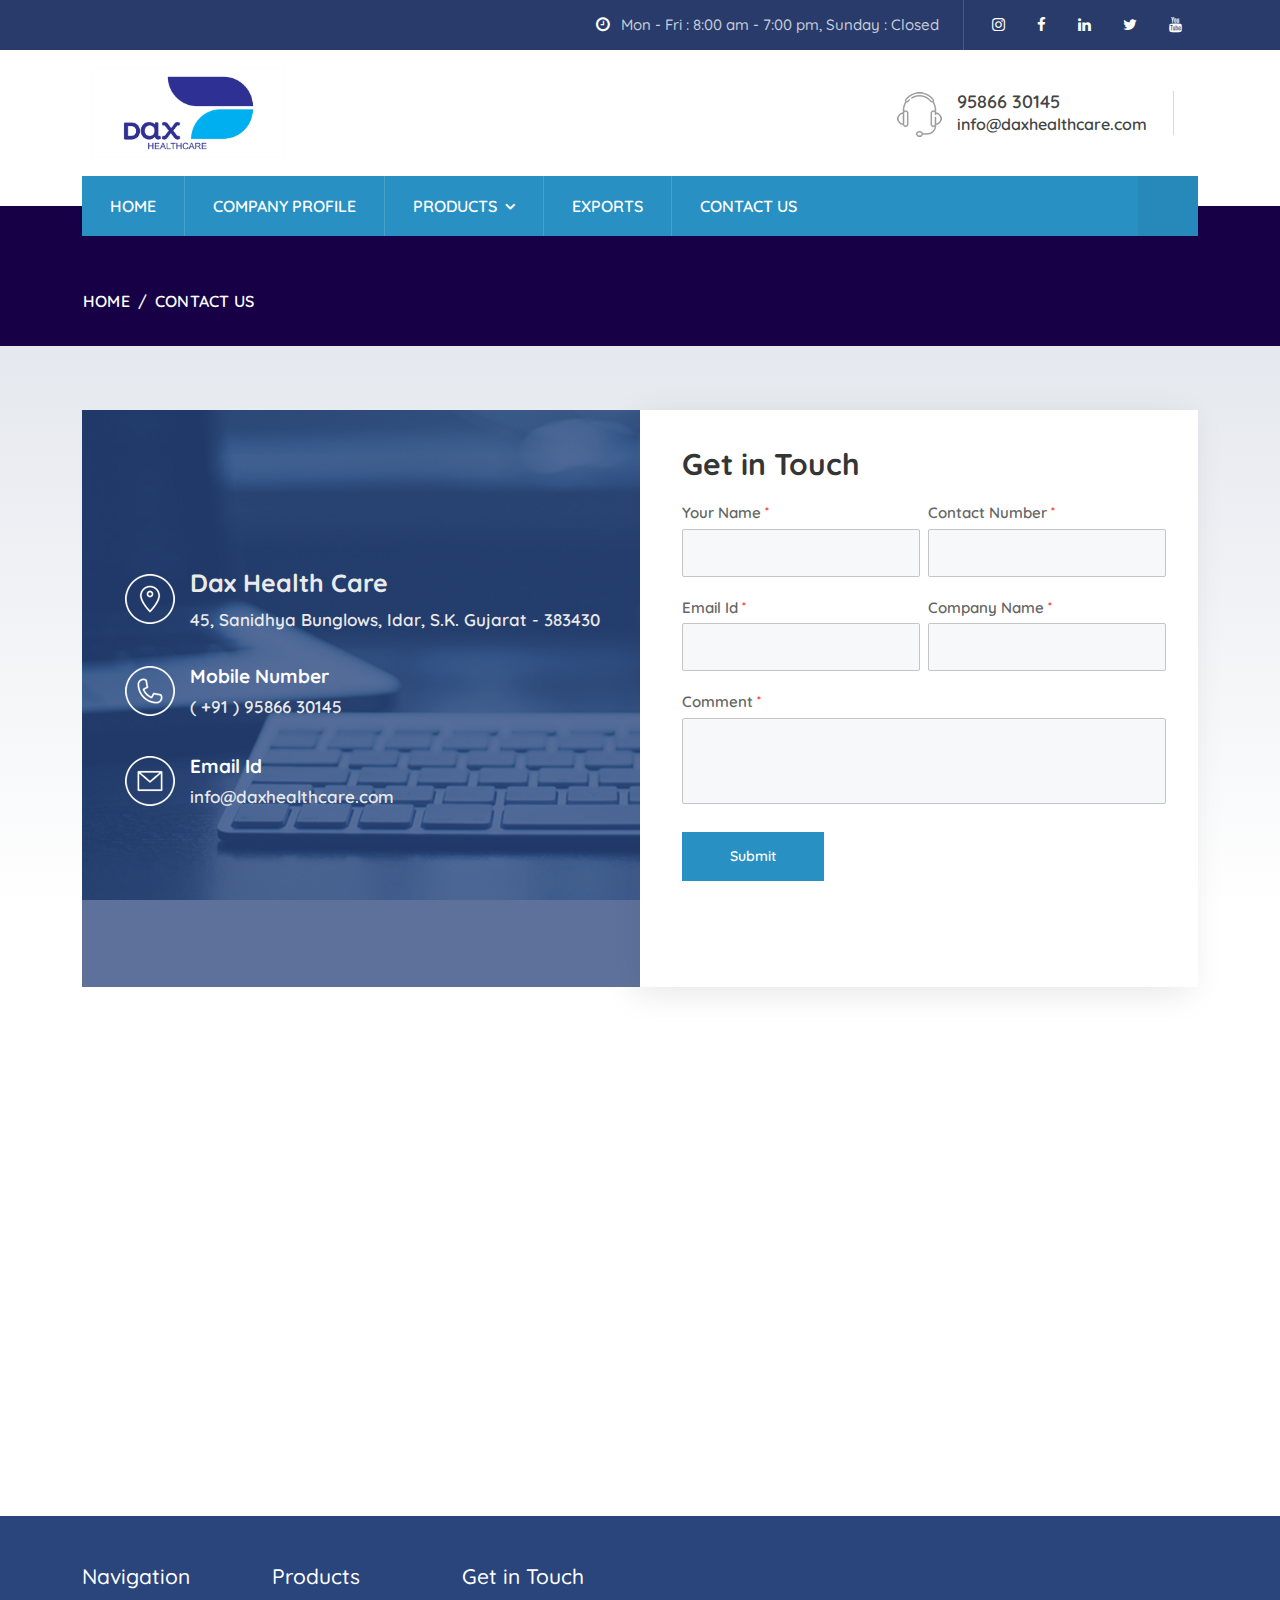
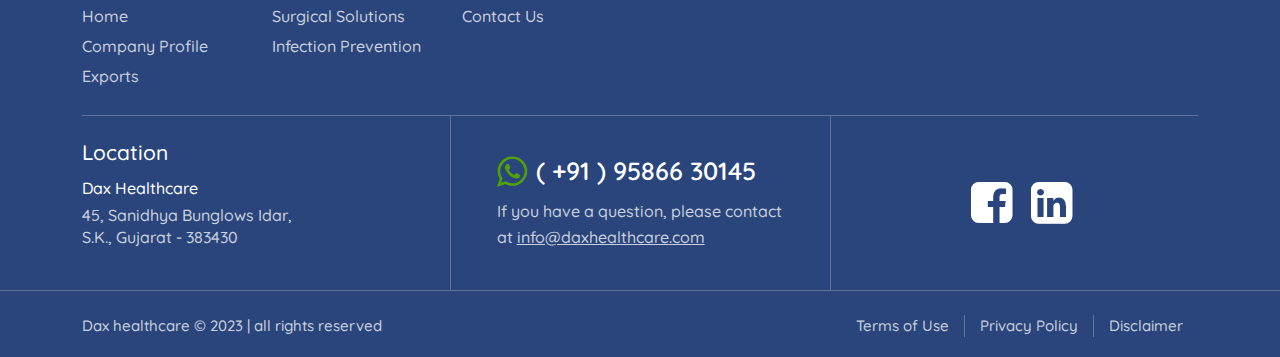
==== commit 0b9b3ea9: "-changes-v1" ====
--- a/contact-us.html
+++ b/contact-us.html
@@ -5,8 +5,27 @@
     <meta charset="UTF-8">
     <meta http-equiv="X-UA-Compatible" content="IE=edge">
     <meta name="viewport" content="width=device-width, initial-scale=1.0">
-    <title>Dax Health Care</title>
+    <!-- <title>Dax Health Care</title> -->
+    <!-- <link rel=stylesheet href=./assets/css/d7cb9.css media=all> -->
+    <meta charset="UTF-8">
+    <meta name="viewport" content="width=device-width, initial-scale=1">
+    <meta name="robots" content="index, follow, max-image-preview:large, max-snippet:-1, max-video-preview:-1">
+    <title>Healthcare and Surgical Products Manufacturers, Exporters and Suppliers - Dax Health Care
+    </title>
+    <meta name="description"
+        content="Dax Health Care  is leading manufacturers and suppliers of the best quality healthcare and surgical products. Our major products are surgical and disposable gowns, drapes, face masks, FFP1 masks, dust masks and non-woven shoe covers.">
+    <meta property="og:locale" content="en_US">
+    <meta property="og:type" content="website">
+    <meta property="og:title"
+        content="Healthcare and Surgical Products Manufacturers, Exporters and Suppliers - Dax Health Care ">
+    <meta property="og:description"
+        content="Dax Health Care  is leading manufacturers and suppliers of the best quality healthcare and surgical products. Our major products are surgical and disposable gowns, drapes, face masks, FFP1 masks, dust masks and non-woven shoe covers.">
+    <meta property="og:url" content="https://dax-healthcare.netlify.app/">
+    <meta property="og:site_name" content="Dax Health Care ">
+    <meta property="article:modified_time" content="2023-02-05T16:21:26+00:00">
+    <meta name="twitter:card" content="summary_large_image">
     <link rel="icon" href="favicon.ico">
+    <link rel="canonical" href="https://dax-healthcare.netlify.app/">
     <link rel="stylesheet" href="./assets/css/47f0e.css">
     <link rel="stylesheet" href="./assets/css/877fd.css">
     <link rel=stylesheet id=font-css-css
@@ -99,74 +118,72 @@
                                                 href=" https://www.cortexindia.com/products/surgical-gowns/"
                                                 class="  nav-link1    dropdown-item ">Protective Apparel</a> -->
                                     <a href="/" data-bs-toggle="dropdown" data-bs-auto-close="outside" "="" class="
-                                        nav-link dropdown-toggle dropdown-item4 ">Products</a><ul class="
-                                        dropdown-menu "> <li id=" menu-item-357"
-                                        class="menu-item menu-item-type-custom menu-item-object-custom menu-item-has-children has-megasubmenu menu-item-357 sub-drop nav-item3 dropdown"><a
-                                            href="#" data-bs-toggle="dropdown" data-bs-auto-close="outside" "="" class="
-                                            nav-link1 dropdown-toggle dropdown-item ">Surgical Solutions</a><ul class="
-                                            megasubmenu dropdown-menu "> <li id=" menu-item-389"
-                                            class="menu-item menu-item-type-taxonomy menu-item-object-product_category menu-item-389 nav-item3 "><a
-                                                href="javascript:void();"
-                                                class="  nav-link1    dropdown-item ">Protective Apparel</a>
-                                </li>
-                                <li id="menu-item-390"
-                                    class="menu-item menu-item-type-taxonomy menu-item-object-product_category menu-item-390 nav-item3 ">
-                                    <!-- <a href=" https://www.cortexindia.com/products/cardiology/"
-                                        class="  nav-link1    dropdown-item ">Surgical Drapes &amp; Packs</a> -->
-                                    <a href="javascript:void();" class="  nav-link1    dropdown-item ">Surgical Drapes
-                                        &amp; Packs</a>
-                                </li>
-                                <li id="menu-item-205"
-                                    class="menu-item menu-item-type-taxonomy menu-item-object-product_category menu-item-205 nav-item3 ">
-                                    <!-- <a href=" https://www.cortexindia.com/products/wrapping-sheets-covers-and-towels/"
-                                        class="  nav-link1    dropdown-item ">Wrapping sheets, Covers and Towels</a> -->
-                                    <a href="javascript:void();" class="  nav-link1    dropdown-item ">Wrapping sheets,
-                                        Covers and Towels</a>
-                                </li>
-                            </ul>
-                            </li>
-                            <li id="menu-item-358"
-                                class="menu-item menu-item-type-custom menu-item-object-custom menu-item-has-children has-megasubmenu menu-item-358 sub-drop nav-item3 dropdown">
-                                <!-- <a href="/" data-bs-toggle="dropdown" data-bs-auto-close="outside" "="" class="
-                                    nav-link1 dropdown-toggle dropdown-item ">Infection Prevention</a><ul class="
-                                    megasubmenu dropdown-menu "> <li id=" menu-item-392"
-                                    class="menu-item menu-item-type-taxonomy menu-item-object-product_category menu-item-392 nav-item3 "><a
-                                        href=" https://www.cortexindia.com/products/infection-surgical-gowns/"
-                                        class="  nav-link1    dropdown-item ">Protective Apparel</a> -->
-                                <a href="/" data-bs-toggle="dropdown" data-bs-auto-close="outside" "="" class="
-                                    nav-link1 dropdown-toggle dropdown-item ">Infection Prevention</a><ul class="
-                                    megasubmenu dropdown-menu "> <li id=" menu-item-392"
-                                    class="menu-item menu-item-type-taxonomy menu-item-object-product_category menu-item-392 nav-item3 "><a
-                                        href="javascript:void();" class="  nav-link1    dropdown-item ">Protective
-                                        Apparel</a>
-                            </li>
-                            <li id="menu-item-207"
-                                class="menu-item menu-item-type-taxonomy menu-item-object-product_category menu-item-207 nav-item3 ">
-                                <!-- <a href=" https://www.cortexindia.com/products/facial-respiratory-protection/"
-                                    class="  nav-link1    dropdown-item ">Facial &amp; Respiratory Protection</a> -->
-                                <a href="javascript:void();" class="  nav-link1    dropdown-item ">Facial &amp;
-                                    Respiratory Protection</a>
-                            </li>
-                            <li id="menu-item-209"
-                                class="menu-item menu-item-type-taxonomy menu-item-object-product_category menu-item-209 nav-item3 ">
-                                <!-- <a href=" https://www.cortexindia.com/products/head-caps/"
-                                    class="  nav-link1    dropdown-item ">Head Caps</a> -->
-                                <a href="javascript:void();" class="  nav-link1    dropdown-item ">Head Caps</a>
-                            </li>
-                            <li id="menu-item-208"
-                                class="menu-item menu-item-type-taxonomy menu-item-object-product_category menu-item-208 nav-item3 ">
-                                <!-- <a href=" https://www.cortexindia.com/products/gloves/"
-                                    class="  nav-link1    dropdown-item ">Gloves</a> -->
-                                <a href="javascript:void();" class="  nav-link1    dropdown-item ">Gloves</a>
-                            </li>
-                            <li id="menu-item-211"
-                                class="menu-item menu-item-type-taxonomy menu-item-object-product_category menu-item-211 nav-item3 ">
-                                <!-- <a href=" https://www.cortexindia.com/products/shoe-covers/"
-                                    class="  nav-link1    dropdown-item ">Shoe Covers</a> -->
-                                <a href="javascript:void();" class="  nav-link1    dropdown-item ">Shoe Covers</a>
-                            </li>
-                            </ul>
-                            </li>
+                                        nav-link dropdown-toggle dropdown-item4 ">Products
+                                    </a>
+                                    <ul class=" dropdown-menu ">
+                                        <li id=" menu-item-357"
+                                        class="menu-item menu-item-type-custom menu-item-object-custom menu-item-has-children has-megasubmenu menu-item-357 sub-drop nav-item3 dropdown">
+                                        <a href="#" class=" nav-link1  dropdown-item ">
+                                            Infusion Therapy
+                                        </a>
+                                </li>
+                                <li id=" menu-item-357"
+                                    class="menu-item menu-item-type-custom menu-item-object-custom menu-item-has-children has-megasubmenu menu-item-357 sub-drop nav-item3 dropdown">
+                                    <a href="#" class=" nav-link1  dropdown-item ">
+                                        Critical Care
+                                    </a>
+                                </li>
+                                <li id=" menu-item-357"
+                                    class="menu-item menu-item-type-custom menu-item-object-custom menu-item-has-children has-megasubmenu menu-item-357 sub-drop nav-item3 dropdown">
+
+                                    <a href="#" class=" nav-link1  dropdown-item ">
+                                        Regional Anaesthesia
+                                    </a>
+                                </li>
+                                <li id=" menu-item-357"
+                                    class="menu-item menu-item-type-custom menu-item-object-custom menu-item-has-children has-megasubmenu menu-item-357 sub-drop nav-item3 dropdown">
+
+                                    <a href="#" class=" nav-link1  dropdown-item ">
+                                        Raspitory Care
+                                    </a>
+                                </li>
+                                <li id=" menu-item-357"
+                                    class="menu-item menu-item-type-custom menu-item-object-custom menu-item-has-children has-megasubmenu menu-item-357 sub-drop nav-item3 dropdown">
+
+                                    <a href="#" class=" nav-link1  dropdown-item ">
+                                        Boold Banking
+                                    </a>
+                                </li>
+                                <li id=" menu-item-357"
+                                    class="menu-item menu-item-type-custom menu-item-object-custom menu-item-has-children has-megasubmenu menu-item-357 sub-drop nav-item3 dropdown">
+
+                                    <a href="#" class=" nav-link1  dropdown-item ">
+                                        Urology
+                                    </a>
+                                </li>
+                                <li id=" menu-item-357"
+                                    class="menu-item menu-item-type-custom menu-item-object-custom menu-item-has-children has-megasubmenu menu-item-357 sub-drop nav-item3 dropdown">
+
+                                    <a href="#" class=" nav-link1  dropdown-item ">
+                                        Surgery
+                                    </a>
+                                </li>
+                                <li id=" menu-item-357"
+                                    class="menu-item menu-item-type-custom menu-item-object-custom menu-item-has-children has-megasubmenu menu-item-357 sub-drop nav-item3 dropdown">
+
+                                    <a href="#" class=" nav-link1  dropdown-item ">
+                                        Gastroenterology
+                                    </a>
+                                </li>
+                                <li id=" menu-item-357"
+                                    class="menu-item menu-item-type-custom menu-item-object-custom menu-item-has-children has-megasubmenu menu-item-357 sub-drop nav-item3 dropdown">
+
+                                    <a href="#" class=" nav-link1  dropdown-item ">
+                                        Miscellaneous
+                                    </a>
+                                </li>
+
+
                             </ul>
                             </li>
                             <li id="menu-item-171"
@@ -175,7 +192,7 @@
                             </li>
                             <li id="menu-item-170"
                                 class="menu-item menu-item-type-post_type menu-item-object-page menu-item-170 nav-item ">
-                                <a href=" /contact-us.html" class="  nav-link    dropdown-item4 ">Contact Us</a>
+                                <a href=" /contact-us" class="  nav-link    dropdown-item4 ">Contact Us</a>
                             </li>
                             </ul>
                         </div>
@@ -189,24 +206,40 @@
             <div class="navinside p-3 bg-light"> <a href="/" class="sidenav-logo"><img src="./assets/logo/logo.png"
                         class="img-fluid logo" alt="logo"></a>
                 <div class="navcontent px-3 mb-auto">
-                    <h5>Dax Health Care Pvt Ltd</h5>
-                    <p>45, Sanidhya Bunglows, Idar, S.K. Gujarat - 383430</p>
-                    <h5>Contact Us</h5>
-                    <ul class="mb-4">
-                        <li>PHONE : <a href="tel:9586630145"><strong>95866 30145</strong></a></li>
-                        <li>EMAIL : <a href="mailto:info@daxhealthcare.com">info@daxhealthcare.com</a></li>
-                    </ul>
-                    <h5>Follow Us</h5>
-                    <ul class="nav socail">
-                        <li><a href="javascript:void() "><i class="fa fa-facebook-square" aria-hidden="true"></i></a>
-                        </li>
-                        <li><a href="javascript:void() "><i class="fa fa-linkedin-square" aria-hidden="true"></i></a>
-                        </li>
-                    </ul>
+                    <div class="title mt-0">
+                        <h4>Location</h4>
+                        <h5 class="mt-0">Dax Health Care </h5>
+                        <p>Plot no 30, Shree Radhe-krishna industrial park,<br>Mota Jalundra, at Narmada Main canal,<br>Naroda-Dehgam road, dehgam - 382305</p>
+                    </div>
+                    <div class="title">
+                        <h4>Office</h4>
+                        <h5 class="mt-0">Dax Health Care </h5>
+                        <p>45, Sanidhya Bunglows, Idar, S.K. Gujarat - 383430</p>
+                    </div>
+
+                    <div class="title">
+                        <h4>Contact Us</h4>
+                        <ul class="mb-4">
+                            <li>PHONE : <a href="tel:9586630145"><strong>95866 30145</strong></a></li>
+                            <li>EMAIL : <a href="mailto:info@daxhealthcare.com">info@daxhealthcare.com</a></li>
+                        </ul>
+                    </div>
+
+                    <div class="title">
+                        <h4>Follow Us</h4>
+                        <ul class="nav socail">
+                            <li><a href="javascript:void() "><i class="fa fa-facebook-square" aria-hidden="true"></i></a>
+                            </li>
+                            <li><a href="javascript:void() "><i class="fa fa-linkedin-square" aria-hidden="true"></i></a>
+                            </li>
+                        </ul>
+                    </div>
+                   
                 </div>
                 <p>Dax Health Care © 2023 | all rights reserved</p>
             </div>
         </div>
+
 
         <div class="sub-banner d-flex">
             <div class="container mt-auto">
@@ -225,7 +258,7 @@
                             <div class="contactinnner">
                                 <div class="visionbox my-3"> <img src="./assets/images/map-pin.png" class="img-fluid"
                                         alt="">
-                                    <h5>Dax Health Care Pvt Ltd</h5>
+                                    <h1 class="contact-us-title">Dax Health Care </h1>
                                     <p>45, Sanidhya Bunglows, Idar, S.K. Gujarat - 383430</p>
                                 </div>
                                 <div class="visionbox my-3"> <img src="./assets/images/phone-call.png" class="img-fluid"
@@ -381,7 +414,7 @@
                             <ul class=" ">
                                 <li id="menu-item-326"
                                     class="menu-item menu-item-type-post_type menu-item-object-page menu-item-326"><a
-                                        href="/contact-us.html">Contact Us</a></li>
+                                        href="/contact-us">Contact Us</a></li>
                             </ul>
                         </div>
                     </div>
--- a/assets/css/47f0e.css
+++ b/assets/css/47f0e.css
@@ -16117,4 +16117,18 @@
  
  .whatsapp-icon img {
      height: 70px;
- }+ }
+
+ .title :is(h4) {
+    color: #273A6A;
+    font-weight: 600;
+    /* font-size: 39px;
+    margin-bottom: 16px */
+}
+
+.contact-us-title{
+    color: #eaeaea;
+    margin-bottom: 9px;
+    font-weight: bold;
+    font-size: 25px;
+}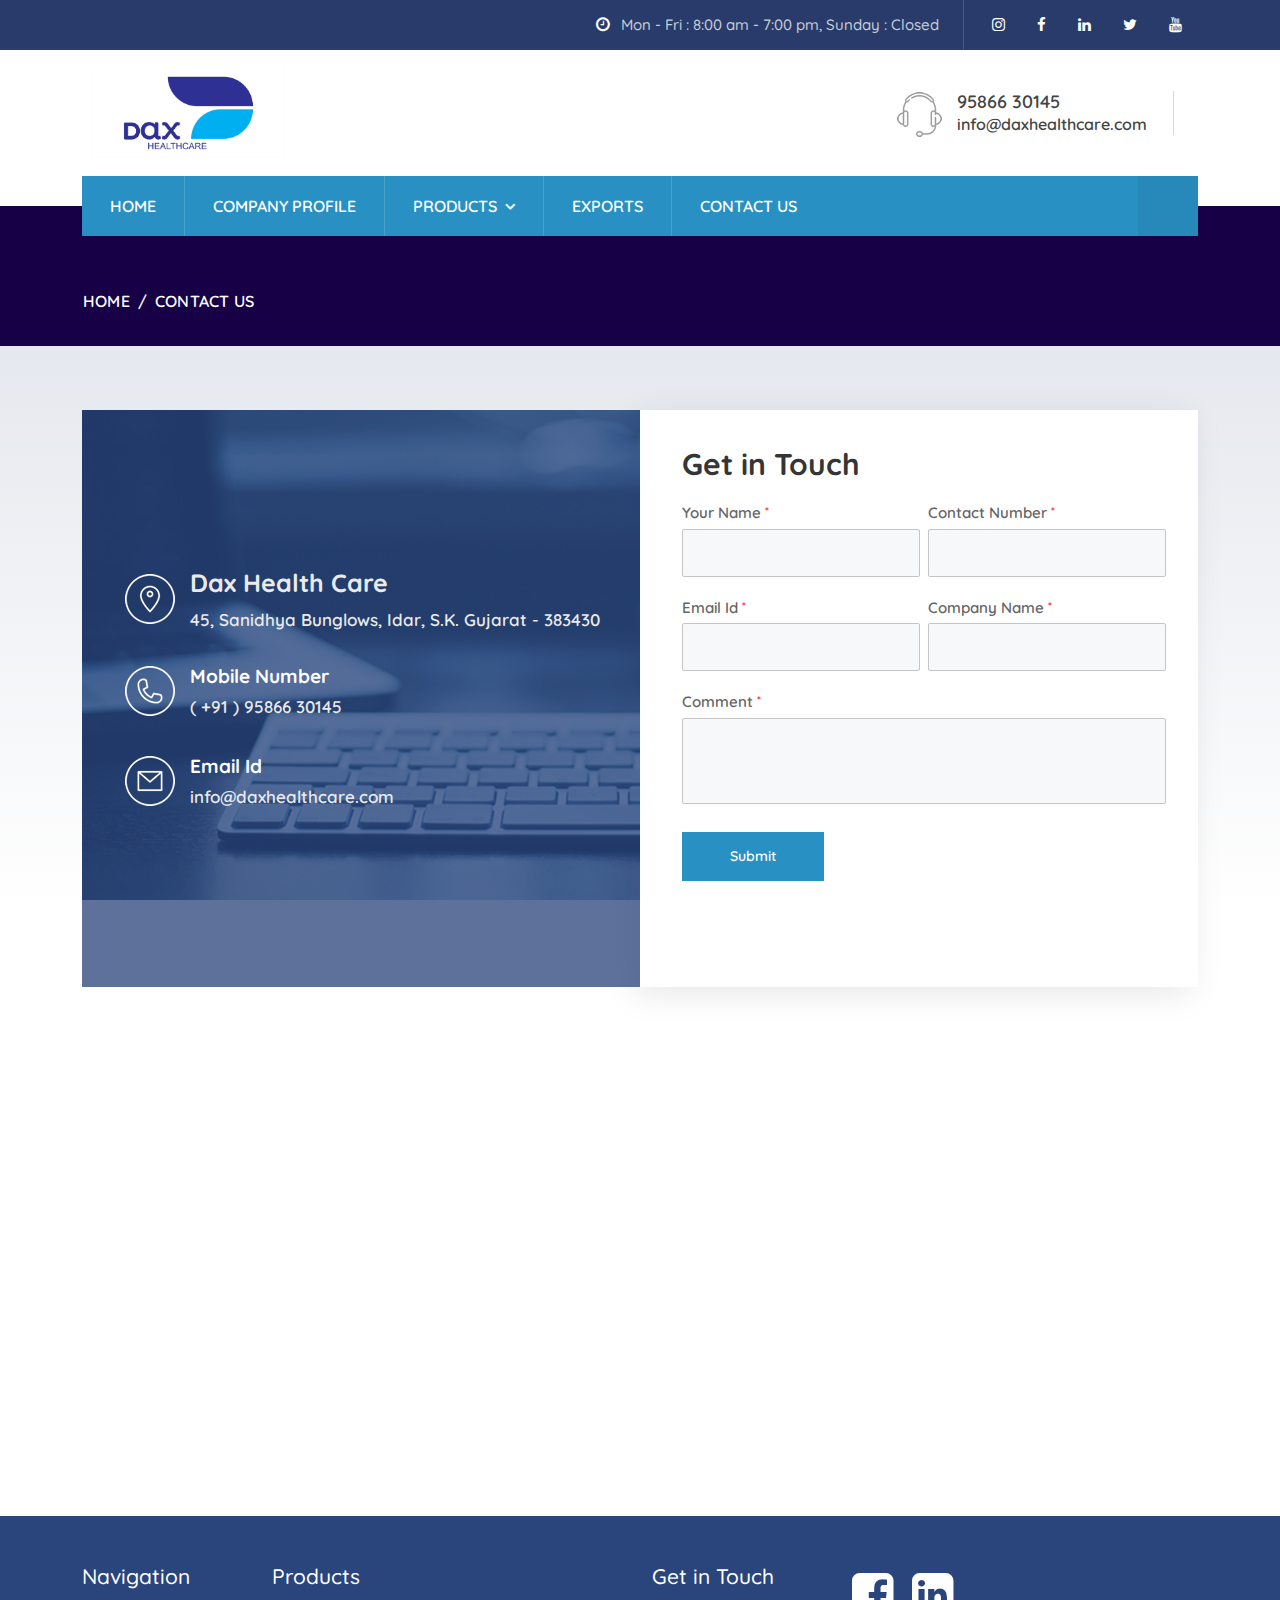
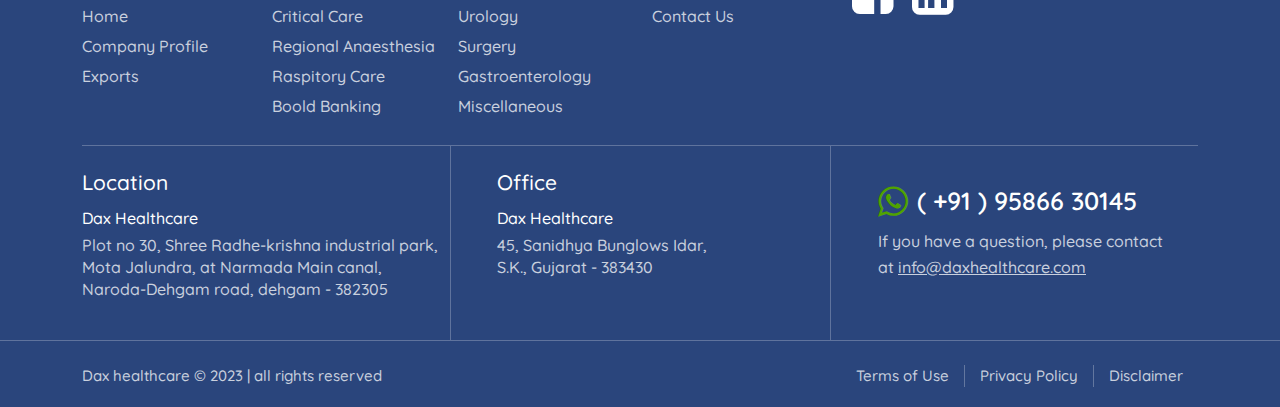
==== commit 6af64d08: "-footer-changes" ====
--- a/contact-us.html
+++ b/contact-us.html
@@ -380,31 +380,77 @@
                                 </li>
                                 <li id="menu-item-164"
                                     class="menu-item menu-item-type-post_type menu-item-object-page menu-item-164"><a
-                                        href="/#company-profile">Company Profile</a></li>
+                                        href="#company-profile">Company Profile</a></li>
                                 <li id="menu-item-166"
                                     class="menu-item menu-item-type-post_type menu-item-object-page menu-item-166"><a
                                         href="/#exports">Exports</a></li>
                             </ul>
                         </div>
                     </div>
-                    <div class="col-xl-2 col-lg-auto col-sm-4 col-12 py-3">
+                    <div class="col-xl-4 col-lg-auto col-sm-6 col-12 py-3">
                         <div class="ftrmdl">
                             <h6>Products</h6>
-                            <ul class=" ">
-                                <li id="menu-item-322"
-                                    class="menu-item menu-item-type-taxonomy menu-item-object-product_category menu-item-322">
-                                    <!-- <a href="https://www.cortexindia.com/products/surgical-solutions/">Surgical
-                                        Solutions</a> -->
-                                    <a href="javascript:void();">Surgical
-                                        Solutions</a>
-                                </li>
-                                <li id="menu-item-323"
-                                    class="menu-item menu-item-type-taxonomy menu-item-object-product_category menu-item-323">
-                                    <!-- <a href="https://www.cortexindia.com/products/infection-prevention/">Infection
-                                        Prevention</a> -->
-                                    <a href="javascript:void();">Infection
-                                        Prevention</a>
-                                </li>
+                            <ul class="products-ul">
+                                
+                            <li id=" menu-item-357"
+                                class="menu-item menu-item-type-taxonomy menu-item-object-product_category menu-item-322">
+                                <a href="#" class=" nav-link1">
+                                    Critical Care
+                                </a>
+                            </li>
+                            <li id=" menu-item-357"
+                                class="menu-item menu-item-type-taxonomy menu-item-object-product_category menu-item-322">
+
+                                <a href="#" class=" nav-link1 ">
+                                    Regional Anaesthesia
+                                </a>
+                            </li>
+                            <li id=" menu-item-357"
+                                class="menu-item menu-item-type-taxonomy menu-item-object-product_category menu-item-322">
+
+                                <a href="#" class=" nav-link1">
+                                    Raspitory Care
+                                </a>
+                            </li>
+                            <li id=" menu-item-357"
+                                class="menu-item menu-item-type-taxonomy menu-item-object-product_category menu-item-322">
+
+                                <a href="#" class=" nav-link1">
+                                    Boold Banking
+                                </a>
+                            </li>
+                            <li id=" menu-item-357"
+                                class="menu-item menu-item-type-taxonomy menu-item-object-product_category menu-item-322">
+
+                                <a href="#" class=" nav-link1">
+                                    Urology
+                                </a>
+                            </li>
+                            <li id=" menu-item-357"
+                                class="menu-item menu-item-type-taxonomy menu-item-object-product_category menu-item-322">
+
+                                <a href="#" class=" nav-link1 ">
+                                    Surgery
+                                </a>
+                            </li>
+                            <li id=" menu-item-357"
+                                class="menu-item menu-item-type-taxonomy menu-item-object-product_category menu-item-322">
+
+                                <a href="#" class=" nav-link1  ">
+                                    Gastroenterology
+                                </a>
+                            </li>
+                            <li id=" menu-item-357"
+                                class="menu-item menu-item-type-taxonomy menu-item-object-product_category menu-item-322">
+
+                                <a href="#" class=" nav-link1">
+                                    Miscellaneous
+                                </a>
+                            </li>
+
+
+                        </ul>
+                        </li>
                             </ul>
                         </div>
                     </div>
@@ -418,12 +464,31 @@
                             </ul>
                         </div>
                     </div>
+
+                    <div class="col-lg-2 col-sm-4 col-12 py-3">
+                        <div class="">
+                            <ul class="nav social-icons">
+                                <li><a href="javascript:void()"><i class="fa fa-facebook-square"
+                                            aria-hidden="true"></i></a></li>
+                                <li><a href="javascript:void()"><i class="fa fa-linkedin-square"
+                                            aria-hidden="true"></i></a></li>
+                            </ul>
+                        </div>
+                    </div>
                 </div>
                 <div class="footermiddle">
                     <div class="row">
                         <div class="col-xl-4 col-lg-5 col-md-6 col-12 py-4">
                             <div class="callus">
                                 <h6>Location</h6>
+                                <p><strong>Dax Healthcare </strong>Plot no 30, Shree Radhe-krishna industrial park,<br>
+                                    Mota Jalundra, at Narmada Main canal,<br> Naroda-Dehgam road, dehgam - 382305</p>
+                            </div>
+                        </div>
+
+                        <div class="col-xl-4 col-lg-5 col-md-6 col-12 py-4">
+                            <div class="callus">
+                                <h6>Office</h6>
                                 <p><strong>Dax Healthcare </strong> 45, Sanidhya Bunglows
                                     Idar,<br> S.K., Gujarat - 383430</p>
                             </div>
@@ -436,16 +501,6 @@
                                 <p>If you have a question, please contact<br> at <a
                                         href="mailto:info@daxhealthcare.com">info@daxhealthcare.com</a></p>
                             </div>
-                        </div>
-                        <div class="col-xl-4 col-lg-3 col-12 py-4">
-                            <ul class="nav social-icons">
-                                <li><a href="javascript:void()"><i class="fa fa-facebook-square"
-                                            aria-hidden="true"></i></a>
-                                </li>
-                                <li><a href="javascript:void()"><i class="fa fa-linkedin-square"
-                                            aria-hidden="true"></i></a>
-                                </li>
-                            </ul>
                         </div>
                     </div>
                 </div>
--- a/assets/css/47f0e.css
+++ b/assets/css/47f0e.css
@@ -16131,4 +16131,10 @@
     margin-bottom: 9px;
     font-weight: bold;
     font-size: 25px;
+}
+
+.products-ul{
+    columns: 2;
+    -webkit-columns: 2;
+    -moz-columns: 2;
 }